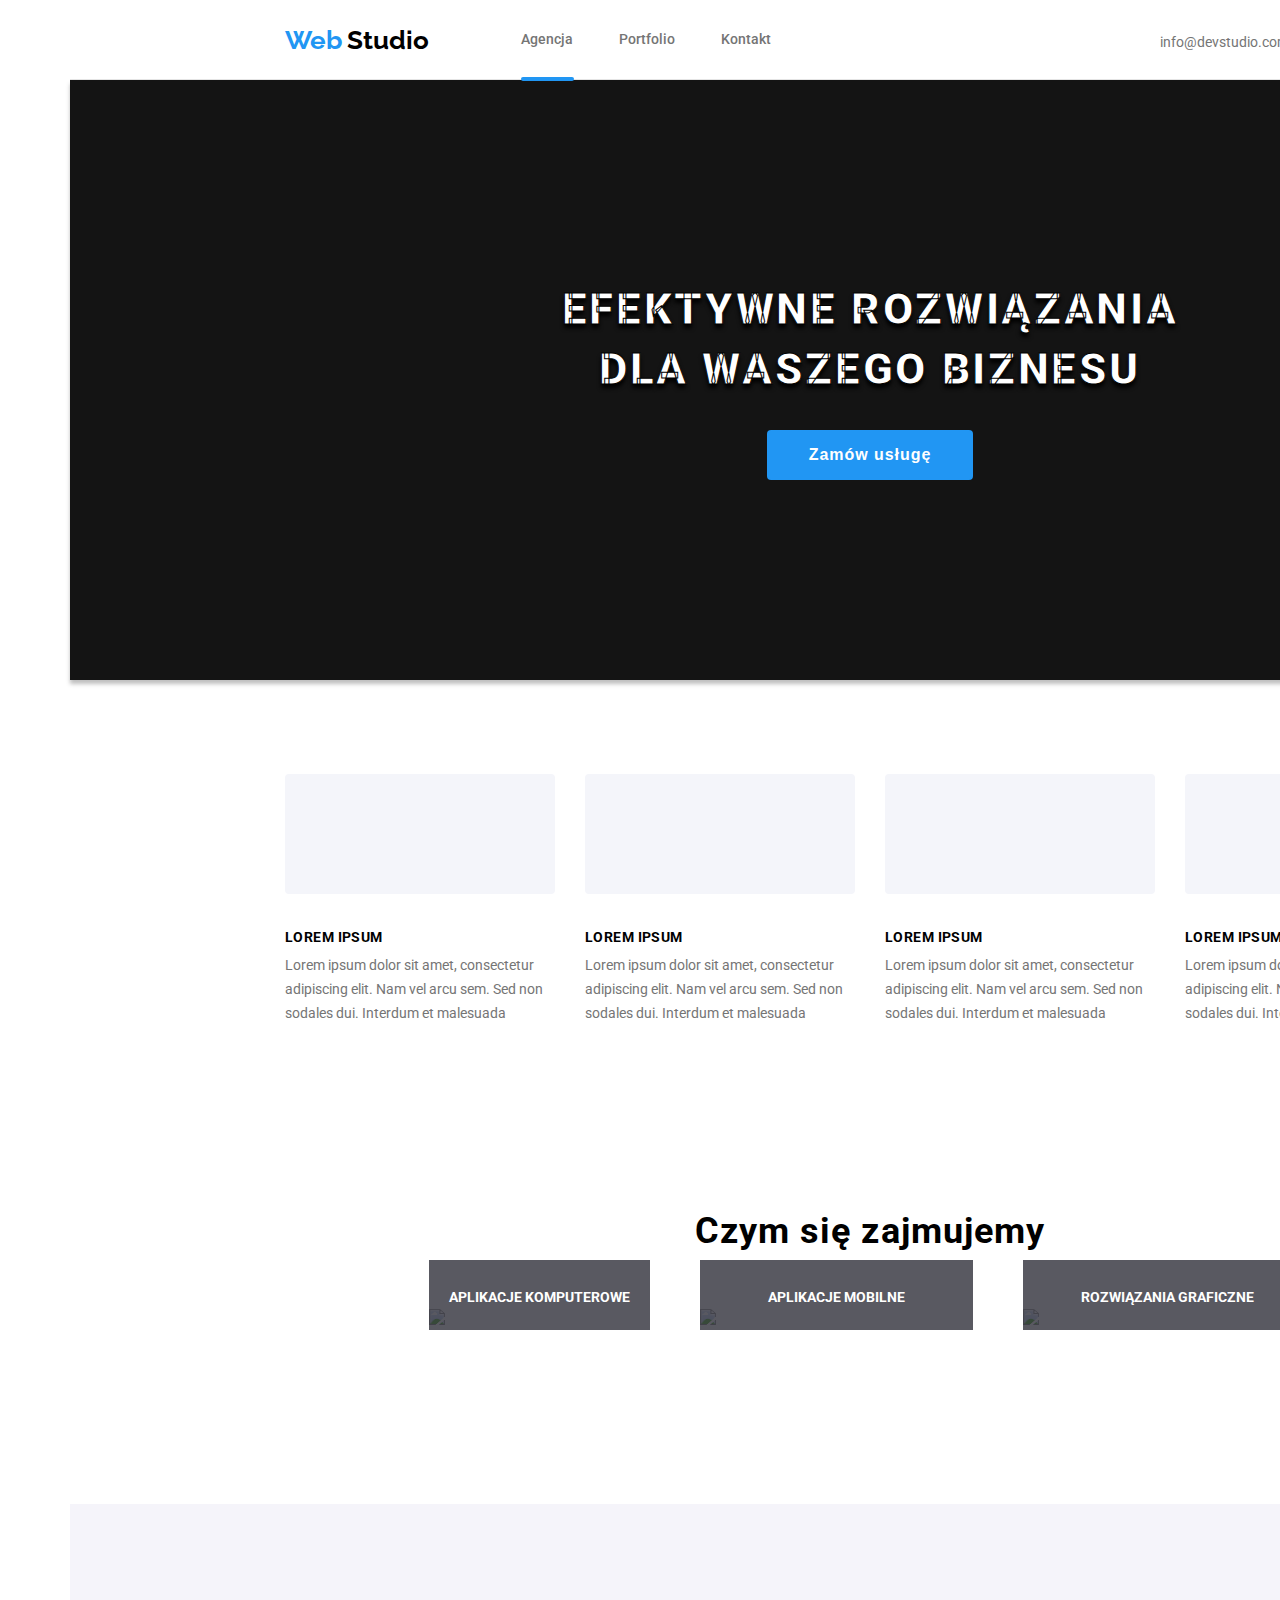
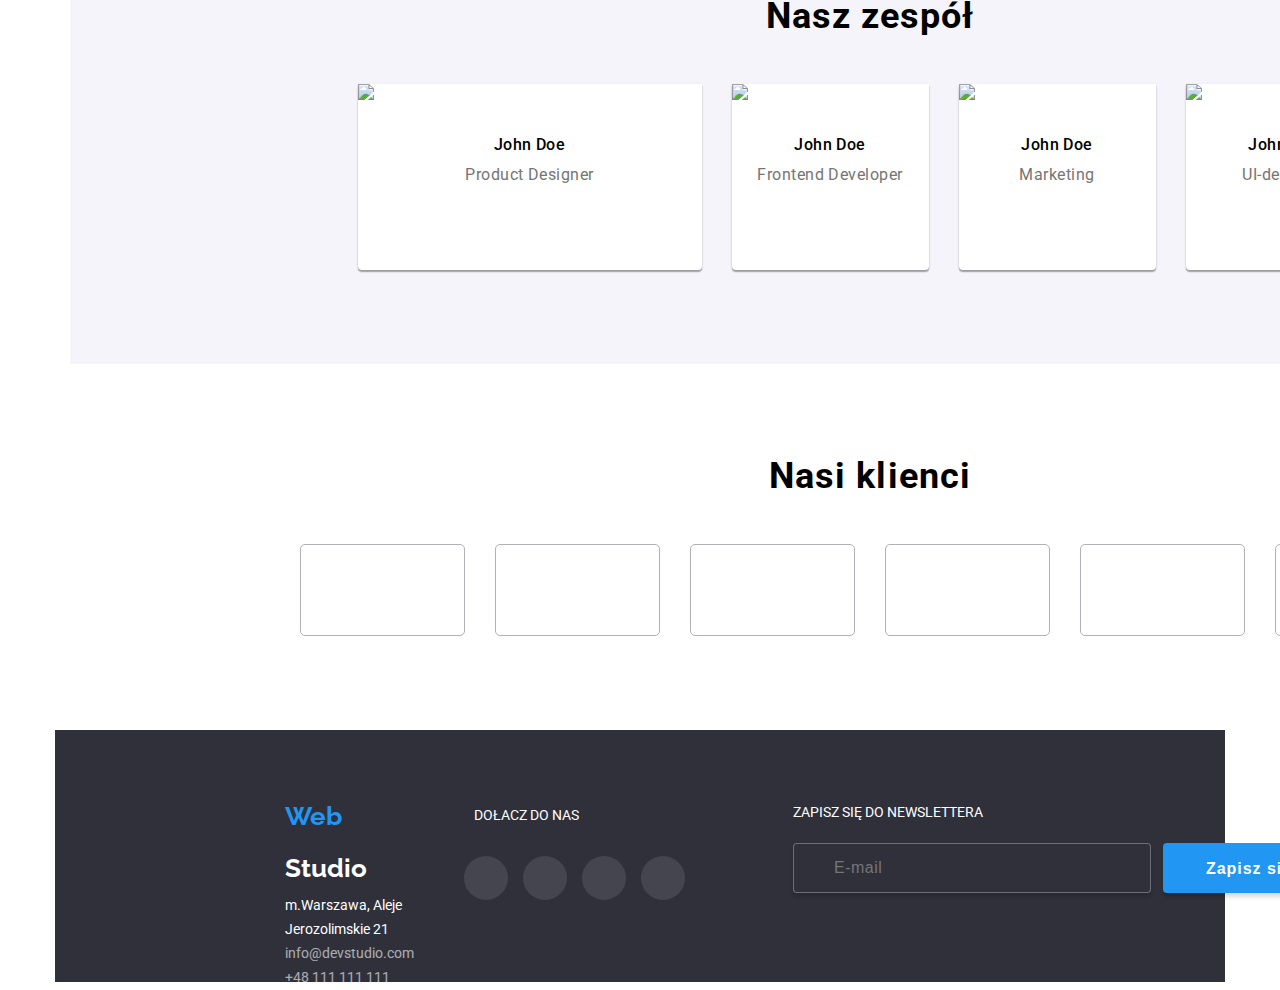
==== index.html @ 4d80f60a "Update 1.2" ====
<!DOCTYPE html>
<html lang="pl">
<head>
    <meta charset="UTF-8">
    <meta http-equiv="X-UA-Compatible" content="IE=edge">
    <meta name="zadanie 7" content="width=device-width, initial-scale=1.0">
    <link rel="stylesheet" href="./css/main.min.css" type="text/css">
    <title>WebStudio Zadanie 7</title>
    <link
        rel="stylesheet"
        href="https://cdnjs.cloudflare.com/ajax/libs/modern-normalize/2.0.0/modern-normalize.min.css"
        integrity="sha512-4xo8blKMVCiXpTaLzQSLSw3KFOVPWhm/TRtuPVc4WG6kUgjH6J03IBuG7JZPkcWMxJ5huwaBpOpnwYElP/m6wg=="
        crossorigin="anonymous"
        referrerpolicy="no-referrer">
    <!--<link rel="stylesheet" href="css/styles.css" type="text/css">-->
    <link rel="preconnect" href="https://fonts.googleapis.com">
    <link rel="preconnect" href="https://fonts.gstatic.com" crossorigin>
    <link
        href="https://fonts.googleapis.com/css2?family=Josefin+Sans&amp;family=Raleway:wght@700&amp;family=Roboto:wght@400;500;700;900&amp;display=swap"
        rel="stylesheet">
       
</head>
<body>

<header class="container">
    <div class="header">

            <div class="header__nav">

                <section class="header__logo">
                <h2 >
                    <a href="index.html">
                    <span class="logo-pre">Web</span>
                    <span class="logo-after">Studio</span></a>
                </h2>
                </section>

            <nav>
                <ul class="header-nav">
                    <li class="header__nav-item"><a href="index.html">Agencja</a><div class="header__nav__accent"></div></li>
                    <li class="header__nav-item"><a href="portfolio.html">Portfolio</a></li>
                    <li class="header__nav-item"><a href="#">Kontakt</a></li>
                </ul>
            </nav>

 <button class="menu-toggle js-open-menu" aria-expanded="false" aria-controls="mobile-menu">
          <svg width="24" height="24" fill="currentColor" viewBox="0 0 20 20" xmlns="http://www.w3.org/2000/svg">
            <path
              fill-rule="evenodd"
              d="M3 5a1 1 0 011-1h12a1 1 0 110 2H4a1 1 0 01-1-1zM3 10a1 1 0 011-1h12a1 1 0 110 2H4a1 1 0 01-1-1zM3 15a1 1 0 011-1h12a1 1 0 110 2H4a1 1 0 01-1-1z"
              clip-rule="evenodd"
            ></path>
          </svg>
        </button>

            
            </div>
            <div class="header__contacts">
                <div class="header__contacts-block">
                    <div class="header__contacts-link">
                        <a class="header__contacts-item" href="mailto:info@devstudio.com">
                            <svg class="header__contacts-icon1" width="16" height="12">
                            <use href="./images/icons.svg#icon-envelope"></use></svg>
                            info@devstudio.com</a>
                    </div>

                    <div class="header__contacts-link">
                        <a class="header__contacts-item" href="tel:+48111111111">
                            <svg class="header__contacts-icon2" width="10" height="16">
                            <use href="./images/icons.svg#icon-smartphone"></use></svg>
                            +48 111 111 111</a>
                    </div>
                </div>
            </div>
    </div>
</header>
<main class="container">

    <!--advertisement-->
        <section class="advert">
            <div class="container">
                <h1 class="advert__title">EFEKTYWNE ROZWIĄZANIA DLA WASZEGO BIZNESU</h1>
                <button data-modal-open class="advert__button" type="button">Zamów usługę</button>
            </div>
        </section>
       
    <!--our strenghts -->    
        <section class="strenghts">
        <div class="strenghts__block">
            <ul class="strenghts__list">
                <li class="strenghts__item">
                    <svg class="strenghts__icon"><use href="./images/icons.svg#icon-antenna1"></use> </svg>
                    <h4 class="strenghts__title">LOREM IPSUM</h4>
                    <p class="strenghts__text">
                    Lorem ipsum dolor sit amet, consectetur adipiscing elit. Nam vel
                    arcu sem. Sed non sodales dui. Interdum et malesuada
                    </p>
                </li>
                <li class="strenghts__item">
                    <svg class="strenghts__icon"><use href="./images/icons.svg#icon-clock1"></use> </svg>
                    <h4 class="strenghts__title">LOREM IPSUM</h4>
                    <p class="strenghts__text">
                    Lorem ipsum dolor sit amet, consectetur adipiscing elit. Nam vel
                    arcu sem. Sed non sodales dui. Interdum et malesuada
                    </p>
                </li>
                <li class="strenghts__item">
                    <svg class="strenghts__icon"><use href="./images/icons.svg#icon-diagram1"></use> </svg>
                    <h4 class="strenghts__title">LOREM IPSUM</h4>
                    <p class="strenghts__text">
                    Lorem ipsum dolor sit amet, consectetur adipiscing elit. Nam vel
                    arcu sem. Sed non sodales dui. Interdum et malesuada
                    </p>
                </li>
                <li class="strenghts__item">
                    <svg class="strenghts__icon"><use href="./images/icons.svg#icon-astronaut1"></use> </svg>
                    <h4 class="strenghts__title">LOREM IPSUM</h4>
                    <p class="strenghts__text">
                    Lorem ipsum dolor sit amet, consectetur adipiscing elit. Nam vel
                    arcu sem. Sed non sodales dui. Interdum et malesuada
                    </p>
                </li>
            </ul>
        </div>
        </section>
    
    <!--what we do / offer-->    
        <section class="offer">
        <div class="container">
            <h2 class="main__title">Czym się zajmujemy</h2>
            <div class="offer__list">
                <div class="offer__item">
                    <img
                    src="./images/box1b.jpg"
                    alt="hands on the computer keyboard"
                    height="294"
                    width="370"
                    >
                    <div class="offer__text">
                    <p>APLIKACJE KOMPUTEROWE</p>
                    </div>
                </div>
                <div class="offer__item">
                    <img
                    src="./images/box2.jpg"
                    alt="phone in one hand and laptop in the other"
                    height="294"
                    width="370"
                    >
                    <div class="offer__text">
                    <p>APLIKACJE MOBILNE</p>
                    </div>
                </div>
                <div class="offer__item">
                    <img
                    src="./images/box3.jpg"
                    alt="tablet in hands, computer in the background"
                    height="294"
                    width="370"
                    >
                    <div class="offer__text">
                    <p>ROZWIĄZANIA GRAFICZNE</p></div>
                </div>
            </div>
        </div>
    </section>

    <!--our team-->
    <section class="team__block">
        <div class="container">
        <h2 class="main__title">Nasz zespół</h2>
            <ul class="team__list">
                <li class="team__item">
                    <figure>
                        <img
                        src="./images/img1.jpg"
                        alt="young smiling brunette with a beard, wearing glasses"
                        height="260"
                        width="270"
                        >
                        <figcaption class="team__card">
                        <h4 class="team__name">John Doe</h4>
                        <p class="team__title">Product Designer</p>
                        <ul class="team__card-socialmedia">
                            <li class="team__card-item">
                                <svg class="item__socialmedia" width="20" height="20">
                                    <use href="./images/icons.svg#icon-instagram1"></use>
                                </svg>
                            </li>
                            <li class="team__card-item">
                                <svg class="item__socialmedia" width="20" height="20">
                                    <use href="./images/icons.svg#icon-twitter1"></use> 
                                </svg>
                            </li>
                            <li class="team__card-item">
                                <svg class="item__socialmedia" width="20" height="20">
                                    <use href="./images/icons.svg#icon-facebook1"></use> 
                                </svg>
                            </li>
                            <li class="team__card-item">
                                <svg class="item__socialmedia" width="20" height="20">
                                    <use href="./images/icons.svg#icon-linkedin1"></use> 
                                </svg>
                            </li>
                        </ul>
                    </figcaption>
                    </figure>
                </li>
                <li class="team__item">
                    <figure>
                        <img
                        src="./images/img2.jpg"
                        alt="blonde in a black jacket"
                        height="260"
                        width="270"
                        >
                        <figcaption class="team__card">
                        <h4 class="team__name">John Doe</h4>
                        <p class="team__title">Frontend Developer</p>
                        <ul class="team__card-socialmedia">
                            <li class="team__card-item">
                                <svg class="item__socialmedia" width="20" height="20">
                                    <use href="./images/icons.svg#icon-instagram1"></use>
                                </svg>
                            </li>
                            <li class="team__card-item">
                            <svg class="item__socialmedia"  width="20" height="20">
                                <use href="./images/icons.svg#icon-twitter1"></use> 
                            </svg>
                            </li>
                            <li class="team__card-item">
                            <svg class="item__socialmedia" width="20" height="20">
                                <use href="./images/icons.svg#icon-facebook1"></use> 
                            </svg>
                            </li>
                            <li class="team__card-item">
                            <svg class="item__socialmedia" width="20" height="20">
                                <use href="./images/icons.svg#icon-linkedin1"></use> 
                            </svg>
                            </li>
                        </ul>
                    </figcaption>
                    </figure>
                </li>
                <li class="team__item">
                    <figure>
                        <img
                        src="./images/img3.jpg"
                        alt="smailing young man"
                        height="260"
                        width="270">
                        <figcaption class="team__card">
                        <h4 class="team__name">John Doe</h4>
                        <p class="team__title">Marketing</p>
                        <ul class="team__card-socialmedia">
                            <li class="team__card-item">
                                <svg class="item__socialmedia" width="20" height="20">
                                    <use href="./images/icons.svg#icon-instagram1"></use>
                                </svg>
                            </li>
                            <li class="team__card-item">
                            <svg class="item__socialmedia" width="20" height="20">
                                <use href="./images/icons.svg#icon-twitter1"></use> 
                            </svg>
                            </li>
                            <li class="team__card-item">
                            <svg class="item__socialmedia" width="20" height="20">
                                <use href="./images/icons.svg#icon-facebook1"></use> 
                            </svg>
                            </li>
                            <li class="team__card-item">
                            <svg class="item__socialmedia" width="20" height="20">
                                <use href="./images/icons.svg#icon-linkedin1"></use> 
                            </svg>
                            </li>
                        </ul>
                    </figcaption>
                    </figure>
                </li>
                <li class="team__item">
                    <figure>
                        <img
                        src="./images/img4.jpg"
                        alt="young man inblack t-shirt"
                        height="260"
                        width="270">
                    <figcaption class="team__card">
                    <h4 class="team__name">John Doe</h4>
                    <p class="team__title">UI-designer</p>
                    <ul class="team__card-socialmedia">
                            <li class="team__card-item">
                                <svg class="item__socialmedia" width="20" height="20">
                                    <use href="./images/icons.svg#icon-instagram1"></use>
                                </svg>
                            </li>
                            <li class="team__card-item">
                            <svg class="item__socialmedia" width="20" height="20">
                                <use href="./images/icons.svg#icon-twitter1"></use> 
                            </svg>
                            </li>
                            <li class="team__card-item">
                            <svg class="item__socialmedia" width="20" height="20">
                                <use href="./images/icons.svg#icon-facebook1"></use> 
                            </svg>
                            </li>
                            <li class="team__card-item">
                            <svg class="item__socialmedia" width="20" height="20">
                                <use href="./images/icons.svg#icon-linkedin1"></use> 
                            </svg>
                            </li>
                        </ul>
                    </figcaption>
                    </figure>
                </li>
            </ul>
        </div>
    </section>

    <!--our customers-->
    <section class="customers__block">
        <div class="container">
            <h2 class="main__title">Nasi klienci</h2>
            <ul class="customers__list">
                <li class="customers__item">
                    <svg class="customers__icon" ><use href="./images/icons.svg#icon-customer1" ></use> </svg>
                </li>
                <li class="customers__item">
                    <svg class="customers__icon" ><use href="./images/icons.svg#icon-customer2" ></use> </svg>
                </li>
                <li class="customers__item">
                    <svg class="customers__icon"><use href="./images/icons.svg#icon-customer3" ></use> </svg>
                </li>
                <li class="customers__item">
                    <svg class="customers__icon"><use href="./images/icons.svg#icon-customer4" ></use> </svg>
                </li>
                <li class="customers__item">
                    <svg class="customers__icon"><use href="./images/icons.svg#icon-customer5" ></use> </svg>
                </li>
                <li class="customers__item">
                    <svg class="customers__icon"><use href="./images/icons.svg#icon-customer6" ></use> </svg>
                </li>
            </ul>
        </div>
    </section>
</main>

    


<!--footer-->
    <footer class="container">
        <div class="footer__block">
            <h2 class="footer__logo">
                <a href="index.html">
                <span class="logo-pre">Web</span>
                <span class="logo__after2">Studio</span></a>
            </h2>
            <address>
                <ul class="footer__address">
                    <li><span class="footer__address-item"> m.Warszawa, Aleje Jerozolimskie 21</span></li>
                    <li>
                    <a class="footer__mail-tel" href="mailto:info@devstudio.com"
                    >info@devstudio.com</a>
                    </li>
                    <li>
                    <a class="footer__mail-tel" href="tel:+48111111111">+48 111 111 111</a>
                    </li>
                </ul>
            </address>
        </div>
        <div class="footer__social-box">  
            <p class="footer__socialmedia-text">DOŁACZ DO NAS</p>
                <ul class="socialmedia__list">
                    <li class="socialmedia__list-item">
                        <svg class="socialmedia__icon" width="20" height="20">
                            <use href="./images/icons.svg#icon-instagram1"></use>
                        </svg>
                    </li>
                    <li class="socialmedia__list-item">
                        <svg class="socialmedia__icon" width="20" height="20">
                            <use href="./images/icons.svg#icon-twitter1"></use> 
                        </svg>
                    </li>
                    <li class="socialmedia__list-item">
                        <svg class="socialmedia__icon" width="20" height="20">
                            <use href="./images/icons.svg#icon-facebook1"></use> 
                        </svg>
                    </li>
                    <li class="socialmedia__list-item">
                        <svg class="socialmedia__icon" width="20" height="20">
                            <use href="./images/icons.svg#icon-linkedin1"></use> 
                        </svg>
                    </li>
                </ul>
        </div>
        <div class="footer__newsletter">
        <p class="footer__newsletter-text">ZAPISZ SIĘ DO NEWSLETTERA</p>
                <form class="footer__newsletter-field">
                    <label  for="signup"></label>
                    <input class="footer__email" type="email" id="signup"
                            name="signup" placeholder="E-mail">
                    <button class="footer__button-signup" type="submit">
                        <span class="footer__button-text">Zapisz się</span>
                        <svg class="footer__button-icon">
                        <use href="./images/icons.svg#icon-paper-plane">
                        </use>
                        </svg>
                    </button>
                </form>
        </div>
    </footer>

    <!--modal window-->

    <div class="modal__backdrop modal__is-hidden" data-modal>
        <div class="modal">
                    <button class="modal__close" data-modal-close>
                        <svg width="30" height="30">
                        <line
                        x1="9"  y1="10" x2="20" y2="20"
                        stroke="#000" stroke-width="1.5"/>

                        <line
                        x1="9"  y1="20" x2="20" y2="10"
                        stroke="#000" stroke-width="1.5"/>
                        </svg> 
                    </button>

                <p class="modal__title">Zostaw swoje dane w formularzu poniżej</p>

            <form action="#"  name="modal-window" method="post">    
                <div class="modal__inputs">
                    <div class="modal__label">
                        <div><label for="name">Imię</label></div>
                            <div class="modal__field">
                                <input class="modal__input"  type="text" id="name" required>
                                
                                <svg class="modal__icon" width="18" height="18">
                                <use href="./images/icons.svg#icon-user"></use>
                                </svg>
                            </div>
                    </div>
                    <div class="modal__label">
                        <label for="phonenumber">Telefon</label>
                            <div class="modal__field">
                                <input class="modal__input" type="number" id="phonenumber">
                                <svg class="modal__icon" width="18" height="18">
                                <use href="./images/icons.svg#icon-phone"></use>
                                </svg>
                            </div>
                    </div>
                    <div class="modal__label">
                        <label for="email">Email</label>
                            <div class="modal__field">
                                <input class="modal__input"  type="email" id="email">
                                <svg class="modal__icon" width="18" height="18">
                                <use href="./images/icons.svg#icon-email"></use>
                                </svg>
                            </div>
                    </div>
                    <div class="modal__comment">
                    <label class="modal__label" for="comment">Komentarz</label>
                        <div >
                            <textarea  class="modal__comment-field" name="comment" id="comment" maxlength="264" placeholder="Wprowadź tekst"></textarea>
                        </div>
                    </div>
                </div>
            </form>
                <form>   
                    <label class="modal__checkbox">
                        <input class="accept" type="checkbox" name="statement">
                            <span class="checkbox__field"></span>
                                <span class="modal__statement-text">Oświadczam iż akceptuję  
                                <a class="modal__link" href="">Regulamin</a>
                                i 
                                <a class="modal__link" href="">Politykę Prywatności</a>.
                                </span>
                    </label>
                    
                        <button class="modal__send" type="submit">Wyślij</button>
                    
                </form>
        </div>    
    </div>
    <script src="./js/modal.js"></script>   
    
    
    <!-- mobile menu -->
 <div class="menu-container js-menu-container" id="mobile-menu">
      <button class="menu-toggle js-close-menu">
        <svg
          fill="currentColor"
          viewBox="0 0 20 20"
          xmlns="http://www.w3.org/2000/svg"
          width="24"
          height="24"
        >
          <path
            fill-rule="evenodd"
            d="M4.293 4.293a1 1 0 011.414 0L10 8.586l4.293-4.293a1 1 0 111.414 1.414L11.414 10l4.293 4.293a1 1 0 01-1.414 1.414L10 11.414l-4.293 4.293a1 1 0 01-1.414-1.414L8.586 10 4.293 5.707a1 1 0 010-1.414z"
            clip-rule="evenodd"
          ></path>
        </svg>
      </button>

      <ul class="mobile-menu">
        <li><a href="" class="link">Agencja</a></li>
        <li><a href="" class="link">Portfolio</a></li>
        <li><a href="" class="link">Kontakt</a></li>
        
      </ul>
    </div>
 <script
      defer
      src="https://cdnjs.cloudflare.com/ajax/libs/body-scroll-lock/3.1.5/bodyScrollLock.min.js"
      integrity="sha512-HowizSDbQl7UPEAsPnvJHlQsnBmU2YMrv7KkTBulTLEGz9chfBoWYyZJL+MUO6p/yBuuMO/8jI7O29YRZ2uBlA=="
      crossorigin="anonymous"
    ></script>
    <script defer src="js/mobile-menu.js"></script>
</body>
</html>
---- css/main.min.css ----
.advert{background-color:#212121;height:600px;width:1600px;min-width:-webkit-fit-content;min-width:-moz-fit-content;min-width:fit-content;margin:0 auto;text-align:center;padding:200px 200px;color:#fff;background-image:-webkit-gradient(linear, left top, left bottom, from(rgba(0, 0, 0, 0.4)), to(rgba(0, 0, 0, 0.4))),url("../images/imgbackground.jpg");background-image:linear-gradient(rgba(0, 0, 0, 0.4), rgba(0, 0, 0, 0.4)),url("../images/imgbackground.jpg");background-position:center;background-repeat:no-repeat;-webkit-box-shadow:0px 4px 4px rgba(0,0,0,.25);box-shadow:0px 4px 4px rgba(0,0,0,.25)}.advert__title{font-weight:900;font-size:44px;line-height:1.36em;text-align:center;letter-spacing:.06em;text-transform:uppercase;width:696px;margin:0 auto;margin-bottom:30px;text-shadow:0px 4px 4px #000;-webkit-text-stroke:1px #000}.advert__button{cursor:pointer;background-color:#2196f3;color:#fff;font-weight:700;font-size:16px;line-height:1.88em;letter-spacing:.06em;text-align:center;min-width:200px;border:none;border-radius:4px;padding:10px 42px}.customers__block{display:-webkit-box;display:-ms-flexbox;display:flex;gap:30px;-webkit-box-pack:center;-ms-flex-pack:center;justify-content:center;margin:0 auto;width:1600px;min-width:-webkit-fit-content;min-width:-moz-fit-content;min-width:fit-content}.customers__list{height:92px;display:-webkit-box;display:-ms-flexbox;display:flex;list-style:none;gap:30px;-webkit-box-pack:center;-ms-flex-pack:center;justify-content:center}.customers__item{width:170px;height:92px;fill:#afb1b8;border:1px solid #afb1b8;border-radius:5px;display:-webkit-box;display:-ms-flexbox;display:flex;-webkit-box-pack:center;-ms-flex-pack:center;justify-content:center;-webkit-box-align:center;-ms-flex-align:center;align-items:center;cursor:pointer;-webkit-transition-property:border-color,fill,-webkit-transform;transition-property:border-color,fill,-webkit-transform;transition-property:transform,border-color,fill;transition-property:transform,border-color,fill,-webkit-transform;-webkit-transition-duration:.25s;transition-duration:.25s;-webkit-transition-timing-function:cubic-bezier(0.4, 0, 0.2, 1);transition-timing-function:cubic-bezier(0.4, 0, 0.2, 1)}.customers__item:hover,.customers__item:active,.customers__item:focus{fill:#2196f3;border-color:#2196f3}.customers__icon{height:60px;width:106px}footer{width:1600px;height:252px;display:-webkit-box;display:-ms-flexbox;display:flex;background:#2f303a}footer.container{display:-webkit-box;display:-ms-flexbox;display:flex}.footer__address{list-style-type:none;font-style:normal;margin-left:215px}.footer__address-item{color:#fff;font-style:normal;font-weight:400;line-height:1.71em;letter-spacing:letter-spacing-normal;text-decoration:none}.footer__mail-tel{color:#fff;font-weight:400;line-height:1.71em;text-decoration:none;opacity:.6}.footer__logo{margin-top:60px;margin-left:215px}.footer__socialmedia-text{font-family:"Roboto",sans-serif;margin:75px 0px 30px 10px}.footer__social-box{margin-left:50px}.footer__newsletter{width:570px;height:86px;margin-top:72px;margin-left:78px}.footer__newsletter-text{margin-bottom:20px}.footer__email{width:358px;height:50px;font-size:16px;font-weight:400;line-height:1.5em;letter-spacing:.03em;padding-left:40px;color:#fff;border:1px solid rgba(255,255,255,.3);border-radius:4px;background-color:#2f303a;-webkit-box-shadow:0px 4px 4px 0px rgba(0,0,0,.15);box-shadow:0px 4px 4px 0px rgba(0,0,0,.15);stroke:1px solid rgba(255,255,255,.3)}.footer__button-signup{display:-webkit-box;display:-ms-flexbox;display:flex;-webkit-box-pack:center;-ms-flex-pack:center;justify-content:center;width:200px;height:50px;cursor:pointer;background-color:#2196f3;padding-top:12px;margin-left:12px;border:none;border-radius:4px;-webkit-box-shadow:0px 4px 4px rgba(0,0,0,.15);box-shadow:0px 4px 4px rgba(0,0,0,.15)}.footer__newsletter-field{display:-webkit-box;display:-ms-flexbox;display:flex;width:570px}.footer__button-icon{width:24px;height:24px;fill:#fff;margin-left:24px}.footer__button-text{margin-left:20px;color:#fff;font-weight:700;font-size:16px;line-height:1.7em;letter-spacing:.06em;text-align:center}.socialmedia__list{display:-webkit-box;display:-ms-flexbox;display:flex;list-style:none;gap:15px;margin:10px 30px 30px 0px;background:#2f303a}.socialmedia__list-item{height:44px;width:44px;fill:#fff;background-color:rgba(255,255,255,.1);border-radius:50%;cursor:pointer;-webkit-transition-property:background-color;transition-property:background-color;-webkit-transition-duration:.25s;transition-duration:.25s;-webkit-transition-timing-function:cubic-bezier(0.4, 0, 0.2, 1);transition-timing-function:cubic-bezier(0.4, 0, 0.2, 1)}.socialmedia__list-item:hover{background-color:#2196f3}.socialmedia__list-item:focus{background-color:#2196f3}.socialmedia__icon{width:44px;height:44px;padding:12px;fill:#fff}*{margin:0;padding:0;-webkit-box-sizing:border-box;box-sizing:border-box;list-style-type:none}h2{font-weight:700px;size:26px;line-height:1.97em;margin:20px;text-decoration:none}body{font-family:"Roboto",sans-serif;font-size:14px}section{padding-top:94px;padding-bottom:94px}a{margin:0px;text-decoration:none;color:#757575}a:hover,a:focus,a:active{color:#2196f3}img{max-width:100%;height:auto}h1,h2,h3,h4,p{margin:0px}.main__title{color:#000;font-weight:700;font-size:36px;line-height:1em;letter-spacing:.03em;text-align:center;margin-bottom:50px}.container{padding:0 0 0 0px;margin:0 auto;color:#fff}.logo-pre{font-family:"raleway",sans-serif;font-style:normal;font-weight:700;font-size:26px;line-height:2em;letter-spacing:3%;color:#2196f3}.logo-after{font-family:"raleway",sans-serif;font-style:normal;font-weight:700;font-size:26px;line-height:2em;letter-spacing:3%;color:#000}.logo__after2{font-family:"raleway",sans-serif;font-style:normal;font-weight:700;font-size:26px;line-height:2em;letter-spacing:3%;color:#fff}.modal{width:528px;height:581px;position:absolute;top:50%;left:50%;margin:auto;background-color:#fff;border-radius:4px;-webkit-box-shadow:0px 1px 3px rgba(0,0,0,.12),0px 1px 1px rgba(0,0,0,.14),0px 2px 1px rgba(0,0,0,.2);box-shadow:0px 1px 3px rgba(0,0,0,.12),0px 1px 1px rgba(0,0,0,.14),0px 2px 1px rgba(0,0,0,.2);-webkit-transition-property:-webkit-transform;transition-property:-webkit-transform;transition-property:transform;transition-property:transform, -webkit-transform;-webkit-transition-duration:1s;transition-duration:1s;-webkit-transform:translateX(-50%) translateY(-50%) scale(1);transform:translateX(-50%) translateY(-50%) scale(1);cursor:not-allowed}.modal__is-hidden{pointer-events:none;visibility:hidden;opacity:0;-webkit-transform:scale(0);transform:scale(0)}.modal__backdrop{display:-webkit-box;display:-ms-flexbox;display:flex;position:fixed;top:0;left:0;right:0;bottom:0;background-color:rgba(0,0,0,.2);z-index:1;cursor:not-allowed;-webkit-transform:scale(1);transform:scale(1);-webkit-transition-property:visibility,opacity,-webkit-transform;transition-property:visibility,opacity,-webkit-transform;transition-property:visibility,opacity,transform;transition-property:visibility,opacity,transform,-webkit-transform;-webkit-transition-duration:.5s;transition-duration:.5s;-webkit-transition-timing-function:cubic-bezier(0.4, 0, 0.2, 1);transition-timing-function:cubic-bezier(0.4, 0, 0.2, 1)}.modal__close{width:30px;height:30px;border:1px solid #afb1b8;border-radius:50%;background-color:#fff;position:relative;top:8px;left:93%;cursor:pointer}.modal__title{font-weight:700;font-size:20px;line-height:2em;text-align:center;letter-spacing:.03em;margin-top:5px;margin-bottom:12px}.modal__label{height:60px;font-size:12px;letter-spacing:.01em;color:#757575;line-height:1em;margin-bottom:10px}.modal__inputs{line-height:1.5em;margin-top:12px;margin-left:40px}.modal__field{width:408px;height:40px;left:40px;margin-top:4px;-webkit-transition-property:background-color,fill,-webkit-transform;transition-property:background-color,fill,-webkit-transform;transition-property:transform,background-color,fill;transition-property:transform,background-color,fill,-webkit-transform;-webkit-transition-duration:.25s;transition-duration:.25s;-webkit-transition-timing-function:cubic-bezier(0.4, 0, 0.2, 1);transition-timing-function:cubic-bezier(0.4, 0, 0.2, 1)}.modal__field:focus-within,.modal__field:active{fill:#2196f3;border-color:#2196f3;outline:none}.modal__icon{position:relative;top:-68%;left:5.5%;-webkit-transform:translate(-50%);transform:translate(-50%)}.modal__send{cursor:pointer;background-color:#2196f3;color:#fff;font-weight:700;font-size:16px;line-height:1.88em;letter-spacing:.06em;text-align:center;width:200px;height:50px;margin-top:30px;margin-left:164px;border:none;border-radius:4px;padding:10px 42px;-webkit-box-shadow:0px 4px 4px rgba(0,0,0,.15);box-shadow:0px 4px 4px rgba(0,0,0,.15)}.modal__comment{width:448px;height:138px}.modal__input{height:40px;width:448px;line-height:1em;text-indent:44px;border:1px solid rgba(33,33,33,.2);border-radius:4px;-webkit-transition-property:fill,border-color;transition-property:fill,border-color;-webkit-transition-duration:.25s;transition-duration:.25s;-webkit-transition-timing-function:cubic-bezier(0.4, 0, 0.2, 1);transition-timing-function:cubic-bezier(0.4, 0, 0.2, 1)}.modal__input:focus-within,.modal__input:active{border:1px solid #2196f3;outline:none}.modal__comment-field{height:120px;width:448px;resize:none;padding:12px 16px;border:1px solid rgba(33,33,33,.2);border-radius:4px;-webkit-transition-property:border;transition-property:border;-webkit-transition-duration:.25s;transition-duration:.25s;-webkit-transition-timing-function:cubic-bezier(0.4, 0, 0.2, 1);transition-timing-function:cubic-bezier(0.4, 0, 0.2, 1)}.modal__comment-field:focus-visible,.modal__comment-field:focus-within,.modal__comment-field:active{border:1px solid #2196f3;outline:none}.modal__comment-field::-webkit-input-placeholder{line-height:1em;font-size:12px;letter-spacing:.01em;color:rgba(117,117,117,.5)}.modal__comment-field::-moz-placeholder{line-height:1em;font-size:12px;letter-spacing:.01em;color:rgba(117,117,117,.5)}.modal__comment-field:-ms-input-placeholder{line-height:1em;font-size:12px;letter-spacing:.01em;color:rgba(117,117,117,.5)}.modal__comment-field::-ms-input-placeholder{line-height:1em;font-size:12px;letter-spacing:.01em;color:rgba(117,117,117,.5)}.modal__comment-field::placeholder{line-height:1em;font-size:12px;letter-spacing:.01em;color:rgba(117,117,117,.5)}.modal__checkbox{display:-webkit-box;display:-ms-flexbox;display:flex;-webkit-box-pack:center;-ms-flex-pack:center;justify-content:center;color:#757575;line-height:1.7em;margin-top:10px;padding-left:10px;-webkit-user-select:none;-moz-user-select:none;-ms-user-select:none;user-select:none}.modal__link{text-decoration:underline;color:#2196f3}.modal__statement-text{cursor:not-allowed;line-height:1.7em;letter-spacing:.03em}.modal__checkbox input{position:absolute;opacity:0;cursor:pointer;height:0;width:0}.checkbox__field{position:relative;top:5px;left:-9px;height:15px;width:16px;border-radius:2px;background-color:#fff;background-position:50% 50%;-webkit-box-shadow:0 0 0 .1em #757575;box-shadow:0 0 0 .1em #757575;cursor:pointer}.modal__checkbox:hover input~.checkbox__field{background-color:#e5e5e5;-webkit-box-shadow:0 0 0 .1em #2196f3;box-shadow:0 0 0 .1em #2196f3}.modal__checkbox input:checked~.checkbox__field{background-color:#2196f3;-webkit-box-shadow:0 0 0 .1em #2196f3;box-shadow:0 0 0 .1em #2196f3}.checkbox__field:after{content:"";position:absolute;display:none;background-image:url("../images/icons.svg#icon-checkmark")}.modal__checkbox input:checked~.checkbox__field:after{display:block}.modal__checkbox .checkbox__field:after{left:5px;top:1px;width:5px;height:10px;border:solid #fff;border-width:0 3px 3px 0;-webkit-transform:rotate(45deg);transform:rotate(45deg)}.header{width:1600px;margin:0 auto;height:80px;border-bottom:solid 1px;border-color:#e5e5e5;display:-webkit-box;display:-ms-flexbox;display:flex;-webkit-box-pack:justify;-ms-flex-pack:justify;justify-content:space-between;-webkit-box-align:center;-ms-flex-align:center;align-items:center;background:#fff}.header__nav{display:-webkit-box;display:-ms-flexbox;display:flex;-webkit-box-align:center;-ms-flex-align:center;align-items:center;padding-top:25px;padding-bottom:25px;color:#000;font-size:14px;font-weight:500;gap:46px}.header__nav__accent{position:relative}.header__nav__accent::after{content:"";width:53px;height:4px;border-radius:2px;background-color:#2196f3;top:27px;position:absolute}.header__nav-item{float:left;margin-left:46px;color:#000;-webkit-transition-property:visibility,opacity,color,-webkit-transform;transition-property:visibility,opacity,color,-webkit-transform;transition-property:visibility,opacity,transform,color;transition-property:visibility,opacity,transform,color,-webkit-transform;-webkit-transition-duration:.25s;transition-duration:.25s;-webkit-transition-timing-function:cubic-bezier(0.4, 0, 0.2, 1);transition-timing-function:cubic-bezier(0.4, 0, 0.2, 1)}.header__nav-item:hover,.header__nav-item:focus{color:#2196f3}.header__logo{margin-left:215px}.header__contacts-icon1{width:16px;height:12px;margin-right:10px;fill:#757575;-webkit-transition-property:fill,color;transition-property:fill,color;-webkit-transition-duration:.25s;transition-duration:.25s;-webkit-transition-timing-function:cubic-bezier(0.4, 0, 0.2, 1);transition-timing-function:cubic-bezier(0.4, 0, 0.2, 1)}.header__contacts-icon2{width:10px;height:16px;margin-right:10px;margin-bottom:-3px;fill:#757575;-webkit-transition-property:fill,color;transition-property:fill,color;-webkit-transition-duration:.25s;transition-duration:.25s;-webkit-transition-timing-function:var(cubic-bezier(0.4, 0, 0.2, 1));transition-timing-function:var(cubic-bezier(0.4, 0, 0.2, 1))}.header__contacts-item{height:16px;color:#757575;-webkit-transition-property:fill,color;transition-property:fill,color;-webkit-transition-duration:.25s;transition-duration:.25s;-webkit-transition-timing-function:cubic-bezier(0.4, 0, 0.2, 1);transition-timing-function:cubic-bezier(0.4, 0, 0.2, 1)}.header__contacts{margin-right:187px;-webkit-box-pack:justify;-ms-flex-pack:justify;justify-content:space-between;-webkit-box-align:center;-ms-flex-align:center;align-items:center}.header__contacts-block{font-weight:400;height:80px;display:-webkit-box;display:-ms-flexbox;display:flex;-webkit-box-pack:center;-ms-flex-pack:center;justify-content:center;gap:30px}.header__contacts-link{width:161px;height:16px;line-height:1.5em;letter-spacing:2%;margin-top:32px;display:-webkit-box;display:-ms-flexbox;display:flex;color:#2f303a;fill:#757575}.header__contacts-link:hover .header__contacts-icon1,.header__contacts-link:hover .header__contacts-icon2{color:#2196f3;fill:#2196f3;cursor:pointer}.offer{display:-webkit-box;display:-ms-flexbox;display:flex;gap:30px;-webkit-box-pack:center;-ms-flex-pack:center;justify-content:center;margin:0 auto;width:1600px;min-width:-webkit-fit-content;min-width:-moz-fit-content;min-width:fit-content}.offer__list{display:-webkit-box;display:-ms-flexbox;display:flex;list-style:none;gap:30px;-webkit-box-pack:center;-ms-flex-pack:center;justify-content:center}.offer__item{position:relative;-ms-flex-preferred-size:auto;flex-basis:auto;padding:10px}.offer__text{color:#fff;position:relative;width:100%;height:70px;font-weight:700;text-align:center;-webkit-transform:translate(0%, -100%);transform:translate(0%, -100%);background-color:rgba(47,48,58,.8);padding:27px 0px}.portfolio{padding:0 0 0px 0px;max-width:100%;margin:0 auto}.portfolio__cards{background-color:#fff;width:100%;gap:30px;display:-webkit-box;display:-ms-flexbox;display:flex;-webkit-box-pack:center;-ms-flex-pack:center;justify-content:center;margin:0 auto;width:1600px;margin-bottom:94px}.portfolio__buttons{display:-webkit-box;display:-ms-flexbox;display:flex;-webkit-column-gap:8px;-moz-column-gap:8px;column-gap:8px;-webkit-box-pack:center;-ms-flex-pack:center;justify-content:center;list-style-type:none;margin:0 auto;width:1600px;min-width:-webkit-fit-content;min-width:-moz-fit-content;min-width:fit-content}.portfolio__button{cursor:pointer;background-color:#f5f4fa;color:#000;font-weight:500;font-size:16px;line-height:1.88em;letter-spacing:.03em;text-align:center;min-width:0px;border:none;border-radius:4px;padding:7px 28px}.portfolio__card-item{background-color:#fff;height:404px;width:370px;margin-bottom:30px;list-style-type:none}.portfolio__card-picture{position:relative;height:297px;width:370px;overflow:hidden}.portfolio__card-hiddentext{position:absolute;bottom:0;right:0;height:297px;width:370px;text-align:left;line-height:1.5em;letter-spacing:.03em;padding:49px 45px 49px 24px;background:rgba(33,150,243,.9);color:#fff;font-size:18px;-webkit-transform:translateY(100%);transform:translateY(100%);-webkit-transition-property:visibility,opacity,-webkit-transform;transition-property:visibility,opacity,-webkit-transform;transition-property:visibility,opacity,transform;transition-property:visibility,opacity,transform,-webkit-transform;-webkit-transition:250ms cubic-bezier(0.4, 0, 0.2, 1);transition:250ms cubic-bezier(0.4, 0, 0.2, 1)}.portfolio__card-shadow:hover,.portfolio__card-shadow:focus,.portfolio__card-shadow:hover .portfolio__card-hiddentext,.portfolio__card-shadow:focus .portfolio__card-hiddentext{-webkit-box-shadow:1px 4px 6px 0px rgba(0,0,0,.16),0px 4px 4px 0px rgba(0,0,0,.06),0px 1px 1px 0px rgba(0,0,0,.12);box-shadow:1px 4px 6px 0px rgba(0,0,0,.16),0px 4px 4px 0px rgba(0,0,0,.06),0px 1px 1px 0px rgba(0,0,0,.12);cursor:pointer;-webkit-transition-property:visibility,opacity,-webkit-transform;transition-property:visibility,opacity,-webkit-transform;transition-property:visibility,opacity,transform;transition-property:visibility,opacity,transform,-webkit-transform;-webkit-transition-duration:.25s;transition-duration:.25s;-webkit-transition-timing-function:cubic-bezier(0.4, 0, 0.2, 1);transition-timing-function:cubic-bezier(0.4, 0, 0.2, 1);-webkit-transform:translateY(0);transform:translateY(0)}.portfolio__button:hover,.portfolio__button:focus,.portfolio__button:active{background-color:#2196f3;color:#fff;-webkit-transition-property:visibility,opacity,-webkit-transform;transition-property:visibility,opacity,-webkit-transform;transition-property:visibility,opacity,transform;transition-property:visibility,opacity,transform,-webkit-transform;-webkit-transition-duration:.25s;transition-duration:.25s;-webkit-transition-timing-function:cubic-bezier(0.4, 0, 0.2, 1);transition-timing-function:cubic-bezier(0.4, 0, 0.2, 1);-webkit-box-shadow:0 2px 2px 0 rgba(0,0,0,.12),0 1px 2px 0 rgba(0,0,0,.08),0 3px 1px 0 rgba(0,0,0,.1);box-shadow:0 2px 2px 0 rgba(0,0,0,.12),0 1px 2px 0 rgba(0,0,0,.08),0 3px 1px 0 rgba(0,0,0,.1)}.portfolio__project{margin-top:-5px;padding:20px 0 0 24px;background-color:#fff;border:1px solid #eee;border-top:0px}.portfolio__card-title{font-style:normal;font-weight:700;font-size:18px;line-height:2em;text-align:left;letter-spacing:.06em;color:#212121}.portfolio__project-type{font-style:normal;font-weight:400;font-size:16px;line-height:2em;text-align:left;letter-spacing:.03em;color:#757575}.strenghts{margin:0 auto;-webkit-box-pack:justify;-ms-flex-pack:justify;justify-content:space-between;width:1600px;min-width:-webkit-fit-content;min-width:-moz-fit-content;min-width:fit-content}.strenghts__block{height:251px}.strenghts__list{display:-webkit-box;display:-ms-flexbox;display:flex;gap:30px;-webkit-box-pack:center;-ms-flex-pack:center;justify-content:center;list-style:none;margin-bottom:50px}.strenghts__item{width:270px;height:101px}.strenghts__title{color:#000;font-weight:700;line-height:1em;letter-spacing:.03em;text-transform:uppercase;margin-bottom:10px}.strenghts__text{color:#757575;line-height:1.71em;width:270px}.strenghts__icon{fill:#000;width:270px;height:120px;padding:25px 100px;background-color:#f4f5fa;border-radius:4px;margin-bottom:30px}.team__block{background-color:#f5f4fa;margin:0px auto;-webkit-box-align:center;-ms-flex-align:center;align-items:center;width:1600px;min-width:-webkit-fit-content;min-width:-moz-fit-content;min-width:fit-content}.team__list{display:-webkit-box;display:-ms-flexbox;display:flex;gap:30px;-webkit-box-pack:center;-ms-flex-pack:center;justify-content:center;list-style:none}.team__item{background-color:#fff;-webkit-box-shadow:0px 1px 3px rgba(0,0,0,.1),0px 2px 2px rgba(0,0,0,.12),0px 2px 1px rgba(0,0,0,.22);box-shadow:0px 1px 3px rgba(0,0,0,.1),0px 2px 2px rgba(0,0,0,.12),0px 2px 1px rgba(0,0,0,.22);border-radius:0px 0px 4px 4px}.team__card{padding-top:25px;padding-bottom:30px;text-align:center}.team__name{font-style:normal;font-weight:500;font-size:16px;line-height:1.9em;text-align:center;letter-spacing:.03em;color:#000}.team__title{font-style:normal;font-weight:400;font-size:16px;line-height:1.9em;text-align:center;letter-spacing:.03em;color:#757575;margin-bottom:5px}.team__card-socialmedia{display:-webkit-box;display:-ms-flexbox;display:flex;-webkit-box-pack:center;-ms-flex-pack:center;justify-content:center;gap:7px;list-style:none;-webkit-box-shadow:none;box-shadow:none}.team__card-item{background:#fff;border-radius:50%;width:44px;height:44px;padding:12px;cursor:pointer;-webkit-transition-property:background-color,fill,-webkit-transform;transition-property:background-color,fill,-webkit-transform;transition-property:transform,background-color,fill;transition-property:transform,background-color,fill,-webkit-transform;-webkit-transition-duration:.25s;transition-duration:.25s;-webkit-transition-timing-function:cubic-bezier(0.4, 0, 0.2, 1);transition-timing-function:cubic-bezier(0.4, 0, 0.2, 1)}.item__socialmedia{fill:#afb1b8;background-color:#fff;-webkit-transition-property:background-color,fill,-webkit-transform;transition-property:background-color,fill,-webkit-transform;transition-property:transform,background-color,fill;transition-property:transform,background-color,fill,-webkit-transform;-webkit-transition-duration:.25s;transition-duration:.25s;-webkit-transition-timing-function:cubic-bezier(0.4, 0, 0.2, 1);transition-timing-function:cubic-bezier(0.4, 0, 0.2, 1)}.team__card-item:hover .item__socialmedia,.team__card-item:focus .item__socialmedia,.team__card-item:hover,.team__card-item:focus{fill:#fff;background-color:#2196f3}body{font-family:-apple-system,BlinkMacSystemFont,"Segoe UI",Roboto,Oxygen,Ubuntu,Cantarell,"Open Sans","Helvetica Neue",sans-serif;line-height:1.5;color:#212121;background-color:#fff}.container{min-width:320px;max-width:1170px;padding-left:15px;padding-right:15px;margin-left:auto;margin-right:auto}.page-header{-webkit-box-shadow:0px 2px 4px -1px rgba(0,0,0,.2),0px 4px 5px 0px rgba(0,0,0,.14),0px 1px 10px 0px rgba(0,0,0,.12);box-shadow:0px 2px 4px -1px rgba(0,0,0,.2),0px 4px 5px 0px rgba(0,0,0,.14),0px 1px 10px 0px rgba(0,0,0,.12)}.page-header .container{min-height:80px;display:-webkit-box;display:-ms-flexbox;display:flex;-webkit-box-align:center;-ms-flex-align:center;align-items:center;-webkit-box-pack:end;-ms-flex-pack:end;justify-content:flex-end}.menu{display:-webkit-box;display:-ms-flexbox;display:flex;padding:0;margin:0;list-style:none}@media(max-width: 767px){.menu{display:none}}.menu .link{padding:10px;color:inherit;text-decoration:none}.menu .link:hover,.menu .link:focus{text-decoration:underline}.menu-toggle{min-height:40px;min-width:40px;display:-webkit-box;display:-ms-flexbox;display:flex;-webkit-box-align:center;-ms-flex-align:center;align-items:center;-webkit-box-pack:center;-ms-flex-pack:center;justify-content:center;margin:0;padding:0;background-color:rgba(0,0,0,0);cursor:pointer;border:none;border-radius:50%;outline:none}@media(min-width: 768px){.menu-toggle{display:none}}.menu-toggle:hover,.menu-toggle:focus{background-color:rgba(0,0,0,.1)}.menu-container{position:fixed;top:0;left:0;width:100vw;height:100vh;padding:32px;background-color:#3f51b5;z-index:999;-webkit-transform:translateX(100%);transform:translateX(100%);-webkit-transition:-webkit-transform 250ms ease-in-out;transition:-webkit-transform 250ms ease-in-out;transition:transform 250ms ease-in-out;transition:transform 250ms ease-in-out, -webkit-transform 250ms ease-in-out}.menu-container.is-open{-webkit-transform:translateX(0);transform:translateX(0)}.menu-container .menu-toggle{position:absolute;top:16px;right:16px;color:#fff}.mobile-menu{padding:0;margin:0;list-style:none}.mobile-menu .link{display:block;padding:10px;color:#fff;text-decoration:none}/*# sourceMappingURL=main.min.css.map */
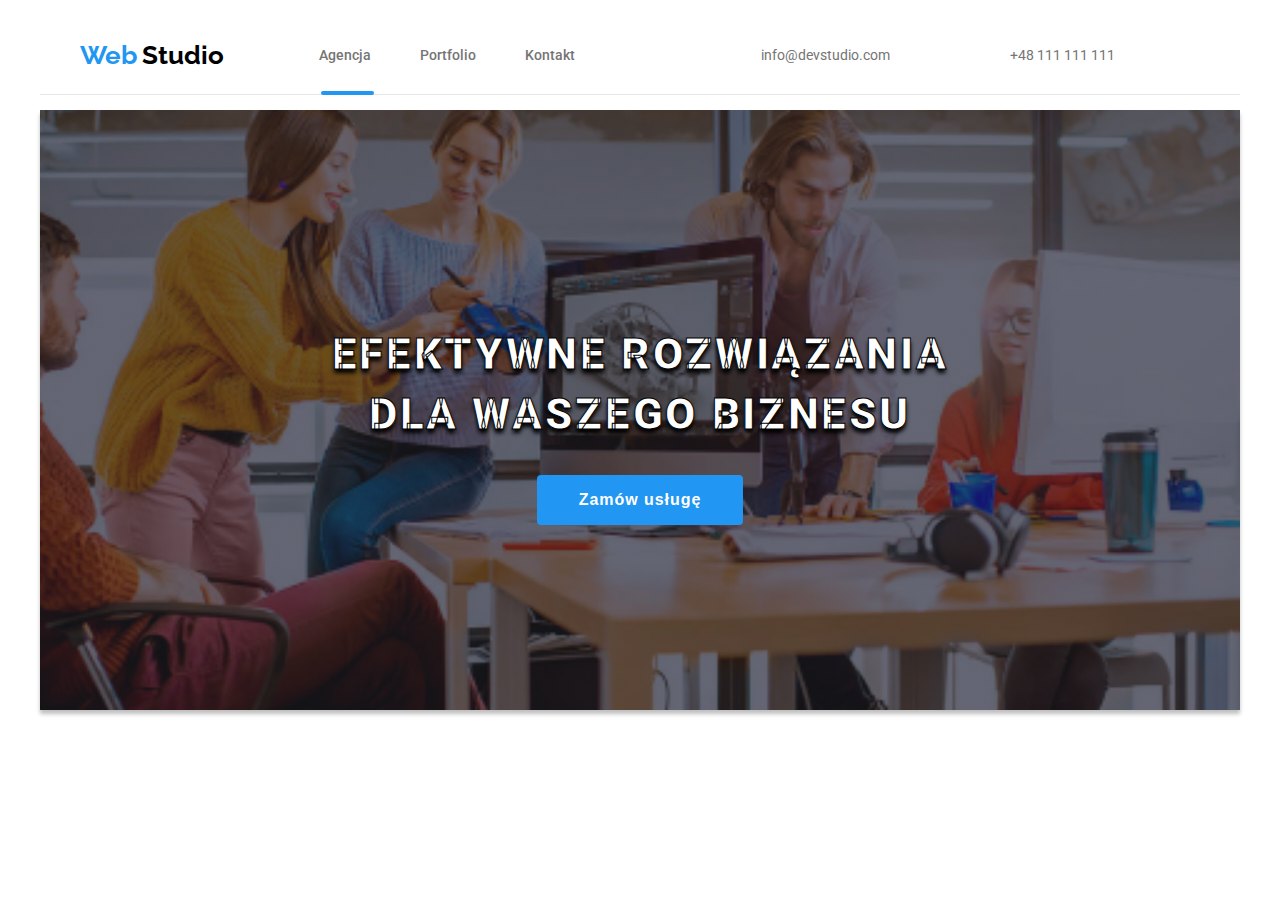
==== commit f2304736: "update 3.1" ====
--- a/index.html
+++ b/index.html
@@ -3,27 +3,29 @@
 <head>
     <meta charset="UTF-8">
     <meta http-equiv="X-UA-Compatible" content="IE=edge">
-    <meta name="zadanie 7" content="width=device-width, initial-scale=1.0">
-    <link rel="stylesheet" href="./css/main.min.css" type="text/css">
-    <title>WebStudio Zadanie 7</title>
+    <meta name="viewport" content="width=device-width, initial-scale=1.0">
+    
+    <title>WebStudio Zadanie 8</title>
     <link
         rel="stylesheet"
         href="https://cdnjs.cloudflare.com/ajax/libs/modern-normalize/2.0.0/modern-normalize.min.css"
         integrity="sha512-4xo8blKMVCiXpTaLzQSLSw3KFOVPWhm/TRtuPVc4WG6kUgjH6J03IBuG7JZPkcWMxJ5huwaBpOpnwYElP/m6wg=="
         crossorigin="anonymous"
         referrerpolicy="no-referrer">
-    <!--<link rel="stylesheet" href="css/styles.css" type="text/css">-->
+    <link rel="stylesheet" href="./css/main.min.css" type="text/css">
     <link rel="preconnect" href="https://fonts.googleapis.com">
     <link rel="preconnect" href="https://fonts.gstatic.com" crossorigin>
     <link
         href="https://fonts.googleapis.com/css2?family=Josefin+Sans&amp;family=Raleway:wght@700&amp;family=Roboto:wght@400;500;700;900&amp;display=swap"
         rel="stylesheet">
-       
+    
 </head>
 <body>
 
 <header class="container">
     <div class="header">
+
+        
 
             <div class="header__nav">
 
@@ -35,6 +37,12 @@
                 </h2>
                 </section>
 
+          <button type="button" 
+          class="menu-toggle js-open-menu"
+          aria-expanded="false"
+          aria-controls="mobile-menu"><svg class="header__hamburger-icon" width="30px" height="30px"><use href="./images/icons.svg#icon-menu-mobile"></use></svg>
+        </button>
+
             <nav>
                 <ul class="header-nav">
                     <li class="header__nav-item"><a href="index.html">Agencja</a><div class="header__nav__accent"></div></li>
@@ -42,17 +50,6 @@
                     <li class="header__nav-item"><a href="#">Kontakt</a></li>
                 </ul>
             </nav>
-
- <button class="menu-toggle js-open-menu" aria-expanded="false" aria-controls="mobile-menu">
-          <svg width="24" height="24" fill="currentColor" viewBox="0 0 20 20" xmlns="http://www.w3.org/2000/svg">
-            <path
-              fill-rule="evenodd"
-              d="M3 5a1 1 0 011-1h12a1 1 0 110 2H4a1 1 0 01-1-1zM3 10a1 1 0 011-1h12a1 1 0 110 2H4a1 1 0 01-1-1zM3 15a1 1 0 011-1h12a1 1 0 110 2H4a1 1 0 01-1-1z"
-              clip-rule="evenodd"
-            ></path>
-          </svg>
-        </button>
-
             
             </div>
             <div class="header__contacts">
@@ -74,7 +71,7 @@
             </div>
     </div>
 </header>
-<main class="container">
+<main>
 
     <!--advertisement-->
         <section class="advert">
@@ -344,11 +341,8 @@
     </section>
 </main>
 
-    
-
-
 <!--footer-->
-    <footer class="container">
+<footer class="container">
         <div class="footer__block">
             <h2 class="footer__logo">
                 <a href="index.html">
@@ -408,8 +402,66 @@
                     </button>
                 </form>
         </div>
-    </footer>
-
+</footer>
+
+    <!--mobile-->
+    <div class="menu-container js-menu-container" id="mobile-menu">
+      <button class="menu-toggle js-close-menu" type="button">
+        <svg width="20" height="20">
+          <use href="./images/icons.svg#icon-mobile-cross"></use>
+        </svg>
+      </button>
+
+      <ul class="mobile-menu">
+        <li class="mobile-menu__list">
+          <a
+            class="mobile-menu__link"
+            href="index.html"
+            >Agencja</a
+          >
+        </li>
+        <li class="mobile-menu__list">
+          <a class="mobile-menu__link" href="portfolio.html">Portfolio</a>
+        </li>
+        <li class="mobile-menu__list">
+          <a class="mobile-menu__link" href="#">Kontakt</a>
+        </li>
+      </ul>
+
+      <div class="mobile-contact">
+        <a class="mobile-contact__phone" href="tel:+48111111111"
+          >+48 111 111 111</a
+        >
+        <a class="mobile-contact__email" href="mailto:info@devstudio.com"
+          >info@devstudio.com</a
+        >
+      </div>
+
+      <ul class="mobile-socials">
+        <li class="mobile-socials__item">
+          <a class="mobile-socials__link" href="#">Instagram</a>
+        </li>
+        <li class="mobile-socials__item">
+          <a class="mobile-socials__link" href="#">Tweeter</a>
+        </li>
+        <li class="mobile-socials__item">
+          <a class="mobile-socials__link" href="#">Facebook</a>
+        </li>
+        <li class="mobile-socials__item">
+          <a class="mobile-socials__link" href="#">LinkedIn</a>
+        </li>
+      </ul>
+    </div>
+
+
+
+
+
+
+
+
+
+    
     <!--modal window-->
 
     <div class="modal__backdrop modal__is-hidden" data-modal>
@@ -482,40 +534,14 @@
                 </form>
         </div>    
     </div>
-    <script src="./js/modal.js"></script>   
-    
-    
-    <!-- mobile menu -->
- <div class="menu-container js-menu-container" id="mobile-menu">
-      <button class="menu-toggle js-close-menu">
-        <svg
-          fill="currentColor"
-          viewBox="0 0 20 20"
-          xmlns="http://www.w3.org/2000/svg"
-          width="24"
-          height="24"
-        >
-          <path
-            fill-rule="evenodd"
-            d="M4.293 4.293a1 1 0 011.414 0L10 8.586l4.293-4.293a1 1 0 111.414 1.414L11.414 10l4.293 4.293a1 1 0 01-1.414 1.414L10 11.414l-4.293 4.293a1 1 0 01-1.414-1.414L8.586 10 4.293 5.707a1 1 0 010-1.414z"
-            clip-rule="evenodd"
-          ></path>
-        </svg>
-      </button>
-
-      <ul class="mobile-menu">
-        <li><a href="" class="link">Agencja</a></li>
-        <li><a href="" class="link">Portfolio</a></li>
-        <li><a href="" class="link">Kontakt</a></li>
-        
-      </ul>
-    </div>
+
  <script
-      defer
-      src="https://cdnjs.cloudflare.com/ajax/libs/body-scroll-lock/3.1.5/bodyScrollLock.min.js"
-      integrity="sha512-HowizSDbQl7UPEAsPnvJHlQsnBmU2YMrv7KkTBulTLEGz9chfBoWYyZJL+MUO6p/yBuuMO/8jI7O29YRZ2uBlA=="
-      crossorigin="anonymous"
-    ></script>
-    <script defer src="js/mobile-menu.js"></script>
+    defer
+    src="https://cdnjs.cloudflare.com/ajax/libs/body-scroll-lock/3.1.5/bodyScrollLock.min.js"
+    integrity="sha512-HowizSDbQl7UPEAsPnvJHlQsnBmU2YMrv7KkTBulTLEGz9chfBoWYyZJL+MUO6p/yBuuMO/8jI7O29YRZ2uBlA=="
+    crossorigin="anonymous"
+  ></script>
+  <script defer src="./js/mobile-menu.js"></script>    
+    <script src="./js/modal.js"></script>    
 </body>
 </html>
--- a/css/main.min.css
+++ b/css/main.min.css
@@ -1 +1 @@
-.advert{background-color:#212121;height:600px;width:1600px;min-width:-webkit-fit-content;min-width:-moz-fit-content;min-width:fit-content;margin:0 auto;text-align:center;padding:200px 200px;color:#fff;background-image:-webkit-gradient(linear, left top, left bottom, from(rgba(0, 0, 0, 0.4)), to(rgba(0, 0, 0, 0.4))),url("../images/imgbackground.jpg");background-image:linear-gradient(rgba(0, 0, 0, 0.4), rgba(0, 0, 0, 0.4)),url("../images/imgbackground.jpg");background-position:center;background-repeat:no-repeat;-webkit-box-shadow:0px 4px 4px rgba(0,0,0,.25);box-shadow:0px 4px 4px rgba(0,0,0,.25)}.advert__title{font-weight:900;font-size:44px;line-height:1.36em;text-align:center;letter-spacing:.06em;text-transform:uppercase;width:696px;margin:0 auto;margin-bottom:30px;text-shadow:0px 4px 4px #000;-webkit-text-stroke:1px #000}.advert__button{cursor:pointer;background-color:#2196f3;color:#fff;font-weight:700;font-size:16px;line-height:1.88em;letter-spacing:.06em;text-align:center;min-width:200px;border:none;border-radius:4px;padding:10px 42px}.customers__block{display:-webkit-box;display:-ms-flexbox;display:flex;gap:30px;-webkit-box-pack:center;-ms-flex-pack:center;justify-content:center;margin:0 auto;width:1600px;min-width:-webkit-fit-content;min-width:-moz-fit-content;min-width:fit-content}.customers__list{height:92px;display:-webkit-box;display:-ms-flexbox;display:flex;list-style:none;gap:30px;-webkit-box-pack:center;-ms-flex-pack:center;justify-content:center}.customers__item{width:170px;height:92px;fill:#afb1b8;border:1px solid #afb1b8;border-radius:5px;display:-webkit-box;display:-ms-flexbox;display:flex;-webkit-box-pack:center;-ms-flex-pack:center;justify-content:center;-webkit-box-align:center;-ms-flex-align:center;align-items:center;cursor:pointer;-webkit-transition-property:border-color,fill,-webkit-transform;transition-property:border-color,fill,-webkit-transform;transition-property:transform,border-color,fill;transition-property:transform,border-color,fill,-webkit-transform;-webkit-transition-duration:.25s;transition-duration:.25s;-webkit-transition-timing-function:cubic-bezier(0.4, 0, 0.2, 1);transition-timing-function:cubic-bezier(0.4, 0, 0.2, 1)}.customers__item:hover,.customers__item:active,.customers__item:focus{fill:#2196f3;border-color:#2196f3}.customers__icon{height:60px;width:106px}footer{width:1600px;height:252px;display:-webkit-box;display:-ms-flexbox;display:flex;background:#2f303a}footer.container{display:-webkit-box;display:-ms-flexbox;display:flex}.footer__address{list-style-type:none;font-style:normal;margin-left:215px}.footer__address-item{color:#fff;font-style:normal;font-weight:400;line-height:1.71em;letter-spacing:letter-spacing-normal;text-decoration:none}.footer__mail-tel{color:#fff;font-weight:400;line-height:1.71em;text-decoration:none;opacity:.6}.footer__logo{margin-top:60px;margin-left:215px}.footer__socialmedia-text{font-family:"Roboto",sans-serif;margin:75px 0px 30px 10px}.footer__social-box{margin-left:50px}.footer__newsletter{width:570px;height:86px;margin-top:72px;margin-left:78px}.footer__newsletter-text{margin-bottom:20px}.footer__email{width:358px;height:50px;font-size:16px;font-weight:400;line-height:1.5em;letter-spacing:.03em;padding-left:40px;color:#fff;border:1px solid rgba(255,255,255,.3);border-radius:4px;background-color:#2f303a;-webkit-box-shadow:0px 4px 4px 0px rgba(0,0,0,.15);box-shadow:0px 4px 4px 0px rgba(0,0,0,.15);stroke:1px solid rgba(255,255,255,.3)}.footer__button-signup{display:-webkit-box;display:-ms-flexbox;display:flex;-webkit-box-pack:center;-ms-flex-pack:center;justify-content:center;width:200px;height:50px;cursor:pointer;background-color:#2196f3;padding-top:12px;margin-left:12px;border:none;border-radius:4px;-webkit-box-shadow:0px 4px 4px rgba(0,0,0,.15);box-shadow:0px 4px 4px rgba(0,0,0,.15)}.footer__newsletter-field{display:-webkit-box;display:-ms-flexbox;display:flex;width:570px}.footer__button-icon{width:24px;height:24px;fill:#fff;margin-left:24px}.footer__button-text{margin-left:20px;color:#fff;font-weight:700;font-size:16px;line-height:1.7em;letter-spacing:.06em;text-align:center}.socialmedia__list{display:-webkit-box;display:-ms-flexbox;display:flex;list-style:none;gap:15px;margin:10px 30px 30px 0px;background:#2f303a}.socialmedia__list-item{height:44px;width:44px;fill:#fff;background-color:rgba(255,255,255,.1);border-radius:50%;cursor:pointer;-webkit-transition-property:background-color;transition-property:background-color;-webkit-transition-duration:.25s;transition-duration:.25s;-webkit-transition-timing-function:cubic-bezier(0.4, 0, 0.2, 1);transition-timing-function:cubic-bezier(0.4, 0, 0.2, 1)}.socialmedia__list-item:hover{background-color:#2196f3}.socialmedia__list-item:focus{background-color:#2196f3}.socialmedia__icon{width:44px;height:44px;padding:12px;fill:#fff}*{margin:0;padding:0;-webkit-box-sizing:border-box;box-sizing:border-box;list-style-type:none}h2{font-weight:700px;size:26px;line-height:1.97em;margin:20px;text-decoration:none}body{font-family:"Roboto",sans-serif;font-size:14px}section{padding-top:94px;padding-bottom:94px}a{margin:0px;text-decoration:none;color:#757575}a:hover,a:focus,a:active{color:#2196f3}img{max-width:100%;height:auto}h1,h2,h3,h4,p{margin:0px}.main__title{color:#000;font-weight:700;font-size:36px;line-height:1em;letter-spacing:.03em;text-align:center;margin-bottom:50px}.container{padding:0 0 0 0px;margin:0 auto;color:#fff}.logo-pre{font-family:"raleway",sans-serif;font-style:normal;font-weight:700;font-size:26px;line-height:2em;letter-spacing:3%;color:#2196f3}.logo-after{font-family:"raleway",sans-serif;font-style:normal;font-weight:700;font-size:26px;line-height:2em;letter-spacing:3%;color:#000}.logo__after2{font-family:"raleway",sans-serif;font-style:normal;font-weight:700;font-size:26px;line-height:2em;letter-spacing:3%;color:#fff}.modal{width:528px;height:581px;position:absolute;top:50%;left:50%;margin:auto;background-color:#fff;border-radius:4px;-webkit-box-shadow:0px 1px 3px rgba(0,0,0,.12),0px 1px 1px rgba(0,0,0,.14),0px 2px 1px rgba(0,0,0,.2);box-shadow:0px 1px 3px rgba(0,0,0,.12),0px 1px 1px rgba(0,0,0,.14),0px 2px 1px rgba(0,0,0,.2);-webkit-transition-property:-webkit-transform;transition-property:-webkit-transform;transition-property:transform;transition-property:transform, -webkit-transform;-webkit-transition-duration:1s;transition-duration:1s;-webkit-transform:translateX(-50%) translateY(-50%) scale(1);transform:translateX(-50%) translateY(-50%) scale(1);cursor:not-allowed}.modal__is-hidden{pointer-events:none;visibility:hidden;opacity:0;-webkit-transform:scale(0);transform:scale(0)}.modal__backdrop{display:-webkit-box;display:-ms-flexbox;display:flex;position:fixed;top:0;left:0;right:0;bottom:0;background-color:rgba(0,0,0,.2);z-index:1;cursor:not-allowed;-webkit-transform:scale(1);transform:scale(1);-webkit-transition-property:visibility,opacity,-webkit-transform;transition-property:visibility,opacity,-webkit-transform;transition-property:visibility,opacity,transform;transition-property:visibility,opacity,transform,-webkit-transform;-webkit-transition-duration:.5s;transition-duration:.5s;-webkit-transition-timing-function:cubic-bezier(0.4, 0, 0.2, 1);transition-timing-function:cubic-bezier(0.4, 0, 0.2, 1)}.modal__close{width:30px;height:30px;border:1px solid #afb1b8;border-radius:50%;background-color:#fff;position:relative;top:8px;left:93%;cursor:pointer}.modal__title{font-weight:700;font-size:20px;line-height:2em;text-align:center;letter-spacing:.03em;margin-top:5px;margin-bottom:12px}.modal__label{height:60px;font-size:12px;letter-spacing:.01em;color:#757575;line-height:1em;margin-bottom:10px}.modal__inputs{line-height:1.5em;margin-top:12px;margin-left:40px}.modal__field{width:408px;height:40px;left:40px;margin-top:4px;-webkit-transition-property:background-color,fill,-webkit-transform;transition-property:background-color,fill,-webkit-transform;transition-property:transform,background-color,fill;transition-property:transform,background-color,fill,-webkit-transform;-webkit-transition-duration:.25s;transition-duration:.25s;-webkit-transition-timing-function:cubic-bezier(0.4, 0, 0.2, 1);transition-timing-function:cubic-bezier(0.4, 0, 0.2, 1)}.modal__field:focus-within,.modal__field:active{fill:#2196f3;border-color:#2196f3;outline:none}.modal__icon{position:relative;top:-68%;left:5.5%;-webkit-transform:translate(-50%);transform:translate(-50%)}.modal__send{cursor:pointer;background-color:#2196f3;color:#fff;font-weight:700;font-size:16px;line-height:1.88em;letter-spacing:.06em;text-align:center;width:200px;height:50px;margin-top:30px;margin-left:164px;border:none;border-radius:4px;padding:10px 42px;-webkit-box-shadow:0px 4px 4px rgba(0,0,0,.15);box-shadow:0px 4px 4px rgba(0,0,0,.15)}.modal__comment{width:448px;height:138px}.modal__input{height:40px;width:448px;line-height:1em;text-indent:44px;border:1px solid rgba(33,33,33,.2);border-radius:4px;-webkit-transition-property:fill,border-color;transition-property:fill,border-color;-webkit-transition-duration:.25s;transition-duration:.25s;-webkit-transition-timing-function:cubic-bezier(0.4, 0, 0.2, 1);transition-timing-function:cubic-bezier(0.4, 0, 0.2, 1)}.modal__input:focus-within,.modal__input:active{border:1px solid #2196f3;outline:none}.modal__comment-field{height:120px;width:448px;resize:none;padding:12px 16px;border:1px solid rgba(33,33,33,.2);border-radius:4px;-webkit-transition-property:border;transition-property:border;-webkit-transition-duration:.25s;transition-duration:.25s;-webkit-transition-timing-function:cubic-bezier(0.4, 0, 0.2, 1);transition-timing-function:cubic-bezier(0.4, 0, 0.2, 1)}.modal__comment-field:focus-visible,.modal__comment-field:focus-within,.modal__comment-field:active{border:1px solid #2196f3;outline:none}.modal__comment-field::-webkit-input-placeholder{line-height:1em;font-size:12px;letter-spacing:.01em;color:rgba(117,117,117,.5)}.modal__comment-field::-moz-placeholder{line-height:1em;font-size:12px;letter-spacing:.01em;color:rgba(117,117,117,.5)}.modal__comment-field:-ms-input-placeholder{line-height:1em;font-size:12px;letter-spacing:.01em;color:rgba(117,117,117,.5)}.modal__comment-field::-ms-input-placeholder{line-height:1em;font-size:12px;letter-spacing:.01em;color:rgba(117,117,117,.5)}.modal__comment-field::placeholder{line-height:1em;font-size:12px;letter-spacing:.01em;color:rgba(117,117,117,.5)}.modal__checkbox{display:-webkit-box;display:-ms-flexbox;display:flex;-webkit-box-pack:center;-ms-flex-pack:center;justify-content:center;color:#757575;line-height:1.7em;margin-top:10px;padding-left:10px;-webkit-user-select:none;-moz-user-select:none;-ms-user-select:none;user-select:none}.modal__link{text-decoration:underline;color:#2196f3}.modal__statement-text{cursor:not-allowed;line-height:1.7em;letter-spacing:.03em}.modal__checkbox input{position:absolute;opacity:0;cursor:pointer;height:0;width:0}.checkbox__field{position:relative;top:5px;left:-9px;height:15px;width:16px;border-radius:2px;background-color:#fff;background-position:50% 50%;-webkit-box-shadow:0 0 0 .1em #757575;box-shadow:0 0 0 .1em #757575;cursor:pointer}.modal__checkbox:hover input~.checkbox__field{background-color:#e5e5e5;-webkit-box-shadow:0 0 0 .1em #2196f3;box-shadow:0 0 0 .1em #2196f3}.modal__checkbox input:checked~.checkbox__field{background-color:#2196f3;-webkit-box-shadow:0 0 0 .1em #2196f3;box-shadow:0 0 0 .1em #2196f3}.checkbox__field:after{content:"";position:absolute;display:none;background-image:url("../images/icons.svg#icon-checkmark")}.modal__checkbox input:checked~.checkbox__field:after{display:block}.modal__checkbox .checkbox__field:after{left:5px;top:1px;width:5px;height:10px;border:solid #fff;border-width:0 3px 3px 0;-webkit-transform:rotate(45deg);transform:rotate(45deg)}.header{width:1600px;margin:0 auto;height:80px;border-bottom:solid 1px;border-color:#e5e5e5;display:-webkit-box;display:-ms-flexbox;display:flex;-webkit-box-pack:justify;-ms-flex-pack:justify;justify-content:space-between;-webkit-box-align:center;-ms-flex-align:center;align-items:center;background:#fff}.header__nav{display:-webkit-box;display:-ms-flexbox;display:flex;-webkit-box-align:center;-ms-flex-align:center;align-items:center;padding-top:25px;padding-bottom:25px;color:#000;font-size:14px;font-weight:500;gap:46px}.header__nav__accent{position:relative}.header__nav__accent::after{content:"";width:53px;height:4px;border-radius:2px;background-color:#2196f3;top:27px;position:absolute}.header__nav-item{float:left;margin-left:46px;color:#000;-webkit-transition-property:visibility,opacity,color,-webkit-transform;transition-property:visibility,opacity,color,-webkit-transform;transition-property:visibility,opacity,transform,color;transition-property:visibility,opacity,transform,color,-webkit-transform;-webkit-transition-duration:.25s;transition-duration:.25s;-webkit-transition-timing-function:cubic-bezier(0.4, 0, 0.2, 1);transition-timing-function:cubic-bezier(0.4, 0, 0.2, 1)}.header__nav-item:hover,.header__nav-item:focus{color:#2196f3}.header__logo{margin-left:215px}.header__contacts-icon1{width:16px;height:12px;margin-right:10px;fill:#757575;-webkit-transition-property:fill,color;transition-property:fill,color;-webkit-transition-duration:.25s;transition-duration:.25s;-webkit-transition-timing-function:cubic-bezier(0.4, 0, 0.2, 1);transition-timing-function:cubic-bezier(0.4, 0, 0.2, 1)}.header__contacts-icon2{width:10px;height:16px;margin-right:10px;margin-bottom:-3px;fill:#757575;-webkit-transition-property:fill,color;transition-property:fill,color;-webkit-transition-duration:.25s;transition-duration:.25s;-webkit-transition-timing-function:var(cubic-bezier(0.4, 0, 0.2, 1));transition-timing-function:var(cubic-bezier(0.4, 0, 0.2, 1))}.header__contacts-item{height:16px;color:#757575;-webkit-transition-property:fill,color;transition-property:fill,color;-webkit-transition-duration:.25s;transition-duration:.25s;-webkit-transition-timing-function:cubic-bezier(0.4, 0, 0.2, 1);transition-timing-function:cubic-bezier(0.4, 0, 0.2, 1)}.header__contacts{margin-right:187px;-webkit-box-pack:justify;-ms-flex-pack:justify;justify-content:space-between;-webkit-box-align:center;-ms-flex-align:center;align-items:center}.header__contacts-block{font-weight:400;height:80px;display:-webkit-box;display:-ms-flexbox;display:flex;-webkit-box-pack:center;-ms-flex-pack:center;justify-content:center;gap:30px}.header__contacts-link{width:161px;height:16px;line-height:1.5em;letter-spacing:2%;margin-top:32px;display:-webkit-box;display:-ms-flexbox;display:flex;color:#2f303a;fill:#757575}.header__contacts-link:hover .header__contacts-icon1,.header__contacts-link:hover .header__contacts-icon2{color:#2196f3;fill:#2196f3;cursor:pointer}.offer{display:-webkit-box;display:-ms-flexbox;display:flex;gap:30px;-webkit-box-pack:center;-ms-flex-pack:center;justify-content:center;margin:0 auto;width:1600px;min-width:-webkit-fit-content;min-width:-moz-fit-content;min-width:fit-content}.offer__list{display:-webkit-box;display:-ms-flexbox;display:flex;list-style:none;gap:30px;-webkit-box-pack:center;-ms-flex-pack:center;justify-content:center}.offer__item{position:relative;-ms-flex-preferred-size:auto;flex-basis:auto;padding:10px}.offer__text{color:#fff;position:relative;width:100%;height:70px;font-weight:700;text-align:center;-webkit-transform:translate(0%, -100%);transform:translate(0%, -100%);background-color:rgba(47,48,58,.8);padding:27px 0px}.portfolio{padding:0 0 0px 0px;max-width:100%;margin:0 auto}.portfolio__cards{background-color:#fff;width:100%;gap:30px;display:-webkit-box;display:-ms-flexbox;display:flex;-webkit-box-pack:center;-ms-flex-pack:center;justify-content:center;margin:0 auto;width:1600px;margin-bottom:94px}.portfolio__buttons{display:-webkit-box;display:-ms-flexbox;display:flex;-webkit-column-gap:8px;-moz-column-gap:8px;column-gap:8px;-webkit-box-pack:center;-ms-flex-pack:center;justify-content:center;list-style-type:none;margin:0 auto;width:1600px;min-width:-webkit-fit-content;min-width:-moz-fit-content;min-width:fit-content}.portfolio__button{cursor:pointer;background-color:#f5f4fa;color:#000;font-weight:500;font-size:16px;line-height:1.88em;letter-spacing:.03em;text-align:center;min-width:0px;border:none;border-radius:4px;padding:7px 28px}.portfolio__card-item{background-color:#fff;height:404px;width:370px;margin-bottom:30px;list-style-type:none}.portfolio__card-picture{position:relative;height:297px;width:370px;overflow:hidden}.portfolio__card-hiddentext{position:absolute;bottom:0;right:0;height:297px;width:370px;text-align:left;line-height:1.5em;letter-spacing:.03em;padding:49px 45px 49px 24px;background:rgba(33,150,243,.9);color:#fff;font-size:18px;-webkit-transform:translateY(100%);transform:translateY(100%);-webkit-transition-property:visibility,opacity,-webkit-transform;transition-property:visibility,opacity,-webkit-transform;transition-property:visibility,opacity,transform;transition-property:visibility,opacity,transform,-webkit-transform;-webkit-transition:250ms cubic-bezier(0.4, 0, 0.2, 1);transition:250ms cubic-bezier(0.4, 0, 0.2, 1)}.portfolio__card-shadow:hover,.portfolio__card-shadow:focus,.portfolio__card-shadow:hover .portfolio__card-hiddentext,.portfolio__card-shadow:focus .portfolio__card-hiddentext{-webkit-box-shadow:1px 4px 6px 0px rgba(0,0,0,.16),0px 4px 4px 0px rgba(0,0,0,.06),0px 1px 1px 0px rgba(0,0,0,.12);box-shadow:1px 4px 6px 0px rgba(0,0,0,.16),0px 4px 4px 0px rgba(0,0,0,.06),0px 1px 1px 0px rgba(0,0,0,.12);cursor:pointer;-webkit-transition-property:visibility,opacity,-webkit-transform;transition-property:visibility,opacity,-webkit-transform;transition-property:visibility,opacity,transform;transition-property:visibility,opacity,transform,-webkit-transform;-webkit-transition-duration:.25s;transition-duration:.25s;-webkit-transition-timing-function:cubic-bezier(0.4, 0, 0.2, 1);transition-timing-function:cubic-bezier(0.4, 0, 0.2, 1);-webkit-transform:translateY(0);transform:translateY(0)}.portfolio__button:hover,.portfolio__button:focus,.portfolio__button:active{background-color:#2196f3;color:#fff;-webkit-transition-property:visibility,opacity,-webkit-transform;transition-property:visibility,opacity,-webkit-transform;transition-property:visibility,opacity,transform;transition-property:visibility,opacity,transform,-webkit-transform;-webkit-transition-duration:.25s;transition-duration:.25s;-webkit-transition-timing-function:cubic-bezier(0.4, 0, 0.2, 1);transition-timing-function:cubic-bezier(0.4, 0, 0.2, 1);-webkit-box-shadow:0 2px 2px 0 rgba(0,0,0,.12),0 1px 2px 0 rgba(0,0,0,.08),0 3px 1px 0 rgba(0,0,0,.1);box-shadow:0 2px 2px 0 rgba(0,0,0,.12),0 1px 2px 0 rgba(0,0,0,.08),0 3px 1px 0 rgba(0,0,0,.1)}.portfolio__project{margin-top:-5px;padding:20px 0 0 24px;background-color:#fff;border:1px solid #eee;border-top:0px}.portfolio__card-title{font-style:normal;font-weight:700;font-size:18px;line-height:2em;text-align:left;letter-spacing:.06em;color:#212121}.portfolio__project-type{font-style:normal;font-weight:400;font-size:16px;line-height:2em;text-align:left;letter-spacing:.03em;color:#757575}.strenghts{margin:0 auto;-webkit-box-pack:justify;-ms-flex-pack:justify;justify-content:space-between;width:1600px;min-width:-webkit-fit-content;min-width:-moz-fit-content;min-width:fit-content}.strenghts__block{height:251px}.strenghts__list{display:-webkit-box;display:-ms-flexbox;display:flex;gap:30px;-webkit-box-pack:center;-ms-flex-pack:center;justify-content:center;list-style:none;margin-bottom:50px}.strenghts__item{width:270px;height:101px}.strenghts__title{color:#000;font-weight:700;line-height:1em;letter-spacing:.03em;text-transform:uppercase;margin-bottom:10px}.strenghts__text{color:#757575;line-height:1.71em;width:270px}.strenghts__icon{fill:#000;width:270px;height:120px;padding:25px 100px;background-color:#f4f5fa;border-radius:4px;margin-bottom:30px}.team__block{background-color:#f5f4fa;margin:0px auto;-webkit-box-align:center;-ms-flex-align:center;align-items:center;width:1600px;min-width:-webkit-fit-content;min-width:-moz-fit-content;min-width:fit-content}.team__list{display:-webkit-box;display:-ms-flexbox;display:flex;gap:30px;-webkit-box-pack:center;-ms-flex-pack:center;justify-content:center;list-style:none}.team__item{background-color:#fff;-webkit-box-shadow:0px 1px 3px rgba(0,0,0,.1),0px 2px 2px rgba(0,0,0,.12),0px 2px 1px rgba(0,0,0,.22);box-shadow:0px 1px 3px rgba(0,0,0,.1),0px 2px 2px rgba(0,0,0,.12),0px 2px 1px rgba(0,0,0,.22);border-radius:0px 0px 4px 4px}.team__card{padding-top:25px;padding-bottom:30px;text-align:center}.team__name{font-style:normal;font-weight:500;font-size:16px;line-height:1.9em;text-align:center;letter-spacing:.03em;color:#000}.team__title{font-style:normal;font-weight:400;font-size:16px;line-height:1.9em;text-align:center;letter-spacing:.03em;color:#757575;margin-bottom:5px}.team__card-socialmedia{display:-webkit-box;display:-ms-flexbox;display:flex;-webkit-box-pack:center;-ms-flex-pack:center;justify-content:center;gap:7px;list-style:none;-webkit-box-shadow:none;box-shadow:none}.team__card-item{background:#fff;border-radius:50%;width:44px;height:44px;padding:12px;cursor:pointer;-webkit-transition-property:background-color,fill,-webkit-transform;transition-property:background-color,fill,-webkit-transform;transition-property:transform,background-color,fill;transition-property:transform,background-color,fill,-webkit-transform;-webkit-transition-duration:.25s;transition-duration:.25s;-webkit-transition-timing-function:cubic-bezier(0.4, 0, 0.2, 1);transition-timing-function:cubic-bezier(0.4, 0, 0.2, 1)}.item__socialmedia{fill:#afb1b8;background-color:#fff;-webkit-transition-property:background-color,fill,-webkit-transform;transition-property:background-color,fill,-webkit-transform;transition-property:transform,background-color,fill;transition-property:transform,background-color,fill,-webkit-transform;-webkit-transition-duration:.25s;transition-duration:.25s;-webkit-transition-timing-function:cubic-bezier(0.4, 0, 0.2, 1);transition-timing-function:cubic-bezier(0.4, 0, 0.2, 1)}.team__card-item:hover .item__socialmedia,.team__card-item:focus .item__socialmedia,.team__card-item:hover,.team__card-item:focus{fill:#fff;background-color:#2196f3}body{font-family:-apple-system,BlinkMacSystemFont,"Segoe UI",Roboto,Oxygen,Ubuntu,Cantarell,"Open Sans","Helvetica Neue",sans-serif;line-height:1.5;color:#212121;background-color:#fff}.container{min-width:320px;max-width:1170px;padding-left:15px;padding-right:15px;margin-left:auto;margin-right:auto}.page-header{-webkit-box-shadow:0px 2px 4px -1px rgba(0,0,0,.2),0px 4px 5px 0px rgba(0,0,0,.14),0px 1px 10px 0px rgba(0,0,0,.12);box-shadow:0px 2px 4px -1px rgba(0,0,0,.2),0px 4px 5px 0px rgba(0,0,0,.14),0px 1px 10px 0px rgba(0,0,0,.12)}.page-header .container{min-height:80px;display:-webkit-box;display:-ms-flexbox;display:flex;-webkit-box-align:center;-ms-flex-align:center;align-items:center;-webkit-box-pack:end;-ms-flex-pack:end;justify-content:flex-end}.menu{display:-webkit-box;display:-ms-flexbox;display:flex;padding:0;margin:0;list-style:none}@media(max-width: 767px){.menu{display:none}}.menu .link{padding:10px;color:inherit;text-decoration:none}.menu .link:hover,.menu .link:focus{text-decoration:underline}.menu-toggle{min-height:40px;min-width:40px;display:-webkit-box;display:-ms-flexbox;display:flex;-webkit-box-align:center;-ms-flex-align:center;align-items:center;-webkit-box-pack:center;-ms-flex-pack:center;justify-content:center;margin:0;padding:0;background-color:rgba(0,0,0,0);cursor:pointer;border:none;border-radius:50%;outline:none}@media(min-width: 768px){.menu-toggle{display:none}}.menu-toggle:hover,.menu-toggle:focus{background-color:rgba(0,0,0,.1)}.menu-container{position:fixed;top:0;left:0;width:100vw;height:100vh;padding:32px;background-color:#3f51b5;z-index:999;-webkit-transform:translateX(100%);transform:translateX(100%);-webkit-transition:-webkit-transform 250ms ease-in-out;transition:-webkit-transform 250ms ease-in-out;transition:transform 250ms ease-in-out;transition:transform 250ms ease-in-out, -webkit-transform 250ms ease-in-out}.menu-container.is-open{-webkit-transform:translateX(0);transform:translateX(0)}.menu-container .menu-toggle{position:absolute;top:16px;right:16px;color:#fff}.mobile-menu{padding:0;margin:0;list-style:none}.mobile-menu .link{display:block;padding:10px;color:#fff;text-decoration:none}/*# sourceMappingURL=main.min.css.map */+*{margin:0;padding:0;-webkit-box-sizing:border-box;box-sizing:border-box;list-style-type:none}h2{font-weight:700px;size:26px;line-height:1.97em;margin:20px;text-decoration:none}body{font-family:"Roboto",sans-serif;font-size:14px}@media screen and (max-width: 320px){body{overflow-x:scroll}}section{margin:0;padding:0}a{margin:0px;text-decoration:none;color:#757575}a:hover,a:focus,a:active{color:#2196f3}img{max-width:100%;height:auto}h1,h2,h3,h4,p{margin:0px}.main__title{color:#000;font-weight:700;font-size:36px;line-height:1em;letter-spacing:.03em;text-align:center;margin-bottom:50px}.container{padding:15px 0px;margin:0 auto}@media screen and (min-width: 768px){.container{max-width:768px}}@media screen and (min-width: 1200px){.container{max-width:1200px}}.logo-pre{font-family:"raleway",sans-serif;font-style:normal;font-weight:700;font-size:24px;line-height:2em;letter-spacing:3%;color:#2196f3}@media screen and (min-width: 1200px){.logo-pre{font-size:26px}}.logo-after{font-family:"raleway",sans-serif;font-style:normal;font-weight:700;font-size:24px;line-height:2em;letter-spacing:3%;color:#000}@media screen and (min-width: 1200px){.logo-after{font-size:26px}}.logo__after2{font-family:"raleway",sans-serif;font-style:normal;font-weight:700;font-size:24px;line-height:2em;letter-spacing:3%;color:#fff}@media screen and (min-width: 1200px){.logo__after2{font-size:26px}}.menu-container.is-open{-webkit-transform:translateX(0);transform:translateX(0)}.menu-container{background-color:#fff;position:fixed;inset:0;display:-webkit-box;display:-ms-flexbox;display:flex;-webkit-box-orient:vertical;-webkit-box-direction:normal;-ms-flex-direction:column;flex-direction:column;-webkit-transform:translateX(100%);transform:translateX(100%);-webkit-transition:-webkit-transform 250ms cubic-bezier(0.4, 0, 0.2, 1);transition:-webkit-transform 250ms cubic-bezier(0.4, 0, 0.2, 1);transition:transform 250ms cubic-bezier(0.4, 0, 0.2, 1);transition:transform 250ms cubic-bezier(0.4, 0, 0.2, 1), -webkit-transform 250ms cubic-bezier(0.4, 0, 0.2, 1);padding:48px 40px}@media screen and (min-width: 768px){.menu-container{display:none}}@media screen and (min-width: 1200px){.menu-container{display:none}}.menu-toggle{position:relative;right:-272px;top:0px;fill:#212121;color:#212121;border:none;background-color:rgba(0,0,0,0);display:-webkit-box;display:-ms-flexbox;display:flex;-webkit-box-pack:justify;-ms-flex-pack:justify;justify-content:space-between;border-radius:50%;cursor:pointer;outline:none;margin-right:120px;padding:0}@media screen and (min-width: 1200px){.menu-toggle{display:none}}@media screen and (min-width: 768px){.menu-toggle{display:none}}.mobile-menu__link{font-size:40px;line-height:1.17;font-weight:500;letter-spacing:.02em;color:#212121;display:block;-webkit-transition:-webkit-transform 250ms cubic-bezier(0.4, 0, 0.2, 1);transition:-webkit-transform 250ms cubic-bezier(0.4, 0, 0.2, 1);transition:transform 250ms cubic-bezier(0.4, 0, 0.2, 1);transition:transform 250ms cubic-bezier(0.4, 0, 0.2, 1), -webkit-transform 250ms cubic-bezier(0.4, 0, 0.2, 1)}.mobile-menu__link:focus,.mobile-menu__link:hover{color:#2196f3}.mobile-menu__list:not(:last-child){margin-bottom:36px}.mobile-contact{margin-top:306px}.mobile-contact__phone,.mobile-contact__email{font-size:34px;font-weight:500;letter-spacing:.02em;line-height:1.2;display:block;color:#2196f3;margin-bottom:32px;-webkit-transition:-webkit-transform 250ms cubic-bezier(0.4, 0, 0.2, 1);transition:-webkit-transform 250ms cubic-bezier(0.4, 0, 0.2, 1);transition:transform 250ms cubic-bezier(0.4, 0, 0.2, 1);transition:transform 250ms cubic-bezier(0.4, 0, 0.2, 1), -webkit-transform 250ms cubic-bezier(0.4, 0, 0.2, 1)}.mobile-contact__email{font-size:24px;color:#757575;margin-bottom:64px}.mobile-socials{display:-webkit-box;display:-ms-flexbox;display:flex;-ms-flex-wrap:wrap;flex-wrap:wrap;row-gap:10px}.mobile-socials__item:not(:last-child){border-right:1px solid rgba(33,33,33,.2);margin-right:10px;padding-right:10px}.mobile-socials__link{color:#2196f3;font-weight:500;font-size:18px;line-height:1.2em;letter-spacing:.02em;padding:0;-webkit-transition:-webkit-transform 250ms cubic-bezier(0.4, 0, 0.2, 1);transition:-webkit-transform 250ms cubic-bezier(0.4, 0, 0.2, 1);transition:transform 250ms cubic-bezier(0.4, 0, 0.2, 1);transition:transform 250ms cubic-bezier(0.4, 0, 0.2, 1), -webkit-transform 250ms cubic-bezier(0.4, 0, 0.2, 1)}.advert{background-color:#212121;max-width:1600px;min-width:-webkit-fit-content;min-width:-moz-fit-content;min-width:fit-content;margin:0 auto;text-align:center;padding:200px 0;color:#fff;background-image:-webkit-gradient(linear, left top, left bottom, from(rgba(0, 0, 0, 0.4)), to(rgba(0, 0, 0, 0.4))),url("../images/mobile-img/headerimagemobile-x1.jpg");background-image:linear-gradient(rgba(0, 0, 0, 0.4), rgba(0, 0, 0, 0.4)),url("../images/mobile-img/headerimagemobile-x1.jpg");background-position:center;background-repeat:no-repeat;-webkit-box-shadow:0px 4px 4px rgba(0,0,0,.25);box-shadow:0px 4px 4px rgba(0,0,0,.25)}@media(min-device-pixel-ratio: 2),(-webkit-min-device-pixel-ratio: 2),(min-resolution: 192dpi),(min-resolution: 2dppx){.advert{background-image:-webkit-gradient(linear, left top, right top, from(rgba(47, 48, 58, 0.4)), color-stop(0%, rgba(47, 48, 58, 0.4))),url("../images/mobile-img/headerimagemobile-x2.jpg");background-image:linear-gradient(90deg, rgba(47, 48, 58, 0.4) 0%, rgba(47, 48, 58, 0.4) 0%),url("../images/mobile-img/headerimagemobile-x2.jpg")}}@media screen and (min-width: 1200px){.advert{max-width:1600px;height:600px;.padding:200px 0;background-size:cover;background-image:-webkit-gradient(linear, left top, right top, from(rgba(47, 48, 58, 0.4)), color-stop(0%, rgba(47, 48, 58, 0.4))),url("../images/mobile-img/headerimagemobile-x1.jpg");background-image:linear-gradient(90deg, rgba(47, 48, 58, 0.4) 0%, rgba(47, 48, 58, 0.4) 0%),url("../images/mobile-img/headerimagemobile-x1.jpg")}}@media screen and (min-width: 1200px)and (min-device-pixel-ratio: 2),screen and (min-width: 1200px)and (-webkit-min-device-pixel-ratio: 2),screen and (min-width: 1200px)and (min-resolution: 192dpi),screen and (min-width: 1200px)and (min-resolution: 2dppx){.advert{background-image:-webkit-gradient(linear, left top, right top, from(rgba(47, 48, 58, 0.4)), color-stop(0%, rgba(47, 48, 58, 0.4))),url("../images/mobile-img/headerimagemobile-x2.jpg");background-image:linear-gradient(90deg, rgba(47, 48, 58, 0.4) 0%, rgba(47, 48, 58, 0.4) 0%),url("../images/mobile-img/headerimagemobile-x2.jpg")}}@media screen and (min-width: 768px){.advert{max-width:1200px;background-image:-webkit-gradient(linear, left top, right top, from(rgba(47, 48, 58, 0.4)), color-stop(0%, rgba(47, 48, 58, 0.4))),url("../images/mobile-img/headerimagemobile-x1.jpg");background-image:linear-gradient(90deg, rgba(47, 48, 58, 0.4) 0%, rgba(47, 48, 58, 0.4) 0%),url("../images/mobile-img/headerimagemobile-x1.jpg")}}@media screen and (min-width: 768px)and (min-device-pixel-ratio: 2),screen and (min-width: 768px)and (-webkit-min-device-pixel-ratio: 2),screen and (min-width: 768px)and (min-resolution: 192dpi),screen and (min-width: 768px)and (min-resolution: 2dppx){.advert{background-image:-webkit-gradient(linear, left top, right top, from(rgba(47, 48, 58, 0.4)), color-stop(0%, rgba(47, 48, 58, 0.4))),url("../images/mobile-img/headerimagemobile-x2.jpg");background-image:linear-gradient(90deg, rgba(47, 48, 58, 0.4) 0%, rgba(47, 48, 58, 0.4) 0%),url("../images/mobile-img/headerimagemobile-x2.jpg")}}.advert__title{font-weight:900;font-size:44px;line-height:1.36em;text-align:center;letter-spacing:.06em;text-transform:uppercase;width:696px;margin:0 auto;margin-bottom:30px;text-shadow:0px 4px 4px #000;-webkit-text-stroke:1px #000}.advert__button{cursor:pointer;background-color:#2196f3;color:#fff;font-weight:700;font-size:16px;line-height:1.88em;letter-spacing:.06em;text-align:center;min-width:200px;border:none;border-radius:4px;padding:10px 42px}.customers__block{display:-webkit-box;display:-ms-flexbox;display:flex;display:none;gap:30px;-webkit-box-pack:center;-ms-flex-pack:center;justify-content:center;margin:0 auto;width:1600px;min-width:-webkit-fit-content;min-width:-moz-fit-content;min-width:fit-content}.customers__list{height:92px;display:-webkit-box;display:-ms-flexbox;display:flex;list-style:none;gap:30px;-webkit-box-pack:center;-ms-flex-pack:center;justify-content:center}.customers__item{width:170px;height:92px;fill:#afb1b8;border:1px solid #afb1b8;border-radius:5px;display:-webkit-box;display:-ms-flexbox;display:flex;-webkit-box-pack:center;-ms-flex-pack:center;justify-content:center;-webkit-box-align:center;-ms-flex-align:center;align-items:center;cursor:pointer;-webkit-transition-property:border-color,fill,-webkit-transform;transition-property:border-color,fill,-webkit-transform;transition-property:transform,border-color,fill;transition-property:transform,border-color,fill,-webkit-transform;-webkit-transition-duration:.25s;transition-duration:.25s;-webkit-transition-timing-function:cubic-bezier(0.4, 0, 0.2, 1);transition-timing-function:cubic-bezier(0.4, 0, 0.2, 1)}.customers__item:hover,.customers__item:active,.customers__item:focus{fill:#2196f3;border-color:#2196f3}.customers__icon{height:60px;width:106px}footer{width:1600px;height:252px;display:-webkit-box;display:-ms-flexbox;display:flex;background:#2f303a}footer.container{display:-webkit-box;display:-ms-flexbox;display:flex;display:none}.footer__address{list-style-type:none;font-style:normal;margin-left:215px}.footer__address-item{color:#fff;font-style:normal;font-weight:400;line-height:1.71em;letter-spacing:letter-spacing-normal;text-decoration:none}.footer__mail-tel{color:#fff;font-weight:400;line-height:1.71em;text-decoration:none;opacity:.6}.footer__logo{margin-top:60px;margin-left:215px}.footer__socialmedia-text{font-family:"Roboto",sans-serif;margin:75px 0px 30px 10px}.footer__social-box{margin-left:50px}.footer__newsletter{width:570px;height:86px;margin-top:72px;margin-left:78px}.footer__newsletter-text{margin-bottom:20px}.footer__email{width:358px;height:50px;font-size:16px;font-weight:400;line-height:1.5em;letter-spacing:.03em;padding-left:40px;color:#fff;border:1px solid rgba(255,255,255,.3);border-radius:4px;background-color:#2f303a;-webkit-box-shadow:0px 4px 4px 0px rgba(0,0,0,.15);box-shadow:0px 4px 4px 0px rgba(0,0,0,.15);stroke:1px solid rgba(255,255,255,.3)}.footer__button-signup{display:-webkit-box;display:-ms-flexbox;display:flex;-webkit-box-pack:center;-ms-flex-pack:center;justify-content:center;width:200px;height:50px;cursor:pointer;background-color:#2196f3;padding-top:12px;margin-left:12px;border:none;border-radius:4px;-webkit-box-shadow:0px 4px 4px rgba(0,0,0,.15);box-shadow:0px 4px 4px rgba(0,0,0,.15)}.footer__newsletter-field{display:-webkit-box;display:-ms-flexbox;display:flex;width:570px}.footer__button-icon{width:24px;height:24px;fill:#fff;margin-left:24px}.footer__button-text{margin-left:20px;color:#fff;font-weight:700;font-size:16px;line-height:1.7em;letter-spacing:.06em;text-align:center}.socialmedia__list{display:-webkit-box;display:-ms-flexbox;display:flex;list-style:none;gap:15px;margin:10px 30px 30px 0px;background:#2f303a}.socialmedia__list-item{height:44px;width:44px;fill:#fff;background-color:rgba(255,255,255,.1);border-radius:50%;cursor:pointer;-webkit-transition-property:background-color;transition-property:background-color;-webkit-transition-duration:.25s;transition-duration:.25s;-webkit-transition-timing-function:cubic-bezier(0.4, 0, 0.2, 1);transition-timing-function:cubic-bezier(0.4, 0, 0.2, 1)}.socialmedia__list-item:hover{background-color:#2196f3}.socialmedia__list-item:focus{background-color:#2196f3}.socialmedia__icon{width:44px;height:44px;padding:12px;fill:#fff}.modal{width:528px;height:581px;position:absolute;top:50%;left:50%;margin:auto;background-color:#fff;border-radius:4px;-webkit-box-shadow:0px 1px 3px rgba(0,0,0,.12),0px 1px 1px rgba(0,0,0,.14),0px 2px 1px rgba(0,0,0,.2);box-shadow:0px 1px 3px rgba(0,0,0,.12),0px 1px 1px rgba(0,0,0,.14),0px 2px 1px rgba(0,0,0,.2);-webkit-transition-property:-webkit-transform;transition-property:-webkit-transform;transition-property:transform;transition-property:transform, -webkit-transform;-webkit-transition-duration:1s;transition-duration:1s;-webkit-transform:translateX(-50%) translateY(-50%) scale(1);transform:translateX(-50%) translateY(-50%) scale(1);cursor:not-allowed}.modal__is-hidden{pointer-events:none;visibility:hidden;opacity:0;-webkit-transform:scale(0);transform:scale(0)}.modal__backdrop{display:-webkit-box;display:-ms-flexbox;display:flex;position:fixed;top:0;left:0;right:0;bottom:0;background-color:rgba(0,0,0,.2);z-index:1;cursor:not-allowed;-webkit-transform:scale(1);transform:scale(1);-webkit-transition-property:visibility,opacity,-webkit-transform;transition-property:visibility,opacity,-webkit-transform;transition-property:visibility,opacity,transform;transition-property:visibility,opacity,transform,-webkit-transform;-webkit-transition-duration:.5s;transition-duration:.5s;-webkit-transition-timing-function:cubic-bezier(0.4, 0, 0.2, 1);transition-timing-function:cubic-bezier(0.4, 0, 0.2, 1)}.modal__close{width:30px;height:30px;border:1px solid #afb1b8;border-radius:50%;background-color:#fff;position:relative;top:8px;left:93%;cursor:pointer}.modal__title{font-weight:700;font-size:20px;line-height:2em;text-align:center;letter-spacing:.03em;margin-top:5px;margin-bottom:12px}.modal__label{height:60px;font-size:12px;letter-spacing:.01em;color:#757575;line-height:1em;margin-bottom:10px}.modal__inputs{line-height:1.5em;margin-top:12px;margin-left:40px}.modal__field{width:408px;height:40px;left:40px;margin-top:4px;-webkit-transition-property:background-color,fill,-webkit-transform;transition-property:background-color,fill,-webkit-transform;transition-property:transform,background-color,fill;transition-property:transform,background-color,fill,-webkit-transform;-webkit-transition-duration:.25s;transition-duration:.25s;-webkit-transition-timing-function:cubic-bezier(0.4, 0, 0.2, 1);transition-timing-function:cubic-bezier(0.4, 0, 0.2, 1)}.modal__field:focus-within,.modal__field:active{fill:#2196f3;border-color:#2196f3;outline:none}.modal__icon{position:relative;top:-68%;left:5.5%;-webkit-transform:translate(-50%);transform:translate(-50%)}.modal__send{cursor:pointer;background-color:#2196f3;color:#fff;font-weight:700;font-size:16px;line-height:1.88em;letter-spacing:.06em;text-align:center;width:200px;height:50px;margin-top:30px;margin-left:164px;border:none;border-radius:4px;padding:10px 42px;-webkit-box-shadow:0px 4px 4px rgba(0,0,0,.15);box-shadow:0px 4px 4px rgba(0,0,0,.15)}.modal__comment{width:448px;height:138px}.modal__input{height:40px;width:448px;line-height:1em;text-indent:44px;border:1px solid rgba(33,33,33,.2);border-radius:4px;-webkit-transition-property:fill,border-color;transition-property:fill,border-color;-webkit-transition-duration:.25s;transition-duration:.25s;-webkit-transition-timing-function:cubic-bezier(0.4, 0, 0.2, 1);transition-timing-function:cubic-bezier(0.4, 0, 0.2, 1)}.modal__input:focus-within,.modal__input:active{border:1px solid #2196f3;outline:none}.modal__comment-field{height:120px;width:448px;resize:none;padding:12px 16px;border:1px solid rgba(33,33,33,.2);border-radius:4px;-webkit-transition-property:border;transition-property:border;-webkit-transition-duration:.25s;transition-duration:.25s;-webkit-transition-timing-function:cubic-bezier(0.4, 0, 0.2, 1);transition-timing-function:cubic-bezier(0.4, 0, 0.2, 1)}.modal__comment-field:focus-visible,.modal__comment-field:focus-within,.modal__comment-field:active{border:1px solid #2196f3;outline:none}.modal__comment-field::-webkit-input-placeholder{line-height:1em;font-size:12px;letter-spacing:.01em;color:rgba(117,117,117,.5)}.modal__comment-field::-moz-placeholder{line-height:1em;font-size:12px;letter-spacing:.01em;color:rgba(117,117,117,.5)}.modal__comment-field:-ms-input-placeholder{line-height:1em;font-size:12px;letter-spacing:.01em;color:rgba(117,117,117,.5)}.modal__comment-field::-ms-input-placeholder{line-height:1em;font-size:12px;letter-spacing:.01em;color:rgba(117,117,117,.5)}.modal__comment-field::placeholder{line-height:1em;font-size:12px;letter-spacing:.01em;color:rgba(117,117,117,.5)}.modal__checkbox{display:-webkit-box;display:-ms-flexbox;display:flex;-webkit-box-pack:center;-ms-flex-pack:center;justify-content:center;color:#757575;line-height:1.7em;margin-top:10px;padding-left:10px;-webkit-user-select:none;-moz-user-select:none;-ms-user-select:none;user-select:none}.modal__link{text-decoration:underline;color:#2196f3}.modal__statement-text{cursor:not-allowed;line-height:1.7em;letter-spacing:.03em}.modal__checkbox input{position:absolute;opacity:0;cursor:pointer;height:0;width:0}.checkbox__field{position:relative;top:5px;left:-9px;height:15px;width:16px;border-radius:2px;background-color:#fff;background-position:50% 50%;-webkit-box-shadow:0 0 0 .1em #757575;box-shadow:0 0 0 .1em #757575;cursor:pointer}.modal__checkbox:hover input~.checkbox__field{background-color:#e5e5e5;-webkit-box-shadow:0 0 0 .1em #2196f3;box-shadow:0 0 0 .1em #2196f3}.modal__checkbox input:checked~.checkbox__field{background-color:#2196f3;-webkit-box-shadow:0 0 0 .1em #2196f3;box-shadow:0 0 0 .1em #2196f3}.checkbox__field:after{content:"";position:absolute;display:none;background-image:url("../images/icons.svg#icon-checkmark")}.modal__checkbox input:checked~.checkbox__field:after{display:block}.modal__checkbox .checkbox__field:after{left:5px;top:1px;width:5px;height:10px;border:solid #fff;border-width:0 3px 3px 0;-webkit-transform:rotate(45deg);transform:rotate(45deg)}.header{width:1200px;margin:0 auto;border-bottom:solid 1px;border-color:#e5e5e5;display:-webkit-box;display:-ms-flexbox;display:flex;background:#fff}@media screen and (min-width: 768px){.header{display:-webkit-box;display:-ms-flexbox;display:flex;-webkit-box-align:center;-ms-flex-align:center;align-items:center;padding:21px 15px;height:80px}}@media screen and (min-width: 1200px){.header{-webkit-box-align:center;-ms-flex-align:center;align-items:center;padding:25px 0;height:80px}}.header__hamburger-icon{fill:#000;-webkit-transition:color 250ms cubic-bezier(0.4, 0, 0.2, 1);transition:color 250ms cubic-bezier(0.4, 0, 0.2, 1)}.header__hamburger-icon:hover,.header__hamburger-icon:focus{fill:#2196f3}.header__nav{display:-webkit-box;display:-ms-flexbox;display:flex;-webkit-box-align:center;-ms-flex-align:center;align-items:center;color:#000;font-size:14px;font-weight:500;gap:46px}.header__nav__accent{position:relative}.header__nav__accent::after{content:"";width:53px;height:4px;border-radius:2px;background-color:#2196f3;top:44px;left:-50px;position:absolute}.header__nav-item{display:none;float:left;margin-left:46px;color:#000;-webkit-transition-property:visibility,opacity,color,-webkit-transform;transition-property:visibility,opacity,color,-webkit-transform;transition-property:visibility,opacity,transform,color;transition-property:visibility,opacity,transform,color,-webkit-transform;-webkit-transition-duration:.25s;transition-duration:.25s;-webkit-transition-timing-function:cubic-bezier(0.4, 0, 0.2, 1);transition-timing-function:cubic-bezier(0.4, 0, 0.2, 1)}@media screen and (min-width: 768px){.header__nav-item{display:-webkit-box;display:-ms-flexbox;display:flex;margin-left:30px}}@media screen and (min-width: 1200px){.header__nav-item{display:-webkit-box;display:-ms-flexbox;display:flex;margin-left:49px}}.header__nav-item:hover,.header__nav-item:focus{color:#2196f3}.header__logo{margin-left:40px}.header__contacts{float:left;width:550px;margin-left:60px;-webkit-box-align:center;-ms-flex-align:center;align-items:center}.header-block{display:-webkit-box;display:-ms-flexbox;display:flex;float:left;font-weight:400;height:80px}.header-link{width:161px;height:16px;line-height:1.5em;letter-spacing:2%;margin-top:32px;display:-webkit-box;display:-ms-flexbox;display:flex;color:#2f303a;fill:#757575}.header__contacts-item{display:none;color:#757575;-webkit-transition-property:fill,color;transition-property:fill,color;-webkit-transition-duration:.25s;transition-duration:.25s;-webkit-transition-timing-function:cubic-bezier(0.4, 0, 0.2, 1);transition-timing-function:cubic-bezier(0.4, 0, 0.2, 1)}.header__contacts-item:hover .header__contacts-icon1,.header__contacts-item:hover .header__contacts-icon2,.header__contacts-item:focus .header__contacts-icon1,.header__contacts-item:focus .header__contacts-icon2{color:#2196f3;fill:#2196f3;cursor:pointer}@media screen and (min-width: 768px){.header__contacts-item{display:-webkit-box;display:-ms-flexbox;display:flex;padding-left:100px}}@media screen and (min-width: 1200px){.header__contacts-item{display:-webkit-box;display:-ms-flexbox;display:flex;float:left;padding-left:100px}}.header__contacts-icon1{width:16px;height:12px;margin-right:10px;fill:#757575;-webkit-transition-property:fill,color;transition-property:fill,color;-webkit-transition-duration:.25s;transition-duration:.25s;-webkit-transition-timing-function:cubic-bezier(0.4, 0, 0.2, 1);transition-timing-function:cubic-bezier(0.4, 0, 0.2, 1)}.header__contacts-icon2{width:10px;height:16px;margin-right:10px;margin-bottom:-3px;fill:#757575;-webkit-transition-property:fill,color;transition-property:fill,color;-webkit-transition-duration:.25s;transition-duration:.25s;-webkit-transition-timing-function:cubic-bezier(0.4, 0, 0.2, 1);transition-timing-function:cubic-bezier(0.4, 0, 0.2, 1)}.offer{display:-webkit-box;display:-ms-flexbox;display:flex;display:none;gap:30px;-webkit-box-pack:center;-ms-flex-pack:center;justify-content:center;margin:0 auto;width:1600px;min-width:-webkit-fit-content;min-width:-moz-fit-content;min-width:fit-content}.offer__list{display:-webkit-box;display:-ms-flexbox;display:flex;list-style:none;gap:30px;-webkit-box-pack:center;-ms-flex-pack:center;justify-content:center}.offer__item{position:relative;-ms-flex-preferred-size:auto;flex-basis:auto;padding:10px}.offer__text{color:#fff;position:relative;width:100%;height:70px;font-weight:700;text-align:center;-webkit-transform:translate(0%, -100%);transform:translate(0%, -100%);background-color:rgba(47,48,58,.8);padding:27px 0px}.portfolio{padding:0 0 0px 0px;max-width:100%;margin:0 auto}.portfolio__cards{background-color:#fff;width:100%;gap:30px;display:-webkit-box;display:-ms-flexbox;display:flex;-webkit-box-pack:center;-ms-flex-pack:center;justify-content:center;margin:0 auto;width:1600px;margin-bottom:94px}.portfolio__buttons{display:-webkit-box;display:-ms-flexbox;display:flex;-webkit-column-gap:8px;-moz-column-gap:8px;column-gap:8px;-webkit-box-pack:center;-ms-flex-pack:center;justify-content:center;list-style-type:none;margin:0 auto;width:1600px;min-width:-webkit-fit-content;min-width:-moz-fit-content;min-width:fit-content}.portfolio__button{cursor:pointer;background-color:#f5f4fa;color:#000;font-weight:500;font-size:16px;line-height:1.88em;letter-spacing:.03em;text-align:center;min-width:0px;border:none;border-radius:4px;padding:7px 28px}.portfolio__card-item{background-color:#fff;height:404px;width:370px;margin-bottom:30px;list-style-type:none}.portfolio__card-picture{position:relative;height:297px;width:370px;overflow:hidden}.portfolio__card-hiddentext{position:absolute;bottom:0;right:0;height:297px;width:370px;text-align:left;line-height:1.5em;letter-spacing:.03em;padding:49px 45px 49px 24px;background:rgba(33,150,243,.9);color:#fff;font-size:18px;-webkit-transform:translateY(100%);transform:translateY(100%);-webkit-transition-property:visibility,opacity,-webkit-transform;transition-property:visibility,opacity,-webkit-transform;transition-property:visibility,opacity,transform;transition-property:visibility,opacity,transform,-webkit-transform;-webkit-transition:250ms cubic-bezier(0.4, 0, 0.2, 1);transition:250ms cubic-bezier(0.4, 0, 0.2, 1)}.portfolio__card-shadow:hover,.portfolio__card-shadow:focus,.portfolio__card-shadow:hover .portfolio__card-hiddentext,.portfolio__card-shadow:focus .portfolio__card-hiddentext{-webkit-box-shadow:1px 4px 6px 0px rgba(0,0,0,.16),0px 4px 4px 0px rgba(0,0,0,.06),0px 1px 1px 0px rgba(0,0,0,.12);box-shadow:1px 4px 6px 0px rgba(0,0,0,.16),0px 4px 4px 0px rgba(0,0,0,.06),0px 1px 1px 0px rgba(0,0,0,.12);cursor:pointer;-webkit-transition-property:visibility,opacity,-webkit-transform;transition-property:visibility,opacity,-webkit-transform;transition-property:visibility,opacity,transform;transition-property:visibility,opacity,transform,-webkit-transform;-webkit-transition-duration:.25s;transition-duration:.25s;-webkit-transition-timing-function:cubic-bezier(0.4, 0, 0.2, 1);transition-timing-function:cubic-bezier(0.4, 0, 0.2, 1);-webkit-transform:translateY(0);transform:translateY(0)}.portfolio__button:hover,.portfolio__button:focus,.portfolio__button:active{background-color:#2196f3;color:#fff;-webkit-transition-property:visibility,opacity,-webkit-transform;transition-property:visibility,opacity,-webkit-transform;transition-property:visibility,opacity,transform;transition-property:visibility,opacity,transform,-webkit-transform;-webkit-transition-duration:.25s;transition-duration:.25s;-webkit-transition-timing-function:cubic-bezier(0.4, 0, 0.2, 1);transition-timing-function:cubic-bezier(0.4, 0, 0.2, 1);-webkit-box-shadow:0 2px 2px 0 rgba(0,0,0,.12),0 1px 2px 0 rgba(0,0,0,.08),0 3px 1px 0 rgba(0,0,0,.1);box-shadow:0 2px 2px 0 rgba(0,0,0,.12),0 1px 2px 0 rgba(0,0,0,.08),0 3px 1px 0 rgba(0,0,0,.1)}.portfolio__project{margin-top:-5px;padding:20px 0 0 24px;background-color:#fff;border:1px solid #eee;border-top:0px}.portfolio__card-title{font-style:normal;font-weight:700;font-size:18px;line-height:2em;text-align:left;letter-spacing:.06em;color:#212121}.portfolio__project-type{font-style:normal;font-weight:400;font-size:16px;line-height:2em;text-align:left;letter-spacing:.03em;color:#757575}.strenghts{display:none;margin:0 auto;-webkit-box-pack:justify;-ms-flex-pack:justify;justify-content:space-between;width:1600px;min-width:-webkit-fit-content;min-width:-moz-fit-content;min-width:fit-content}.strenghts__block{height:251px}.strenghts__list{display:-webkit-box;display:-ms-flexbox;display:flex;gap:30px;-webkit-box-pack:center;-ms-flex-pack:center;justify-content:center;list-style:none;margin-bottom:50px}.strenghts__item{width:270px;height:101px}.strenghts__title{color:#000;font-weight:700;line-height:1em;letter-spacing:.03em;text-transform:uppercase;margin-bottom:10px}.strenghts__text{color:#757575;line-height:1.71em;width:270px}.strenghts__icon{fill:#000;width:270px;height:120px;padding:25px 100px;background-color:#f4f5fa;border-radius:4px;margin-bottom:30px}.team__block{display:none;background-color:#f5f4fa;margin:0px auto;-webkit-box-align:center;-ms-flex-align:center;align-items:center;width:1600px;min-width:-webkit-fit-content;min-width:-moz-fit-content;min-width:fit-content}.team__list{display:-webkit-box;display:-ms-flexbox;display:flex;gap:30px;-webkit-box-pack:center;-ms-flex-pack:center;justify-content:center;list-style:none}.team__item{background-color:#fff;-webkit-box-shadow:0px 1px 3px rgba(0,0,0,.1),0px 2px 2px rgba(0,0,0,.12),0px 2px 1px rgba(0,0,0,.22);box-shadow:0px 1px 3px rgba(0,0,0,.1),0px 2px 2px rgba(0,0,0,.12),0px 2px 1px rgba(0,0,0,.22);border-radius:0px 0px 4px 4px}.team__card{padding-top:25px;padding-bottom:30px;text-align:center}.team__name{font-style:normal;font-weight:500;font-size:16px;line-height:1.9em;text-align:center;letter-spacing:.03em;color:#000}.team__title{font-style:normal;font-weight:400;font-size:16px;line-height:1.9em;text-align:center;letter-spacing:.03em;color:#757575;margin-bottom:5px}.team__card-socialmedia{display:-webkit-box;display:-ms-flexbox;display:flex;-webkit-box-pack:center;-ms-flex-pack:center;justify-content:center;gap:7px;list-style:none;-webkit-box-shadow:none;box-shadow:none}.team__card-item{background:#fff;border-radius:50%;width:44px;height:44px;padding:12px;cursor:pointer;-webkit-transition-property:background-color,fill,-webkit-transform;transition-property:background-color,fill,-webkit-transform;transition-property:transform,background-color,fill;transition-property:transform,background-color,fill,-webkit-transform;-webkit-transition-duration:.25s;transition-duration:.25s;-webkit-transition-timing-function:cubic-bezier(0.4, 0, 0.2, 1);transition-timing-function:cubic-bezier(0.4, 0, 0.2, 1)}.item__socialmedia{fill:#afb1b8;background-color:#fff;-webkit-transition-property:background-color,fill,-webkit-transform;transition-property:background-color,fill,-webkit-transform;transition-property:transform,background-color,fill;transition-property:transform,background-color,fill,-webkit-transform;-webkit-transition-duration:.25s;transition-duration:.25s;-webkit-transition-timing-function:cubic-bezier(0.4, 0, 0.2, 1);transition-timing-function:cubic-bezier(0.4, 0, 0.2, 1)}.team__card-item:hover .item__socialmedia,.team__card-item:focus .item__socialmedia,.team__card-item:hover,.team__card-item:focus{fill:#fff;background-color:#2196f3}/*# sourceMappingURL=main.min.css.map */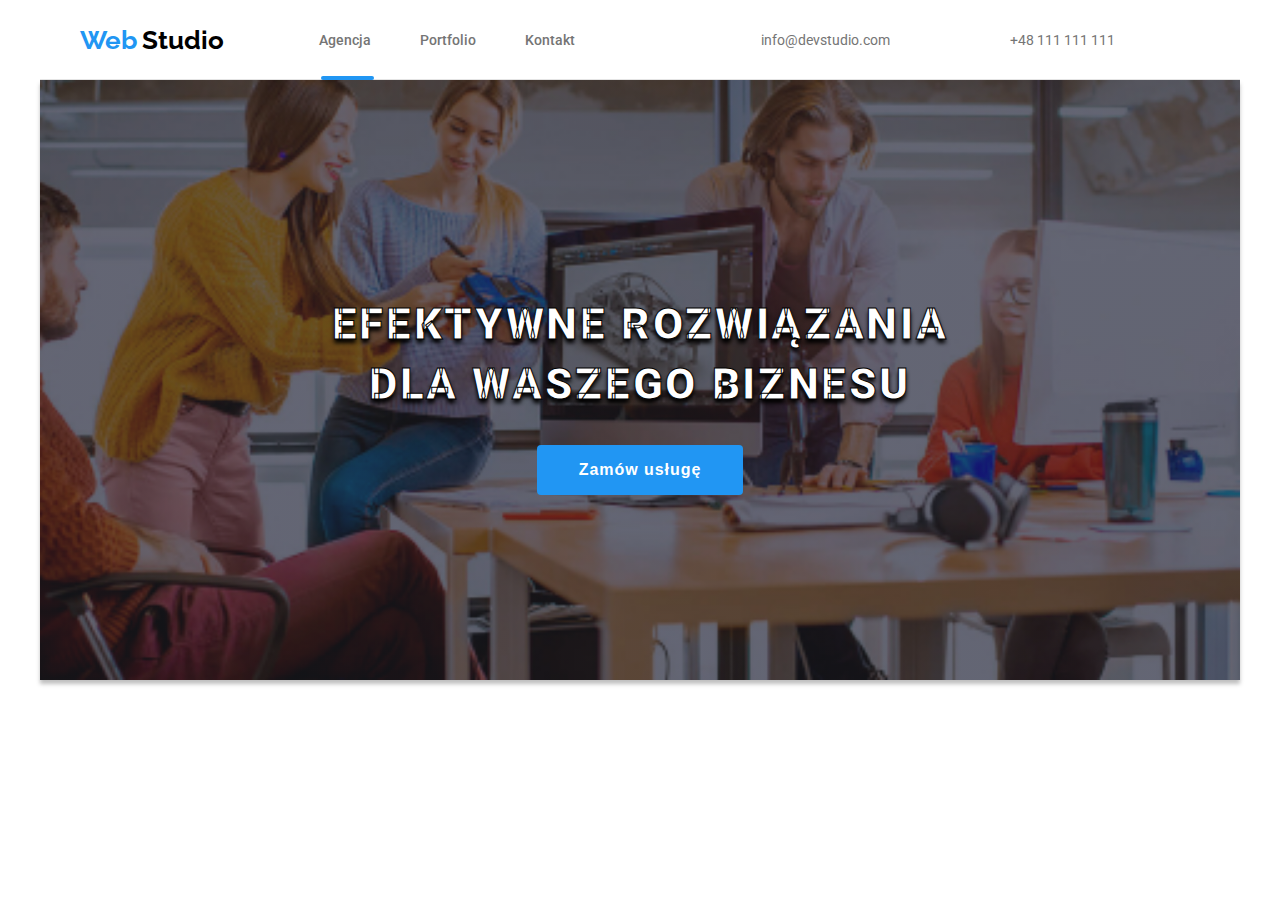
==== commit 9ef05d93: "update 3.2" ====
--- a/index.html
+++ b/index.html
@@ -22,7 +22,7 @@
 </head>
 <body>
 
-<header class="container">
+<header>
     <div class="header">
 
         
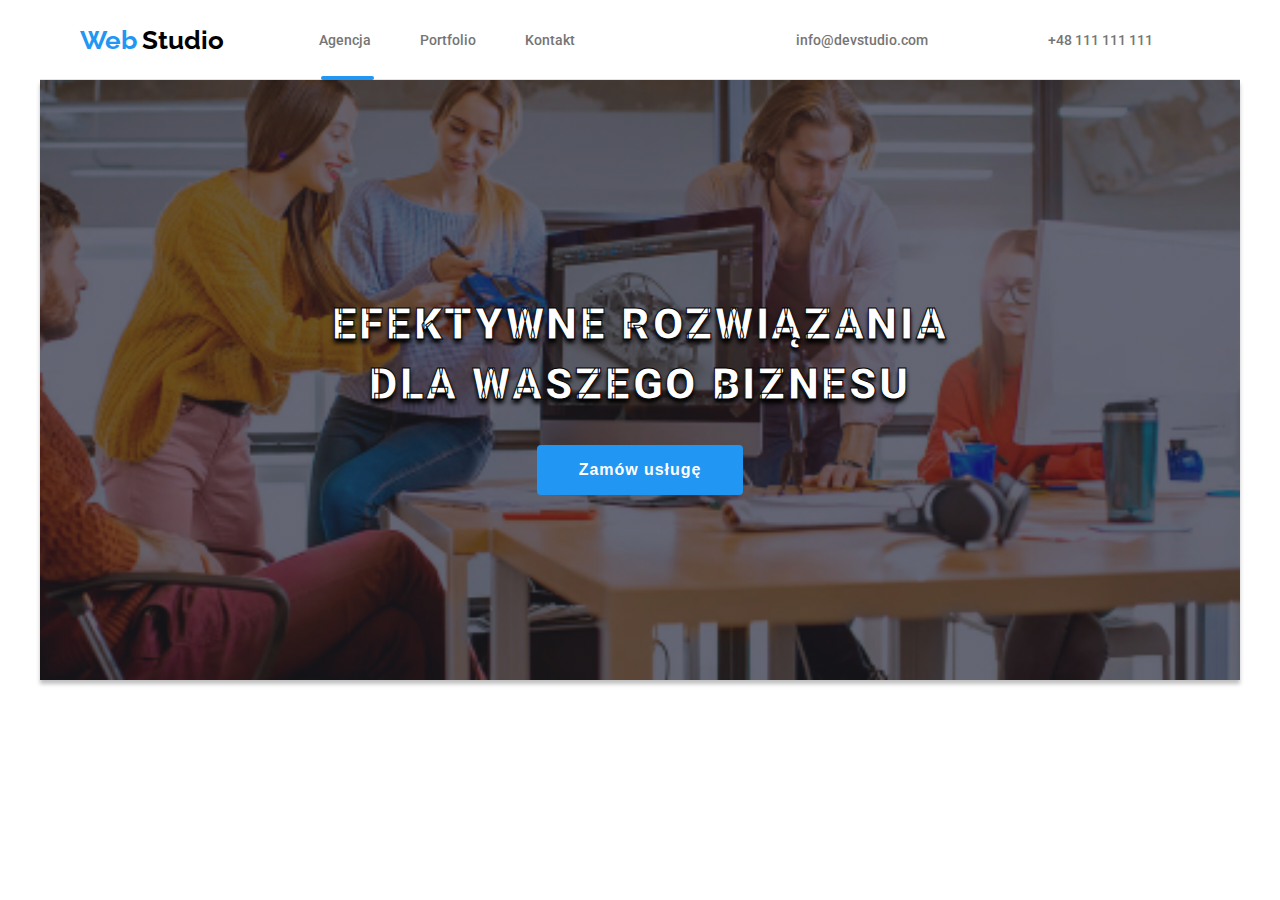
==== commit 1e9f18d1: "update 3.3" ====
--- a/index.html
+++ b/index.html
@@ -51,7 +51,7 @@
                 </ul>
             </nav>
             
-            </div>
+            
             <div class="header__contacts">
                 <div class="header__contacts-block">
                     <div class="header__contacts-link">
@@ -67,6 +67,7 @@
                             <use href="./images/icons.svg#icon-smartphone"></use></svg>
                             +48 111 111 111</a>
                     </div>
+                </div>
                 </div>
             </div>
     </div>
--- a/css/main.min.css
+++ b/css/main.min.css
@@ -1 +1 @@
-*{margin:0;padding:0;-webkit-box-sizing:border-box;box-sizing:border-box;list-style-type:none}h2{font-weight:700px;size:26px;line-height:1.97em;margin:20px;text-decoration:none}body{font-family:"Roboto",sans-serif;font-size:14px}@media screen and (max-width: 320px){body{overflow-x:scroll}}section{margin:0;padding:0}a{margin:0px;text-decoration:none;color:#757575}a:hover,a:focus,a:active{color:#2196f3}img{max-width:100%;height:auto}h1,h2,h3,h4,p{margin:0px}.main__title{color:#000;font-weight:700;font-size:36px;line-height:1em;letter-spacing:.03em;text-align:center;margin-bottom:50px}.container{padding:15px 0px;margin:0 auto}@media screen and (min-width: 768px){.container{max-width:768px}}@media screen and (min-width: 1200px){.container{max-width:1200px}}.logo-pre{font-family:"raleway",sans-serif;font-style:normal;font-weight:700;font-size:24px;line-height:2em;letter-spacing:3%;color:#2196f3}@media screen and (min-width: 1200px){.logo-pre{font-size:26px}}.logo-after{font-family:"raleway",sans-serif;font-style:normal;font-weight:700;font-size:24px;line-height:2em;letter-spacing:3%;color:#000}@media screen and (min-width: 1200px){.logo-after{font-size:26px}}.logo__after2{font-family:"raleway",sans-serif;font-style:normal;font-weight:700;font-size:24px;line-height:2em;letter-spacing:3%;color:#fff}@media screen and (min-width: 1200px){.logo__after2{font-size:26px}}.menu-container.is-open{-webkit-transform:translateX(0);transform:translateX(0)}.menu-container{background-color:#fff;position:fixed;inset:0;display:-webkit-box;display:-ms-flexbox;display:flex;-webkit-box-orient:vertical;-webkit-box-direction:normal;-ms-flex-direction:column;flex-direction:column;-webkit-transform:translateX(100%);transform:translateX(100%);-webkit-transition:-webkit-transform 250ms cubic-bezier(0.4, 0, 0.2, 1);transition:-webkit-transform 250ms cubic-bezier(0.4, 0, 0.2, 1);transition:transform 250ms cubic-bezier(0.4, 0, 0.2, 1);transition:transform 250ms cubic-bezier(0.4, 0, 0.2, 1), -webkit-transform 250ms cubic-bezier(0.4, 0, 0.2, 1);padding:48px 40px}@media screen and (min-width: 768px){.menu-container{display:none}}@media screen and (min-width: 1200px){.menu-container{display:none}}.menu-toggle{position:relative;right:-272px;top:0px;fill:#212121;color:#212121;border:none;background-color:rgba(0,0,0,0);display:-webkit-box;display:-ms-flexbox;display:flex;-webkit-box-pack:justify;-ms-flex-pack:justify;justify-content:space-between;border-radius:50%;cursor:pointer;outline:none;margin-right:120px;padding:0}@media screen and (min-width: 1200px){.menu-toggle{display:none}}@media screen and (min-width: 768px){.menu-toggle{display:none}}.mobile-menu__link{font-size:40px;line-height:1.17;font-weight:500;letter-spacing:.02em;color:#212121;display:block;-webkit-transition:-webkit-transform 250ms cubic-bezier(0.4, 0, 0.2, 1);transition:-webkit-transform 250ms cubic-bezier(0.4, 0, 0.2, 1);transition:transform 250ms cubic-bezier(0.4, 0, 0.2, 1);transition:transform 250ms cubic-bezier(0.4, 0, 0.2, 1), -webkit-transform 250ms cubic-bezier(0.4, 0, 0.2, 1)}.mobile-menu__link:focus,.mobile-menu__link:hover{color:#2196f3}.mobile-menu__list:not(:last-child){margin-bottom:36px}.mobile-contact{margin-top:306px}.mobile-contact__phone,.mobile-contact__email{font-size:34px;font-weight:500;letter-spacing:.02em;line-height:1.2;display:block;color:#2196f3;margin-bottom:32px;-webkit-transition:-webkit-transform 250ms cubic-bezier(0.4, 0, 0.2, 1);transition:-webkit-transform 250ms cubic-bezier(0.4, 0, 0.2, 1);transition:transform 250ms cubic-bezier(0.4, 0, 0.2, 1);transition:transform 250ms cubic-bezier(0.4, 0, 0.2, 1), -webkit-transform 250ms cubic-bezier(0.4, 0, 0.2, 1)}.mobile-contact__email{font-size:24px;color:#757575;margin-bottom:64px}.mobile-socials{display:-webkit-box;display:-ms-flexbox;display:flex;-ms-flex-wrap:wrap;flex-wrap:wrap;row-gap:10px}.mobile-socials__item:not(:last-child){border-right:1px solid rgba(33,33,33,.2);margin-right:10px;padding-right:10px}.mobile-socials__link{color:#2196f3;font-weight:500;font-size:18px;line-height:1.2em;letter-spacing:.02em;padding:0;-webkit-transition:-webkit-transform 250ms cubic-bezier(0.4, 0, 0.2, 1);transition:-webkit-transform 250ms cubic-bezier(0.4, 0, 0.2, 1);transition:transform 250ms cubic-bezier(0.4, 0, 0.2, 1);transition:transform 250ms cubic-bezier(0.4, 0, 0.2, 1), -webkit-transform 250ms cubic-bezier(0.4, 0, 0.2, 1)}.advert{background-color:#212121;max-width:1600px;min-width:-webkit-fit-content;min-width:-moz-fit-content;min-width:fit-content;margin:0 auto;text-align:center;padding:200px 0;color:#fff;background-image:-webkit-gradient(linear, left top, left bottom, from(rgba(0, 0, 0, 0.4)), to(rgba(0, 0, 0, 0.4))),url("../images/mobile-img/headerimagemobile-x1.jpg");background-image:linear-gradient(rgba(0, 0, 0, 0.4), rgba(0, 0, 0, 0.4)),url("../images/mobile-img/headerimagemobile-x1.jpg");background-position:center;background-repeat:no-repeat;-webkit-box-shadow:0px 4px 4px rgba(0,0,0,.25);box-shadow:0px 4px 4px rgba(0,0,0,.25)}@media(min-device-pixel-ratio: 2),(-webkit-min-device-pixel-ratio: 2),(min-resolution: 192dpi),(min-resolution: 2dppx){.advert{background-image:-webkit-gradient(linear, left top, right top, from(rgba(47, 48, 58, 0.4)), color-stop(0%, rgba(47, 48, 58, 0.4))),url("../images/mobile-img/headerimagemobile-x2.jpg");background-image:linear-gradient(90deg, rgba(47, 48, 58, 0.4) 0%, rgba(47, 48, 58, 0.4) 0%),url("../images/mobile-img/headerimagemobile-x2.jpg")}}@media screen and (min-width: 1200px){.advert{max-width:1600px;height:600px;.padding:200px 0;background-size:cover;background-image:-webkit-gradient(linear, left top, right top, from(rgba(47, 48, 58, 0.4)), color-stop(0%, rgba(47, 48, 58, 0.4))),url("../images/mobile-img/headerimagemobile-x1.jpg");background-image:linear-gradient(90deg, rgba(47, 48, 58, 0.4) 0%, rgba(47, 48, 58, 0.4) 0%),url("../images/mobile-img/headerimagemobile-x1.jpg")}}@media screen and (min-width: 1200px)and (min-device-pixel-ratio: 2),screen and (min-width: 1200px)and (-webkit-min-device-pixel-ratio: 2),screen and (min-width: 1200px)and (min-resolution: 192dpi),screen and (min-width: 1200px)and (min-resolution: 2dppx){.advert{background-image:-webkit-gradient(linear, left top, right top, from(rgba(47, 48, 58, 0.4)), color-stop(0%, rgba(47, 48, 58, 0.4))),url("../images/mobile-img/headerimagemobile-x2.jpg");background-image:linear-gradient(90deg, rgba(47, 48, 58, 0.4) 0%, rgba(47, 48, 58, 0.4) 0%),url("../images/mobile-img/headerimagemobile-x2.jpg")}}@media screen and (min-width: 768px){.advert{max-width:1200px;background-image:-webkit-gradient(linear, left top, right top, from(rgba(47, 48, 58, 0.4)), color-stop(0%, rgba(47, 48, 58, 0.4))),url("../images/mobile-img/headerimagemobile-x1.jpg");background-image:linear-gradient(90deg, rgba(47, 48, 58, 0.4) 0%, rgba(47, 48, 58, 0.4) 0%),url("../images/mobile-img/headerimagemobile-x1.jpg")}}@media screen and (min-width: 768px)and (min-device-pixel-ratio: 2),screen and (min-width: 768px)and (-webkit-min-device-pixel-ratio: 2),screen and (min-width: 768px)and (min-resolution: 192dpi),screen and (min-width: 768px)and (min-resolution: 2dppx){.advert{background-image:-webkit-gradient(linear, left top, right top, from(rgba(47, 48, 58, 0.4)), color-stop(0%, rgba(47, 48, 58, 0.4))),url("../images/mobile-img/headerimagemobile-x2.jpg");background-image:linear-gradient(90deg, rgba(47, 48, 58, 0.4) 0%, rgba(47, 48, 58, 0.4) 0%),url("../images/mobile-img/headerimagemobile-x2.jpg")}}.advert__title{font-weight:900;font-size:44px;line-height:1.36em;text-align:center;letter-spacing:.06em;text-transform:uppercase;width:696px;margin:0 auto;margin-bottom:30px;text-shadow:0px 4px 4px #000;-webkit-text-stroke:1px #000}.advert__button{cursor:pointer;background-color:#2196f3;color:#fff;font-weight:700;font-size:16px;line-height:1.88em;letter-spacing:.06em;text-align:center;min-width:200px;border:none;border-radius:4px;padding:10px 42px}.customers__block{display:-webkit-box;display:-ms-flexbox;display:flex;display:none;gap:30px;-webkit-box-pack:center;-ms-flex-pack:center;justify-content:center;margin:0 auto;width:1600px;min-width:-webkit-fit-content;min-width:-moz-fit-content;min-width:fit-content}.customers__list{height:92px;display:-webkit-box;display:-ms-flexbox;display:flex;list-style:none;gap:30px;-webkit-box-pack:center;-ms-flex-pack:center;justify-content:center}.customers__item{width:170px;height:92px;fill:#afb1b8;border:1px solid #afb1b8;border-radius:5px;display:-webkit-box;display:-ms-flexbox;display:flex;-webkit-box-pack:center;-ms-flex-pack:center;justify-content:center;-webkit-box-align:center;-ms-flex-align:center;align-items:center;cursor:pointer;-webkit-transition-property:border-color,fill,-webkit-transform;transition-property:border-color,fill,-webkit-transform;transition-property:transform,border-color,fill;transition-property:transform,border-color,fill,-webkit-transform;-webkit-transition-duration:.25s;transition-duration:.25s;-webkit-transition-timing-function:cubic-bezier(0.4, 0, 0.2, 1);transition-timing-function:cubic-bezier(0.4, 0, 0.2, 1)}.customers__item:hover,.customers__item:active,.customers__item:focus{fill:#2196f3;border-color:#2196f3}.customers__icon{height:60px;width:106px}footer{width:1600px;height:252px;display:-webkit-box;display:-ms-flexbox;display:flex;background:#2f303a}footer.container{display:-webkit-box;display:-ms-flexbox;display:flex;display:none}.footer__address{list-style-type:none;font-style:normal;margin-left:215px}.footer__address-item{color:#fff;font-style:normal;font-weight:400;line-height:1.71em;letter-spacing:letter-spacing-normal;text-decoration:none}.footer__mail-tel{color:#fff;font-weight:400;line-height:1.71em;text-decoration:none;opacity:.6}.footer__logo{margin-top:60px;margin-left:215px}.footer__socialmedia-text{font-family:"Roboto",sans-serif;margin:75px 0px 30px 10px}.footer__social-box{margin-left:50px}.footer__newsletter{width:570px;height:86px;margin-top:72px;margin-left:78px}.footer__newsletter-text{margin-bottom:20px}.footer__email{width:358px;height:50px;font-size:16px;font-weight:400;line-height:1.5em;letter-spacing:.03em;padding-left:40px;color:#fff;border:1px solid rgba(255,255,255,.3);border-radius:4px;background-color:#2f303a;-webkit-box-shadow:0px 4px 4px 0px rgba(0,0,0,.15);box-shadow:0px 4px 4px 0px rgba(0,0,0,.15);stroke:1px solid rgba(255,255,255,.3)}.footer__button-signup{display:-webkit-box;display:-ms-flexbox;display:flex;-webkit-box-pack:center;-ms-flex-pack:center;justify-content:center;width:200px;height:50px;cursor:pointer;background-color:#2196f3;padding-top:12px;margin-left:12px;border:none;border-radius:4px;-webkit-box-shadow:0px 4px 4px rgba(0,0,0,.15);box-shadow:0px 4px 4px rgba(0,0,0,.15)}.footer__newsletter-field{display:-webkit-box;display:-ms-flexbox;display:flex;width:570px}.footer__button-icon{width:24px;height:24px;fill:#fff;margin-left:24px}.footer__button-text{margin-left:20px;color:#fff;font-weight:700;font-size:16px;line-height:1.7em;letter-spacing:.06em;text-align:center}.socialmedia__list{display:-webkit-box;display:-ms-flexbox;display:flex;list-style:none;gap:15px;margin:10px 30px 30px 0px;background:#2f303a}.socialmedia__list-item{height:44px;width:44px;fill:#fff;background-color:rgba(255,255,255,.1);border-radius:50%;cursor:pointer;-webkit-transition-property:background-color;transition-property:background-color;-webkit-transition-duration:.25s;transition-duration:.25s;-webkit-transition-timing-function:cubic-bezier(0.4, 0, 0.2, 1);transition-timing-function:cubic-bezier(0.4, 0, 0.2, 1)}.socialmedia__list-item:hover{background-color:#2196f3}.socialmedia__list-item:focus{background-color:#2196f3}.socialmedia__icon{width:44px;height:44px;padding:12px;fill:#fff}.modal{width:528px;height:581px;position:absolute;top:50%;left:50%;margin:auto;background-color:#fff;border-radius:4px;-webkit-box-shadow:0px 1px 3px rgba(0,0,0,.12),0px 1px 1px rgba(0,0,0,.14),0px 2px 1px rgba(0,0,0,.2);box-shadow:0px 1px 3px rgba(0,0,0,.12),0px 1px 1px rgba(0,0,0,.14),0px 2px 1px rgba(0,0,0,.2);-webkit-transition-property:-webkit-transform;transition-property:-webkit-transform;transition-property:transform;transition-property:transform, -webkit-transform;-webkit-transition-duration:1s;transition-duration:1s;-webkit-transform:translateX(-50%) translateY(-50%) scale(1);transform:translateX(-50%) translateY(-50%) scale(1);cursor:not-allowed}.modal__is-hidden{pointer-events:none;visibility:hidden;opacity:0;-webkit-transform:scale(0);transform:scale(0)}.modal__backdrop{display:-webkit-box;display:-ms-flexbox;display:flex;position:fixed;top:0;left:0;right:0;bottom:0;background-color:rgba(0,0,0,.2);z-index:1;cursor:not-allowed;-webkit-transform:scale(1);transform:scale(1);-webkit-transition-property:visibility,opacity,-webkit-transform;transition-property:visibility,opacity,-webkit-transform;transition-property:visibility,opacity,transform;transition-property:visibility,opacity,transform,-webkit-transform;-webkit-transition-duration:.5s;transition-duration:.5s;-webkit-transition-timing-function:cubic-bezier(0.4, 0, 0.2, 1);transition-timing-function:cubic-bezier(0.4, 0, 0.2, 1)}.modal__close{width:30px;height:30px;border:1px solid #afb1b8;border-radius:50%;background-color:#fff;position:relative;top:8px;left:93%;cursor:pointer}.modal__title{font-weight:700;font-size:20px;line-height:2em;text-align:center;letter-spacing:.03em;margin-top:5px;margin-bottom:12px}.modal__label{height:60px;font-size:12px;letter-spacing:.01em;color:#757575;line-height:1em;margin-bottom:10px}.modal__inputs{line-height:1.5em;margin-top:12px;margin-left:40px}.modal__field{width:408px;height:40px;left:40px;margin-top:4px;-webkit-transition-property:background-color,fill,-webkit-transform;transition-property:background-color,fill,-webkit-transform;transition-property:transform,background-color,fill;transition-property:transform,background-color,fill,-webkit-transform;-webkit-transition-duration:.25s;transition-duration:.25s;-webkit-transition-timing-function:cubic-bezier(0.4, 0, 0.2, 1);transition-timing-function:cubic-bezier(0.4, 0, 0.2, 1)}.modal__field:focus-within,.modal__field:active{fill:#2196f3;border-color:#2196f3;outline:none}.modal__icon{position:relative;top:-68%;left:5.5%;-webkit-transform:translate(-50%);transform:translate(-50%)}.modal__send{cursor:pointer;background-color:#2196f3;color:#fff;font-weight:700;font-size:16px;line-height:1.88em;letter-spacing:.06em;text-align:center;width:200px;height:50px;margin-top:30px;margin-left:164px;border:none;border-radius:4px;padding:10px 42px;-webkit-box-shadow:0px 4px 4px rgba(0,0,0,.15);box-shadow:0px 4px 4px rgba(0,0,0,.15)}.modal__comment{width:448px;height:138px}.modal__input{height:40px;width:448px;line-height:1em;text-indent:44px;border:1px solid rgba(33,33,33,.2);border-radius:4px;-webkit-transition-property:fill,border-color;transition-property:fill,border-color;-webkit-transition-duration:.25s;transition-duration:.25s;-webkit-transition-timing-function:cubic-bezier(0.4, 0, 0.2, 1);transition-timing-function:cubic-bezier(0.4, 0, 0.2, 1)}.modal__input:focus-within,.modal__input:active{border:1px solid #2196f3;outline:none}.modal__comment-field{height:120px;width:448px;resize:none;padding:12px 16px;border:1px solid rgba(33,33,33,.2);border-radius:4px;-webkit-transition-property:border;transition-property:border;-webkit-transition-duration:.25s;transition-duration:.25s;-webkit-transition-timing-function:cubic-bezier(0.4, 0, 0.2, 1);transition-timing-function:cubic-bezier(0.4, 0, 0.2, 1)}.modal__comment-field:focus-visible,.modal__comment-field:focus-within,.modal__comment-field:active{border:1px solid #2196f3;outline:none}.modal__comment-field::-webkit-input-placeholder{line-height:1em;font-size:12px;letter-spacing:.01em;color:rgba(117,117,117,.5)}.modal__comment-field::-moz-placeholder{line-height:1em;font-size:12px;letter-spacing:.01em;color:rgba(117,117,117,.5)}.modal__comment-field:-ms-input-placeholder{line-height:1em;font-size:12px;letter-spacing:.01em;color:rgba(117,117,117,.5)}.modal__comment-field::-ms-input-placeholder{line-height:1em;font-size:12px;letter-spacing:.01em;color:rgba(117,117,117,.5)}.modal__comment-field::placeholder{line-height:1em;font-size:12px;letter-spacing:.01em;color:rgba(117,117,117,.5)}.modal__checkbox{display:-webkit-box;display:-ms-flexbox;display:flex;-webkit-box-pack:center;-ms-flex-pack:center;justify-content:center;color:#757575;line-height:1.7em;margin-top:10px;padding-left:10px;-webkit-user-select:none;-moz-user-select:none;-ms-user-select:none;user-select:none}.modal__link{text-decoration:underline;color:#2196f3}.modal__statement-text{cursor:not-allowed;line-height:1.7em;letter-spacing:.03em}.modal__checkbox input{position:absolute;opacity:0;cursor:pointer;height:0;width:0}.checkbox__field{position:relative;top:5px;left:-9px;height:15px;width:16px;border-radius:2px;background-color:#fff;background-position:50% 50%;-webkit-box-shadow:0 0 0 .1em #757575;box-shadow:0 0 0 .1em #757575;cursor:pointer}.modal__checkbox:hover input~.checkbox__field{background-color:#e5e5e5;-webkit-box-shadow:0 0 0 .1em #2196f3;box-shadow:0 0 0 .1em #2196f3}.modal__checkbox input:checked~.checkbox__field{background-color:#2196f3;-webkit-box-shadow:0 0 0 .1em #2196f3;box-shadow:0 0 0 .1em #2196f3}.checkbox__field:after{content:"";position:absolute;display:none;background-image:url("../images/icons.svg#icon-checkmark")}.modal__checkbox input:checked~.checkbox__field:after{display:block}.modal__checkbox .checkbox__field:after{left:5px;top:1px;width:5px;height:10px;border:solid #fff;border-width:0 3px 3px 0;-webkit-transform:rotate(45deg);transform:rotate(45deg)}.header{width:1200px;margin:0 auto;border-bottom:solid 1px;border-color:#e5e5e5;display:-webkit-box;display:-ms-flexbox;display:flex;background:#fff}@media screen and (min-width: 768px){.header{display:-webkit-box;display:-ms-flexbox;display:flex;-webkit-box-align:center;-ms-flex-align:center;align-items:center;padding:21px 15px;height:80px}}@media screen and (min-width: 1200px){.header{-webkit-box-align:center;-ms-flex-align:center;align-items:center;padding:25px 0;height:80px}}.header__hamburger-icon{fill:#000;-webkit-transition:color 250ms cubic-bezier(0.4, 0, 0.2, 1);transition:color 250ms cubic-bezier(0.4, 0, 0.2, 1)}.header__hamburger-icon:hover,.header__hamburger-icon:focus{fill:#2196f3}.header__nav{display:-webkit-box;display:-ms-flexbox;display:flex;-webkit-box-align:center;-ms-flex-align:center;align-items:center;color:#000;font-size:14px;font-weight:500;gap:46px}.header__nav__accent{position:relative}.header__nav__accent::after{content:"";width:53px;height:4px;border-radius:2px;background-color:#2196f3;top:44px;left:-50px;position:absolute}.header__nav-item{display:none;float:left;margin-left:46px;color:#000;-webkit-transition-property:visibility,opacity,color,-webkit-transform;transition-property:visibility,opacity,color,-webkit-transform;transition-property:visibility,opacity,transform,color;transition-property:visibility,opacity,transform,color,-webkit-transform;-webkit-transition-duration:.25s;transition-duration:.25s;-webkit-transition-timing-function:cubic-bezier(0.4, 0, 0.2, 1);transition-timing-function:cubic-bezier(0.4, 0, 0.2, 1)}@media screen and (min-width: 768px){.header__nav-item{display:-webkit-box;display:-ms-flexbox;display:flex;margin-left:30px}}@media screen and (min-width: 1200px){.header__nav-item{display:-webkit-box;display:-ms-flexbox;display:flex;margin-left:49px}}.header__nav-item:hover,.header__nav-item:focus{color:#2196f3}.header__logo{margin-left:40px}.header__contacts{float:left;width:550px;margin-left:60px;-webkit-box-align:center;-ms-flex-align:center;align-items:center}.header-block{display:-webkit-box;display:-ms-flexbox;display:flex;float:left;font-weight:400;height:80px}.header-link{width:161px;height:16px;line-height:1.5em;letter-spacing:2%;margin-top:32px;display:-webkit-box;display:-ms-flexbox;display:flex;color:#2f303a;fill:#757575}.header__contacts-item{display:none;color:#757575;-webkit-transition-property:fill,color;transition-property:fill,color;-webkit-transition-duration:.25s;transition-duration:.25s;-webkit-transition-timing-function:cubic-bezier(0.4, 0, 0.2, 1);transition-timing-function:cubic-bezier(0.4, 0, 0.2, 1)}.header__contacts-item:hover .header__contacts-icon1,.header__contacts-item:hover .header__contacts-icon2,.header__contacts-item:focus .header__contacts-icon1,.header__contacts-item:focus .header__contacts-icon2{color:#2196f3;fill:#2196f3;cursor:pointer}@media screen and (min-width: 768px){.header__contacts-item{display:-webkit-box;display:-ms-flexbox;display:flex;padding-left:100px}}@media screen and (min-width: 1200px){.header__contacts-item{display:-webkit-box;display:-ms-flexbox;display:flex;float:left;padding-left:100px}}.header__contacts-icon1{width:16px;height:12px;margin-right:10px;fill:#757575;-webkit-transition-property:fill,color;transition-property:fill,color;-webkit-transition-duration:.25s;transition-duration:.25s;-webkit-transition-timing-function:cubic-bezier(0.4, 0, 0.2, 1);transition-timing-function:cubic-bezier(0.4, 0, 0.2, 1)}.header__contacts-icon2{width:10px;height:16px;margin-right:10px;margin-bottom:-3px;fill:#757575;-webkit-transition-property:fill,color;transition-property:fill,color;-webkit-transition-duration:.25s;transition-duration:.25s;-webkit-transition-timing-function:cubic-bezier(0.4, 0, 0.2, 1);transition-timing-function:cubic-bezier(0.4, 0, 0.2, 1)}.offer{display:-webkit-box;display:-ms-flexbox;display:flex;display:none;gap:30px;-webkit-box-pack:center;-ms-flex-pack:center;justify-content:center;margin:0 auto;width:1600px;min-width:-webkit-fit-content;min-width:-moz-fit-content;min-width:fit-content}.offer__list{display:-webkit-box;display:-ms-flexbox;display:flex;list-style:none;gap:30px;-webkit-box-pack:center;-ms-flex-pack:center;justify-content:center}.offer__item{position:relative;-ms-flex-preferred-size:auto;flex-basis:auto;padding:10px}.offer__text{color:#fff;position:relative;width:100%;height:70px;font-weight:700;text-align:center;-webkit-transform:translate(0%, -100%);transform:translate(0%, -100%);background-color:rgba(47,48,58,.8);padding:27px 0px}.portfolio{padding:0 0 0px 0px;max-width:100%;margin:0 auto}.portfolio__cards{background-color:#fff;width:100%;gap:30px;display:-webkit-box;display:-ms-flexbox;display:flex;-webkit-box-pack:center;-ms-flex-pack:center;justify-content:center;margin:0 auto;width:1600px;margin-bottom:94px}.portfolio__buttons{display:-webkit-box;display:-ms-flexbox;display:flex;-webkit-column-gap:8px;-moz-column-gap:8px;column-gap:8px;-webkit-box-pack:center;-ms-flex-pack:center;justify-content:center;list-style-type:none;margin:0 auto;width:1600px;min-width:-webkit-fit-content;min-width:-moz-fit-content;min-width:fit-content}.portfolio__button{cursor:pointer;background-color:#f5f4fa;color:#000;font-weight:500;font-size:16px;line-height:1.88em;letter-spacing:.03em;text-align:center;min-width:0px;border:none;border-radius:4px;padding:7px 28px}.portfolio__card-item{background-color:#fff;height:404px;width:370px;margin-bottom:30px;list-style-type:none}.portfolio__card-picture{position:relative;height:297px;width:370px;overflow:hidden}.portfolio__card-hiddentext{position:absolute;bottom:0;right:0;height:297px;width:370px;text-align:left;line-height:1.5em;letter-spacing:.03em;padding:49px 45px 49px 24px;background:rgba(33,150,243,.9);color:#fff;font-size:18px;-webkit-transform:translateY(100%);transform:translateY(100%);-webkit-transition-property:visibility,opacity,-webkit-transform;transition-property:visibility,opacity,-webkit-transform;transition-property:visibility,opacity,transform;transition-property:visibility,opacity,transform,-webkit-transform;-webkit-transition:250ms cubic-bezier(0.4, 0, 0.2, 1);transition:250ms cubic-bezier(0.4, 0, 0.2, 1)}.portfolio__card-shadow:hover,.portfolio__card-shadow:focus,.portfolio__card-shadow:hover .portfolio__card-hiddentext,.portfolio__card-shadow:focus .portfolio__card-hiddentext{-webkit-box-shadow:1px 4px 6px 0px rgba(0,0,0,.16),0px 4px 4px 0px rgba(0,0,0,.06),0px 1px 1px 0px rgba(0,0,0,.12);box-shadow:1px 4px 6px 0px rgba(0,0,0,.16),0px 4px 4px 0px rgba(0,0,0,.06),0px 1px 1px 0px rgba(0,0,0,.12);cursor:pointer;-webkit-transition-property:visibility,opacity,-webkit-transform;transition-property:visibility,opacity,-webkit-transform;transition-property:visibility,opacity,transform;transition-property:visibility,opacity,transform,-webkit-transform;-webkit-transition-duration:.25s;transition-duration:.25s;-webkit-transition-timing-function:cubic-bezier(0.4, 0, 0.2, 1);transition-timing-function:cubic-bezier(0.4, 0, 0.2, 1);-webkit-transform:translateY(0);transform:translateY(0)}.portfolio__button:hover,.portfolio__button:focus,.portfolio__button:active{background-color:#2196f3;color:#fff;-webkit-transition-property:visibility,opacity,-webkit-transform;transition-property:visibility,opacity,-webkit-transform;transition-property:visibility,opacity,transform;transition-property:visibility,opacity,transform,-webkit-transform;-webkit-transition-duration:.25s;transition-duration:.25s;-webkit-transition-timing-function:cubic-bezier(0.4, 0, 0.2, 1);transition-timing-function:cubic-bezier(0.4, 0, 0.2, 1);-webkit-box-shadow:0 2px 2px 0 rgba(0,0,0,.12),0 1px 2px 0 rgba(0,0,0,.08),0 3px 1px 0 rgba(0,0,0,.1);box-shadow:0 2px 2px 0 rgba(0,0,0,.12),0 1px 2px 0 rgba(0,0,0,.08),0 3px 1px 0 rgba(0,0,0,.1)}.portfolio__project{margin-top:-5px;padding:20px 0 0 24px;background-color:#fff;border:1px solid #eee;border-top:0px}.portfolio__card-title{font-style:normal;font-weight:700;font-size:18px;line-height:2em;text-align:left;letter-spacing:.06em;color:#212121}.portfolio__project-type{font-style:normal;font-weight:400;font-size:16px;line-height:2em;text-align:left;letter-spacing:.03em;color:#757575}.strenghts{display:none;margin:0 auto;-webkit-box-pack:justify;-ms-flex-pack:justify;justify-content:space-between;width:1600px;min-width:-webkit-fit-content;min-width:-moz-fit-content;min-width:fit-content}.strenghts__block{height:251px}.strenghts__list{display:-webkit-box;display:-ms-flexbox;display:flex;gap:30px;-webkit-box-pack:center;-ms-flex-pack:center;justify-content:center;list-style:none;margin-bottom:50px}.strenghts__item{width:270px;height:101px}.strenghts__title{color:#000;font-weight:700;line-height:1em;letter-spacing:.03em;text-transform:uppercase;margin-bottom:10px}.strenghts__text{color:#757575;line-height:1.71em;width:270px}.strenghts__icon{fill:#000;width:270px;height:120px;padding:25px 100px;background-color:#f4f5fa;border-radius:4px;margin-bottom:30px}.team__block{display:none;background-color:#f5f4fa;margin:0px auto;-webkit-box-align:center;-ms-flex-align:center;align-items:center;width:1600px;min-width:-webkit-fit-content;min-width:-moz-fit-content;min-width:fit-content}.team__list{display:-webkit-box;display:-ms-flexbox;display:flex;gap:30px;-webkit-box-pack:center;-ms-flex-pack:center;justify-content:center;list-style:none}.team__item{background-color:#fff;-webkit-box-shadow:0px 1px 3px rgba(0,0,0,.1),0px 2px 2px rgba(0,0,0,.12),0px 2px 1px rgba(0,0,0,.22);box-shadow:0px 1px 3px rgba(0,0,0,.1),0px 2px 2px rgba(0,0,0,.12),0px 2px 1px rgba(0,0,0,.22);border-radius:0px 0px 4px 4px}.team__card{padding-top:25px;padding-bottom:30px;text-align:center}.team__name{font-style:normal;font-weight:500;font-size:16px;line-height:1.9em;text-align:center;letter-spacing:.03em;color:#000}.team__title{font-style:normal;font-weight:400;font-size:16px;line-height:1.9em;text-align:center;letter-spacing:.03em;color:#757575;margin-bottom:5px}.team__card-socialmedia{display:-webkit-box;display:-ms-flexbox;display:flex;-webkit-box-pack:center;-ms-flex-pack:center;justify-content:center;gap:7px;list-style:none;-webkit-box-shadow:none;box-shadow:none}.team__card-item{background:#fff;border-radius:50%;width:44px;height:44px;padding:12px;cursor:pointer;-webkit-transition-property:background-color,fill,-webkit-transform;transition-property:background-color,fill,-webkit-transform;transition-property:transform,background-color,fill;transition-property:transform,background-color,fill,-webkit-transform;-webkit-transition-duration:.25s;transition-duration:.25s;-webkit-transition-timing-function:cubic-bezier(0.4, 0, 0.2, 1);transition-timing-function:cubic-bezier(0.4, 0, 0.2, 1)}.item__socialmedia{fill:#afb1b8;background-color:#fff;-webkit-transition-property:background-color,fill,-webkit-transform;transition-property:background-color,fill,-webkit-transform;transition-property:transform,background-color,fill;transition-property:transform,background-color,fill,-webkit-transform;-webkit-transition-duration:.25s;transition-duration:.25s;-webkit-transition-timing-function:cubic-bezier(0.4, 0, 0.2, 1);transition-timing-function:cubic-bezier(0.4, 0, 0.2, 1)}.team__card-item:hover .item__socialmedia,.team__card-item:focus .item__socialmedia,.team__card-item:hover,.team__card-item:focus{fill:#fff;background-color:#2196f3}/*# sourceMappingURL=main.min.css.map */+*{margin:0;padding:0;-webkit-box-sizing:border-box;box-sizing:border-box;list-style-type:none}h2{font-weight:700px;size:26px;line-height:1.97em;margin:20px;text-decoration:none}body{font-family:"Roboto",sans-serif;font-size:14px}@media screen and (max-width: 320px){body{overflow-x:scroll}}section{margin:0;padding:0}a{margin:0px;text-decoration:none;color:#757575}a:hover,a:focus,a:active{color:#2196f3}img{max-width:100%;height:auto}h1,h2,h3,h4,p{margin:0px}.main__title{color:#000;font-weight:700;font-size:36px;line-height:1em;letter-spacing:.03em;text-align:center;margin-bottom:50px}.container{padding:15px 0px;margin:0 auto}@media screen and (min-width: 768px){.container{max-width:768px}}@media screen and (min-width: 1200px){.container{max-width:1200px}}.logo-pre{font-family:"raleway",sans-serif;font-style:normal;font-weight:700;font-size:24px;line-height:2em;letter-spacing:3%;color:#2196f3}@media screen and (min-width: 1200px){.logo-pre{font-size:26px}}.logo-after{font-family:"raleway",sans-serif;font-style:normal;font-weight:700;font-size:24px;line-height:2em;letter-spacing:3%;color:#000}@media screen and (min-width: 1200px){.logo-after{font-size:26px}}.logo__after2{font-family:"raleway",sans-serif;font-style:normal;font-weight:700;font-size:24px;line-height:2em;letter-spacing:3%;color:#fff}@media screen and (min-width: 1200px){.logo__after2{font-size:26px}}.menu-container.is-open{-webkit-transform:translateX(0);transform:translateX(0)}.menu-container{background-color:#fff;position:fixed;inset:0;display:-webkit-box;display:-ms-flexbox;display:flex;-webkit-box-orient:vertical;-webkit-box-direction:normal;-ms-flex-direction:column;flex-direction:column;-webkit-transform:translateX(100%);transform:translateX(100%);-webkit-transition:-webkit-transform 250ms cubic-bezier(0.4, 0, 0.2, 1);transition:-webkit-transform 250ms cubic-bezier(0.4, 0, 0.2, 1);transition:transform 250ms cubic-bezier(0.4, 0, 0.2, 1);transition:transform 250ms cubic-bezier(0.4, 0, 0.2, 1), -webkit-transform 250ms cubic-bezier(0.4, 0, 0.2, 1);padding:48px 40px}@media screen and (min-width: 768px){.menu-container{display:none}}@media screen and (min-width: 1200px){.menu-container{display:none}}.menu-toggle{position:absolute;right:15px;top:23px;fill:#212121;color:#212121;border:none;background-color:rgba(0,0,0,0);display:-webkit-box;display:-ms-flexbox;display:flex;-webkit-box-pack:justify;-ms-flex-pack:justify;justify-content:space-between;border-radius:50%;cursor:pointer;outline:none;.margin-right:-140px;padding:0}@media screen and (min-width: 1200px){.menu-toggle{display:none}}@media screen and (min-width: 768px){.menu-toggle{display:none}}.mobile-menu__link{font-size:40px;line-height:1.17;font-weight:500;letter-spacing:.02em;color:#212121;display:block;-webkit-transition:-webkit-transform 250ms cubic-bezier(0.4, 0, 0.2, 1);transition:-webkit-transform 250ms cubic-bezier(0.4, 0, 0.2, 1);transition:transform 250ms cubic-bezier(0.4, 0, 0.2, 1);transition:transform 250ms cubic-bezier(0.4, 0, 0.2, 1), -webkit-transform 250ms cubic-bezier(0.4, 0, 0.2, 1)}.mobile-menu__link:focus,.mobile-menu__link:hover{color:#2196f3}.mobile-menu__list:not(:last-child){margin-bottom:36px}.mobile-contact{margin-top:306px}.mobile-contact__phone,.mobile-contact__email{font-size:34px;font-weight:500;letter-spacing:.02em;line-height:1.2;display:block;color:#2196f3;margin-bottom:32px;-webkit-transition:-webkit-transform 250ms cubic-bezier(0.4, 0, 0.2, 1);transition:-webkit-transform 250ms cubic-bezier(0.4, 0, 0.2, 1);transition:transform 250ms cubic-bezier(0.4, 0, 0.2, 1);transition:transform 250ms cubic-bezier(0.4, 0, 0.2, 1), -webkit-transform 250ms cubic-bezier(0.4, 0, 0.2, 1)}.mobile-contact__email{font-size:24px;color:#757575;margin-bottom:64px}.mobile-socials{display:-webkit-box;display:-ms-flexbox;display:flex;-ms-flex-wrap:wrap;flex-wrap:wrap;row-gap:10px}.mobile-socials__item:not(:last-child){border-right:1px solid rgba(33,33,33,.2);margin-right:10px;padding-right:10px}.mobile-socials__link{color:#2196f3;font-weight:500;font-size:18px;line-height:1.2em;letter-spacing:.02em;padding:0;-webkit-transition:-webkit-transform 250ms cubic-bezier(0.4, 0, 0.2, 1);transition:-webkit-transform 250ms cubic-bezier(0.4, 0, 0.2, 1);transition:transform 250ms cubic-bezier(0.4, 0, 0.2, 1);transition:transform 250ms cubic-bezier(0.4, 0, 0.2, 1), -webkit-transform 250ms cubic-bezier(0.4, 0, 0.2, 1)}.advert{background-color:#fff;max-width:1600px;min-width:-webkit-fit-content;min-width:-moz-fit-content;min-width:fit-content;margin:0 auto;text-align:center;padding:200px 0;color:#fff;-webkit-box-shadow:0px 4px 4px rgba(0,0,0,.25);box-shadow:0px 4px 4px rgba(0,0,0,.25);background-image:-webkit-gradient(linear, left top, left bottom, from(rgba(0, 0, 0, 0.4)), to(rgba(0, 0, 0, 0.4))),url("../images/mobile-img/headerimagemobile-x1.jpg");background-image:linear-gradient(rgba(0, 0, 0, 0.4), rgba(0, 0, 0, 0.4)),url("../images/mobile-img/headerimagemobile-x1.jpg");background-position:center;background-repeat:no-repeat}@media(min-device-pixel-ratio: 2),(-webkit-min-device-pixel-ratio: 2),(min-resolution: 192dpi),(min-resolution: 2dppx){.advert{background-image:-webkit-gradient(linear, left top, right top, from(rgba(47, 48, 58, 0.4)), color-stop(0%, rgba(47, 48, 58, 0.4))),url("../images/mobile-img/headerimagemobile-x2.jpg");background-image:linear-gradient(90deg, rgba(47, 48, 58, 0.4) 0%, rgba(47, 48, 58, 0.4) 0%),url("../images/mobile-img/headerimagemobile-x2.jpg")}}@media screen and (min-width: 1200px){.advert{max-width:1600px;height:600px;.padding:200px 0;background-size:cover;background-image:-webkit-gradient(linear, left top, right top, from(rgba(47, 48, 58, 0.4)), color-stop(0%, rgba(47, 48, 58, 0.4))),url("../images/mobile-img/headerimagemobile-x1.jpg");background-image:linear-gradient(90deg, rgba(47, 48, 58, 0.4) 0%, rgba(47, 48, 58, 0.4) 0%),url("../images/mobile-img/headerimagemobile-x1.jpg")}}@media screen and (min-width: 1200px)and (min-device-pixel-ratio: 2),screen and (min-width: 1200px)and (-webkit-min-device-pixel-ratio: 2),screen and (min-width: 1200px)and (min-resolution: 192dpi),screen and (min-width: 1200px)and (min-resolution: 2dppx){.advert{background-image:-webkit-gradient(linear, left top, right top, from(rgba(47, 48, 58, 0.4)), color-stop(0%, rgba(47, 48, 58, 0.4))),url("../images/mobile-img/headerimagemobile-x2.jpg");background-image:linear-gradient(90deg, rgba(47, 48, 58, 0.4) 0%, rgba(47, 48, 58, 0.4) 0%),url("../images/mobile-img/headerimagemobile-x2.jpg")}}@media screen and (min-width: 768px){.advert{max-width:1200px;background-size:cover;background-image:-webkit-gradient(linear, left top, right top, from(rgba(47, 48, 58, 0.4)), color-stop(0%, rgba(47, 48, 58, 0.4))),url("../images/mobile-img/headerimagemobile-x1.jpg");background-image:linear-gradient(90deg, rgba(47, 48, 58, 0.4) 0%, rgba(47, 48, 58, 0.4) 0%),url("../images/mobile-img/headerimagemobile-x1.jpg")}}@media screen and (min-width: 768px)and (min-device-pixel-ratio: 2),screen and (min-width: 768px)and (-webkit-min-device-pixel-ratio: 2),screen and (min-width: 768px)and (min-resolution: 192dpi),screen and (min-width: 768px)and (min-resolution: 2dppx){.advert{background-size:cover;background-image:-webkit-gradient(linear, left top, right top, from(rgba(47, 48, 58, 0.4)), color-stop(0%, rgba(47, 48, 58, 0.4))),url("../images/mobile-img/headerimagemobile-x2.jpg");background-image:linear-gradient(90deg, rgba(47, 48, 58, 0.4) 0%, rgba(47, 48, 58, 0.4) 0%),url("../images/mobile-img/headerimagemobile-x2.jpg")}}.advert__title{font-weight:900;font-size:44px;line-height:1.36em;text-align:center;letter-spacing:.06em;text-transform:uppercase;max-width:696px;margin:0 auto;margin-bottom:30px;text-shadow:0px 4px 4px #000;-webkit-text-stroke:1px #000}.advert__button{cursor:pointer;background-color:#2196f3;color:#fff;font-weight:700;font-size:16px;line-height:1.88em;letter-spacing:.06em;text-align:center;min-width:200px;border:none;border-radius:4px;padding:10px 42px}.customers__block{display:-webkit-box;display:-ms-flexbox;display:flex;display:none;gap:30px;-webkit-box-pack:center;-ms-flex-pack:center;justify-content:center;margin:0 auto;width:1600px;min-width:-webkit-fit-content;min-width:-moz-fit-content;min-width:fit-content}.customers__list{height:92px;display:-webkit-box;display:-ms-flexbox;display:flex;list-style:none;gap:30px;-webkit-box-pack:center;-ms-flex-pack:center;justify-content:center}.customers__item{width:170px;height:92px;fill:#afb1b8;border:1px solid #afb1b8;border-radius:5px;display:-webkit-box;display:-ms-flexbox;display:flex;-webkit-box-pack:center;-ms-flex-pack:center;justify-content:center;-webkit-box-align:center;-ms-flex-align:center;align-items:center;cursor:pointer;-webkit-transition-property:border-color,fill,-webkit-transform;transition-property:border-color,fill,-webkit-transform;transition-property:transform,border-color,fill;transition-property:transform,border-color,fill,-webkit-transform;-webkit-transition-duration:.25s;transition-duration:.25s;-webkit-transition-timing-function:cubic-bezier(0.4, 0, 0.2, 1);transition-timing-function:cubic-bezier(0.4, 0, 0.2, 1)}.customers__item:hover,.customers__item:active,.customers__item:focus{fill:#2196f3;border-color:#2196f3}.customers__icon{height:60px;width:106px}footer{width:1600px;height:252px;display:-webkit-box;display:-ms-flexbox;display:flex;background:#2f303a}footer.container{display:-webkit-box;display:-ms-flexbox;display:flex;display:none}.footer__address{list-style-type:none;font-style:normal;margin-left:215px}.footer__address-item{color:#fff;font-style:normal;font-weight:400;line-height:1.71em;letter-spacing:letter-spacing-normal;text-decoration:none}.footer__mail-tel{color:#fff;font-weight:400;line-height:1.71em;text-decoration:none;opacity:.6}.footer__logo{margin-top:60px;margin-left:215px}.footer__socialmedia-text{font-family:"Roboto",sans-serif;margin:75px 0px 30px 10px}.footer__social-box{margin-left:50px}.footer__newsletter{width:570px;height:86px;margin-top:72px;margin-left:78px}.footer__newsletter-text{margin-bottom:20px}.footer__email{width:358px;height:50px;font-size:16px;font-weight:400;line-height:1.5em;letter-spacing:.03em;padding-left:40px;color:#fff;border:1px solid rgba(255,255,255,.3);border-radius:4px;background-color:#2f303a;-webkit-box-shadow:0px 4px 4px 0px rgba(0,0,0,.15);box-shadow:0px 4px 4px 0px rgba(0,0,0,.15);stroke:1px solid rgba(255,255,255,.3)}.footer__button-signup{display:-webkit-box;display:-ms-flexbox;display:flex;-webkit-box-pack:center;-ms-flex-pack:center;justify-content:center;width:200px;height:50px;cursor:pointer;background-color:#2196f3;padding-top:12px;margin-left:12px;border:none;border-radius:4px;-webkit-box-shadow:0px 4px 4px rgba(0,0,0,.15);box-shadow:0px 4px 4px rgba(0,0,0,.15)}.footer__newsletter-field{display:-webkit-box;display:-ms-flexbox;display:flex;width:570px}.footer__button-icon{width:24px;height:24px;fill:#fff;margin-left:24px}.footer__button-text{margin-left:20px;color:#fff;font-weight:700;font-size:16px;line-height:1.7em;letter-spacing:.06em;text-align:center}.socialmedia__list{display:-webkit-box;display:-ms-flexbox;display:flex;list-style:none;gap:15px;margin:10px 30px 30px 0px;background:#2f303a}.socialmedia__list-item{height:44px;width:44px;fill:#fff;background-color:rgba(255,255,255,.1);border-radius:50%;cursor:pointer;-webkit-transition-property:background-color;transition-property:background-color;-webkit-transition-duration:.25s;transition-duration:.25s;-webkit-transition-timing-function:cubic-bezier(0.4, 0, 0.2, 1);transition-timing-function:cubic-bezier(0.4, 0, 0.2, 1)}.socialmedia__list-item:hover{background-color:#2196f3}.socialmedia__list-item:focus{background-color:#2196f3}.socialmedia__icon{width:44px;height:44px;padding:12px;fill:#fff}.modal{width:528px;height:581px;position:absolute;top:50%;left:50%;margin:auto;background-color:#fff;border-radius:4px;-webkit-box-shadow:0px 1px 3px rgba(0,0,0,.12),0px 1px 1px rgba(0,0,0,.14),0px 2px 1px rgba(0,0,0,.2);box-shadow:0px 1px 3px rgba(0,0,0,.12),0px 1px 1px rgba(0,0,0,.14),0px 2px 1px rgba(0,0,0,.2);-webkit-transition-property:-webkit-transform;transition-property:-webkit-transform;transition-property:transform;transition-property:transform, -webkit-transform;-webkit-transition-duration:1s;transition-duration:1s;-webkit-transform:translateX(-50%) translateY(-50%) scale(1);transform:translateX(-50%) translateY(-50%) scale(1);cursor:not-allowed}.modal__is-hidden{pointer-events:none;visibility:hidden;opacity:0;-webkit-transform:scale(0);transform:scale(0)}.modal__backdrop{display:-webkit-box;display:-ms-flexbox;display:flex;position:fixed;top:0;left:0;right:0;bottom:0;background-color:rgba(0,0,0,.2);z-index:1;cursor:not-allowed;-webkit-transform:scale(1);transform:scale(1);-webkit-transition-property:visibility,opacity,-webkit-transform;transition-property:visibility,opacity,-webkit-transform;transition-property:visibility,opacity,transform;transition-property:visibility,opacity,transform,-webkit-transform;-webkit-transition-duration:.5s;transition-duration:.5s;-webkit-transition-timing-function:cubic-bezier(0.4, 0, 0.2, 1);transition-timing-function:cubic-bezier(0.4, 0, 0.2, 1)}.modal__close{width:30px;height:30px;border:1px solid #afb1b8;border-radius:50%;background-color:#fff;position:relative;top:8px;left:93%;cursor:pointer}.modal__title{font-weight:700;font-size:20px;line-height:2em;text-align:center;letter-spacing:.03em;margin-top:5px;margin-bottom:12px}.modal__label{height:60px;font-size:12px;letter-spacing:.01em;color:#757575;line-height:1em;margin-bottom:10px}.modal__inputs{line-height:1.5em;margin-top:12px;margin-left:40px}.modal__field{width:408px;height:40px;left:40px;margin-top:4px;-webkit-transition-property:background-color,fill,-webkit-transform;transition-property:background-color,fill,-webkit-transform;transition-property:transform,background-color,fill;transition-property:transform,background-color,fill,-webkit-transform;-webkit-transition-duration:.25s;transition-duration:.25s;-webkit-transition-timing-function:cubic-bezier(0.4, 0, 0.2, 1);transition-timing-function:cubic-bezier(0.4, 0, 0.2, 1)}.modal__field:focus-within,.modal__field:active{fill:#2196f3;border-color:#2196f3;outline:none}.modal__icon{position:relative;top:-68%;left:5.5%;-webkit-transform:translate(-50%);transform:translate(-50%)}.modal__send{cursor:pointer;background-color:#2196f3;color:#fff;font-weight:700;font-size:16px;line-height:1.88em;letter-spacing:.06em;text-align:center;width:200px;height:50px;margin-top:30px;margin-left:164px;border:none;border-radius:4px;padding:10px 42px;-webkit-box-shadow:0px 4px 4px rgba(0,0,0,.15);box-shadow:0px 4px 4px rgba(0,0,0,.15)}.modal__comment{width:448px;height:138px}.modal__input{height:40px;width:448px;line-height:1em;text-indent:44px;border:1px solid rgba(33,33,33,.2);border-radius:4px;-webkit-transition-property:fill,border-color;transition-property:fill,border-color;-webkit-transition-duration:.25s;transition-duration:.25s;-webkit-transition-timing-function:cubic-bezier(0.4, 0, 0.2, 1);transition-timing-function:cubic-bezier(0.4, 0, 0.2, 1)}.modal__input:focus-within,.modal__input:active{border:1px solid #2196f3;outline:none}.modal__comment-field{height:120px;width:448px;resize:none;padding:12px 16px;border:1px solid rgba(33,33,33,.2);border-radius:4px;-webkit-transition-property:border;transition-property:border;-webkit-transition-duration:.25s;transition-duration:.25s;-webkit-transition-timing-function:cubic-bezier(0.4, 0, 0.2, 1);transition-timing-function:cubic-bezier(0.4, 0, 0.2, 1)}.modal__comment-field:focus-visible,.modal__comment-field:focus-within,.modal__comment-field:active{border:1px solid #2196f3;outline:none}.modal__comment-field::-webkit-input-placeholder{line-height:1em;font-size:12px;letter-spacing:.01em;color:rgba(117,117,117,.5)}.modal__comment-field::-moz-placeholder{line-height:1em;font-size:12px;letter-spacing:.01em;color:rgba(117,117,117,.5)}.modal__comment-field:-ms-input-placeholder{line-height:1em;font-size:12px;letter-spacing:.01em;color:rgba(117,117,117,.5)}.modal__comment-field::-ms-input-placeholder{line-height:1em;font-size:12px;letter-spacing:.01em;color:rgba(117,117,117,.5)}.modal__comment-field::placeholder{line-height:1em;font-size:12px;letter-spacing:.01em;color:rgba(117,117,117,.5)}.modal__checkbox{display:-webkit-box;display:-ms-flexbox;display:flex;-webkit-box-pack:center;-ms-flex-pack:center;justify-content:center;color:#757575;line-height:1.7em;margin-top:10px;padding-left:10px;-webkit-user-select:none;-moz-user-select:none;-ms-user-select:none;user-select:none}.modal__link{text-decoration:underline;color:#2196f3}.modal__statement-text{cursor:not-allowed;line-height:1.7em;letter-spacing:.03em}.modal__checkbox input{position:absolute;opacity:0;cursor:pointer;height:0;width:0}.checkbox__field{position:relative;top:5px;left:-9px;height:15px;width:16px;border-radius:2px;background-color:#fff;background-position:50% 50%;-webkit-box-shadow:0 0 0 .1em #757575;box-shadow:0 0 0 .1em #757575;cursor:pointer}.modal__checkbox:hover input~.checkbox__field{background-color:#e5e5e5;-webkit-box-shadow:0 0 0 .1em #2196f3;box-shadow:0 0 0 .1em #2196f3}.modal__checkbox input:checked~.checkbox__field{background-color:#2196f3;-webkit-box-shadow:0 0 0 .1em #2196f3;box-shadow:0 0 0 .1em #2196f3}.checkbox__field:after{content:"";position:absolute;display:none;background-image:url("../images/icons.svg#icon-checkmark")}.modal__checkbox input:checked~.checkbox__field:after{display:block}.modal__checkbox .checkbox__field:after{left:5px;top:1px;width:5px;height:10px;border:solid #fff;border-width:0 3px 3px 0;-webkit-transform:rotate(45deg);transform:rotate(45deg)}.header{max-width:1200px;min-height:80px;margin:0 auto;border-bottom:solid 1px;border-color:#e5e5e5;display:-webkit-box;display:-ms-flexbox;display:flex;background:#fff}@media screen and (min-width: 768px){.header{.display:flex;-webkit-box-align:center;-ms-flex-align:center;align-items:center;padding:21px 15px;height:80px}}@media screen and (min-width: 1200px){.header{display:-webkit-box;display:-ms-flexbox;display:flex;-webkit-box-align:center;-ms-flex-align:center;align-items:center;padding:25px 0;height:80px}}.header__hamburger-icon{fill:#000;-webkit-transition:color 250ms cubic-bezier(0.4, 0, 0.2, 1);transition:color 250ms cubic-bezier(0.4, 0, 0.2, 1)}.header__hamburger-icon:hover,.header__hamburger-icon:focus{fill:#2196f3}.header__nav{display:-webkit-box;display:-ms-flexbox;display:flex;-webkit-box-align:center;-ms-flex-align:center;align-items:center;color:#000;font-size:14px;font-weight:500;gap:46px}.header__nav__accent{position:relative}.header__nav__accent::after{content:"";width:53px;height:4px;border-radius:2px;background-color:#2196f3;top:44px;left:-50px;position:absolute}.header__nav-item{display:none;float:left;margin-left:46px;color:#000;-webkit-transition-property:visibility,opacity,color,-webkit-transform;transition-property:visibility,opacity,color,-webkit-transform;transition-property:visibility,opacity,transform,color;transition-property:visibility,opacity,transform,color,-webkit-transform;-webkit-transition-duration:.25s;transition-duration:.25s;-webkit-transition-timing-function:cubic-bezier(0.4, 0, 0.2, 1);transition-timing-function:cubic-bezier(0.4, 0, 0.2, 1)}@media screen and (min-width: 768px){.header__nav-item{display:-webkit-box;display:-ms-flexbox;display:flex;margin-left:30px}}@media screen and (min-width: 1200px){.header__nav-item{display:-webkit-box;display:-ms-flexbox;display:flex;float:left;margin-left:49px}}.header__nav-item:hover,.header__nav-item:focus{color:#2196f3}.header__logo{margin-left:40px;min-width:140px}.header__contacts{float:left;.margin-left:60px;-webkit-box-align:center;-ms-flex-align:center;align-items:center}@media screen and (min-width: 1200px){.header__contacts{.display:flex;min-width:550px;float:left;margin-left:49px}}.header-block{display:-webkit-box;display:-ms-flexbox;display:flex;float:left;font-weight:400;height:80px}.header-link{width:161px;height:16px;line-height:1.5em;letter-spacing:2%;margin-top:32px;display:-webkit-box;display:-ms-flexbox;display:flex;color:#2f303a;fill:#757575}.header__contacts-item{display:none;color:#757575;-webkit-transition-property:fill,color;transition-property:fill,color;-webkit-transition-duration:.25s;transition-duration:.25s;-webkit-transition-timing-function:cubic-bezier(0.4, 0, 0.2, 1);transition-timing-function:cubic-bezier(0.4, 0, 0.2, 1)}.header__contacts-item:hover .header__contacts-icon1,.header__contacts-item:hover .header__contacts-icon2,.header__contacts-item:focus .header__contacts-icon1,.header__contacts-item:focus .header__contacts-icon2{color:#2196f3;fill:#2196f3;cursor:pointer}@media screen and (min-width: 768px){.header__contacts-item{display:-webkit-box;display:-ms-flexbox;display:flex;.padding-left:100px}}@media screen and (min-width: 1200px){.header__contacts-item{display:-webkit-box;display:-ms-flexbox;display:flex;float:left;padding-left:100px}}.header__contacts-icon1{width:16px;height:12px;margin-right:10px;fill:#757575;-webkit-transition-property:fill,color;transition-property:fill,color;-webkit-transition-duration:.25s;transition-duration:.25s;-webkit-transition-timing-function:cubic-bezier(0.4, 0, 0.2, 1);transition-timing-function:cubic-bezier(0.4, 0, 0.2, 1)}.header__contacts-icon2{width:10px;height:16px;margin-right:10px;margin-bottom:-3px;fill:#757575;-webkit-transition-property:fill,color;transition-property:fill,color;-webkit-transition-duration:.25s;transition-duration:.25s;-webkit-transition-timing-function:cubic-bezier(0.4, 0, 0.2, 1);transition-timing-function:cubic-bezier(0.4, 0, 0.2, 1)}.offer{display:-webkit-box;display:-ms-flexbox;display:flex;display:none;gap:30px;-webkit-box-pack:center;-ms-flex-pack:center;justify-content:center;margin:0 auto;width:1600px;min-width:-webkit-fit-content;min-width:-moz-fit-content;min-width:fit-content}.offer__list{display:-webkit-box;display:-ms-flexbox;display:flex;list-style:none;gap:30px;-webkit-box-pack:center;-ms-flex-pack:center;justify-content:center}.offer__item{position:relative;-ms-flex-preferred-size:auto;flex-basis:auto;padding:10px}.offer__text{color:#fff;position:relative;width:100%;height:70px;font-weight:700;text-align:center;-webkit-transform:translate(0%, -100%);transform:translate(0%, -100%);background-color:rgba(47,48,58,.8);padding:27px 0px}.portfolio{padding:0 0 0px 0px;max-width:100%;margin:0 auto}.portfolio__cards{background-color:#fff;width:100%;gap:30px;display:-webkit-box;display:-ms-flexbox;display:flex;-webkit-box-pack:center;-ms-flex-pack:center;justify-content:center;margin:0 auto;width:1600px;margin-bottom:94px}.portfolio__buttons{display:-webkit-box;display:-ms-flexbox;display:flex;-webkit-column-gap:8px;-moz-column-gap:8px;column-gap:8px;-webkit-box-pack:center;-ms-flex-pack:center;justify-content:center;list-style-type:none;margin:0 auto;width:1600px;min-width:-webkit-fit-content;min-width:-moz-fit-content;min-width:fit-content}.portfolio__button{cursor:pointer;background-color:#f5f4fa;color:#000;font-weight:500;font-size:16px;line-height:1.88em;letter-spacing:.03em;text-align:center;min-width:0px;border:none;border-radius:4px;padding:7px 28px}.portfolio__card-item{background-color:#fff;height:404px;width:370px;margin-bottom:30px;list-style-type:none}.portfolio__card-picture{position:relative;height:297px;width:370px;overflow:hidden}.portfolio__card-hiddentext{position:absolute;bottom:0;right:0;height:297px;width:370px;text-align:left;line-height:1.5em;letter-spacing:.03em;padding:49px 45px 49px 24px;background:rgba(33,150,243,.9);color:#fff;font-size:18px;-webkit-transform:translateY(100%);transform:translateY(100%);-webkit-transition-property:visibility,opacity,-webkit-transform;transition-property:visibility,opacity,-webkit-transform;transition-property:visibility,opacity,transform;transition-property:visibility,opacity,transform,-webkit-transform;-webkit-transition:250ms cubic-bezier(0.4, 0, 0.2, 1);transition:250ms cubic-bezier(0.4, 0, 0.2, 1)}.portfolio__card-shadow:hover,.portfolio__card-shadow:focus,.portfolio__card-shadow:hover .portfolio__card-hiddentext,.portfolio__card-shadow:focus .portfolio__card-hiddentext{-webkit-box-shadow:1px 4px 6px 0px rgba(0,0,0,.16),0px 4px 4px 0px rgba(0,0,0,.06),0px 1px 1px 0px rgba(0,0,0,.12);box-shadow:1px 4px 6px 0px rgba(0,0,0,.16),0px 4px 4px 0px rgba(0,0,0,.06),0px 1px 1px 0px rgba(0,0,0,.12);cursor:pointer;-webkit-transition-property:visibility,opacity,-webkit-transform;transition-property:visibility,opacity,-webkit-transform;transition-property:visibility,opacity,transform;transition-property:visibility,opacity,transform,-webkit-transform;-webkit-transition-duration:.25s;transition-duration:.25s;-webkit-transition-timing-function:cubic-bezier(0.4, 0, 0.2, 1);transition-timing-function:cubic-bezier(0.4, 0, 0.2, 1);-webkit-transform:translateY(0);transform:translateY(0)}.portfolio__button:hover,.portfolio__button:focus,.portfolio__button:active{background-color:#2196f3;color:#fff;-webkit-transition-property:visibility,opacity,-webkit-transform;transition-property:visibility,opacity,-webkit-transform;transition-property:visibility,opacity,transform;transition-property:visibility,opacity,transform,-webkit-transform;-webkit-transition-duration:.25s;transition-duration:.25s;-webkit-transition-timing-function:cubic-bezier(0.4, 0, 0.2, 1);transition-timing-function:cubic-bezier(0.4, 0, 0.2, 1);-webkit-box-shadow:0 2px 2px 0 rgba(0,0,0,.12),0 1px 2px 0 rgba(0,0,0,.08),0 3px 1px 0 rgba(0,0,0,.1);box-shadow:0 2px 2px 0 rgba(0,0,0,.12),0 1px 2px 0 rgba(0,0,0,.08),0 3px 1px 0 rgba(0,0,0,.1)}.portfolio__project{margin-top:-5px;padding:20px 0 0 24px;background-color:#fff;border:1px solid #eee;border-top:0px}.portfolio__card-title{font-style:normal;font-weight:700;font-size:18px;line-height:2em;text-align:left;letter-spacing:.06em;color:#212121}.portfolio__project-type{font-style:normal;font-weight:400;font-size:16px;line-height:2em;text-align:left;letter-spacing:.03em;color:#757575}.strenghts{display:none;margin:0 auto;-webkit-box-pack:justify;-ms-flex-pack:justify;justify-content:space-between;width:1600px;min-width:-webkit-fit-content;min-width:-moz-fit-content;min-width:fit-content}.strenghts__block{height:251px}.strenghts__list{display:-webkit-box;display:-ms-flexbox;display:flex;gap:30px;-webkit-box-pack:center;-ms-flex-pack:center;justify-content:center;list-style:none;margin-bottom:50px}.strenghts__item{width:270px;height:101px}.strenghts__title{color:#000;font-weight:700;line-height:1em;letter-spacing:.03em;text-transform:uppercase;margin-bottom:10px}.strenghts__text{color:#757575;line-height:1.71em;width:270px}.strenghts__icon{fill:#000;width:270px;height:120px;padding:25px 100px;background-color:#f4f5fa;border-radius:4px;margin-bottom:30px}.team__block{display:none;background-color:#f5f4fa;margin:0px auto;-webkit-box-align:center;-ms-flex-align:center;align-items:center;width:1600px;min-width:-webkit-fit-content;min-width:-moz-fit-content;min-width:fit-content}.team__list{display:-webkit-box;display:-ms-flexbox;display:flex;gap:30px;-webkit-box-pack:center;-ms-flex-pack:center;justify-content:center;list-style:none}.team__item{background-color:#fff;-webkit-box-shadow:0px 1px 3px rgba(0,0,0,.1),0px 2px 2px rgba(0,0,0,.12),0px 2px 1px rgba(0,0,0,.22);box-shadow:0px 1px 3px rgba(0,0,0,.1),0px 2px 2px rgba(0,0,0,.12),0px 2px 1px rgba(0,0,0,.22);border-radius:0px 0px 4px 4px}.team__card{padding-top:25px;padding-bottom:30px;text-align:center}.team__name{font-style:normal;font-weight:500;font-size:16px;line-height:1.9em;text-align:center;letter-spacing:.03em;color:#000}.team__title{font-style:normal;font-weight:400;font-size:16px;line-height:1.9em;text-align:center;letter-spacing:.03em;color:#757575;margin-bottom:5px}.team__card-socialmedia{display:-webkit-box;display:-ms-flexbox;display:flex;-webkit-box-pack:center;-ms-flex-pack:center;justify-content:center;gap:7px;list-style:none;-webkit-box-shadow:none;box-shadow:none}.team__card-item{background:#fff;border-radius:50%;width:44px;height:44px;padding:12px;cursor:pointer;-webkit-transition-property:background-color,fill,-webkit-transform;transition-property:background-color,fill,-webkit-transform;transition-property:transform,background-color,fill;transition-property:transform,background-color,fill,-webkit-transform;-webkit-transition-duration:.25s;transition-duration:.25s;-webkit-transition-timing-function:cubic-bezier(0.4, 0, 0.2, 1);transition-timing-function:cubic-bezier(0.4, 0, 0.2, 1)}.item__socialmedia{fill:#afb1b8;background-color:#fff;-webkit-transition-property:background-color,fill,-webkit-transform;transition-property:background-color,fill,-webkit-transform;transition-property:transform,background-color,fill;transition-property:transform,background-color,fill,-webkit-transform;-webkit-transition-duration:.25s;transition-duration:.25s;-webkit-transition-timing-function:cubic-bezier(0.4, 0, 0.2, 1);transition-timing-function:cubic-bezier(0.4, 0, 0.2, 1)}.team__card-item:hover .item__socialmedia,.team__card-item:focus .item__socialmedia,.team__card-item:hover,.team__card-item:focus{fill:#fff;background-color:#2196f3}/*# sourceMappingURL=main.min.css.map */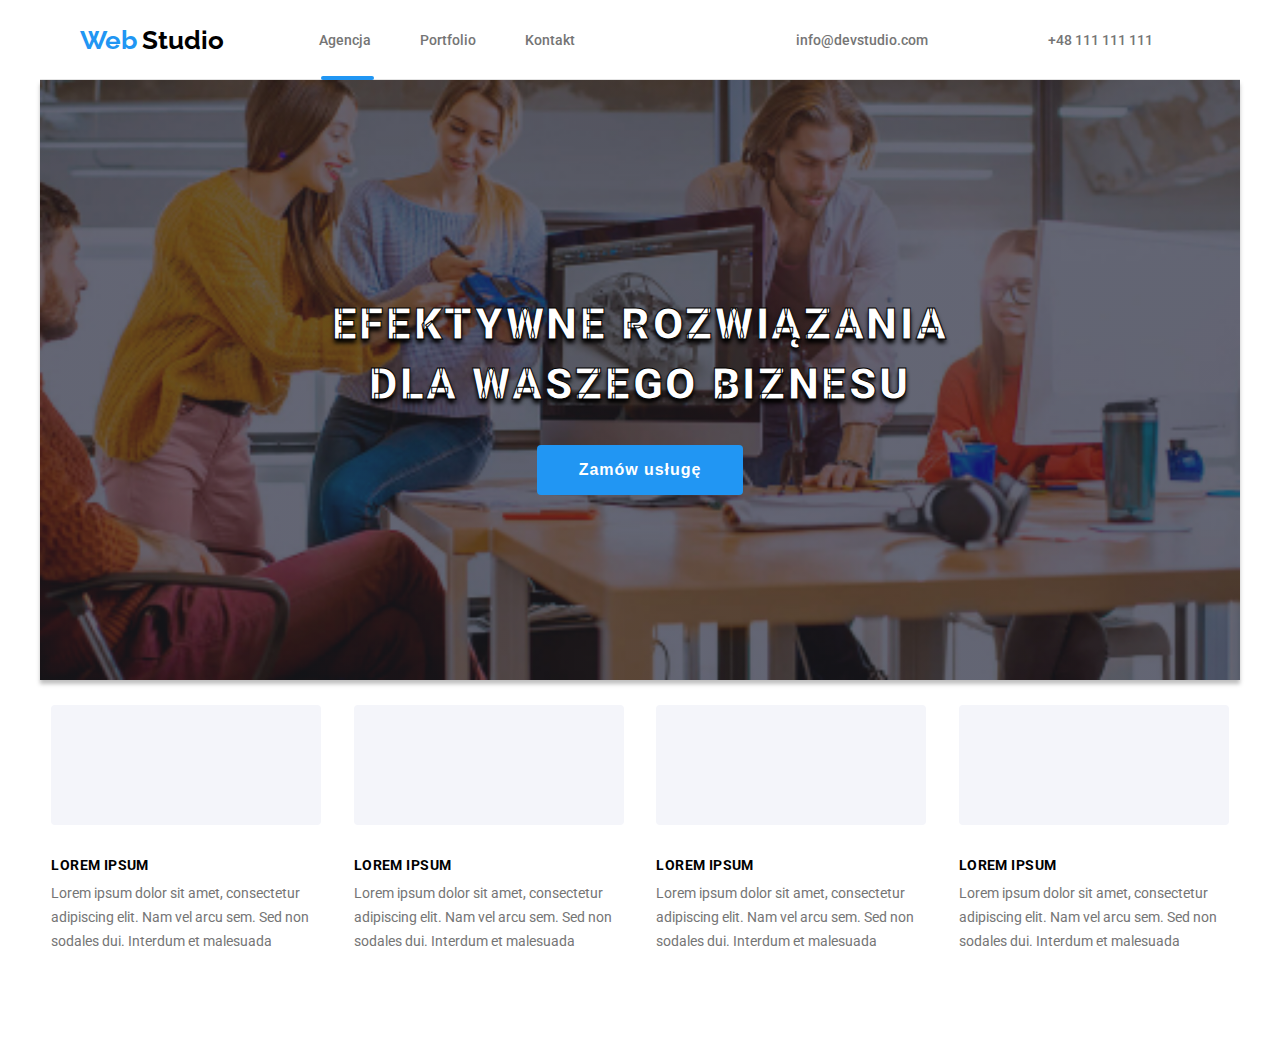
==== commit 40b3bf5f: "update 3.5" ====
--- a/index.html
+++ b/index.html
@@ -84,10 +84,10 @@
        
     <!--our strenghts -->    
         <section class="strenghts">
-        <div class="strenghts__block">
+        <div class="container">
             <ul class="strenghts__list">
                 <li class="strenghts__item">
-                    <svg class="strenghts__icon"><use href="./images/icons.svg#icon-antenna1"></use> </svg>
+                    <svg class="strenghts__icon" width="65.32" height="70"><use href="./images/icons.svg#icon-antenna1"></use> </svg>
                     <h4 class="strenghts__title">LOREM IPSUM</h4>
                     <p class="strenghts__text">
                     Lorem ipsum dolor sit amet, consectetur adipiscing elit. Nam vel
@@ -95,7 +95,7 @@
                     </p>
                 </li>
                 <li class="strenghts__item">
-                    <svg class="strenghts__icon"><use href="./images/icons.svg#icon-clock1"></use> </svg>
+                    <svg class="strenghts__icon" width="65.32" height="70"><use href="./images/icons.svg#icon-clock1"></use> </svg>
                     <h4 class="strenghts__title">LOREM IPSUM</h4>
                     <p class="strenghts__text">
                     Lorem ipsum dolor sit amet, consectetur adipiscing elit. Nam vel
@@ -103,7 +103,7 @@
                     </p>
                 </li>
                 <li class="strenghts__item">
-                    <svg class="strenghts__icon"><use href="./images/icons.svg#icon-diagram1"></use> </svg>
+                    <svg class="strenghts__icon" width="65.32" height="70"><use href="./images/icons.svg#icon-diagram1"></use> </svg>
                     <h4 class="strenghts__title">LOREM IPSUM</h4>
                     <p class="strenghts__text">
                     Lorem ipsum dolor sit amet, consectetur adipiscing elit. Nam vel
@@ -111,7 +111,7 @@
                     </p>
                 </li>
                 <li class="strenghts__item">
-                    <svg class="strenghts__icon"><use href="./images/icons.svg#icon-astronaut1"></use> </svg>
+                    <svg class="strenghts__icon" width="65.32" height="70"><use href="./images/icons.svg#icon-astronaut1"></use> </svg>
                     <h4 class="strenghts__title">LOREM IPSUM</h4>
                     <p class="strenghts__text">
                     Lorem ipsum dolor sit amet, consectetur adipiscing elit. Nam vel
--- a/css/main.min.css
+++ b/css/main.min.css
@@ -1 +1 @@
-*{margin:0;padding:0;-webkit-box-sizing:border-box;box-sizing:border-box;list-style-type:none}h2{font-weight:700px;size:26px;line-height:1.97em;margin:20px;text-decoration:none}body{font-family:"Roboto",sans-serif;font-size:14px}@media screen and (max-width: 320px){body{overflow-x:scroll}}section{margin:0;padding:0}a{margin:0px;text-decoration:none;color:#757575}a:hover,a:focus,a:active{color:#2196f3}img{max-width:100%;height:auto}h1,h2,h3,h4,p{margin:0px}.main__title{color:#000;font-weight:700;font-size:36px;line-height:1em;letter-spacing:.03em;text-align:center;margin-bottom:50px}.container{padding:15px 0px;margin:0 auto}@media screen and (min-width: 768px){.container{max-width:768px}}@media screen and (min-width: 1200px){.container{max-width:1200px}}.logo-pre{font-family:"raleway",sans-serif;font-style:normal;font-weight:700;font-size:24px;line-height:2em;letter-spacing:3%;color:#2196f3}@media screen and (min-width: 1200px){.logo-pre{font-size:26px}}.logo-after{font-family:"raleway",sans-serif;font-style:normal;font-weight:700;font-size:24px;line-height:2em;letter-spacing:3%;color:#000}@media screen and (min-width: 1200px){.logo-after{font-size:26px}}.logo__after2{font-family:"raleway",sans-serif;font-style:normal;font-weight:700;font-size:24px;line-height:2em;letter-spacing:3%;color:#fff}@media screen and (min-width: 1200px){.logo__after2{font-size:26px}}.menu-container.is-open{-webkit-transform:translateX(0);transform:translateX(0)}.menu-container{background-color:#fff;position:fixed;inset:0;display:-webkit-box;display:-ms-flexbox;display:flex;-webkit-box-orient:vertical;-webkit-box-direction:normal;-ms-flex-direction:column;flex-direction:column;-webkit-transform:translateX(100%);transform:translateX(100%);-webkit-transition:-webkit-transform 250ms cubic-bezier(0.4, 0, 0.2, 1);transition:-webkit-transform 250ms cubic-bezier(0.4, 0, 0.2, 1);transition:transform 250ms cubic-bezier(0.4, 0, 0.2, 1);transition:transform 250ms cubic-bezier(0.4, 0, 0.2, 1), -webkit-transform 250ms cubic-bezier(0.4, 0, 0.2, 1);padding:48px 40px}@media screen and (min-width: 768px){.menu-container{display:none}}@media screen and (min-width: 1200px){.menu-container{display:none}}.menu-toggle{position:absolute;right:15px;top:23px;fill:#212121;color:#212121;border:none;background-color:rgba(0,0,0,0);display:-webkit-box;display:-ms-flexbox;display:flex;-webkit-box-pack:justify;-ms-flex-pack:justify;justify-content:space-between;border-radius:50%;cursor:pointer;outline:none;.margin-right:-140px;padding:0}@media screen and (min-width: 1200px){.menu-toggle{display:none}}@media screen and (min-width: 768px){.menu-toggle{display:none}}.mobile-menu__link{font-size:40px;line-height:1.17;font-weight:500;letter-spacing:.02em;color:#212121;display:block;-webkit-transition:-webkit-transform 250ms cubic-bezier(0.4, 0, 0.2, 1);transition:-webkit-transform 250ms cubic-bezier(0.4, 0, 0.2, 1);transition:transform 250ms cubic-bezier(0.4, 0, 0.2, 1);transition:transform 250ms cubic-bezier(0.4, 0, 0.2, 1), -webkit-transform 250ms cubic-bezier(0.4, 0, 0.2, 1)}.mobile-menu__link:focus,.mobile-menu__link:hover{color:#2196f3}.mobile-menu__list:not(:last-child){margin-bottom:36px}.mobile-contact{margin-top:306px}.mobile-contact__phone,.mobile-contact__email{font-size:34px;font-weight:500;letter-spacing:.02em;line-height:1.2;display:block;color:#2196f3;margin-bottom:32px;-webkit-transition:-webkit-transform 250ms cubic-bezier(0.4, 0, 0.2, 1);transition:-webkit-transform 250ms cubic-bezier(0.4, 0, 0.2, 1);transition:transform 250ms cubic-bezier(0.4, 0, 0.2, 1);transition:transform 250ms cubic-bezier(0.4, 0, 0.2, 1), -webkit-transform 250ms cubic-bezier(0.4, 0, 0.2, 1)}.mobile-contact__email{font-size:24px;color:#757575;margin-bottom:64px}.mobile-socials{display:-webkit-box;display:-ms-flexbox;display:flex;-ms-flex-wrap:wrap;flex-wrap:wrap;row-gap:10px}.mobile-socials__item:not(:last-child){border-right:1px solid rgba(33,33,33,.2);margin-right:10px;padding-right:10px}.mobile-socials__link{color:#2196f3;font-weight:500;font-size:18px;line-height:1.2em;letter-spacing:.02em;padding:0;-webkit-transition:-webkit-transform 250ms cubic-bezier(0.4, 0, 0.2, 1);transition:-webkit-transform 250ms cubic-bezier(0.4, 0, 0.2, 1);transition:transform 250ms cubic-bezier(0.4, 0, 0.2, 1);transition:transform 250ms cubic-bezier(0.4, 0, 0.2, 1), -webkit-transform 250ms cubic-bezier(0.4, 0, 0.2, 1)}.advert{background-color:#fff;max-width:1600px;min-width:-webkit-fit-content;min-width:-moz-fit-content;min-width:fit-content;margin:0 auto;text-align:center;padding:200px 0;color:#fff;-webkit-box-shadow:0px 4px 4px rgba(0,0,0,.25);box-shadow:0px 4px 4px rgba(0,0,0,.25);background-image:-webkit-gradient(linear, left top, left bottom, from(rgba(0, 0, 0, 0.4)), to(rgba(0, 0, 0, 0.4))),url("../images/mobile-img/headerimagemobile-x1.jpg");background-image:linear-gradient(rgba(0, 0, 0, 0.4), rgba(0, 0, 0, 0.4)),url("../images/mobile-img/headerimagemobile-x1.jpg");background-position:center;background-repeat:no-repeat}@media(min-device-pixel-ratio: 2),(-webkit-min-device-pixel-ratio: 2),(min-resolution: 192dpi),(min-resolution: 2dppx){.advert{background-image:-webkit-gradient(linear, left top, right top, from(rgba(47, 48, 58, 0.4)), color-stop(0%, rgba(47, 48, 58, 0.4))),url("../images/mobile-img/headerimagemobile-x2.jpg");background-image:linear-gradient(90deg, rgba(47, 48, 58, 0.4) 0%, rgba(47, 48, 58, 0.4) 0%),url("../images/mobile-img/headerimagemobile-x2.jpg")}}@media screen and (min-width: 1200px){.advert{max-width:1600px;height:600px;.padding:200px 0;background-size:cover;background-image:-webkit-gradient(linear, left top, right top, from(rgba(47, 48, 58, 0.4)), color-stop(0%, rgba(47, 48, 58, 0.4))),url("../images/mobile-img/headerimagemobile-x1.jpg");background-image:linear-gradient(90deg, rgba(47, 48, 58, 0.4) 0%, rgba(47, 48, 58, 0.4) 0%),url("../images/mobile-img/headerimagemobile-x1.jpg")}}@media screen and (min-width: 1200px)and (min-device-pixel-ratio: 2),screen and (min-width: 1200px)and (-webkit-min-device-pixel-ratio: 2),screen and (min-width: 1200px)and (min-resolution: 192dpi),screen and (min-width: 1200px)and (min-resolution: 2dppx){.advert{background-image:-webkit-gradient(linear, left top, right top, from(rgba(47, 48, 58, 0.4)), color-stop(0%, rgba(47, 48, 58, 0.4))),url("../images/mobile-img/headerimagemobile-x2.jpg");background-image:linear-gradient(90deg, rgba(47, 48, 58, 0.4) 0%, rgba(47, 48, 58, 0.4) 0%),url("../images/mobile-img/headerimagemobile-x2.jpg")}}@media screen and (min-width: 768px){.advert{max-width:1200px;background-size:cover;background-image:-webkit-gradient(linear, left top, right top, from(rgba(47, 48, 58, 0.4)), color-stop(0%, rgba(47, 48, 58, 0.4))),url("../images/mobile-img/headerimagemobile-x1.jpg");background-image:linear-gradient(90deg, rgba(47, 48, 58, 0.4) 0%, rgba(47, 48, 58, 0.4) 0%),url("../images/mobile-img/headerimagemobile-x1.jpg")}}@media screen and (min-width: 768px)and (min-device-pixel-ratio: 2),screen and (min-width: 768px)and (-webkit-min-device-pixel-ratio: 2),screen and (min-width: 768px)and (min-resolution: 192dpi),screen and (min-width: 768px)and (min-resolution: 2dppx){.advert{background-size:cover;background-image:-webkit-gradient(linear, left top, right top, from(rgba(47, 48, 58, 0.4)), color-stop(0%, rgba(47, 48, 58, 0.4))),url("../images/mobile-img/headerimagemobile-x2.jpg");background-image:linear-gradient(90deg, rgba(47, 48, 58, 0.4) 0%, rgba(47, 48, 58, 0.4) 0%),url("../images/mobile-img/headerimagemobile-x2.jpg")}}.advert__title{font-weight:900;font-size:44px;line-height:1.36em;text-align:center;letter-spacing:.06em;text-transform:uppercase;max-width:696px;margin:0 auto;margin-bottom:30px;text-shadow:0px 4px 4px #000;-webkit-text-stroke:1px #000}.advert__button{cursor:pointer;background-color:#2196f3;color:#fff;font-weight:700;font-size:16px;line-height:1.88em;letter-spacing:.06em;text-align:center;min-width:200px;border:none;border-radius:4px;padding:10px 42px}.customers__block{display:-webkit-box;display:-ms-flexbox;display:flex;display:none;gap:30px;-webkit-box-pack:center;-ms-flex-pack:center;justify-content:center;margin:0 auto;width:1600px;min-width:-webkit-fit-content;min-width:-moz-fit-content;min-width:fit-content}.customers__list{height:92px;display:-webkit-box;display:-ms-flexbox;display:flex;list-style:none;gap:30px;-webkit-box-pack:center;-ms-flex-pack:center;justify-content:center}.customers__item{width:170px;height:92px;fill:#afb1b8;border:1px solid #afb1b8;border-radius:5px;display:-webkit-box;display:-ms-flexbox;display:flex;-webkit-box-pack:center;-ms-flex-pack:center;justify-content:center;-webkit-box-align:center;-ms-flex-align:center;align-items:center;cursor:pointer;-webkit-transition-property:border-color,fill,-webkit-transform;transition-property:border-color,fill,-webkit-transform;transition-property:transform,border-color,fill;transition-property:transform,border-color,fill,-webkit-transform;-webkit-transition-duration:.25s;transition-duration:.25s;-webkit-transition-timing-function:cubic-bezier(0.4, 0, 0.2, 1);transition-timing-function:cubic-bezier(0.4, 0, 0.2, 1)}.customers__item:hover,.customers__item:active,.customers__item:focus{fill:#2196f3;border-color:#2196f3}.customers__icon{height:60px;width:106px}footer{width:1600px;height:252px;display:-webkit-box;display:-ms-flexbox;display:flex;background:#2f303a}footer.container{display:-webkit-box;display:-ms-flexbox;display:flex;display:none}.footer__address{list-style-type:none;font-style:normal;margin-left:215px}.footer__address-item{color:#fff;font-style:normal;font-weight:400;line-height:1.71em;letter-spacing:letter-spacing-normal;text-decoration:none}.footer__mail-tel{color:#fff;font-weight:400;line-height:1.71em;text-decoration:none;opacity:.6}.footer__logo{margin-top:60px;margin-left:215px}.footer__socialmedia-text{font-family:"Roboto",sans-serif;margin:75px 0px 30px 10px}.footer__social-box{margin-left:50px}.footer__newsletter{width:570px;height:86px;margin-top:72px;margin-left:78px}.footer__newsletter-text{margin-bottom:20px}.footer__email{width:358px;height:50px;font-size:16px;font-weight:400;line-height:1.5em;letter-spacing:.03em;padding-left:40px;color:#fff;border:1px solid rgba(255,255,255,.3);border-radius:4px;background-color:#2f303a;-webkit-box-shadow:0px 4px 4px 0px rgba(0,0,0,.15);box-shadow:0px 4px 4px 0px rgba(0,0,0,.15);stroke:1px solid rgba(255,255,255,.3)}.footer__button-signup{display:-webkit-box;display:-ms-flexbox;display:flex;-webkit-box-pack:center;-ms-flex-pack:center;justify-content:center;width:200px;height:50px;cursor:pointer;background-color:#2196f3;padding-top:12px;margin-left:12px;border:none;border-radius:4px;-webkit-box-shadow:0px 4px 4px rgba(0,0,0,.15);box-shadow:0px 4px 4px rgba(0,0,0,.15)}.footer__newsletter-field{display:-webkit-box;display:-ms-flexbox;display:flex;width:570px}.footer__button-icon{width:24px;height:24px;fill:#fff;margin-left:24px}.footer__button-text{margin-left:20px;color:#fff;font-weight:700;font-size:16px;line-height:1.7em;letter-spacing:.06em;text-align:center}.socialmedia__list{display:-webkit-box;display:-ms-flexbox;display:flex;list-style:none;gap:15px;margin:10px 30px 30px 0px;background:#2f303a}.socialmedia__list-item{height:44px;width:44px;fill:#fff;background-color:rgba(255,255,255,.1);border-radius:50%;cursor:pointer;-webkit-transition-property:background-color;transition-property:background-color;-webkit-transition-duration:.25s;transition-duration:.25s;-webkit-transition-timing-function:cubic-bezier(0.4, 0, 0.2, 1);transition-timing-function:cubic-bezier(0.4, 0, 0.2, 1)}.socialmedia__list-item:hover{background-color:#2196f3}.socialmedia__list-item:focus{background-color:#2196f3}.socialmedia__icon{width:44px;height:44px;padding:12px;fill:#fff}.modal{width:528px;height:581px;position:absolute;top:50%;left:50%;margin:auto;background-color:#fff;border-radius:4px;-webkit-box-shadow:0px 1px 3px rgba(0,0,0,.12),0px 1px 1px rgba(0,0,0,.14),0px 2px 1px rgba(0,0,0,.2);box-shadow:0px 1px 3px rgba(0,0,0,.12),0px 1px 1px rgba(0,0,0,.14),0px 2px 1px rgba(0,0,0,.2);-webkit-transition-property:-webkit-transform;transition-property:-webkit-transform;transition-property:transform;transition-property:transform, -webkit-transform;-webkit-transition-duration:1s;transition-duration:1s;-webkit-transform:translateX(-50%) translateY(-50%) scale(1);transform:translateX(-50%) translateY(-50%) scale(1);cursor:not-allowed}.modal__is-hidden{pointer-events:none;visibility:hidden;opacity:0;-webkit-transform:scale(0);transform:scale(0)}.modal__backdrop{display:-webkit-box;display:-ms-flexbox;display:flex;position:fixed;top:0;left:0;right:0;bottom:0;background-color:rgba(0,0,0,.2);z-index:1;cursor:not-allowed;-webkit-transform:scale(1);transform:scale(1);-webkit-transition-property:visibility,opacity,-webkit-transform;transition-property:visibility,opacity,-webkit-transform;transition-property:visibility,opacity,transform;transition-property:visibility,opacity,transform,-webkit-transform;-webkit-transition-duration:.5s;transition-duration:.5s;-webkit-transition-timing-function:cubic-bezier(0.4, 0, 0.2, 1);transition-timing-function:cubic-bezier(0.4, 0, 0.2, 1)}.modal__close{width:30px;height:30px;border:1px solid #afb1b8;border-radius:50%;background-color:#fff;position:relative;top:8px;left:93%;cursor:pointer}.modal__title{font-weight:700;font-size:20px;line-height:2em;text-align:center;letter-spacing:.03em;margin-top:5px;margin-bottom:12px}.modal__label{height:60px;font-size:12px;letter-spacing:.01em;color:#757575;line-height:1em;margin-bottom:10px}.modal__inputs{line-height:1.5em;margin-top:12px;margin-left:40px}.modal__field{width:408px;height:40px;left:40px;margin-top:4px;-webkit-transition-property:background-color,fill,-webkit-transform;transition-property:background-color,fill,-webkit-transform;transition-property:transform,background-color,fill;transition-property:transform,background-color,fill,-webkit-transform;-webkit-transition-duration:.25s;transition-duration:.25s;-webkit-transition-timing-function:cubic-bezier(0.4, 0, 0.2, 1);transition-timing-function:cubic-bezier(0.4, 0, 0.2, 1)}.modal__field:focus-within,.modal__field:active{fill:#2196f3;border-color:#2196f3;outline:none}.modal__icon{position:relative;top:-68%;left:5.5%;-webkit-transform:translate(-50%);transform:translate(-50%)}.modal__send{cursor:pointer;background-color:#2196f3;color:#fff;font-weight:700;font-size:16px;line-height:1.88em;letter-spacing:.06em;text-align:center;width:200px;height:50px;margin-top:30px;margin-left:164px;border:none;border-radius:4px;padding:10px 42px;-webkit-box-shadow:0px 4px 4px rgba(0,0,0,.15);box-shadow:0px 4px 4px rgba(0,0,0,.15)}.modal__comment{width:448px;height:138px}.modal__input{height:40px;width:448px;line-height:1em;text-indent:44px;border:1px solid rgba(33,33,33,.2);border-radius:4px;-webkit-transition-property:fill,border-color;transition-property:fill,border-color;-webkit-transition-duration:.25s;transition-duration:.25s;-webkit-transition-timing-function:cubic-bezier(0.4, 0, 0.2, 1);transition-timing-function:cubic-bezier(0.4, 0, 0.2, 1)}.modal__input:focus-within,.modal__input:active{border:1px solid #2196f3;outline:none}.modal__comment-field{height:120px;width:448px;resize:none;padding:12px 16px;border:1px solid rgba(33,33,33,.2);border-radius:4px;-webkit-transition-property:border;transition-property:border;-webkit-transition-duration:.25s;transition-duration:.25s;-webkit-transition-timing-function:cubic-bezier(0.4, 0, 0.2, 1);transition-timing-function:cubic-bezier(0.4, 0, 0.2, 1)}.modal__comment-field:focus-visible,.modal__comment-field:focus-within,.modal__comment-field:active{border:1px solid #2196f3;outline:none}.modal__comment-field::-webkit-input-placeholder{line-height:1em;font-size:12px;letter-spacing:.01em;color:rgba(117,117,117,.5)}.modal__comment-field::-moz-placeholder{line-height:1em;font-size:12px;letter-spacing:.01em;color:rgba(117,117,117,.5)}.modal__comment-field:-ms-input-placeholder{line-height:1em;font-size:12px;letter-spacing:.01em;color:rgba(117,117,117,.5)}.modal__comment-field::-ms-input-placeholder{line-height:1em;font-size:12px;letter-spacing:.01em;color:rgba(117,117,117,.5)}.modal__comment-field::placeholder{line-height:1em;font-size:12px;letter-spacing:.01em;color:rgba(117,117,117,.5)}.modal__checkbox{display:-webkit-box;display:-ms-flexbox;display:flex;-webkit-box-pack:center;-ms-flex-pack:center;justify-content:center;color:#757575;line-height:1.7em;margin-top:10px;padding-left:10px;-webkit-user-select:none;-moz-user-select:none;-ms-user-select:none;user-select:none}.modal__link{text-decoration:underline;color:#2196f3}.modal__statement-text{cursor:not-allowed;line-height:1.7em;letter-spacing:.03em}.modal__checkbox input{position:absolute;opacity:0;cursor:pointer;height:0;width:0}.checkbox__field{position:relative;top:5px;left:-9px;height:15px;width:16px;border-radius:2px;background-color:#fff;background-position:50% 50%;-webkit-box-shadow:0 0 0 .1em #757575;box-shadow:0 0 0 .1em #757575;cursor:pointer}.modal__checkbox:hover input~.checkbox__field{background-color:#e5e5e5;-webkit-box-shadow:0 0 0 .1em #2196f3;box-shadow:0 0 0 .1em #2196f3}.modal__checkbox input:checked~.checkbox__field{background-color:#2196f3;-webkit-box-shadow:0 0 0 .1em #2196f3;box-shadow:0 0 0 .1em #2196f3}.checkbox__field:after{content:"";position:absolute;display:none;background-image:url("../images/icons.svg#icon-checkmark")}.modal__checkbox input:checked~.checkbox__field:after{display:block}.modal__checkbox .checkbox__field:after{left:5px;top:1px;width:5px;height:10px;border:solid #fff;border-width:0 3px 3px 0;-webkit-transform:rotate(45deg);transform:rotate(45deg)}.header{max-width:1200px;min-height:80px;margin:0 auto;border-bottom:solid 1px;border-color:#e5e5e5;display:-webkit-box;display:-ms-flexbox;display:flex;background:#fff}@media screen and (min-width: 768px){.header{.display:flex;-webkit-box-align:center;-ms-flex-align:center;align-items:center;padding:21px 15px;height:80px}}@media screen and (min-width: 1200px){.header{display:-webkit-box;display:-ms-flexbox;display:flex;-webkit-box-align:center;-ms-flex-align:center;align-items:center;padding:25px 0;height:80px}}.header__hamburger-icon{fill:#000;-webkit-transition:color 250ms cubic-bezier(0.4, 0, 0.2, 1);transition:color 250ms cubic-bezier(0.4, 0, 0.2, 1)}.header__hamburger-icon:hover,.header__hamburger-icon:focus{fill:#2196f3}.header__nav{display:-webkit-box;display:-ms-flexbox;display:flex;-webkit-box-align:center;-ms-flex-align:center;align-items:center;color:#000;font-size:14px;font-weight:500;gap:46px}.header__nav__accent{position:relative}.header__nav__accent::after{content:"";width:53px;height:4px;border-radius:2px;background-color:#2196f3;top:44px;left:-50px;position:absolute}.header__nav-item{display:none;float:left;margin-left:46px;color:#000;-webkit-transition-property:visibility,opacity,color,-webkit-transform;transition-property:visibility,opacity,color,-webkit-transform;transition-property:visibility,opacity,transform,color;transition-property:visibility,opacity,transform,color,-webkit-transform;-webkit-transition-duration:.25s;transition-duration:.25s;-webkit-transition-timing-function:cubic-bezier(0.4, 0, 0.2, 1);transition-timing-function:cubic-bezier(0.4, 0, 0.2, 1)}@media screen and (min-width: 768px){.header__nav-item{display:-webkit-box;display:-ms-flexbox;display:flex;margin-left:30px}}@media screen and (min-width: 1200px){.header__nav-item{display:-webkit-box;display:-ms-flexbox;display:flex;float:left;margin-left:49px}}.header__nav-item:hover,.header__nav-item:focus{color:#2196f3}.header__logo{margin-left:40px;min-width:140px}.header__contacts{float:left;.margin-left:60px;-webkit-box-align:center;-ms-flex-align:center;align-items:center}@media screen and (min-width: 1200px){.header__contacts{.display:flex;min-width:550px;float:left;margin-left:49px}}.header-block{display:-webkit-box;display:-ms-flexbox;display:flex;float:left;font-weight:400;height:80px}.header-link{width:161px;height:16px;line-height:1.5em;letter-spacing:2%;margin-top:32px;display:-webkit-box;display:-ms-flexbox;display:flex;color:#2f303a;fill:#757575}.header__contacts-item{display:none;color:#757575;-webkit-transition-property:fill,color;transition-property:fill,color;-webkit-transition-duration:.25s;transition-duration:.25s;-webkit-transition-timing-function:cubic-bezier(0.4, 0, 0.2, 1);transition-timing-function:cubic-bezier(0.4, 0, 0.2, 1)}.header__contacts-item:hover .header__contacts-icon1,.header__contacts-item:hover .header__contacts-icon2,.header__contacts-item:focus .header__contacts-icon1,.header__contacts-item:focus .header__contacts-icon2{color:#2196f3;fill:#2196f3;cursor:pointer}@media screen and (min-width: 768px){.header__contacts-item{display:-webkit-box;display:-ms-flexbox;display:flex;.padding-left:100px}}@media screen and (min-width: 1200px){.header__contacts-item{display:-webkit-box;display:-ms-flexbox;display:flex;float:left;padding-left:100px}}.header__contacts-icon1{width:16px;height:12px;margin-right:10px;fill:#757575;-webkit-transition-property:fill,color;transition-property:fill,color;-webkit-transition-duration:.25s;transition-duration:.25s;-webkit-transition-timing-function:cubic-bezier(0.4, 0, 0.2, 1);transition-timing-function:cubic-bezier(0.4, 0, 0.2, 1)}.header__contacts-icon2{width:10px;height:16px;margin-right:10px;margin-bottom:-3px;fill:#757575;-webkit-transition-property:fill,color;transition-property:fill,color;-webkit-transition-duration:.25s;transition-duration:.25s;-webkit-transition-timing-function:cubic-bezier(0.4, 0, 0.2, 1);transition-timing-function:cubic-bezier(0.4, 0, 0.2, 1)}.offer{display:-webkit-box;display:-ms-flexbox;display:flex;display:none;gap:30px;-webkit-box-pack:center;-ms-flex-pack:center;justify-content:center;margin:0 auto;width:1600px;min-width:-webkit-fit-content;min-width:-moz-fit-content;min-width:fit-content}.offer__list{display:-webkit-box;display:-ms-flexbox;display:flex;list-style:none;gap:30px;-webkit-box-pack:center;-ms-flex-pack:center;justify-content:center}.offer__item{position:relative;-ms-flex-preferred-size:auto;flex-basis:auto;padding:10px}.offer__text{color:#fff;position:relative;width:100%;height:70px;font-weight:700;text-align:center;-webkit-transform:translate(0%, -100%);transform:translate(0%, -100%);background-color:rgba(47,48,58,.8);padding:27px 0px}.portfolio{padding:0 0 0px 0px;max-width:100%;margin:0 auto}.portfolio__cards{background-color:#fff;width:100%;gap:30px;display:-webkit-box;display:-ms-flexbox;display:flex;-webkit-box-pack:center;-ms-flex-pack:center;justify-content:center;margin:0 auto;width:1600px;margin-bottom:94px}.portfolio__buttons{display:-webkit-box;display:-ms-flexbox;display:flex;-webkit-column-gap:8px;-moz-column-gap:8px;column-gap:8px;-webkit-box-pack:center;-ms-flex-pack:center;justify-content:center;list-style-type:none;margin:0 auto;width:1600px;min-width:-webkit-fit-content;min-width:-moz-fit-content;min-width:fit-content}.portfolio__button{cursor:pointer;background-color:#f5f4fa;color:#000;font-weight:500;font-size:16px;line-height:1.88em;letter-spacing:.03em;text-align:center;min-width:0px;border:none;border-radius:4px;padding:7px 28px}.portfolio__card-item{background-color:#fff;height:404px;width:370px;margin-bottom:30px;list-style-type:none}.portfolio__card-picture{position:relative;height:297px;width:370px;overflow:hidden}.portfolio__card-hiddentext{position:absolute;bottom:0;right:0;height:297px;width:370px;text-align:left;line-height:1.5em;letter-spacing:.03em;padding:49px 45px 49px 24px;background:rgba(33,150,243,.9);color:#fff;font-size:18px;-webkit-transform:translateY(100%);transform:translateY(100%);-webkit-transition-property:visibility,opacity,-webkit-transform;transition-property:visibility,opacity,-webkit-transform;transition-property:visibility,opacity,transform;transition-property:visibility,opacity,transform,-webkit-transform;-webkit-transition:250ms cubic-bezier(0.4, 0, 0.2, 1);transition:250ms cubic-bezier(0.4, 0, 0.2, 1)}.portfolio__card-shadow:hover,.portfolio__card-shadow:focus,.portfolio__card-shadow:hover .portfolio__card-hiddentext,.portfolio__card-shadow:focus .portfolio__card-hiddentext{-webkit-box-shadow:1px 4px 6px 0px rgba(0,0,0,.16),0px 4px 4px 0px rgba(0,0,0,.06),0px 1px 1px 0px rgba(0,0,0,.12);box-shadow:1px 4px 6px 0px rgba(0,0,0,.16),0px 4px 4px 0px rgba(0,0,0,.06),0px 1px 1px 0px rgba(0,0,0,.12);cursor:pointer;-webkit-transition-property:visibility,opacity,-webkit-transform;transition-property:visibility,opacity,-webkit-transform;transition-property:visibility,opacity,transform;transition-property:visibility,opacity,transform,-webkit-transform;-webkit-transition-duration:.25s;transition-duration:.25s;-webkit-transition-timing-function:cubic-bezier(0.4, 0, 0.2, 1);transition-timing-function:cubic-bezier(0.4, 0, 0.2, 1);-webkit-transform:translateY(0);transform:translateY(0)}.portfolio__button:hover,.portfolio__button:focus,.portfolio__button:active{background-color:#2196f3;color:#fff;-webkit-transition-property:visibility,opacity,-webkit-transform;transition-property:visibility,opacity,-webkit-transform;transition-property:visibility,opacity,transform;transition-property:visibility,opacity,transform,-webkit-transform;-webkit-transition-duration:.25s;transition-duration:.25s;-webkit-transition-timing-function:cubic-bezier(0.4, 0, 0.2, 1);transition-timing-function:cubic-bezier(0.4, 0, 0.2, 1);-webkit-box-shadow:0 2px 2px 0 rgba(0,0,0,.12),0 1px 2px 0 rgba(0,0,0,.08),0 3px 1px 0 rgba(0,0,0,.1);box-shadow:0 2px 2px 0 rgba(0,0,0,.12),0 1px 2px 0 rgba(0,0,0,.08),0 3px 1px 0 rgba(0,0,0,.1)}.portfolio__project{margin-top:-5px;padding:20px 0 0 24px;background-color:#fff;border:1px solid #eee;border-top:0px}.portfolio__card-title{font-style:normal;font-weight:700;font-size:18px;line-height:2em;text-align:left;letter-spacing:.06em;color:#212121}.portfolio__project-type{font-style:normal;font-weight:400;font-size:16px;line-height:2em;text-align:left;letter-spacing:.03em;color:#757575}.strenghts{display:none;margin:0 auto;-webkit-box-pack:justify;-ms-flex-pack:justify;justify-content:space-between;width:1600px;min-width:-webkit-fit-content;min-width:-moz-fit-content;min-width:fit-content}.strenghts__block{height:251px}.strenghts__list{display:-webkit-box;display:-ms-flexbox;display:flex;gap:30px;-webkit-box-pack:center;-ms-flex-pack:center;justify-content:center;list-style:none;margin-bottom:50px}.strenghts__item{width:270px;height:101px}.strenghts__title{color:#000;font-weight:700;line-height:1em;letter-spacing:.03em;text-transform:uppercase;margin-bottom:10px}.strenghts__text{color:#757575;line-height:1.71em;width:270px}.strenghts__icon{fill:#000;width:270px;height:120px;padding:25px 100px;background-color:#f4f5fa;border-radius:4px;margin-bottom:30px}.team__block{display:none;background-color:#f5f4fa;margin:0px auto;-webkit-box-align:center;-ms-flex-align:center;align-items:center;width:1600px;min-width:-webkit-fit-content;min-width:-moz-fit-content;min-width:fit-content}.team__list{display:-webkit-box;display:-ms-flexbox;display:flex;gap:30px;-webkit-box-pack:center;-ms-flex-pack:center;justify-content:center;list-style:none}.team__item{background-color:#fff;-webkit-box-shadow:0px 1px 3px rgba(0,0,0,.1),0px 2px 2px rgba(0,0,0,.12),0px 2px 1px rgba(0,0,0,.22);box-shadow:0px 1px 3px rgba(0,0,0,.1),0px 2px 2px rgba(0,0,0,.12),0px 2px 1px rgba(0,0,0,.22);border-radius:0px 0px 4px 4px}.team__card{padding-top:25px;padding-bottom:30px;text-align:center}.team__name{font-style:normal;font-weight:500;font-size:16px;line-height:1.9em;text-align:center;letter-spacing:.03em;color:#000}.team__title{font-style:normal;font-weight:400;font-size:16px;line-height:1.9em;text-align:center;letter-spacing:.03em;color:#757575;margin-bottom:5px}.team__card-socialmedia{display:-webkit-box;display:-ms-flexbox;display:flex;-webkit-box-pack:center;-ms-flex-pack:center;justify-content:center;gap:7px;list-style:none;-webkit-box-shadow:none;box-shadow:none}.team__card-item{background:#fff;border-radius:50%;width:44px;height:44px;padding:12px;cursor:pointer;-webkit-transition-property:background-color,fill,-webkit-transform;transition-property:background-color,fill,-webkit-transform;transition-property:transform,background-color,fill;transition-property:transform,background-color,fill,-webkit-transform;-webkit-transition-duration:.25s;transition-duration:.25s;-webkit-transition-timing-function:cubic-bezier(0.4, 0, 0.2, 1);transition-timing-function:cubic-bezier(0.4, 0, 0.2, 1)}.item__socialmedia{fill:#afb1b8;background-color:#fff;-webkit-transition-property:background-color,fill,-webkit-transform;transition-property:background-color,fill,-webkit-transform;transition-property:transform,background-color,fill;transition-property:transform,background-color,fill,-webkit-transform;-webkit-transition-duration:.25s;transition-duration:.25s;-webkit-transition-timing-function:cubic-bezier(0.4, 0, 0.2, 1);transition-timing-function:cubic-bezier(0.4, 0, 0.2, 1)}.team__card-item:hover .item__socialmedia,.team__card-item:focus .item__socialmedia,.team__card-item:hover,.team__card-item:focus{fill:#fff;background-color:#2196f3}/*# sourceMappingURL=main.min.css.map */+*{margin:0;padding:0;-webkit-box-sizing:border-box;box-sizing:border-box;list-style-type:none}h2{font-weight:700px;size:26px;line-height:1.97em;margin:20px;text-decoration:none}body{font-family:"Roboto",sans-serif;font-size:14px}@media screen and (max-width: 320px){body{overflow-x:scroll}}section{margin:0;padding:0}a{margin:0px;text-decoration:none;color:#757575}a:hover,a:focus,a:active{color:#2196f3}img{max-width:100%;height:auto}h1,h2,h3,h4,p{margin:0px}.main__title{color:#000;font-weight:700;font-size:36px;line-height:1em;letter-spacing:.03em;text-align:center;margin-bottom:50px}.container{padding:15px 0px;margin:0 auto}@media screen and (min-width: 768px){.container{max-width:768px}}@media screen and (min-width: 1200px){.container{max-width:1200px}}.logo-pre{font-family:"raleway",sans-serif;font-style:normal;font-weight:700;font-size:24px;line-height:2em;letter-spacing:3%;color:#2196f3}@media screen and (min-width: 1200px){.logo-pre{font-size:26px}}.logo-after{font-family:"raleway",sans-serif;font-style:normal;font-weight:700;font-size:24px;line-height:2em;letter-spacing:3%;color:#000}@media screen and (min-width: 1200px){.logo-after{font-size:26px}}.logo__after2{font-family:"raleway",sans-serif;font-style:normal;font-weight:700;font-size:24px;line-height:2em;letter-spacing:3%;color:#fff}@media screen and (min-width: 1200px){.logo__after2{font-size:26px}}.menu-container.is-open{-webkit-transform:translateX(0);transform:translateX(0)}.menu-container{background-color:#fff;position:fixed;inset:0;display:-webkit-box;display:-ms-flexbox;display:flex;-webkit-box-orient:vertical;-webkit-box-direction:normal;-ms-flex-direction:column;flex-direction:column;-webkit-transform:translateX(100%);transform:translateX(100%);-webkit-transition:-webkit-transform 250ms cubic-bezier(0.4, 0, 0.2, 1);transition:-webkit-transform 250ms cubic-bezier(0.4, 0, 0.2, 1);transition:transform 250ms cubic-bezier(0.4, 0, 0.2, 1);transition:transform 250ms cubic-bezier(0.4, 0, 0.2, 1), -webkit-transform 250ms cubic-bezier(0.4, 0, 0.2, 1);padding:48px 40px}@media screen and (min-width: 768px){.menu-container{display:none}}@media screen and (min-width: 1200px){.menu-container{display:none}}.menu-toggle{position:absolute;right:15px;top:23px;fill:#212121;color:#212121;border:none;background-color:rgba(0,0,0,0);display:-webkit-box;display:-ms-flexbox;display:flex;-webkit-box-pack:justify;-ms-flex-pack:justify;justify-content:space-between;border-radius:50%;cursor:pointer;outline:none;.margin-right:-140px;padding:0}@media screen and (min-width: 1200px){.menu-toggle{display:none}}@media screen and (min-width: 768px){.menu-toggle{display:none}}.mobile-menu__link{font-size:40px;line-height:1.17;font-weight:500;letter-spacing:.02em;color:#212121;display:block;-webkit-transition:-webkit-transform 250ms cubic-bezier(0.4, 0, 0.2, 1);transition:-webkit-transform 250ms cubic-bezier(0.4, 0, 0.2, 1);transition:transform 250ms cubic-bezier(0.4, 0, 0.2, 1);transition:transform 250ms cubic-bezier(0.4, 0, 0.2, 1), -webkit-transform 250ms cubic-bezier(0.4, 0, 0.2, 1)}.mobile-menu__link:focus,.mobile-menu__link:hover{color:#2196f3}.mobile-menu__list:not(:last-child){margin-bottom:36px}.mobile-contact{margin-top:306px}.mobile-contact__phone,.mobile-contact__email{font-size:34px;font-weight:500;letter-spacing:.02em;line-height:1.2;display:block;color:#2196f3;margin-bottom:32px;-webkit-transition:-webkit-transform 250ms cubic-bezier(0.4, 0, 0.2, 1);transition:-webkit-transform 250ms cubic-bezier(0.4, 0, 0.2, 1);transition:transform 250ms cubic-bezier(0.4, 0, 0.2, 1);transition:transform 250ms cubic-bezier(0.4, 0, 0.2, 1), -webkit-transform 250ms cubic-bezier(0.4, 0, 0.2, 1)}.mobile-contact__email{font-size:24px;color:#757575;margin-bottom:64px}.mobile-socials{display:-webkit-box;display:-ms-flexbox;display:flex;-ms-flex-wrap:wrap;flex-wrap:wrap;row-gap:10px}.mobile-socials__item:not(:last-child){border-right:1px solid rgba(33,33,33,.2);margin-right:10px;padding-right:10px}.mobile-socials__link{color:#2196f3;font-weight:500;font-size:18px;line-height:1.2em;letter-spacing:.02em;padding:0;-webkit-transition:-webkit-transform 250ms cubic-bezier(0.4, 0, 0.2, 1);transition:-webkit-transform 250ms cubic-bezier(0.4, 0, 0.2, 1);transition:transform 250ms cubic-bezier(0.4, 0, 0.2, 1);transition:transform 250ms cubic-bezier(0.4, 0, 0.2, 1), -webkit-transform 250ms cubic-bezier(0.4, 0, 0.2, 1)}.advert{background-color:#fff;max-width:1600px;min-width:-webkit-fit-content;min-width:-moz-fit-content;min-width:fit-content;margin:0 auto;text-align:center;padding:200px 0;color:#fff;-webkit-box-shadow:0px 4px 4px rgba(0,0,0,.25);box-shadow:0px 4px 4px rgba(0,0,0,.25);background-image:-webkit-gradient(linear, left top, left bottom, from(rgba(0, 0, 0, 0.4)), to(rgba(0, 0, 0, 0.4))),url("../images/mobile-img/headerimagemobile-x1.jpg");background-image:linear-gradient(rgba(0, 0, 0, 0.4), rgba(0, 0, 0, 0.4)),url("../images/mobile-img/headerimagemobile-x1.jpg");background-position:center;background-repeat:no-repeat}@media(min-device-pixel-ratio: 2),(-webkit-min-device-pixel-ratio: 2),(min-resolution: 192dpi),(min-resolution: 2dppx){.advert{background-image:-webkit-gradient(linear, left top, right top, from(rgba(47, 48, 58, 0.4)), color-stop(0%, rgba(47, 48, 58, 0.4))),url("../images/mobile-img/headerimagemobile-x2.jpg");background-image:linear-gradient(90deg, rgba(47, 48, 58, 0.4) 0%, rgba(47, 48, 58, 0.4) 0%),url("../images/mobile-img/headerimagemobile-x2.jpg")}}@media screen and (min-width: 1200px){.advert{max-width:1600px;height:600px;.padding:200px 0;background-size:cover;background-image:-webkit-gradient(linear, left top, right top, from(rgba(47, 48, 58, 0.4)), color-stop(0%, rgba(47, 48, 58, 0.4))),url("../images/mobile-img/headerimagemobile-x1.jpg");background-image:linear-gradient(90deg, rgba(47, 48, 58, 0.4) 0%, rgba(47, 48, 58, 0.4) 0%),url("../images/mobile-img/headerimagemobile-x1.jpg")}}@media screen and (min-width: 1200px)and (min-device-pixel-ratio: 2),screen and (min-width: 1200px)and (-webkit-min-device-pixel-ratio: 2),screen and (min-width: 1200px)and (min-resolution: 192dpi),screen and (min-width: 1200px)and (min-resolution: 2dppx){.advert{background-image:-webkit-gradient(linear, left top, right top, from(rgba(47, 48, 58, 0.4)), color-stop(0%, rgba(47, 48, 58, 0.4))),url("../images/mobile-img/headerimagemobile-x2.jpg");background-image:linear-gradient(90deg, rgba(47, 48, 58, 0.4) 0%, rgba(47, 48, 58, 0.4) 0%),url("../images/mobile-img/headerimagemobile-x2.jpg")}}@media screen and (min-width: 768px){.advert{max-width:1200px;background-size:cover;background-image:-webkit-gradient(linear, left top, right top, from(rgba(47, 48, 58, 0.4)), color-stop(0%, rgba(47, 48, 58, 0.4))),url("../images/mobile-img/headerimagemobile-x1.jpg");background-image:linear-gradient(90deg, rgba(47, 48, 58, 0.4) 0%, rgba(47, 48, 58, 0.4) 0%),url("../images/mobile-img/headerimagemobile-x1.jpg")}}@media screen and (min-width: 768px)and (min-device-pixel-ratio: 2),screen and (min-width: 768px)and (-webkit-min-device-pixel-ratio: 2),screen and (min-width: 768px)and (min-resolution: 192dpi),screen and (min-width: 768px)and (min-resolution: 2dppx){.advert{background-size:cover;background-image:-webkit-gradient(linear, left top, right top, from(rgba(47, 48, 58, 0.4)), color-stop(0%, rgba(47, 48, 58, 0.4))),url("../images/mobile-img/headerimagemobile-x2.jpg");background-image:linear-gradient(90deg, rgba(47, 48, 58, 0.4) 0%, rgba(47, 48, 58, 0.4) 0%),url("../images/mobile-img/headerimagemobile-x2.jpg")}}.advert__title{font-weight:900;font-size:44px;line-height:1.36em;text-align:center;letter-spacing:.06em;text-transform:uppercase;max-width:696px;margin:0 auto;margin-bottom:30px;text-shadow:0px 4px 4px #000;-webkit-text-stroke:1px #000}.advert__button{cursor:pointer;background-color:#2196f3;color:#fff;font-weight:700;font-size:16px;line-height:1.88em;letter-spacing:.06em;text-align:center;min-width:200px;border:none;border-radius:4px;padding:10px 42px}.customers__block{display:-webkit-box;display:-ms-flexbox;display:flex;display:none;gap:30px;-webkit-box-pack:center;-ms-flex-pack:center;justify-content:center;margin:0 auto;width:1600px;min-width:-webkit-fit-content;min-width:-moz-fit-content;min-width:fit-content}.customers__list{height:92px;display:-webkit-box;display:-ms-flexbox;display:flex;list-style:none;gap:30px;-webkit-box-pack:center;-ms-flex-pack:center;justify-content:center}.customers__item{width:170px;height:92px;fill:#afb1b8;border:1px solid #afb1b8;border-radius:5px;display:-webkit-box;display:-ms-flexbox;display:flex;-webkit-box-pack:center;-ms-flex-pack:center;justify-content:center;-webkit-box-align:center;-ms-flex-align:center;align-items:center;cursor:pointer;-webkit-transition-property:border-color,fill,-webkit-transform;transition-property:border-color,fill,-webkit-transform;transition-property:transform,border-color,fill;transition-property:transform,border-color,fill,-webkit-transform;-webkit-transition-duration:.25s;transition-duration:.25s;-webkit-transition-timing-function:cubic-bezier(0.4, 0, 0.2, 1);transition-timing-function:cubic-bezier(0.4, 0, 0.2, 1)}.customers__item:hover,.customers__item:active,.customers__item:focus{fill:#2196f3;border-color:#2196f3}.customers__icon{height:60px;width:106px}footer{width:1600px;height:252px;display:-webkit-box;display:-ms-flexbox;display:flex;background:#2f303a}footer.container{display:-webkit-box;display:-ms-flexbox;display:flex;display:none}.footer__address{list-style-type:none;font-style:normal;margin-left:215px}.footer__address-item{color:#fff;font-style:normal;font-weight:400;line-height:1.71em;letter-spacing:letter-spacing-normal;text-decoration:none}.footer__mail-tel{color:#fff;font-weight:400;line-height:1.71em;text-decoration:none;opacity:.6}.footer__logo{margin-top:60px;margin-left:215px}.footer__socialmedia-text{font-family:"Roboto",sans-serif;margin:75px 0px 30px 10px}.footer__social-box{margin-left:50px}.footer__newsletter{width:570px;height:86px;margin-top:72px;margin-left:78px}.footer__newsletter-text{margin-bottom:20px}.footer__email{width:358px;height:50px;font-size:16px;font-weight:400;line-height:1.5em;letter-spacing:.03em;padding-left:40px;color:#fff;border:1px solid rgba(255,255,255,.3);border-radius:4px;background-color:#2f303a;-webkit-box-shadow:0px 4px 4px 0px rgba(0,0,0,.15);box-shadow:0px 4px 4px 0px rgba(0,0,0,.15);stroke:1px solid rgba(255,255,255,.3)}.footer__button-signup{display:-webkit-box;display:-ms-flexbox;display:flex;-webkit-box-pack:center;-ms-flex-pack:center;justify-content:center;width:200px;height:50px;cursor:pointer;background-color:#2196f3;padding-top:12px;margin-left:12px;border:none;border-radius:4px;-webkit-box-shadow:0px 4px 4px rgba(0,0,0,.15);box-shadow:0px 4px 4px rgba(0,0,0,.15)}.footer__newsletter-field{display:-webkit-box;display:-ms-flexbox;display:flex;width:570px}.footer__button-icon{width:24px;height:24px;fill:#fff;margin-left:24px}.footer__button-text{margin-left:20px;color:#fff;font-weight:700;font-size:16px;line-height:1.7em;letter-spacing:.06em;text-align:center}.socialmedia__list{display:-webkit-box;display:-ms-flexbox;display:flex;list-style:none;gap:15px;margin:10px 30px 30px 0px;background:#2f303a}.socialmedia__list-item{height:44px;width:44px;fill:#fff;background-color:rgba(255,255,255,.1);border-radius:50%;cursor:pointer;-webkit-transition-property:background-color;transition-property:background-color;-webkit-transition-duration:.25s;transition-duration:.25s;-webkit-transition-timing-function:cubic-bezier(0.4, 0, 0.2, 1);transition-timing-function:cubic-bezier(0.4, 0, 0.2, 1)}.socialmedia__list-item:hover{background-color:#2196f3}.socialmedia__list-item:focus{background-color:#2196f3}.socialmedia__icon{width:44px;height:44px;padding:12px;fill:#fff}.modal{width:528px;height:581px;position:absolute;top:50%;left:50%;margin:auto;background-color:#fff;border-radius:4px;-webkit-box-shadow:0px 1px 3px rgba(0,0,0,.12),0px 1px 1px rgba(0,0,0,.14),0px 2px 1px rgba(0,0,0,.2);box-shadow:0px 1px 3px rgba(0,0,0,.12),0px 1px 1px rgba(0,0,0,.14),0px 2px 1px rgba(0,0,0,.2);-webkit-transition-property:-webkit-transform;transition-property:-webkit-transform;transition-property:transform;transition-property:transform, -webkit-transform;-webkit-transition-duration:1s;transition-duration:1s;-webkit-transform:translateX(-50%) translateY(-50%) scale(1);transform:translateX(-50%) translateY(-50%) scale(1);cursor:not-allowed}.modal__is-hidden{pointer-events:none;visibility:hidden;opacity:0;-webkit-transform:scale(0);transform:scale(0)}.modal__backdrop{display:-webkit-box;display:-ms-flexbox;display:flex;position:fixed;top:0;left:0;right:0;bottom:0;background-color:rgba(0,0,0,.2);z-index:1;cursor:not-allowed;-webkit-transform:scale(1);transform:scale(1);-webkit-transition-property:visibility,opacity,-webkit-transform;transition-property:visibility,opacity,-webkit-transform;transition-property:visibility,opacity,transform;transition-property:visibility,opacity,transform,-webkit-transform;-webkit-transition-duration:.5s;transition-duration:.5s;-webkit-transition-timing-function:cubic-bezier(0.4, 0, 0.2, 1);transition-timing-function:cubic-bezier(0.4, 0, 0.2, 1)}.modal__close{width:30px;height:30px;border:1px solid #afb1b8;border-radius:50%;background-color:#fff;position:relative;top:8px;left:93%;cursor:pointer}.modal__title{font-weight:700;font-size:20px;line-height:2em;text-align:center;letter-spacing:.03em;margin-top:5px;margin-bottom:12px}.modal__label{height:60px;font-size:12px;letter-spacing:.01em;color:#757575;line-height:1em;margin-bottom:10px}.modal__inputs{line-height:1.5em;margin-top:12px;margin-left:40px}.modal__field{width:408px;height:40px;left:40px;margin-top:4px;-webkit-transition-property:background-color,fill,-webkit-transform;transition-property:background-color,fill,-webkit-transform;transition-property:transform,background-color,fill;transition-property:transform,background-color,fill,-webkit-transform;-webkit-transition-duration:.25s;transition-duration:.25s;-webkit-transition-timing-function:cubic-bezier(0.4, 0, 0.2, 1);transition-timing-function:cubic-bezier(0.4, 0, 0.2, 1)}.modal__field:focus-within,.modal__field:active{fill:#2196f3;border-color:#2196f3;outline:none}.modal__icon{position:relative;top:-68%;left:5.5%;-webkit-transform:translate(-50%);transform:translate(-50%)}.modal__send{cursor:pointer;background-color:#2196f3;color:#fff;font-weight:700;font-size:16px;line-height:1.88em;letter-spacing:.06em;text-align:center;width:200px;height:50px;margin-top:30px;margin-left:164px;border:none;border-radius:4px;padding:10px 42px;-webkit-box-shadow:0px 4px 4px rgba(0,0,0,.15);box-shadow:0px 4px 4px rgba(0,0,0,.15)}.modal__comment{width:448px;height:138px}.modal__input{height:40px;width:448px;line-height:1em;text-indent:44px;border:1px solid rgba(33,33,33,.2);border-radius:4px;-webkit-transition-property:fill,border-color;transition-property:fill,border-color;-webkit-transition-duration:.25s;transition-duration:.25s;-webkit-transition-timing-function:cubic-bezier(0.4, 0, 0.2, 1);transition-timing-function:cubic-bezier(0.4, 0, 0.2, 1)}.modal__input:focus-within,.modal__input:active{border:1px solid #2196f3;outline:none}.modal__comment-field{height:120px;width:448px;resize:none;padding:12px 16px;border:1px solid rgba(33,33,33,.2);border-radius:4px;-webkit-transition-property:border;transition-property:border;-webkit-transition-duration:.25s;transition-duration:.25s;-webkit-transition-timing-function:cubic-bezier(0.4, 0, 0.2, 1);transition-timing-function:cubic-bezier(0.4, 0, 0.2, 1)}.modal__comment-field:focus-visible,.modal__comment-field:focus-within,.modal__comment-field:active{border:1px solid #2196f3;outline:none}.modal__comment-field::-webkit-input-placeholder{line-height:1em;font-size:12px;letter-spacing:.01em;color:rgba(117,117,117,.5)}.modal__comment-field::-moz-placeholder{line-height:1em;font-size:12px;letter-spacing:.01em;color:rgba(117,117,117,.5)}.modal__comment-field:-ms-input-placeholder{line-height:1em;font-size:12px;letter-spacing:.01em;color:rgba(117,117,117,.5)}.modal__comment-field::-ms-input-placeholder{line-height:1em;font-size:12px;letter-spacing:.01em;color:rgba(117,117,117,.5)}.modal__comment-field::placeholder{line-height:1em;font-size:12px;letter-spacing:.01em;color:rgba(117,117,117,.5)}.modal__checkbox{display:-webkit-box;display:-ms-flexbox;display:flex;-webkit-box-pack:center;-ms-flex-pack:center;justify-content:center;color:#757575;line-height:1.7em;margin-top:10px;padding-left:10px;-webkit-user-select:none;-moz-user-select:none;-ms-user-select:none;user-select:none}.modal__link{text-decoration:underline;color:#2196f3}.modal__statement-text{cursor:not-allowed;line-height:1.7em;letter-spacing:.03em}.modal__checkbox input{position:absolute;opacity:0;cursor:pointer;height:0;width:0}.checkbox__field{position:relative;top:5px;left:-9px;height:15px;width:16px;border-radius:2px;background-color:#fff;background-position:50% 50%;-webkit-box-shadow:0 0 0 .1em #757575;box-shadow:0 0 0 .1em #757575;cursor:pointer}.modal__checkbox:hover input~.checkbox__field{background-color:#e5e5e5;-webkit-box-shadow:0 0 0 .1em #2196f3;box-shadow:0 0 0 .1em #2196f3}.modal__checkbox input:checked~.checkbox__field{background-color:#2196f3;-webkit-box-shadow:0 0 0 .1em #2196f3;box-shadow:0 0 0 .1em #2196f3}.checkbox__field:after{content:"";position:absolute;display:none;background-image:url("../images/icons.svg#icon-checkmark")}.modal__checkbox input:checked~.checkbox__field:after{display:block}.modal__checkbox .checkbox__field:after{left:5px;top:1px;width:5px;height:10px;border:solid #fff;border-width:0 3px 3px 0;-webkit-transform:rotate(45deg);transform:rotate(45deg)}.header{max-width:1200px;min-height:80px;margin:0 auto;border-bottom:solid 1px;border-color:#e5e5e5;display:-webkit-box;display:-ms-flexbox;display:flex;background:#fff}@media screen and (min-width: 768px){.header{.display:flex;-webkit-box-align:center;-ms-flex-align:center;align-items:center;padding:21px 15px;height:80px}}@media screen and (min-width: 1200px){.header{display:-webkit-box;display:-ms-flexbox;display:flex;-webkit-box-align:center;-ms-flex-align:center;align-items:center;padding:25px 0;height:80px}}.header__hamburger-icon{fill:#000;-webkit-transition:color 250ms cubic-bezier(0.4, 0, 0.2, 1);transition:color 250ms cubic-bezier(0.4, 0, 0.2, 1)}.header__hamburger-icon:hover,.header__hamburger-icon:focus{fill:#2196f3}.header__nav{display:-webkit-box;display:-ms-flexbox;display:flex;-webkit-box-align:center;-ms-flex-align:center;align-items:center;color:#000;font-size:14px;font-weight:500;gap:46px}.header__nav__accent{position:relative}.header__nav__accent::after{content:"";width:53px;height:4px;border-radius:2px;background-color:#2196f3;top:44px;left:-50px;position:absolute}.header__nav-item{display:none;float:left;margin-left:46px;color:#000;-webkit-transition-property:visibility,opacity,color,-webkit-transform;transition-property:visibility,opacity,color,-webkit-transform;transition-property:visibility,opacity,transform,color;transition-property:visibility,opacity,transform,color,-webkit-transform;-webkit-transition-duration:.25s;transition-duration:.25s;-webkit-transition-timing-function:cubic-bezier(0.4, 0, 0.2, 1);transition-timing-function:cubic-bezier(0.4, 0, 0.2, 1)}@media screen and (min-width: 768px){.header__nav-item{display:-webkit-box;display:-ms-flexbox;display:flex;margin-left:30px}}@media screen and (min-width: 1200px){.header__nav-item{display:-webkit-box;display:-ms-flexbox;display:flex;float:left;margin-left:49px}}.header__nav-item:hover,.header__nav-item:focus{color:#2196f3}.header__logo{margin-left:40px;min-width:140px}.header__contacts{float:left;.margin-left:60px;-webkit-box-align:center;-ms-flex-align:center;align-items:center}@media screen and (min-width: 1200px){.header__contacts{.display:flex;min-width:550px;float:left;margin-left:49px}}.header-block{display:-webkit-box;display:-ms-flexbox;display:flex;float:left;font-weight:400;height:80px}.header-link{width:161px;height:16px;line-height:1.5em;letter-spacing:2%;margin-top:32px;display:-webkit-box;display:-ms-flexbox;display:flex;color:#2f303a;fill:#757575}.header__contacts-item{display:none;color:#757575;-webkit-transition-property:fill,color;transition-property:fill,color;-webkit-transition-duration:.25s;transition-duration:.25s;-webkit-transition-timing-function:cubic-bezier(0.4, 0, 0.2, 1);transition-timing-function:cubic-bezier(0.4, 0, 0.2, 1)}.header__contacts-item:hover .header__contacts-icon1,.header__contacts-item:hover .header__contacts-icon2,.header__contacts-item:focus .header__contacts-icon1,.header__contacts-item:focus .header__contacts-icon2{color:#2196f3;fill:#2196f3;cursor:pointer}@media screen and (min-width: 768px){.header__contacts-item{display:-webkit-box;display:-ms-flexbox;display:flex;.padding-left:100px}}@media screen and (min-width: 1200px){.header__contacts-item{display:-webkit-box;display:-ms-flexbox;display:flex;float:left;padding-left:100px}}.header__contacts-icon1{width:16px;height:12px;margin-right:10px;fill:#757575;-webkit-transition-property:fill,color;transition-property:fill,color;-webkit-transition-duration:.25s;transition-duration:.25s;-webkit-transition-timing-function:cubic-bezier(0.4, 0, 0.2, 1);transition-timing-function:cubic-bezier(0.4, 0, 0.2, 1)}.header__contacts-icon2{width:10px;height:16px;margin-right:10px;margin-bottom:-3px;fill:#757575;-webkit-transition-property:fill,color;transition-property:fill,color;-webkit-transition-duration:.25s;transition-duration:.25s;-webkit-transition-timing-function:cubic-bezier(0.4, 0, 0.2, 1);transition-timing-function:cubic-bezier(0.4, 0, 0.2, 1)}.offer{display:-webkit-box;display:-ms-flexbox;display:flex;display:none;gap:30px;-webkit-box-pack:center;-ms-flex-pack:center;justify-content:center;margin:0 auto;width:1600px;min-width:-webkit-fit-content;min-width:-moz-fit-content;min-width:fit-content}.offer__list{display:-webkit-box;display:-ms-flexbox;display:flex;list-style:none;gap:30px;-webkit-box-pack:center;-ms-flex-pack:center;justify-content:center}.offer__item{position:relative;-ms-flex-preferred-size:auto;flex-basis:auto;padding:10px}.offer__text{color:#fff;position:relative;width:100%;height:70px;font-weight:700;text-align:center;-webkit-transform:translate(0%, -100%);transform:translate(0%, -100%);background-color:rgba(47,48,58,.8);padding:27px 0px}.portfolio{padding:0 0 0px 0px;max-width:100%;margin:0 auto}.portfolio__cards{background-color:#fff;width:100%;gap:30px;display:-webkit-box;display:-ms-flexbox;display:flex;-webkit-box-pack:center;-ms-flex-pack:center;justify-content:center;margin:0 auto;width:1600px;margin-bottom:94px}.portfolio__buttons{display:-webkit-box;display:-ms-flexbox;display:flex;-webkit-column-gap:8px;-moz-column-gap:8px;column-gap:8px;-webkit-box-pack:center;-ms-flex-pack:center;justify-content:center;list-style-type:none;margin:0 auto;width:1600px;min-width:-webkit-fit-content;min-width:-moz-fit-content;min-width:fit-content}.portfolio__button{cursor:pointer;background-color:#f5f4fa;color:#000;font-weight:500;font-size:16px;line-height:1.88em;letter-spacing:.03em;text-align:center;min-width:0px;border:none;border-radius:4px;padding:7px 28px}.portfolio__card-item{background-color:#fff;height:404px;width:370px;margin-bottom:30px;list-style-type:none}.portfolio__card-picture{position:relative;height:297px;width:370px;overflow:hidden}.portfolio__card-hiddentext{position:absolute;bottom:0;right:0;height:297px;width:370px;text-align:left;line-height:1.5em;letter-spacing:.03em;padding:49px 45px 49px 24px;background:rgba(33,150,243,.9);color:#fff;font-size:18px;-webkit-transform:translateY(100%);transform:translateY(100%);-webkit-transition-property:visibility,opacity,-webkit-transform;transition-property:visibility,opacity,-webkit-transform;transition-property:visibility,opacity,transform;transition-property:visibility,opacity,transform,-webkit-transform;-webkit-transition:250ms cubic-bezier(0.4, 0, 0.2, 1);transition:250ms cubic-bezier(0.4, 0, 0.2, 1)}.portfolio__card-shadow:hover,.portfolio__card-shadow:focus,.portfolio__card-shadow:hover .portfolio__card-hiddentext,.portfolio__card-shadow:focus .portfolio__card-hiddentext{-webkit-box-shadow:1px 4px 6px 0px rgba(0,0,0,.16),0px 4px 4px 0px rgba(0,0,0,.06),0px 1px 1px 0px rgba(0,0,0,.12);box-shadow:1px 4px 6px 0px rgba(0,0,0,.16),0px 4px 4px 0px rgba(0,0,0,.06),0px 1px 1px 0px rgba(0,0,0,.12);cursor:pointer;-webkit-transition-property:visibility,opacity,-webkit-transform;transition-property:visibility,opacity,-webkit-transform;transition-property:visibility,opacity,transform;transition-property:visibility,opacity,transform,-webkit-transform;-webkit-transition-duration:.25s;transition-duration:.25s;-webkit-transition-timing-function:cubic-bezier(0.4, 0, 0.2, 1);transition-timing-function:cubic-bezier(0.4, 0, 0.2, 1);-webkit-transform:translateY(0);transform:translateY(0)}.portfolio__button:hover,.portfolio__button:focus,.portfolio__button:active{background-color:#2196f3;color:#fff;-webkit-transition-property:visibility,opacity,-webkit-transform;transition-property:visibility,opacity,-webkit-transform;transition-property:visibility,opacity,transform;transition-property:visibility,opacity,transform,-webkit-transform;-webkit-transition-duration:.25s;transition-duration:.25s;-webkit-transition-timing-function:cubic-bezier(0.4, 0, 0.2, 1);transition-timing-function:cubic-bezier(0.4, 0, 0.2, 1);-webkit-box-shadow:0 2px 2px 0 rgba(0,0,0,.12),0 1px 2px 0 rgba(0,0,0,.08),0 3px 1px 0 rgba(0,0,0,.1);box-shadow:0 2px 2px 0 rgba(0,0,0,.12),0 1px 2px 0 rgba(0,0,0,.08),0 3px 1px 0 rgba(0,0,0,.1)}.portfolio__project{margin-top:-5px;padding:20px 0 0 24px;background-color:#fff;border:1px solid #eee;border-top:0px}.portfolio__card-title{font-style:normal;font-weight:700;font-size:18px;line-height:2em;text-align:left;letter-spacing:.06em;color:#212121}.portfolio__project-type{font-style:normal;font-weight:400;font-size:16px;line-height:2em;text-align:left;letter-spacing:.03em;color:#757575}.strenghts__list{-webkit-box-orient:vertical;-webkit-box-direction:normal;-ms-flex-direction:column;flex-direction:column;padding:10px 10px;list-style:none;-webkit-box-align:center;-ms-flex-align:center;align-items:center;gap:30px;-webkit-box-pack:center;-ms-flex-pack:center;justify-content:center}@media screen and (min-width: 768px){.strenghts__list{display:-webkit-box;display:-ms-flexbox;display:flex;-webkit-box-orient:horizontal;-webkit-box-direction:normal;-ms-flex-direction:row;flex-direction:row;-ms-flex-wrap:wrap;flex-wrap:wrap}}@media screen and (min-width: 1200px){.strenghts__list{display:-webkit-box;display:-ms-flexbox;display:flex;-webkit-box-orient:horizontal;-webkit-box-direction:normal;-ms-flex-direction:row;flex-direction:row;-webkit-box-pack:center;-ms-flex-pack:center;justify-content:center}}@media screen and (min-width: 1200px){.strenghts__item{margin:0 auto;width:270px;gap:30px}}@media screen and (min-width: 768px){.strenghts__item{width:270px;margin-bottom:30px}}.strenghts__title{color:#000;font-weight:700;line-height:1em;letter-spacing:.03em;text-transform:uppercase;text-align:center;margin-bottom:10px}@media screen and (min-width: 768px){.strenghts__title{text-align:left}}@media screen and (min-width: 1200px){.strenghts__title{text-align:left}}.strenghts__text{color:#757575;line-height:1.71em;min-width:270px;margin-bottom:30px}.strenghts__text:not(:last-child){margin-right:30px}.strenghts__icon{margin:0 auto;position:center;fill:#000;width:450px;height:120px;padding:25px 0px;background-color:#f4f5fa;border-radius:4px;margin-bottom:30px}@media screen and (min-width: 1200px){.strenghts__icon{margin:0 auto;width:270px;gap:30px}}@media screen and (min-width: 768px){.strenghts__icon{width:270px;margin-bottom:30px}}.team__block{display:none;background-color:#f5f4fa;margin:0px auto;-webkit-box-align:center;-ms-flex-align:center;align-items:center;width:1600px;min-width:-webkit-fit-content;min-width:-moz-fit-content;min-width:fit-content}.team__list{display:-webkit-box;display:-ms-flexbox;display:flex;gap:30px;-webkit-box-pack:center;-ms-flex-pack:center;justify-content:center;list-style:none}.team__item{background-color:#fff;-webkit-box-shadow:0px 1px 3px rgba(0,0,0,.1),0px 2px 2px rgba(0,0,0,.12),0px 2px 1px rgba(0,0,0,.22);box-shadow:0px 1px 3px rgba(0,0,0,.1),0px 2px 2px rgba(0,0,0,.12),0px 2px 1px rgba(0,0,0,.22);border-radius:0px 0px 4px 4px}.team__card{padding-top:25px;padding-bottom:30px;text-align:center}.team__name{font-style:normal;font-weight:500;font-size:16px;line-height:1.9em;text-align:center;letter-spacing:.03em;color:#000}.team__title{font-style:normal;font-weight:400;font-size:16px;line-height:1.9em;text-align:center;letter-spacing:.03em;color:#757575;margin-bottom:5px}.team__card-socialmedia{display:-webkit-box;display:-ms-flexbox;display:flex;-webkit-box-pack:center;-ms-flex-pack:center;justify-content:center;gap:7px;list-style:none;-webkit-box-shadow:none;box-shadow:none}.team__card-item{background:#fff;border-radius:50%;width:44px;height:44px;padding:12px;cursor:pointer;-webkit-transition-property:background-color,fill,-webkit-transform;transition-property:background-color,fill,-webkit-transform;transition-property:transform,background-color,fill;transition-property:transform,background-color,fill,-webkit-transform;-webkit-transition-duration:.25s;transition-duration:.25s;-webkit-transition-timing-function:cubic-bezier(0.4, 0, 0.2, 1);transition-timing-function:cubic-bezier(0.4, 0, 0.2, 1)}.item__socialmedia{fill:#afb1b8;background-color:#fff;-webkit-transition-property:background-color,fill,-webkit-transform;transition-property:background-color,fill,-webkit-transform;transition-property:transform,background-color,fill;transition-property:transform,background-color,fill,-webkit-transform;-webkit-transition-duration:.25s;transition-duration:.25s;-webkit-transition-timing-function:cubic-bezier(0.4, 0, 0.2, 1);transition-timing-function:cubic-bezier(0.4, 0, 0.2, 1)}.team__card-item:hover .item__socialmedia,.team__card-item:focus .item__socialmedia,.team__card-item:hover,.team__card-item:focus{fill:#fff;background-color:#2196f3}/*# sourceMappingURL=main.min.css.map */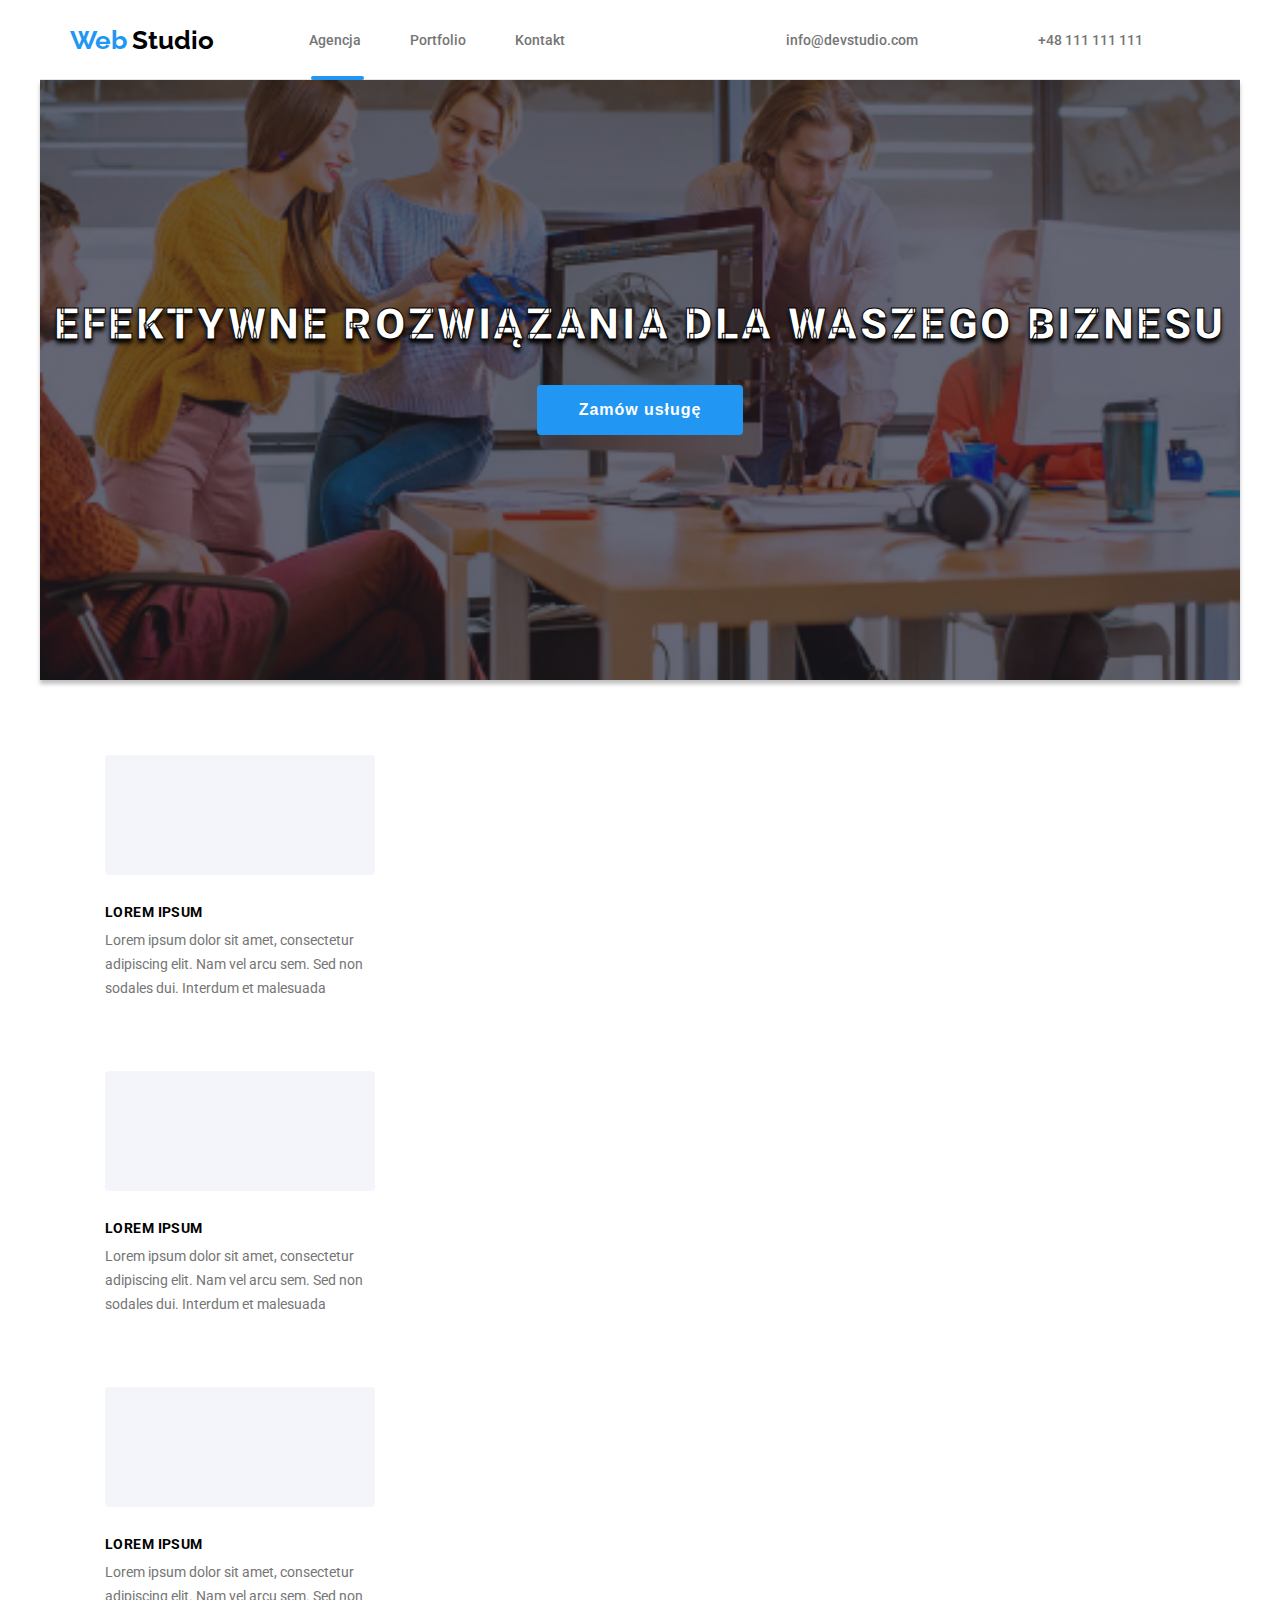
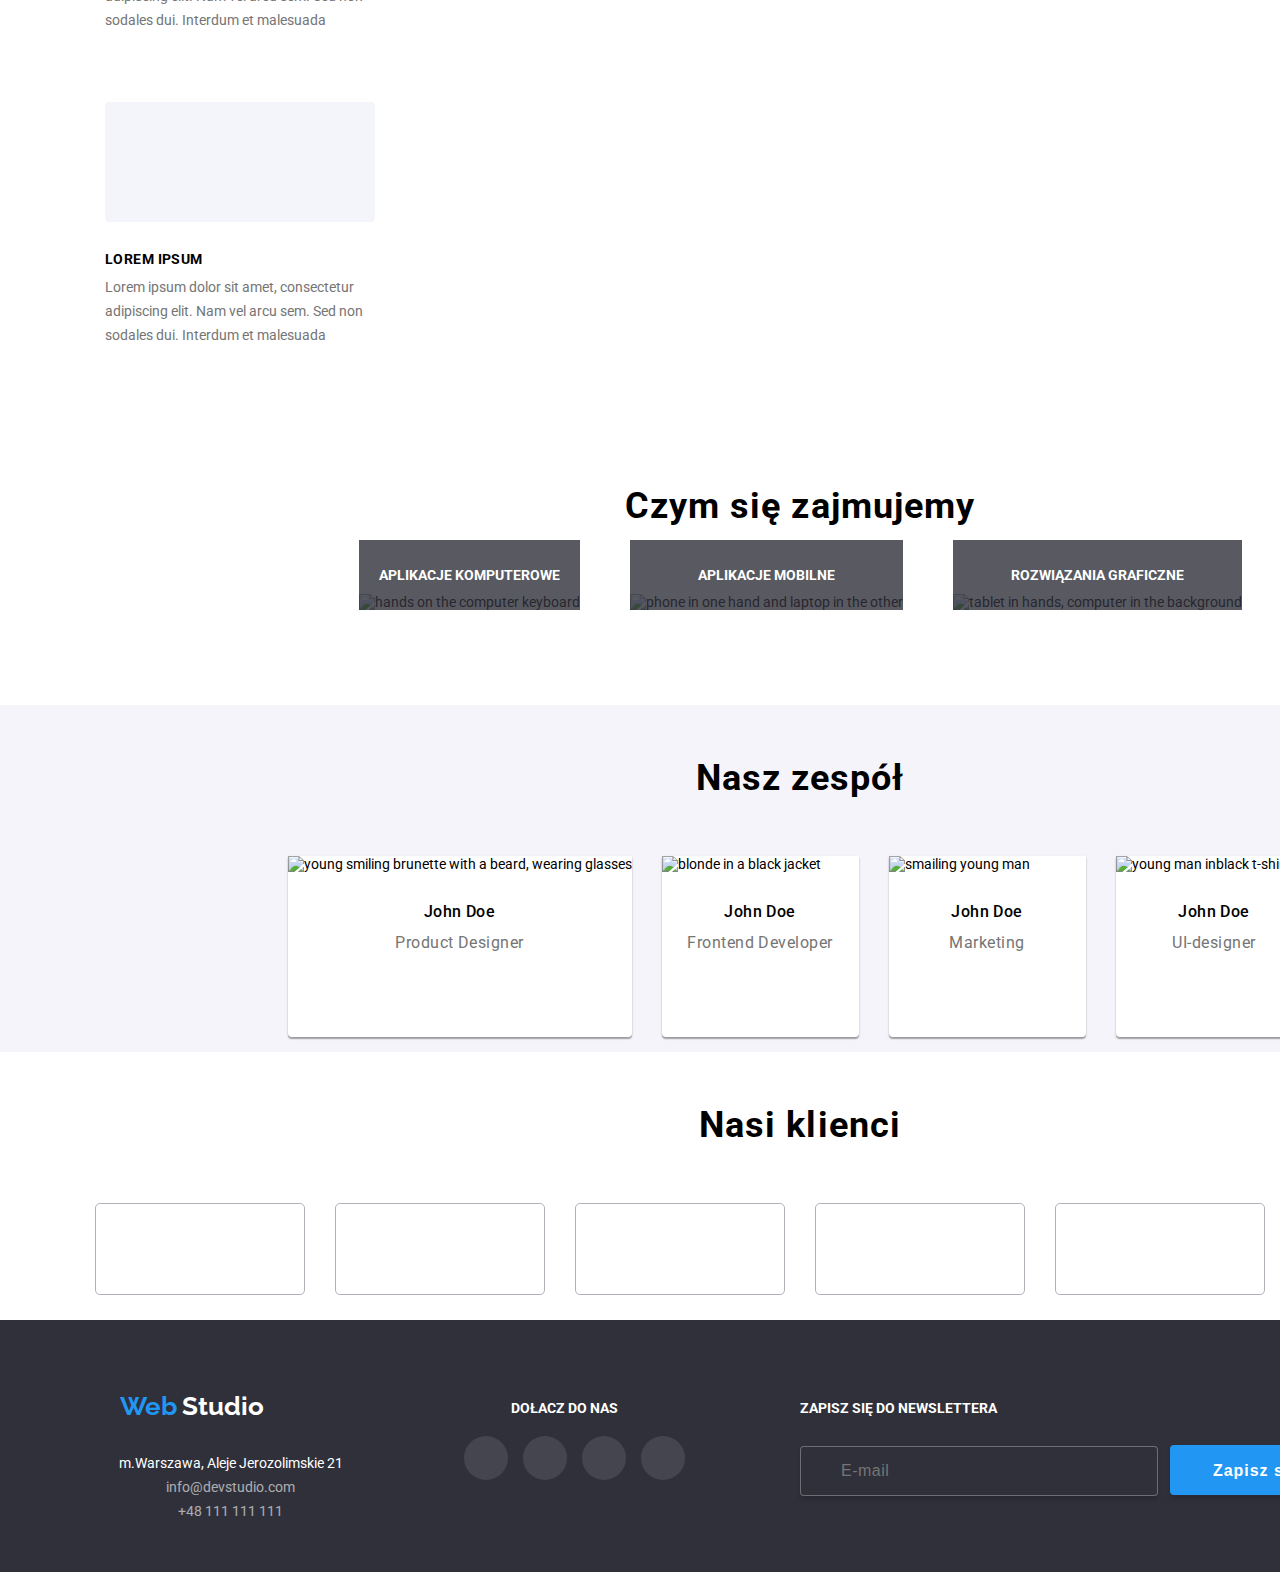
==== commit a5b14a93: "update 4.1" ====
--- a/index.html
+++ b/index.html
@@ -21,6 +21,7 @@
     
 </head>
 <body>
+    
 
 <header>
     <div class="header">
@@ -318,32 +319,34 @@
     <section class="customers__block">
         <div class="container">
             <h2 class="main__title">Nasi klienci</h2>
+           
             <ul class="customers__list">
                 <li class="customers__item">
-                    <svg class="customers__icon" ><use href="./images/icons.svg#icon-customer1" ></use> </svg>
+                    <svg class="customers__icon"  width="106" height="60"><use href="./images/icons.svg#icon-customer1" ></use> </svg>
                 </li>
                 <li class="customers__item">
-                    <svg class="customers__icon" ><use href="./images/icons.svg#icon-customer2" ></use> </svg>
+                    <svg class="customers__icon" width="106" height="60"><use href="./images/icons.svg#icon-customer2" ></use> </svg>
                 </li>
                 <li class="customers__item">
-                    <svg class="customers__icon"><use href="./images/icons.svg#icon-customer3" ></use> </svg>
+                    <svg class="customers__icon" width="106" height="60"><use href="./images/icons.svg#icon-customer3" ></use> </svg>
                 </li>
                 <li class="customers__item">
-                    <svg class="customers__icon"><use href="./images/icons.svg#icon-customer4" ></use> </svg>
+                    <svg class="customers__icon" width="106" height="60"><use href="./images/icons.svg#icon-customer4" ></use> </svg>
                 </li>
                 <li class="customers__item">
-                    <svg class="customers__icon"><use href="./images/icons.svg#icon-customer5" ></use> </svg>
+                    <svg class="customers__icon" width="106" height="60"><use href="./images/icons.svg#icon-customer5" ></use> </svg>
                 </li>
                 <li class="customers__item">
-                    <svg class="customers__icon"><use href="./images/icons.svg#icon-customer6" ></use> </svg>
+                    <svg class="customers__icon" width="106" height="60"><use href="./images/icons.svg#icon-customer6" ></use> </svg>
                 </li>
             </ul>
-        </div>
+        </div> 
     </section>
 </main>
 
 <!--footer-->
 <footer class="container">
+    <div class="footer2">
         <div class="footer__block">
             <h2 class="footer__logo">
                 <a href="index.html">
@@ -388,6 +391,7 @@
                     </li>
                 </ul>
         </div>
+    </div>    
         <div class="footer__newsletter">
         <p class="footer__newsletter-text">ZAPISZ SIĘ DO NEWSLETTERA</p>
                 <form class="footer__newsletter-field">
--- a/css/main.min.css
+++ b/css/main.min.css
@@ -1 +1 @@
-*{margin:0;padding:0;-webkit-box-sizing:border-box;box-sizing:border-box;list-style-type:none}h2{font-weight:700px;size:26px;line-height:1.97em;margin:20px;text-decoration:none}body{font-family:"Roboto",sans-serif;font-size:14px}@media screen and (max-width: 320px){body{overflow-x:scroll}}section{margin:0;padding:0}a{margin:0px;text-decoration:none;color:#757575}a:hover,a:focus,a:active{color:#2196f3}img{max-width:100%;height:auto}h1,h2,h3,h4,p{margin:0px}.main__title{color:#000;font-weight:700;font-size:36px;line-height:1em;letter-spacing:.03em;text-align:center;margin-bottom:50px}.container{padding:15px 0px;margin:0 auto}@media screen and (min-width: 768px){.container{max-width:768px}}@media screen and (min-width: 1200px){.container{max-width:1200px}}.logo-pre{font-family:"raleway",sans-serif;font-style:normal;font-weight:700;font-size:24px;line-height:2em;letter-spacing:3%;color:#2196f3}@media screen and (min-width: 1200px){.logo-pre{font-size:26px}}.logo-after{font-family:"raleway",sans-serif;font-style:normal;font-weight:700;font-size:24px;line-height:2em;letter-spacing:3%;color:#000}@media screen and (min-width: 1200px){.logo-after{font-size:26px}}.logo__after2{font-family:"raleway",sans-serif;font-style:normal;font-weight:700;font-size:24px;line-height:2em;letter-spacing:3%;color:#fff}@media screen and (min-width: 1200px){.logo__after2{font-size:26px}}.menu-container.is-open{-webkit-transform:translateX(0);transform:translateX(0)}.menu-container{background-color:#fff;position:fixed;inset:0;display:-webkit-box;display:-ms-flexbox;display:flex;-webkit-box-orient:vertical;-webkit-box-direction:normal;-ms-flex-direction:column;flex-direction:column;-webkit-transform:translateX(100%);transform:translateX(100%);-webkit-transition:-webkit-transform 250ms cubic-bezier(0.4, 0, 0.2, 1);transition:-webkit-transform 250ms cubic-bezier(0.4, 0, 0.2, 1);transition:transform 250ms cubic-bezier(0.4, 0, 0.2, 1);transition:transform 250ms cubic-bezier(0.4, 0, 0.2, 1), -webkit-transform 250ms cubic-bezier(0.4, 0, 0.2, 1);padding:48px 40px}@media screen and (min-width: 768px){.menu-container{display:none}}@media screen and (min-width: 1200px){.menu-container{display:none}}.menu-toggle{position:absolute;right:15px;top:23px;fill:#212121;color:#212121;border:none;background-color:rgba(0,0,0,0);display:-webkit-box;display:-ms-flexbox;display:flex;-webkit-box-pack:justify;-ms-flex-pack:justify;justify-content:space-between;border-radius:50%;cursor:pointer;outline:none;.margin-right:-140px;padding:0}@media screen and (min-width: 1200px){.menu-toggle{display:none}}@media screen and (min-width: 768px){.menu-toggle{display:none}}.mobile-menu__link{font-size:40px;line-height:1.17;font-weight:500;letter-spacing:.02em;color:#212121;display:block;-webkit-transition:-webkit-transform 250ms cubic-bezier(0.4, 0, 0.2, 1);transition:-webkit-transform 250ms cubic-bezier(0.4, 0, 0.2, 1);transition:transform 250ms cubic-bezier(0.4, 0, 0.2, 1);transition:transform 250ms cubic-bezier(0.4, 0, 0.2, 1), -webkit-transform 250ms cubic-bezier(0.4, 0, 0.2, 1)}.mobile-menu__link:focus,.mobile-menu__link:hover{color:#2196f3}.mobile-menu__list:not(:last-child){margin-bottom:36px}.mobile-contact{margin-top:306px}.mobile-contact__phone,.mobile-contact__email{font-size:34px;font-weight:500;letter-spacing:.02em;line-height:1.2;display:block;color:#2196f3;margin-bottom:32px;-webkit-transition:-webkit-transform 250ms cubic-bezier(0.4, 0, 0.2, 1);transition:-webkit-transform 250ms cubic-bezier(0.4, 0, 0.2, 1);transition:transform 250ms cubic-bezier(0.4, 0, 0.2, 1);transition:transform 250ms cubic-bezier(0.4, 0, 0.2, 1), -webkit-transform 250ms cubic-bezier(0.4, 0, 0.2, 1)}.mobile-contact__email{font-size:24px;color:#757575;margin-bottom:64px}.mobile-socials{display:-webkit-box;display:-ms-flexbox;display:flex;-ms-flex-wrap:wrap;flex-wrap:wrap;row-gap:10px}.mobile-socials__item:not(:last-child){border-right:1px solid rgba(33,33,33,.2);margin-right:10px;padding-right:10px}.mobile-socials__link{color:#2196f3;font-weight:500;font-size:18px;line-height:1.2em;letter-spacing:.02em;padding:0;-webkit-transition:-webkit-transform 250ms cubic-bezier(0.4, 0, 0.2, 1);transition:-webkit-transform 250ms cubic-bezier(0.4, 0, 0.2, 1);transition:transform 250ms cubic-bezier(0.4, 0, 0.2, 1);transition:transform 250ms cubic-bezier(0.4, 0, 0.2, 1), -webkit-transform 250ms cubic-bezier(0.4, 0, 0.2, 1)}.advert{background-color:#fff;max-width:1600px;min-width:-webkit-fit-content;min-width:-moz-fit-content;min-width:fit-content;margin:0 auto;text-align:center;padding:200px 0;color:#fff;-webkit-box-shadow:0px 4px 4px rgba(0,0,0,.25);box-shadow:0px 4px 4px rgba(0,0,0,.25);background-image:-webkit-gradient(linear, left top, left bottom, from(rgba(0, 0, 0, 0.4)), to(rgba(0, 0, 0, 0.4))),url("../images/mobile-img/headerimagemobile-x1.jpg");background-image:linear-gradient(rgba(0, 0, 0, 0.4), rgba(0, 0, 0, 0.4)),url("../images/mobile-img/headerimagemobile-x1.jpg");background-position:center;background-repeat:no-repeat}@media(min-device-pixel-ratio: 2),(-webkit-min-device-pixel-ratio: 2),(min-resolution: 192dpi),(min-resolution: 2dppx){.advert{background-image:-webkit-gradient(linear, left top, right top, from(rgba(47, 48, 58, 0.4)), color-stop(0%, rgba(47, 48, 58, 0.4))),url("../images/mobile-img/headerimagemobile-x2.jpg");background-image:linear-gradient(90deg, rgba(47, 48, 58, 0.4) 0%, rgba(47, 48, 58, 0.4) 0%),url("../images/mobile-img/headerimagemobile-x2.jpg")}}@media screen and (min-width: 1200px){.advert{max-width:1600px;height:600px;.padding:200px 0;background-size:cover;background-image:-webkit-gradient(linear, left top, right top, from(rgba(47, 48, 58, 0.4)), color-stop(0%, rgba(47, 48, 58, 0.4))),url("../images/mobile-img/headerimagemobile-x1.jpg");background-image:linear-gradient(90deg, rgba(47, 48, 58, 0.4) 0%, rgba(47, 48, 58, 0.4) 0%),url("../images/mobile-img/headerimagemobile-x1.jpg")}}@media screen and (min-width: 1200px)and (min-device-pixel-ratio: 2),screen and (min-width: 1200px)and (-webkit-min-device-pixel-ratio: 2),screen and (min-width: 1200px)and (min-resolution: 192dpi),screen and (min-width: 1200px)and (min-resolution: 2dppx){.advert{background-image:-webkit-gradient(linear, left top, right top, from(rgba(47, 48, 58, 0.4)), color-stop(0%, rgba(47, 48, 58, 0.4))),url("../images/mobile-img/headerimagemobile-x2.jpg");background-image:linear-gradient(90deg, rgba(47, 48, 58, 0.4) 0%, rgba(47, 48, 58, 0.4) 0%),url("../images/mobile-img/headerimagemobile-x2.jpg")}}@media screen and (min-width: 768px){.advert{max-width:1200px;background-size:cover;background-image:-webkit-gradient(linear, left top, right top, from(rgba(47, 48, 58, 0.4)), color-stop(0%, rgba(47, 48, 58, 0.4))),url("../images/mobile-img/headerimagemobile-x1.jpg");background-image:linear-gradient(90deg, rgba(47, 48, 58, 0.4) 0%, rgba(47, 48, 58, 0.4) 0%),url("../images/mobile-img/headerimagemobile-x1.jpg")}}@media screen and (min-width: 768px)and (min-device-pixel-ratio: 2),screen and (min-width: 768px)and (-webkit-min-device-pixel-ratio: 2),screen and (min-width: 768px)and (min-resolution: 192dpi),screen and (min-width: 768px)and (min-resolution: 2dppx){.advert{background-size:cover;background-image:-webkit-gradient(linear, left top, right top, from(rgba(47, 48, 58, 0.4)), color-stop(0%, rgba(47, 48, 58, 0.4))),url("../images/mobile-img/headerimagemobile-x2.jpg");background-image:linear-gradient(90deg, rgba(47, 48, 58, 0.4) 0%, rgba(47, 48, 58, 0.4) 0%),url("../images/mobile-img/headerimagemobile-x2.jpg")}}.advert__title{font-weight:900;font-size:44px;line-height:1.36em;text-align:center;letter-spacing:.06em;text-transform:uppercase;max-width:696px;margin:0 auto;margin-bottom:30px;text-shadow:0px 4px 4px #000;-webkit-text-stroke:1px #000}.advert__button{cursor:pointer;background-color:#2196f3;color:#fff;font-weight:700;font-size:16px;line-height:1.88em;letter-spacing:.06em;text-align:center;min-width:200px;border:none;border-radius:4px;padding:10px 42px}.customers__block{display:-webkit-box;display:-ms-flexbox;display:flex;display:none;gap:30px;-webkit-box-pack:center;-ms-flex-pack:center;justify-content:center;margin:0 auto;width:1600px;min-width:-webkit-fit-content;min-width:-moz-fit-content;min-width:fit-content}.customers__list{height:92px;display:-webkit-box;display:-ms-flexbox;display:flex;list-style:none;gap:30px;-webkit-box-pack:center;-ms-flex-pack:center;justify-content:center}.customers__item{width:170px;height:92px;fill:#afb1b8;border:1px solid #afb1b8;border-radius:5px;display:-webkit-box;display:-ms-flexbox;display:flex;-webkit-box-pack:center;-ms-flex-pack:center;justify-content:center;-webkit-box-align:center;-ms-flex-align:center;align-items:center;cursor:pointer;-webkit-transition-property:border-color,fill,-webkit-transform;transition-property:border-color,fill,-webkit-transform;transition-property:transform,border-color,fill;transition-property:transform,border-color,fill,-webkit-transform;-webkit-transition-duration:.25s;transition-duration:.25s;-webkit-transition-timing-function:cubic-bezier(0.4, 0, 0.2, 1);transition-timing-function:cubic-bezier(0.4, 0, 0.2, 1)}.customers__item:hover,.customers__item:active,.customers__item:focus{fill:#2196f3;border-color:#2196f3}.customers__icon{height:60px;width:106px}footer{width:1600px;height:252px;display:-webkit-box;display:-ms-flexbox;display:flex;background:#2f303a}footer.container{display:-webkit-box;display:-ms-flexbox;display:flex;display:none}.footer__address{list-style-type:none;font-style:normal;margin-left:215px}.footer__address-item{color:#fff;font-style:normal;font-weight:400;line-height:1.71em;letter-spacing:letter-spacing-normal;text-decoration:none}.footer__mail-tel{color:#fff;font-weight:400;line-height:1.71em;text-decoration:none;opacity:.6}.footer__logo{margin-top:60px;margin-left:215px}.footer__socialmedia-text{font-family:"Roboto",sans-serif;margin:75px 0px 30px 10px}.footer__social-box{margin-left:50px}.footer__newsletter{width:570px;height:86px;margin-top:72px;margin-left:78px}.footer__newsletter-text{margin-bottom:20px}.footer__email{width:358px;height:50px;font-size:16px;font-weight:400;line-height:1.5em;letter-spacing:.03em;padding-left:40px;color:#fff;border:1px solid rgba(255,255,255,.3);border-radius:4px;background-color:#2f303a;-webkit-box-shadow:0px 4px 4px 0px rgba(0,0,0,.15);box-shadow:0px 4px 4px 0px rgba(0,0,0,.15);stroke:1px solid rgba(255,255,255,.3)}.footer__button-signup{display:-webkit-box;display:-ms-flexbox;display:flex;-webkit-box-pack:center;-ms-flex-pack:center;justify-content:center;width:200px;height:50px;cursor:pointer;background-color:#2196f3;padding-top:12px;margin-left:12px;border:none;border-radius:4px;-webkit-box-shadow:0px 4px 4px rgba(0,0,0,.15);box-shadow:0px 4px 4px rgba(0,0,0,.15)}.footer__newsletter-field{display:-webkit-box;display:-ms-flexbox;display:flex;width:570px}.footer__button-icon{width:24px;height:24px;fill:#fff;margin-left:24px}.footer__button-text{margin-left:20px;color:#fff;font-weight:700;font-size:16px;line-height:1.7em;letter-spacing:.06em;text-align:center}.socialmedia__list{display:-webkit-box;display:-ms-flexbox;display:flex;list-style:none;gap:15px;margin:10px 30px 30px 0px;background:#2f303a}.socialmedia__list-item{height:44px;width:44px;fill:#fff;background-color:rgba(255,255,255,.1);border-radius:50%;cursor:pointer;-webkit-transition-property:background-color;transition-property:background-color;-webkit-transition-duration:.25s;transition-duration:.25s;-webkit-transition-timing-function:cubic-bezier(0.4, 0, 0.2, 1);transition-timing-function:cubic-bezier(0.4, 0, 0.2, 1)}.socialmedia__list-item:hover{background-color:#2196f3}.socialmedia__list-item:focus{background-color:#2196f3}.socialmedia__icon{width:44px;height:44px;padding:12px;fill:#fff}.modal{width:528px;height:581px;position:absolute;top:50%;left:50%;margin:auto;background-color:#fff;border-radius:4px;-webkit-box-shadow:0px 1px 3px rgba(0,0,0,.12),0px 1px 1px rgba(0,0,0,.14),0px 2px 1px rgba(0,0,0,.2);box-shadow:0px 1px 3px rgba(0,0,0,.12),0px 1px 1px rgba(0,0,0,.14),0px 2px 1px rgba(0,0,0,.2);-webkit-transition-property:-webkit-transform;transition-property:-webkit-transform;transition-property:transform;transition-property:transform, -webkit-transform;-webkit-transition-duration:1s;transition-duration:1s;-webkit-transform:translateX(-50%) translateY(-50%) scale(1);transform:translateX(-50%) translateY(-50%) scale(1);cursor:not-allowed}.modal__is-hidden{pointer-events:none;visibility:hidden;opacity:0;-webkit-transform:scale(0);transform:scale(0)}.modal__backdrop{display:-webkit-box;display:-ms-flexbox;display:flex;position:fixed;top:0;left:0;right:0;bottom:0;background-color:rgba(0,0,0,.2);z-index:1;cursor:not-allowed;-webkit-transform:scale(1);transform:scale(1);-webkit-transition-property:visibility,opacity,-webkit-transform;transition-property:visibility,opacity,-webkit-transform;transition-property:visibility,opacity,transform;transition-property:visibility,opacity,transform,-webkit-transform;-webkit-transition-duration:.5s;transition-duration:.5s;-webkit-transition-timing-function:cubic-bezier(0.4, 0, 0.2, 1);transition-timing-function:cubic-bezier(0.4, 0, 0.2, 1)}.modal__close{width:30px;height:30px;border:1px solid #afb1b8;border-radius:50%;background-color:#fff;position:relative;top:8px;left:93%;cursor:pointer}.modal__title{font-weight:700;font-size:20px;line-height:2em;text-align:center;letter-spacing:.03em;margin-top:5px;margin-bottom:12px}.modal__label{height:60px;font-size:12px;letter-spacing:.01em;color:#757575;line-height:1em;margin-bottom:10px}.modal__inputs{line-height:1.5em;margin-top:12px;margin-left:40px}.modal__field{width:408px;height:40px;left:40px;margin-top:4px;-webkit-transition-property:background-color,fill,-webkit-transform;transition-property:background-color,fill,-webkit-transform;transition-property:transform,background-color,fill;transition-property:transform,background-color,fill,-webkit-transform;-webkit-transition-duration:.25s;transition-duration:.25s;-webkit-transition-timing-function:cubic-bezier(0.4, 0, 0.2, 1);transition-timing-function:cubic-bezier(0.4, 0, 0.2, 1)}.modal__field:focus-within,.modal__field:active{fill:#2196f3;border-color:#2196f3;outline:none}.modal__icon{position:relative;top:-68%;left:5.5%;-webkit-transform:translate(-50%);transform:translate(-50%)}.modal__send{cursor:pointer;background-color:#2196f3;color:#fff;font-weight:700;font-size:16px;line-height:1.88em;letter-spacing:.06em;text-align:center;width:200px;height:50px;margin-top:30px;margin-left:164px;border:none;border-radius:4px;padding:10px 42px;-webkit-box-shadow:0px 4px 4px rgba(0,0,0,.15);box-shadow:0px 4px 4px rgba(0,0,0,.15)}.modal__comment{width:448px;height:138px}.modal__input{height:40px;width:448px;line-height:1em;text-indent:44px;border:1px solid rgba(33,33,33,.2);border-radius:4px;-webkit-transition-property:fill,border-color;transition-property:fill,border-color;-webkit-transition-duration:.25s;transition-duration:.25s;-webkit-transition-timing-function:cubic-bezier(0.4, 0, 0.2, 1);transition-timing-function:cubic-bezier(0.4, 0, 0.2, 1)}.modal__input:focus-within,.modal__input:active{border:1px solid #2196f3;outline:none}.modal__comment-field{height:120px;width:448px;resize:none;padding:12px 16px;border:1px solid rgba(33,33,33,.2);border-radius:4px;-webkit-transition-property:border;transition-property:border;-webkit-transition-duration:.25s;transition-duration:.25s;-webkit-transition-timing-function:cubic-bezier(0.4, 0, 0.2, 1);transition-timing-function:cubic-bezier(0.4, 0, 0.2, 1)}.modal__comment-field:focus-visible,.modal__comment-field:focus-within,.modal__comment-field:active{border:1px solid #2196f3;outline:none}.modal__comment-field::-webkit-input-placeholder{line-height:1em;font-size:12px;letter-spacing:.01em;color:rgba(117,117,117,.5)}.modal__comment-field::-moz-placeholder{line-height:1em;font-size:12px;letter-spacing:.01em;color:rgba(117,117,117,.5)}.modal__comment-field:-ms-input-placeholder{line-height:1em;font-size:12px;letter-spacing:.01em;color:rgba(117,117,117,.5)}.modal__comment-field::-ms-input-placeholder{line-height:1em;font-size:12px;letter-spacing:.01em;color:rgba(117,117,117,.5)}.modal__comment-field::placeholder{line-height:1em;font-size:12px;letter-spacing:.01em;color:rgba(117,117,117,.5)}.modal__checkbox{display:-webkit-box;display:-ms-flexbox;display:flex;-webkit-box-pack:center;-ms-flex-pack:center;justify-content:center;color:#757575;line-height:1.7em;margin-top:10px;padding-left:10px;-webkit-user-select:none;-moz-user-select:none;-ms-user-select:none;user-select:none}.modal__link{text-decoration:underline;color:#2196f3}.modal__statement-text{cursor:not-allowed;line-height:1.7em;letter-spacing:.03em}.modal__checkbox input{position:absolute;opacity:0;cursor:pointer;height:0;width:0}.checkbox__field{position:relative;top:5px;left:-9px;height:15px;width:16px;border-radius:2px;background-color:#fff;background-position:50% 50%;-webkit-box-shadow:0 0 0 .1em #757575;box-shadow:0 0 0 .1em #757575;cursor:pointer}.modal__checkbox:hover input~.checkbox__field{background-color:#e5e5e5;-webkit-box-shadow:0 0 0 .1em #2196f3;box-shadow:0 0 0 .1em #2196f3}.modal__checkbox input:checked~.checkbox__field{background-color:#2196f3;-webkit-box-shadow:0 0 0 .1em #2196f3;box-shadow:0 0 0 .1em #2196f3}.checkbox__field:after{content:"";position:absolute;display:none;background-image:url("../images/icons.svg#icon-checkmark")}.modal__checkbox input:checked~.checkbox__field:after{display:block}.modal__checkbox .checkbox__field:after{left:5px;top:1px;width:5px;height:10px;border:solid #fff;border-width:0 3px 3px 0;-webkit-transform:rotate(45deg);transform:rotate(45deg)}.header{max-width:1200px;min-height:80px;margin:0 auto;border-bottom:solid 1px;border-color:#e5e5e5;display:-webkit-box;display:-ms-flexbox;display:flex;background:#fff}@media screen and (min-width: 768px){.header{.display:flex;-webkit-box-align:center;-ms-flex-align:center;align-items:center;padding:21px 15px;height:80px}}@media screen and (min-width: 1200px){.header{display:-webkit-box;display:-ms-flexbox;display:flex;-webkit-box-align:center;-ms-flex-align:center;align-items:center;padding:25px 0;height:80px}}.header__hamburger-icon{fill:#000;-webkit-transition:color 250ms cubic-bezier(0.4, 0, 0.2, 1);transition:color 250ms cubic-bezier(0.4, 0, 0.2, 1)}.header__hamburger-icon:hover,.header__hamburger-icon:focus{fill:#2196f3}.header__nav{display:-webkit-box;display:-ms-flexbox;display:flex;-webkit-box-align:center;-ms-flex-align:center;align-items:center;color:#000;font-size:14px;font-weight:500;gap:46px}.header__nav__accent{position:relative}.header__nav__accent::after{content:"";width:53px;height:4px;border-radius:2px;background-color:#2196f3;top:44px;left:-50px;position:absolute}.header__nav-item{display:none;float:left;margin-left:46px;color:#000;-webkit-transition-property:visibility,opacity,color,-webkit-transform;transition-property:visibility,opacity,color,-webkit-transform;transition-property:visibility,opacity,transform,color;transition-property:visibility,opacity,transform,color,-webkit-transform;-webkit-transition-duration:.25s;transition-duration:.25s;-webkit-transition-timing-function:cubic-bezier(0.4, 0, 0.2, 1);transition-timing-function:cubic-bezier(0.4, 0, 0.2, 1)}@media screen and (min-width: 768px){.header__nav-item{display:-webkit-box;display:-ms-flexbox;display:flex;margin-left:30px}}@media screen and (min-width: 1200px){.header__nav-item{display:-webkit-box;display:-ms-flexbox;display:flex;float:left;margin-left:49px}}.header__nav-item:hover,.header__nav-item:focus{color:#2196f3}.header__logo{margin-left:40px;min-width:140px}.header__contacts{float:left;.margin-left:60px;-webkit-box-align:center;-ms-flex-align:center;align-items:center}@media screen and (min-width: 1200px){.header__contacts{.display:flex;min-width:550px;float:left;margin-left:49px}}.header-block{display:-webkit-box;display:-ms-flexbox;display:flex;float:left;font-weight:400;height:80px}.header-link{width:161px;height:16px;line-height:1.5em;letter-spacing:2%;margin-top:32px;display:-webkit-box;display:-ms-flexbox;display:flex;color:#2f303a;fill:#757575}.header__contacts-item{display:none;color:#757575;-webkit-transition-property:fill,color;transition-property:fill,color;-webkit-transition-duration:.25s;transition-duration:.25s;-webkit-transition-timing-function:cubic-bezier(0.4, 0, 0.2, 1);transition-timing-function:cubic-bezier(0.4, 0, 0.2, 1)}.header__contacts-item:hover .header__contacts-icon1,.header__contacts-item:hover .header__contacts-icon2,.header__contacts-item:focus .header__contacts-icon1,.header__contacts-item:focus .header__contacts-icon2{color:#2196f3;fill:#2196f3;cursor:pointer}@media screen and (min-width: 768px){.header__contacts-item{display:-webkit-box;display:-ms-flexbox;display:flex;.padding-left:100px}}@media screen and (min-width: 1200px){.header__contacts-item{display:-webkit-box;display:-ms-flexbox;display:flex;float:left;padding-left:100px}}.header__contacts-icon1{width:16px;height:12px;margin-right:10px;fill:#757575;-webkit-transition-property:fill,color;transition-property:fill,color;-webkit-transition-duration:.25s;transition-duration:.25s;-webkit-transition-timing-function:cubic-bezier(0.4, 0, 0.2, 1);transition-timing-function:cubic-bezier(0.4, 0, 0.2, 1)}.header__contacts-icon2{width:10px;height:16px;margin-right:10px;margin-bottom:-3px;fill:#757575;-webkit-transition-property:fill,color;transition-property:fill,color;-webkit-transition-duration:.25s;transition-duration:.25s;-webkit-transition-timing-function:cubic-bezier(0.4, 0, 0.2, 1);transition-timing-function:cubic-bezier(0.4, 0, 0.2, 1)}.offer{display:-webkit-box;display:-ms-flexbox;display:flex;display:none;gap:30px;-webkit-box-pack:center;-ms-flex-pack:center;justify-content:center;margin:0 auto;width:1600px;min-width:-webkit-fit-content;min-width:-moz-fit-content;min-width:fit-content}.offer__list{display:-webkit-box;display:-ms-flexbox;display:flex;list-style:none;gap:30px;-webkit-box-pack:center;-ms-flex-pack:center;justify-content:center}.offer__item{position:relative;-ms-flex-preferred-size:auto;flex-basis:auto;padding:10px}.offer__text{color:#fff;position:relative;width:100%;height:70px;font-weight:700;text-align:center;-webkit-transform:translate(0%, -100%);transform:translate(0%, -100%);background-color:rgba(47,48,58,.8);padding:27px 0px}.portfolio{padding:0 0 0px 0px;max-width:100%;margin:0 auto}.portfolio__cards{background-color:#fff;width:100%;gap:30px;display:-webkit-box;display:-ms-flexbox;display:flex;-webkit-box-pack:center;-ms-flex-pack:center;justify-content:center;margin:0 auto;width:1600px;margin-bottom:94px}.portfolio__buttons{display:-webkit-box;display:-ms-flexbox;display:flex;-webkit-column-gap:8px;-moz-column-gap:8px;column-gap:8px;-webkit-box-pack:center;-ms-flex-pack:center;justify-content:center;list-style-type:none;margin:0 auto;width:1600px;min-width:-webkit-fit-content;min-width:-moz-fit-content;min-width:fit-content}.portfolio__button{cursor:pointer;background-color:#f5f4fa;color:#000;font-weight:500;font-size:16px;line-height:1.88em;letter-spacing:.03em;text-align:center;min-width:0px;border:none;border-radius:4px;padding:7px 28px}.portfolio__card-item{background-color:#fff;height:404px;width:370px;margin-bottom:30px;list-style-type:none}.portfolio__card-picture{position:relative;height:297px;width:370px;overflow:hidden}.portfolio__card-hiddentext{position:absolute;bottom:0;right:0;height:297px;width:370px;text-align:left;line-height:1.5em;letter-spacing:.03em;padding:49px 45px 49px 24px;background:rgba(33,150,243,.9);color:#fff;font-size:18px;-webkit-transform:translateY(100%);transform:translateY(100%);-webkit-transition-property:visibility,opacity,-webkit-transform;transition-property:visibility,opacity,-webkit-transform;transition-property:visibility,opacity,transform;transition-property:visibility,opacity,transform,-webkit-transform;-webkit-transition:250ms cubic-bezier(0.4, 0, 0.2, 1);transition:250ms cubic-bezier(0.4, 0, 0.2, 1)}.portfolio__card-shadow:hover,.portfolio__card-shadow:focus,.portfolio__card-shadow:hover .portfolio__card-hiddentext,.portfolio__card-shadow:focus .portfolio__card-hiddentext{-webkit-box-shadow:1px 4px 6px 0px rgba(0,0,0,.16),0px 4px 4px 0px rgba(0,0,0,.06),0px 1px 1px 0px rgba(0,0,0,.12);box-shadow:1px 4px 6px 0px rgba(0,0,0,.16),0px 4px 4px 0px rgba(0,0,0,.06),0px 1px 1px 0px rgba(0,0,0,.12);cursor:pointer;-webkit-transition-property:visibility,opacity,-webkit-transform;transition-property:visibility,opacity,-webkit-transform;transition-property:visibility,opacity,transform;transition-property:visibility,opacity,transform,-webkit-transform;-webkit-transition-duration:.25s;transition-duration:.25s;-webkit-transition-timing-function:cubic-bezier(0.4, 0, 0.2, 1);transition-timing-function:cubic-bezier(0.4, 0, 0.2, 1);-webkit-transform:translateY(0);transform:translateY(0)}.portfolio__button:hover,.portfolio__button:focus,.portfolio__button:active{background-color:#2196f3;color:#fff;-webkit-transition-property:visibility,opacity,-webkit-transform;transition-property:visibility,opacity,-webkit-transform;transition-property:visibility,opacity,transform;transition-property:visibility,opacity,transform,-webkit-transform;-webkit-transition-duration:.25s;transition-duration:.25s;-webkit-transition-timing-function:cubic-bezier(0.4, 0, 0.2, 1);transition-timing-function:cubic-bezier(0.4, 0, 0.2, 1);-webkit-box-shadow:0 2px 2px 0 rgba(0,0,0,.12),0 1px 2px 0 rgba(0,0,0,.08),0 3px 1px 0 rgba(0,0,0,.1);box-shadow:0 2px 2px 0 rgba(0,0,0,.12),0 1px 2px 0 rgba(0,0,0,.08),0 3px 1px 0 rgba(0,0,0,.1)}.portfolio__project{margin-top:-5px;padding:20px 0 0 24px;background-color:#fff;border:1px solid #eee;border-top:0px}.portfolio__card-title{font-style:normal;font-weight:700;font-size:18px;line-height:2em;text-align:left;letter-spacing:.06em;color:#212121}.portfolio__project-type{font-style:normal;font-weight:400;font-size:16px;line-height:2em;text-align:left;letter-spacing:.03em;color:#757575}.strenghts__list{-webkit-box-orient:vertical;-webkit-box-direction:normal;-ms-flex-direction:column;flex-direction:column;padding:10px 10px;list-style:none;-webkit-box-align:center;-ms-flex-align:center;align-items:center;gap:30px;-webkit-box-pack:center;-ms-flex-pack:center;justify-content:center}@media screen and (min-width: 768px){.strenghts__list{display:-webkit-box;display:-ms-flexbox;display:flex;-webkit-box-orient:horizontal;-webkit-box-direction:normal;-ms-flex-direction:row;flex-direction:row;-ms-flex-wrap:wrap;flex-wrap:wrap}}@media screen and (min-width: 1200px){.strenghts__list{display:-webkit-box;display:-ms-flexbox;display:flex;-webkit-box-orient:horizontal;-webkit-box-direction:normal;-ms-flex-direction:row;flex-direction:row;-webkit-box-pack:center;-ms-flex-pack:center;justify-content:center}}@media screen and (min-width: 1200px){.strenghts__item{margin:0 auto;width:270px;gap:30px}}@media screen and (min-width: 768px){.strenghts__item{width:270px;margin-bottom:30px}}.strenghts__title{color:#000;font-weight:700;line-height:1em;letter-spacing:.03em;text-transform:uppercase;text-align:center;margin-bottom:10px}@media screen and (min-width: 768px){.strenghts__title{text-align:left}}@media screen and (min-width: 1200px){.strenghts__title{text-align:left}}.strenghts__text{color:#757575;line-height:1.71em;min-width:270px;margin-bottom:30px}.strenghts__text:not(:last-child){margin-right:30px}.strenghts__icon{margin:0 auto;position:center;fill:#000;width:450px;height:120px;padding:25px 0px;background-color:#f4f5fa;border-radius:4px;margin-bottom:30px}@media screen and (min-width: 1200px){.strenghts__icon{margin:0 auto;width:270px;gap:30px}}@media screen and (min-width: 768px){.strenghts__icon{width:270px;margin-bottom:30px}}.team__block{display:none;background-color:#f5f4fa;margin:0px auto;-webkit-box-align:center;-ms-flex-align:center;align-items:center;width:1600px;min-width:-webkit-fit-content;min-width:-moz-fit-content;min-width:fit-content}.team__list{display:-webkit-box;display:-ms-flexbox;display:flex;gap:30px;-webkit-box-pack:center;-ms-flex-pack:center;justify-content:center;list-style:none}.team__item{background-color:#fff;-webkit-box-shadow:0px 1px 3px rgba(0,0,0,.1),0px 2px 2px rgba(0,0,0,.12),0px 2px 1px rgba(0,0,0,.22);box-shadow:0px 1px 3px rgba(0,0,0,.1),0px 2px 2px rgba(0,0,0,.12),0px 2px 1px rgba(0,0,0,.22);border-radius:0px 0px 4px 4px}.team__card{padding-top:25px;padding-bottom:30px;text-align:center}.team__name{font-style:normal;font-weight:500;font-size:16px;line-height:1.9em;text-align:center;letter-spacing:.03em;color:#000}.team__title{font-style:normal;font-weight:400;font-size:16px;line-height:1.9em;text-align:center;letter-spacing:.03em;color:#757575;margin-bottom:5px}.team__card-socialmedia{display:-webkit-box;display:-ms-flexbox;display:flex;-webkit-box-pack:center;-ms-flex-pack:center;justify-content:center;gap:7px;list-style:none;-webkit-box-shadow:none;box-shadow:none}.team__card-item{background:#fff;border-radius:50%;width:44px;height:44px;padding:12px;cursor:pointer;-webkit-transition-property:background-color,fill,-webkit-transform;transition-property:background-color,fill,-webkit-transform;transition-property:transform,background-color,fill;transition-property:transform,background-color,fill,-webkit-transform;-webkit-transition-duration:.25s;transition-duration:.25s;-webkit-transition-timing-function:cubic-bezier(0.4, 0, 0.2, 1);transition-timing-function:cubic-bezier(0.4, 0, 0.2, 1)}.item__socialmedia{fill:#afb1b8;background-color:#fff;-webkit-transition-property:background-color,fill,-webkit-transform;transition-property:background-color,fill,-webkit-transform;transition-property:transform,background-color,fill;transition-property:transform,background-color,fill,-webkit-transform;-webkit-transition-duration:.25s;transition-duration:.25s;-webkit-transition-timing-function:cubic-bezier(0.4, 0, 0.2, 1);transition-timing-function:cubic-bezier(0.4, 0, 0.2, 1)}.team__card-item:hover .item__socialmedia,.team__card-item:focus .item__socialmedia,.team__card-item:hover,.team__card-item:focus{fill:#fff;background-color:#2196f3}/*# sourceMappingURL=main.min.css.map */+*{margin:0;padding:0;-webkit-box-sizing:border-box;box-sizing:border-box;list-style-type:none}h2{font-weight:700px;size:26px;line-height:1.97em;margin:20px;text-decoration:none}body{font-family:"Roboto",sans-serif;font-size:14px;overflow-x:hidden}@media screen and (max-width: 320px){body{overflow-x:scroll}}section{margin:0;padding:0}a{margin:0px;text-decoration:none;color:#757575}a:hover,a:focus,a:active{color:#2196f3}img{max-width:100%;height:auto}h1,h2,h3,h4,p{margin:0px}.main__title{color:#000;font-weight:700;font-size:36px;line-height:1em;letter-spacing:.03em;text-align:center;margin:40px 0 60px 0}.container{padding:15px 0px;margin:0 auto;max-width:480px}@media screen and (min-width: 768px){.container{max-width:768px}}@media screen and (min-width: 1200px){.container{max-width:1600px}}.logo-pre{font-family:"raleway",sans-serif;font-style:normal;font-weight:700;font-size:24px;line-height:2em;letter-spacing:3%;color:#2196f3}@media screen and (min-width: 1200px){.logo-pre{font-size:26px}}.logo-after{font-family:"raleway",sans-serif;font-style:normal;font-weight:700;font-size:24px;line-height:2em;letter-spacing:3%;color:#000}@media screen and (min-width: 1200px){.logo-after{font-size:26px}}.logo__after2{font-family:"raleway",sans-serif;font-style:normal;font-weight:700;font-size:24px;line-height:2em;letter-spacing:3%;color:#fff}@media screen and (min-width: 1200px){.logo__after2{font-size:26px}}.menu-container.is-open{-webkit-transform:translateX(0);transform:translateX(0)}.menu-container{background-color:#fff;position:fixed;inset:0;display:-webkit-box;display:-ms-flexbox;display:flex;-webkit-box-orient:vertical;-webkit-box-direction:normal;-ms-flex-direction:column;flex-direction:column;-webkit-transform:translateX(100%);transform:translateX(100%);-webkit-transition:-webkit-transform 250ms cubic-bezier(0.4, 0, 0.2, 1);transition:-webkit-transform 250ms cubic-bezier(0.4, 0, 0.2, 1);transition:transform 250ms cubic-bezier(0.4, 0, 0.2, 1);transition:transform 250ms cubic-bezier(0.4, 0, 0.2, 1), -webkit-transform 250ms cubic-bezier(0.4, 0, 0.2, 1);padding:48px 40px}@media screen and (min-width: 768px){.menu-container{display:none}}@media screen and (min-width: 1200px){.menu-container{display:none}}.menu-toggle{position:absolute;right:15px;top:23px;fill:#212121;color:#212121;border:none;background-color:rgba(0,0,0,0);display:-webkit-box;display:-ms-flexbox;display:flex;-webkit-box-pack:justify;-ms-flex-pack:justify;justify-content:space-between;border-radius:50%;cursor:pointer;outline:none;padding:0}@media screen and (min-width: 1200px){.menu-toggle{display:none}}@media screen and (min-width: 768px){.menu-toggle{display:none}}.mobile-menu__link{font-size:40px;line-height:1.17;font-weight:500;letter-spacing:.02em;color:#212121;display:block;-webkit-transition:-webkit-transform 250ms cubic-bezier(0.4, 0, 0.2, 1);transition:-webkit-transform 250ms cubic-bezier(0.4, 0, 0.2, 1);transition:transform 250ms cubic-bezier(0.4, 0, 0.2, 1);transition:transform 250ms cubic-bezier(0.4, 0, 0.2, 1), -webkit-transform 250ms cubic-bezier(0.4, 0, 0.2, 1)}.mobile-menu__link:focus,.mobile-menu__link:hover{color:#2196f3}.mobile-menu__list:not(:last-child){margin-bottom:36px}.mobile-contact{margin-top:306px}.mobile-contact__phone,.mobile-contact__email{font-size:34px;font-weight:500;letter-spacing:.02em;line-height:1.2;display:block;color:#2196f3;margin-bottom:32px;-webkit-transition:-webkit-transform 250ms cubic-bezier(0.4, 0, 0.2, 1);transition:-webkit-transform 250ms cubic-bezier(0.4, 0, 0.2, 1);transition:transform 250ms cubic-bezier(0.4, 0, 0.2, 1);transition:transform 250ms cubic-bezier(0.4, 0, 0.2, 1), -webkit-transform 250ms cubic-bezier(0.4, 0, 0.2, 1)}.mobile-contact__email{font-size:24px;color:#757575;margin-bottom:64px}.mobile-socials{display:-webkit-box;display:-ms-flexbox;display:flex;-ms-flex-wrap:wrap;flex-wrap:wrap;row-gap:10px}.mobile-socials__item:not(:last-child){border-right:1px solid rgba(33,33,33,.2);margin-right:10px;padding-right:10px}.mobile-socials__link{color:#2196f3;font-weight:500;font-size:18px;line-height:1.2em;letter-spacing:.02em;padding:0;-webkit-transition:-webkit-transform 250ms cubic-bezier(0.4, 0, 0.2, 1);transition:-webkit-transform 250ms cubic-bezier(0.4, 0, 0.2, 1);transition:transform 250ms cubic-bezier(0.4, 0, 0.2, 1);transition:transform 250ms cubic-bezier(0.4, 0, 0.2, 1), -webkit-transform 250ms cubic-bezier(0.4, 0, 0.2, 1)}.advert{background-color:#fff;min-width:480px;min-width:-webkit-fit-content;min-width:-moz-fit-content;min-width:fit-content;margin:0 auto;text-align:center;padding:200px 0;color:#fff;-webkit-box-shadow:0px 4px 4px rgba(0,0,0,.25);box-shadow:0px 4px 4px rgba(0,0,0,.25);background-image:-webkit-gradient(linear, left top, left bottom, from(rgba(0, 0, 0, 0.4)), to(rgba(0, 0, 0, 0.4))),url("../images/mobile-img/headerimagemobile-x2.jpg");background-image:linear-gradient(rgba(0, 0, 0, 0.4), rgba(0, 0, 0, 0.4)),url("../images/mobile-img/headerimagemobile-x2.jpg");background-position:center;background-repeat:no-repeat;background-size:cover}@media(min-device-pixel-ratio: 2),(-webkit-min-device-pixel-ratio: 2),(min-resolution: 192dpi),(min-resolution: 2dppx){.advert{background-image:-webkit-gradient(linear, left top, right top, from(rgba(47, 48, 58, 0.4)), color-stop(0%, rgba(47, 48, 58, 0.4))),url("../images/mobile-img/headerimagemobile-x2.jpg");background-image:linear-gradient(90deg, rgba(47, 48, 58, 0.4) 0%, rgba(47, 48, 58, 0.4) 0%),url("../images/mobile-img/headerimagemobile-x2.jpg")}}@media screen and (min-width: 1200px){.advert{max-width:1600px;height:600px;background-size:cover;background-image:-webkit-gradient(linear, left top, right top, from(rgba(47, 48, 58, 0.4)), color-stop(0%, rgba(47, 48, 58, 0.4))),url("../images/mobile-img/headerimagemobile-x1.jpg");background-image:linear-gradient(90deg, rgba(47, 48, 58, 0.4) 0%, rgba(47, 48, 58, 0.4) 0%),url("../images/mobile-img/headerimagemobile-x1.jpg")}}@media screen and (min-width: 1200px)and (min-device-pixel-ratio: 2),screen and (min-width: 1200px)and (-webkit-min-device-pixel-ratio: 2),screen and (min-width: 1200px)and (min-resolution: 192dpi),screen and (min-width: 1200px)and (min-resolution: 2dppx){.advert{background-image:-webkit-gradient(linear, left top, right top, from(rgba(47, 48, 58, 0.4)), color-stop(0%, rgba(47, 48, 58, 0.4))),url("../images/mobile-img/headerimagemobile-x2.jpg");background-image:linear-gradient(90deg, rgba(47, 48, 58, 0.4) 0%, rgba(47, 48, 58, 0.4) 0%),url("../images/mobile-img/headerimagemobile-x2.jpg")}}@media screen and (min-width: 768px){.advert{max-width:1200px;background-size:cover;background-image:-webkit-gradient(linear, left top, right top, from(rgba(47, 48, 58, 0.4)), color-stop(0%, rgba(47, 48, 58, 0.4))),url("../images/mobile-img/headerimagemobile-x1.jpg");background-image:linear-gradient(90deg, rgba(47, 48, 58, 0.4) 0%, rgba(47, 48, 58, 0.4) 0%),url("../images/mobile-img/headerimagemobile-x1.jpg")}}@media screen and (min-width: 768px)and (min-device-pixel-ratio: 2),screen and (min-width: 768px)and (-webkit-min-device-pixel-ratio: 2),screen and (min-width: 768px)and (min-resolution: 192dpi),screen and (min-width: 768px)and (min-resolution: 2dppx){.advert{background-size:cover;background-image:-webkit-gradient(linear, left top, right top, from(rgba(47, 48, 58, 0.4)), color-stop(0%, rgba(47, 48, 58, 0.4))),url("../images/mobile-img/headerimagemobile-x2.jpg");background-image:linear-gradient(90deg, rgba(47, 48, 58, 0.4) 0%, rgba(47, 48, 58, 0.4) 0%),url("../images/mobile-img/headerimagemobile-x2.jpg")}}.advert__title{font-weight:900;font-size:44px;line-height:1.36em;text-align:center;letter-spacing:.06em;text-transform:uppercase;min-width:480px;margin:0 auto;margin-bottom:30px;text-shadow:0px 4px 4px #000;-webkit-text-stroke:1px #000}.advert__button{cursor:pointer;background-color:#2196f3;color:#fff;font-weight:700;font-size:16px;line-height:1.88em;letter-spacing:.06em;text-align:center;min-width:200px;border:none;border-radius:4px;padding:10px 42px}.customers__block{-webkit-box-align:center;-ms-flex-align:center;align-items:center;gap:30px;-webkit-box-pack:center;-ms-flex-pack:center;justify-content:center;margin:0 auto;.width:768px}@media screen and (min-width: 768px){.customers__block{width:768px}}@media screen and (min-width: 1200px){.customers__block{width:1600px}}.customers__list{display:-webkit-box;display:-ms-flexbox;display:flex;-ms-flex-wrap:wrap;flex-wrap:wrap;-webkit-box-pack:center;-ms-flex-pack:center;justify-content:center;-webkit-box-align:center;-ms-flex-align:center;align-items:center;gap:30px;list-style:none;gap:30px}@media screen and (min-width: 1200px){.customers__list{-ms-flex-wrap:nowrap;flex-wrap:nowrap}}.customers__item{width:170px;height:92px;fill:#afb1b8;border:1px solid #afb1b8;border-radius:5px;display:-webkit-box;display:-ms-flexbox;display:flex;-webkit-box-pack:center;-ms-flex-pack:center;justify-content:center;-webkit-box-align:center;-ms-flex-align:center;align-items:center;margin-bottom:10px;cursor:pointer;-webkit-transition-property:border-color,fill,-webkit-transform;transition-property:border-color,fill,-webkit-transform;transition-property:transform,border-color,fill;transition-property:transform,border-color,fill,-webkit-transform;-webkit-transition-duration:.25s;transition-duration:.25s;-webkit-transition-timing-function:cubic-bezier(0.4, 0, 0.2, 1);transition-timing-function:cubic-bezier(0.4, 0, 0.2, 1)}@media screen and (min-width: 768px){.customers__item{width:170px}}@media screen and (min-width: 1200px){.customers__item{width:210px}}.customers__item:hover,.customers__item:active,.customers__item:focus{fill:#2196f3;border-color:#2196f3}footer{height:252px;display:-webkit-box;display:-ms-flexbox;display:flex;background:#2f303a}@media screen and (min-width: 768px){footer{width:768px;margin:0;padding:0}}@media screen and (min-width: 1200px){footer{width:1600px}}footer.container{display:-webkit-box;display:-ms-flexbox;display:flex;-webkit-box-orient:vertical;-webkit-box-direction:normal;-ms-flex-direction:column;flex-direction:column;width:480px}@media screen and (min-width: 768px){footer.container{width:768px;display:-webkit-box;display:-ms-flexbox;display:flex;-webkit-box-pack:baseline;-ms-flex-pack:baseline;justify-content:baseline;padding:0}}@media screen and (min-width: 1200px){footer.container{width:1600px;-webkit-box-orient:horizontal;-webkit-box-direction:normal;-ms-flex-direction:row;flex-direction:row}}.footer2{display:-webkit-box;display:-ms-flexbox;display:flex;-webkit-box-orient:vertical;-webkit-box-direction:normal;-ms-flex-direction:column;flex-direction:column;-webkit-box-pack:central;-ms-flex-pack:central;justify-content:central}@media screen and (min-width: 768px){.footer2{display:-webkit-box;display:-ms-flexbox;display:flex;-webkit-box-orient:horizontal;-webkit-box-direction:normal;-ms-flex-direction:row;flex-direction:row}}@media screen and (min-width: 1200px){.footer2{width:800px;display:-webkit-box;display:-ms-flexbox;display:flex;-webkit-box-orient:horizontal;-webkit-box-direction:normal;-ms-flex-direction:row;flex-direction:row}}@media screen and (min-width: 768px){.footer__block{width:384px;-webkit-box-pack:baseline;-ms-flex-pack:baseline;justify-content:baseline;-webkit-box-align:center;-ms-flex-align:center;align-items:center;background:#2f303a}}@media screen and (min-width: 1200px){.footer__block{width:461px}}.footer__address{list-style-type:none;font-style:normal;text-align:center}@media screen and (min-width: 1200px){.footer__address{width:461px}}.footer__address-item{color:#fff;font-style:normal;font-weight:400;line-height:1.71em;letter-spacing:letter-spacing-normal;text-decoration:none}.footer__mail-tel{color:#fff;font-weight:400;line-height:1.71em;text-decoration:none;opacity:.6}.footer__logo{display:-webkit-box;display:-ms-flexbox;display:flex;width:384px;text-align:center;padding:60px 120px 20px 120px}.footer__social-box{width:480px;background:#2f303a}@media screen and (min-width: 768px){.footer__social-box{width:384px;padding:0}}@media screen and (min-width: 1200px){.footer__social-box{width:206px}}.footer__socialmedia-text{font-family:"Roboto",sans-serif;text-align:center;padding-top:60px;padding-bottom:20px;color:#fff;font-size:14px;font-weight:700}@media screen and (min-width: 768px){.footer__socialmedia-text{margin-top:20px}}@media screen and (min-width: 768px){.footer__socialmedia-list{padding:0;margin:0}}.footer__newsletter{margin-bottom:30px;background:#2f303a}@media screen and (min-width: 1200px){.footer__newsletter{-webkit-box-pack:left;-ms-flex-pack:left;justify-content:left}}.footer__newsletter-field{display:-webkit-box;display:-ms-flexbox;display:flex;-webkit-box-orient:vertical;-webkit-box-direction:normal;-ms-flex-direction:column;flex-direction:column;width:100%;-webkit-box-align:center;-ms-flex-align:center;align-items:center;gap:30px;padding-bottom:30px;background:#2f303a}@media screen and (min-width: 768px){.footer__newsletter-field{width:768px;display:-webkit-box;display:-ms-flexbox;display:flex}}@media screen and (min-width: 1200px){.footer__newsletter-field{-webkit-box-orient:horizontal;-webkit-box-direction:normal;-ms-flex-direction:row;flex-direction:row;-webkit-box-pack:start;-ms-flex-pack:start;justify-content:start;gap:0}}.footer__newsletter-text{text-align:center;padding-top:60px;padding-bottom:-10px;color:#fff;font-size:14px;font-weight:700;border:none}@media screen and (min-width: 1200px){.footer__newsletter-text{padding-top:80px;text-align:left}}.footer__email{width:450px;height:50px;font-size:16px;font-weight:400;line-height:1.5em;letter-spacing:.03em;padding-left:40px;color:#fff;border:1px solid rgba(255,255,255,.3);border-radius:4px;background-color:#2f303a;-webkit-box-shadow:0px 4px 4px 0px rgba(0,0,0,.15);box-shadow:0px 4px 4px 0px rgba(0,0,0,.15);stroke:1px solid rgba(255,255,255,.3)}@media screen and (min-width: 1200px){.footer__email{width:358px}}.footer__button-signup{display:-webkit-box;display:-ms-flexbox;display:flex;-webkit-box-pack:center;-ms-flex-pack:center;justify-content:center;width:200px;height:50px;cursor:pointer;background-color:#2196f3;padding-top:12px;margin-left:12px;margin-bottom:30px;border:none;border-radius:4px;-webkit-box-shadow:0px 4px 4px rgba(0,0,0,.15);box-shadow:0px 4px 4px rgba(0,0,0,.15)}@media screen and (min-width: 1200px){.footer__button-signup{margin-top:29px}}.footer__button-icon{width:24px;height:24px;fill:#fff;margin-left:24px}.footer__button-text{margin-left:20px;color:#fff;font-weight:700;font-size:16px;line-height:1.7em;letter-spacing:.06em;text-align:center}.socialmedia__list{display:-webkit-box;display:-ms-flexbox;display:flex;list-style:none;gap:15px;-webkit-box-pack:center;-ms-flex-pack:center;justify-content:center;margin-left:20px;padding:20px 10px 30px 0px;background:#2f303a}@media screen and (min-width: 768px){.socialmedia__list{padding:0}}.socialmedia__list-item{height:44px;width:44px;fill:#fff;background-color:rgba(255,255,255,.1);border-radius:50%;cursor:pointer;-webkit-transition-property:background-color;transition-property:background-color;-webkit-transition-duration:.25s;transition-duration:.25s;-webkit-transition-timing-function:cubic-bezier(0.4, 0, 0.2, 1);transition-timing-function:cubic-bezier(0.4, 0, 0.2, 1)}.socialmedia__list-item:hover{background-color:#2196f3}.socialmedia__list-item:focus{background-color:#2196f3}.socialmedia__icon{width:44px;height:44px;padding:12px;fill:#fff}.modal{width:528px;height:581px;position:absolute;top:50%;left:50%;margin:auto;background-color:#fff;border-radius:4px;-webkit-box-shadow:0px 1px 3px rgba(0,0,0,.12),0px 1px 1px rgba(0,0,0,.14),0px 2px 1px rgba(0,0,0,.2);box-shadow:0px 1px 3px rgba(0,0,0,.12),0px 1px 1px rgba(0,0,0,.14),0px 2px 1px rgba(0,0,0,.2);-webkit-transition-property:-webkit-transform;transition-property:-webkit-transform;transition-property:transform;transition-property:transform, -webkit-transform;-webkit-transition-duration:1s;transition-duration:1s;-webkit-transform:translateX(-50%) translateY(-50%) scale(1);transform:translateX(-50%) translateY(-50%) scale(1);cursor:not-allowed}.modal__is-hidden{pointer-events:none;visibility:hidden;opacity:0;-webkit-transform:scale(0);transform:scale(0)}.modal__backdrop{display:-webkit-box;display:-ms-flexbox;display:flex;position:fixed;top:0;left:0;right:0;bottom:0;background-color:rgba(0,0,0,.2);z-index:1;cursor:not-allowed;-webkit-transform:scale(1);transform:scale(1);-webkit-transition-property:visibility,opacity,-webkit-transform;transition-property:visibility,opacity,-webkit-transform;transition-property:visibility,opacity,transform;transition-property:visibility,opacity,transform,-webkit-transform;-webkit-transition-duration:.5s;transition-duration:.5s;-webkit-transition-timing-function:cubic-bezier(0.4, 0, 0.2, 1);transition-timing-function:cubic-bezier(0.4, 0, 0.2, 1)}.modal__close{width:30px;height:30px;border:1px solid #afb1b8;border-radius:50%;background-color:#fff;position:relative;top:8px;left:93%;cursor:pointer}.modal__title{font-weight:700;font-size:20px;line-height:2em;text-align:center;letter-spacing:.03em;margin-top:5px;margin-bottom:12px}.modal__label{height:60px;font-size:12px;letter-spacing:.01em;color:#757575;line-height:1em;margin-bottom:10px}.modal__inputs{line-height:1.5em;margin-top:12px;margin-left:40px}.modal__field{width:408px;height:40px;left:40px;margin-top:4px;-webkit-transition-property:background-color,fill,-webkit-transform;transition-property:background-color,fill,-webkit-transform;transition-property:transform,background-color,fill;transition-property:transform,background-color,fill,-webkit-transform;-webkit-transition-duration:.25s;transition-duration:.25s;-webkit-transition-timing-function:cubic-bezier(0.4, 0, 0.2, 1);transition-timing-function:cubic-bezier(0.4, 0, 0.2, 1)}.modal__field:focus-within,.modal__field:active{fill:#2196f3;border-color:#2196f3;outline:none}.modal__icon{position:relative;top:-68%;left:5.5%;-webkit-transform:translate(-50%);transform:translate(-50%)}.modal__send{cursor:pointer;background-color:#2196f3;color:#fff;font-weight:700;font-size:16px;line-height:1.88em;letter-spacing:.06em;text-align:center;width:200px;height:50px;margin-top:30px;margin-left:164px;border:none;border-radius:4px;padding:10px 42px;-webkit-box-shadow:0px 4px 4px rgba(0,0,0,.15);box-shadow:0px 4px 4px rgba(0,0,0,.15)}.modal__comment{width:448px;height:138px}.modal__input{height:40px;width:448px;line-height:1em;text-indent:44px;border:1px solid rgba(33,33,33,.2);border-radius:4px;-webkit-transition-property:fill,border-color;transition-property:fill,border-color;-webkit-transition-duration:.25s;transition-duration:.25s;-webkit-transition-timing-function:cubic-bezier(0.4, 0, 0.2, 1);transition-timing-function:cubic-bezier(0.4, 0, 0.2, 1)}.modal__input:focus-within,.modal__input:active{border:1px solid #2196f3;outline:none}.modal__comment-field{height:120px;width:448px;resize:none;padding:12px 16px;border:1px solid rgba(33,33,33,.2);border-radius:4px;-webkit-transition-property:border;transition-property:border;-webkit-transition-duration:.25s;transition-duration:.25s;-webkit-transition-timing-function:cubic-bezier(0.4, 0, 0.2, 1);transition-timing-function:cubic-bezier(0.4, 0, 0.2, 1)}.modal__comment-field:focus-visible,.modal__comment-field:focus-within,.modal__comment-field:active{border:1px solid #2196f3;outline:none}.modal__comment-field::-webkit-input-placeholder{line-height:1em;font-size:12px;letter-spacing:.01em;color:rgba(117,117,117,.5)}.modal__comment-field::-moz-placeholder{line-height:1em;font-size:12px;letter-spacing:.01em;color:rgba(117,117,117,.5)}.modal__comment-field:-ms-input-placeholder{line-height:1em;font-size:12px;letter-spacing:.01em;color:rgba(117,117,117,.5)}.modal__comment-field::-ms-input-placeholder{line-height:1em;font-size:12px;letter-spacing:.01em;color:rgba(117,117,117,.5)}.modal__comment-field::placeholder{line-height:1em;font-size:12px;letter-spacing:.01em;color:rgba(117,117,117,.5)}.modal__checkbox{display:-webkit-box;display:-ms-flexbox;display:flex;-webkit-box-pack:center;-ms-flex-pack:center;justify-content:center;color:#757575;line-height:1.7em;margin-top:10px;padding-left:10px;-webkit-user-select:none;-moz-user-select:none;-ms-user-select:none;user-select:none}.modal__link{text-decoration:underline;color:#2196f3}.modal__statement-text{cursor:not-allowed;line-height:1.7em;letter-spacing:.03em}.modal__checkbox input{position:absolute;opacity:0;cursor:pointer;height:0;width:0}.checkbox__field{position:relative;top:5px;left:-9px;height:15px;width:16px;border-radius:2px;background-color:#fff;background-position:50% 50%;-webkit-box-shadow:0 0 0 .1em #757575;box-shadow:0 0 0 .1em #757575;cursor:pointer}.modal__checkbox:hover input~.checkbox__field{background-color:#e5e5e5;-webkit-box-shadow:0 0 0 .1em #2196f3;box-shadow:0 0 0 .1em #2196f3}.modal__checkbox input:checked~.checkbox__field{background-color:#2196f3;-webkit-box-shadow:0 0 0 .1em #2196f3;box-shadow:0 0 0 .1em #2196f3}.checkbox__field:after{content:"";position:absolute;display:none;background-image:url("../images/icons.svg#icon-checkmark")}.modal__checkbox input:checked~.checkbox__field:after{display:block}.modal__checkbox .checkbox__field:after{left:5px;top:1px;width:5px;height:10px;border:solid #fff;border-width:0 3px 3px 0;-webkit-transform:rotate(45deg);transform:rotate(45deg)}.header{display:-webkit-box;display:-ms-flexbox;display:flex;min-width:480px;min-height:80px;margin:0 auto;-webkit-box-pack:justify;-ms-flex-pack:justify;justify-content:space-between;border-bottom:solid 1px;border-color:#e5e5e5;background:#fff}@media screen and (min-width: 768px){.header{-webkit-box-pack:center;-ms-flex-pack:center;justify-content:center;-webkit-box-align:center;-ms-flex-align:center;align-items:center;padding:21px 15px;height:80px}}@media screen and (min-width: 1200px){.header{display:-webkit-box;display:-ms-flexbox;display:flex;width:1200px;-webkit-box-pack:baseline;-ms-flex-pack:baseline;justify-content:baseline;-webkit-box-align:center;-ms-flex-align:center;align-items:center;padding:25px 0;height:80px}}.header__hamburger-icon{fill:#000;-webkit-transition:color 250ms cubic-bezier(0.4, 0, 0.2, 1);transition:color 250ms cubic-bezier(0.4, 0, 0.2, 1)}.header__hamburger-icon:hover,.header__hamburger-icon:focus{fill:#2196f3}.header__nav{display:-webkit-box;display:-ms-flexbox;display:flex;-webkit-box-align:center;-ms-flex-align:center;align-items:center;color:#000;font-size:14px;font-weight:500;gap:46px}.header__nav__accent{position:relative}.header__nav__accent::after{content:"";width:53px;height:4px;border-radius:2px;background-color:#2196f3;top:44px;left:-50px;position:absolute}.header__nav-item{display:none;float:left;margin-left:46px;color:#000;-webkit-transition-property:visibility,opacity,color,-webkit-transform;transition-property:visibility,opacity,color,-webkit-transform;transition-property:visibility,opacity,transform,color;transition-property:visibility,opacity,transform,color,-webkit-transform;-webkit-transition-duration:.25s;transition-duration:.25s;-webkit-transition-timing-function:cubic-bezier(0.4, 0, 0.2, 1);transition-timing-function:cubic-bezier(0.4, 0, 0.2, 1)}@media screen and (min-width: 768px){.header__nav-item{display:-webkit-box;display:-ms-flexbox;display:flex;margin-left:30px}}@media screen and (min-width: 1200px){.header__nav-item{display:-webkit-box;display:-ms-flexbox;display:flex;float:left;margin-left:49px}}.header__nav-item:hover,.header__nav-item:focus{color:#2196f3}.header__logo{margin-left:40px;min-width:140px}@media screen and (min-width: 1200px){.header__logo{margin-left:0}}.header__contacts{float:left;.margin-left:60px;-webkit-box-align:center;-ms-flex-align:center;align-items:center}@media screen and (min-width: 1200px){.header__contacts{min-width:550px;float:left;margin-left:49px}}.header-block{display:-webkit-box;display:-ms-flexbox;display:flex;float:left;font-weight:400;height:80px}.header-link{width:161px;height:16px;line-height:1.5em;letter-spacing:2%;margin-top:32px;display:-webkit-box;display:-ms-flexbox;display:flex;color:#2f303a;fill:#757575}.header__contacts-item{display:none;color:#757575;-webkit-transition-property:fill,color;transition-property:fill,color;-webkit-transition-duration:.25s;transition-duration:.25s;-webkit-transition-timing-function:cubic-bezier(0.4, 0, 0.2, 1);transition-timing-function:cubic-bezier(0.4, 0, 0.2, 1)}.header__contacts-item:hover .header__contacts-icon1,.header__contacts-item:hover .header__contacts-icon2,.header__contacts-item:focus .header__contacts-icon1,.header__contacts-item:focus .header__contacts-icon2{color:#2196f3;fill:#2196f3;cursor:pointer}@media screen and (min-width: 768px){.header__contacts-item{display:-webkit-box;display:-ms-flexbox;display:flex}}@media screen and (min-width: 1200px){.header__contacts-item{display:-webkit-box;display:-ms-flexbox;display:flex;float:left;padding-left:100px}}.header__contacts-icon1{width:16px;height:12px;margin-right:10px;fill:#757575;-webkit-transition-property:fill,color;transition-property:fill,color;-webkit-transition-duration:.25s;transition-duration:.25s;-webkit-transition-timing-function:cubic-bezier(0.4, 0, 0.2, 1);transition-timing-function:cubic-bezier(0.4, 0, 0.2, 1)}.header__contacts-icon2{width:10px;height:16px;margin-right:10px;margin-bottom:-3px;fill:#757575;-webkit-transition-property:fill,color;transition-property:fill,color;-webkit-transition-duration:.25s;transition-duration:.25s;-webkit-transition-timing-function:cubic-bezier(0.4, 0, 0.2, 1);transition-timing-function:cubic-bezier(0.4, 0, 0.2, 1)}.offer{display:-webkit-box;display:-ms-flexbox;display:flex;display:none;gap:30px;-webkit-box-pack:center;-ms-flex-pack:center;justify-content:center;margin:0 auto;width:1600px;min-width:-webkit-fit-content;min-width:-moz-fit-content;min-width:fit-content}@media screen and (min-width: 1200px){.offer{display:-webkit-box;display:-ms-flexbox;display:flex}}.offer__list{display:-webkit-box;display:-ms-flexbox;display:flex;list-style:none;gap:30px;-webkit-box-pack:center;-ms-flex-pack:center;justify-content:center}.offer__item{position:relative;-ms-flex-preferred-size:auto;flex-basis:auto;padding:10px}.offer__text{color:#fff;position:relative;width:100%;height:70px;font-weight:700;text-align:center;-webkit-transform:translate(0%, -100%);transform:translate(0%, -100%);background-color:rgba(47,48,58,.8);padding:27px 0px}.portfolio{padding:0 0 0px 0px;max-width:100%;margin:0 auto}.portfolio__cards{background-color:#fff;width:100%;gap:30px;display:-webkit-box;display:-ms-flexbox;display:flex;-webkit-box-pack:center;-ms-flex-pack:center;justify-content:center;margin:0 auto;width:1600px;margin-bottom:94px}.portfolio__buttons{display:-webkit-box;display:-ms-flexbox;display:flex;-webkit-column-gap:8px;-moz-column-gap:8px;column-gap:8px;-webkit-box-pack:center;-ms-flex-pack:center;justify-content:center;list-style-type:none;margin:0 auto;width:1600px;min-width:-webkit-fit-content;min-width:-moz-fit-content;min-width:fit-content}.portfolio__button{cursor:pointer;background-color:#f5f4fa;color:#000;font-weight:500;font-size:16px;line-height:1.88em;letter-spacing:.03em;text-align:center;min-width:0px;border:none;border-radius:4px;padding:7px 28px}.portfolio__card-item{background-color:#fff;height:404px;width:370px;margin-bottom:30px;list-style-type:none}.portfolio__card-picture{position:relative;height:297px;width:370px;overflow:hidden}.portfolio__card-hiddentext{position:absolute;bottom:0;right:0;height:297px;width:370px;text-align:left;line-height:1.5em;letter-spacing:.03em;padding:49px 45px 49px 24px;background:rgba(33,150,243,.9);color:#fff;font-size:18px;-webkit-transform:translateY(100%);transform:translateY(100%);-webkit-transition-property:visibility,opacity,-webkit-transform;transition-property:visibility,opacity,-webkit-transform;transition-property:visibility,opacity,transform;transition-property:visibility,opacity,transform,-webkit-transform;-webkit-transition:250ms cubic-bezier(0.4, 0, 0.2, 1);transition:250ms cubic-bezier(0.4, 0, 0.2, 1)}.portfolio__card-shadow:hover,.portfolio__card-shadow:focus,.portfolio__card-shadow:hover .portfolio__card-hiddentext,.portfolio__card-shadow:focus .portfolio__card-hiddentext{-webkit-box-shadow:1px 4px 6px 0px rgba(0,0,0,.16),0px 4px 4px 0px rgba(0,0,0,.06),0px 1px 1px 0px rgba(0,0,0,.12);box-shadow:1px 4px 6px 0px rgba(0,0,0,.16),0px 4px 4px 0px rgba(0,0,0,.06),0px 1px 1px 0px rgba(0,0,0,.12);cursor:pointer;-webkit-transition-property:visibility,opacity,-webkit-transform;transition-property:visibility,opacity,-webkit-transform;transition-property:visibility,opacity,transform;transition-property:visibility,opacity,transform,-webkit-transform;-webkit-transition-duration:.25s;transition-duration:.25s;-webkit-transition-timing-function:cubic-bezier(0.4, 0, 0.2, 1);transition-timing-function:cubic-bezier(0.4, 0, 0.2, 1);-webkit-transform:translateY(0);transform:translateY(0)}.portfolio__button:hover,.portfolio__button:focus,.portfolio__button:active{background-color:#2196f3;color:#fff;-webkit-transition-property:visibility,opacity,-webkit-transform;transition-property:visibility,opacity,-webkit-transform;transition-property:visibility,opacity,transform;transition-property:visibility,opacity,transform,-webkit-transform;-webkit-transition-duration:.25s;transition-duration:.25s;-webkit-transition-timing-function:cubic-bezier(0.4, 0, 0.2, 1);transition-timing-function:cubic-bezier(0.4, 0, 0.2, 1);-webkit-box-shadow:0 2px 2px 0 rgba(0,0,0,.12),0 1px 2px 0 rgba(0,0,0,.08),0 3px 1px 0 rgba(0,0,0,.1);box-shadow:0 2px 2px 0 rgba(0,0,0,.12),0 1px 2px 0 rgba(0,0,0,.08),0 3px 1px 0 rgba(0,0,0,.1)}.portfolio__project{margin-top:-5px;padding:20px 0 0 24px;background-color:#fff;border:1px solid #eee;border-top:0px}.portfolio__card-title{font-style:normal;font-weight:700;font-size:18px;line-height:2em;text-align:left;letter-spacing:.06em;color:#212121}.portfolio__project-type{font-style:normal;font-weight:400;font-size:16px;line-height:2em;text-align:left;letter-spacing:.03em;color:#757575}.strenghts{max-width:480px;padding:0 60px;-webkit-box-align:center;-ms-flex-align:center;align-items:center}.strenghts__list{-webkit-box-orient:vertical;-webkit-box-direction:normal;-ms-flex-direction:column;flex-direction:column;padding:10px 10px;-ms-flex-preferred-size:calc((100% - 90px)/4);flex-basis:calc((100% - 90px)/4);list-style:none;.align-items:center;-webkit-box-pack:center;-ms-flex-pack:center;justify-content:center;gap:30px}@media screen and (min-width: 768px){.strenghts__list{.max-width:768px;display:-webkit-box;display:-ms-flexbox;display:flex;-webkit-box-orient:horizontal;-webkit-box-direction:normal;-ms-flex-direction:row;flex-direction:row;-ms-flex-wrap:wrap;flex-wrap:wrap}}@media screen and (min-width: 1200px){.strenghts__list{margin-top:50px;display:-webkit-box;display:-ms-flexbox;display:flex;-webkit-box-orient:horizontal;-webkit-box-direction:normal;-ms-flex-direction:row;flex-direction:row;-webkit-box-pack:center;-ms-flex-pack:center;justify-content:center;gap:10px}}@media screen and (min-width: 1200px){.strenghts__item{margin:0 15px;width:270px}}@media screen and (min-width: 768px){.strenghts__item{width:270px;margin-bottom:30px}}.strenghts__title{color:#000;font-weight:700;line-height:1em;letter-spacing:.03em;text-transform:uppercase;text-align:center;margin-bottom:10px}@media screen and (min-width: 768px){.strenghts__title{text-align:left}}@media screen and (min-width: 1200px){.strenghts__title{text-align:left}}.strenghts__text{color:#757575;line-height:1.71em;.min-width:270px;margin-bottom:30px}.strenghts__icon{width:100%;height:120px;display:-webkit-box;display:-ms-flexbox;display:flex;fill:#000;-webkit-box-align:center;-ms-flex-align:center;align-items:center;-webkit-box-pack:center;-ms-flex-pack:center;justify-content:center;padding:25px 0;background-color:#f4f5fa;border-radius:4px;margin-bottom:30px}@media screen and (min-width: 1200px){.strenghts__icon{margin:0 auto;width:270px;gap:30px}}@media screen and (min-width: 768px){.strenghts__icon{width:270px;margin-bottom:30px}}.team__block{-webkit-box-orient:vertical;-webkit-box-direction:normal;-ms-flex-direction:column;flex-direction:column;background-color:#f5f4fa;margin:0px auto;-webkit-box-align:center;-ms-flex-align:center;align-items:center;width:1600px;max-width:-webkit-fit-content;max-width:-moz-fit-content;max-width:fit-content}.team__list{display:-webkit-box;display:-ms-flexbox;display:flex;-webkit-box-orient:vertical;-webkit-box-direction:normal;-ms-flex-direction:column;flex-direction:column;gap:30px;-webkit-box-pack:center;-ms-flex-pack:center;justify-content:center;list-style:none}@media screen and (min-width: 768px){.team__list{-webkit-box-orient:horizontal;-webkit-box-direction:normal;-ms-flex-direction:row;flex-direction:row;-ms-flex-wrap:wrap;flex-wrap:wrap;-webkit-box-pack:center;-ms-flex-pack:center;justify-content:center;display:-webkit-box;display:-ms-flexbox;display:flex}}@media screen and (min-width: 1200px){.team__list{width:1600px;-webkit-box-orient:horizontal;-webkit-box-direction:normal;-ms-flex-direction:row;flex-direction:row;-webkit-box-pack:center;-ms-flex-pack:center;justify-content:center;display:-webkit-box;display:-ms-flexbox;display:flex}}.team__item{background-color:#fff;-webkit-box-shadow:0px 1px 3px rgba(0,0,0,.1),0px 2px 2px rgba(0,0,0,.12),0px 2px 1px rgba(0,0,0,.22);box-shadow:0px 1px 3px rgba(0,0,0,.1),0px 2px 2px rgba(0,0,0,.12),0px 2px 1px rgba(0,0,0,.22);border-radius:0px 0px 4px 4px}.team__card{padding-top:25px;padding-bottom:30px;text-align:center}.team__name{font-style:normal;font-weight:500;font-size:16px;line-height:1.9em;text-align:center;letter-spacing:.03em;color:#000}.team__title{font-style:normal;font-weight:400;font-size:16px;line-height:1.9em;text-align:center;letter-spacing:.03em;color:#757575;margin-bottom:5px}.team__card-socialmedia{display:-webkit-box;display:-ms-flexbox;display:flex;-webkit-box-pack:center;-ms-flex-pack:center;justify-content:center;gap:7px;list-style:none;-webkit-box-shadow:none;box-shadow:none}.team__card-item{background:#fff;border-radius:50%;width:44px;height:44px;padding:12px;cursor:pointer;-webkit-transition-property:background-color,fill,-webkit-transform;transition-property:background-color,fill,-webkit-transform;transition-property:transform,background-color,fill;transition-property:transform,background-color,fill,-webkit-transform;-webkit-transition-duration:.25s;transition-duration:.25s;-webkit-transition-timing-function:cubic-bezier(0.4, 0, 0.2, 1);transition-timing-function:cubic-bezier(0.4, 0, 0.2, 1)}.item__socialmedia{fill:#afb1b8;background-color:#fff;-webkit-transition-property:background-color,fill,-webkit-transform;transition-property:background-color,fill,-webkit-transform;transition-property:transform,background-color,fill;transition-property:transform,background-color,fill,-webkit-transform;-webkit-transition-duration:.25s;transition-duration:.25s;-webkit-transition-timing-function:cubic-bezier(0.4, 0, 0.2, 1);transition-timing-function:cubic-bezier(0.4, 0, 0.2, 1)}.team__card-item:hover .item__socialmedia,.team__card-item:focus .item__socialmedia,.team__card-item:hover,.team__card-item:focus{fill:#fff;background-color:#2196f3}/*# sourceMappingURL=main.min.css.map */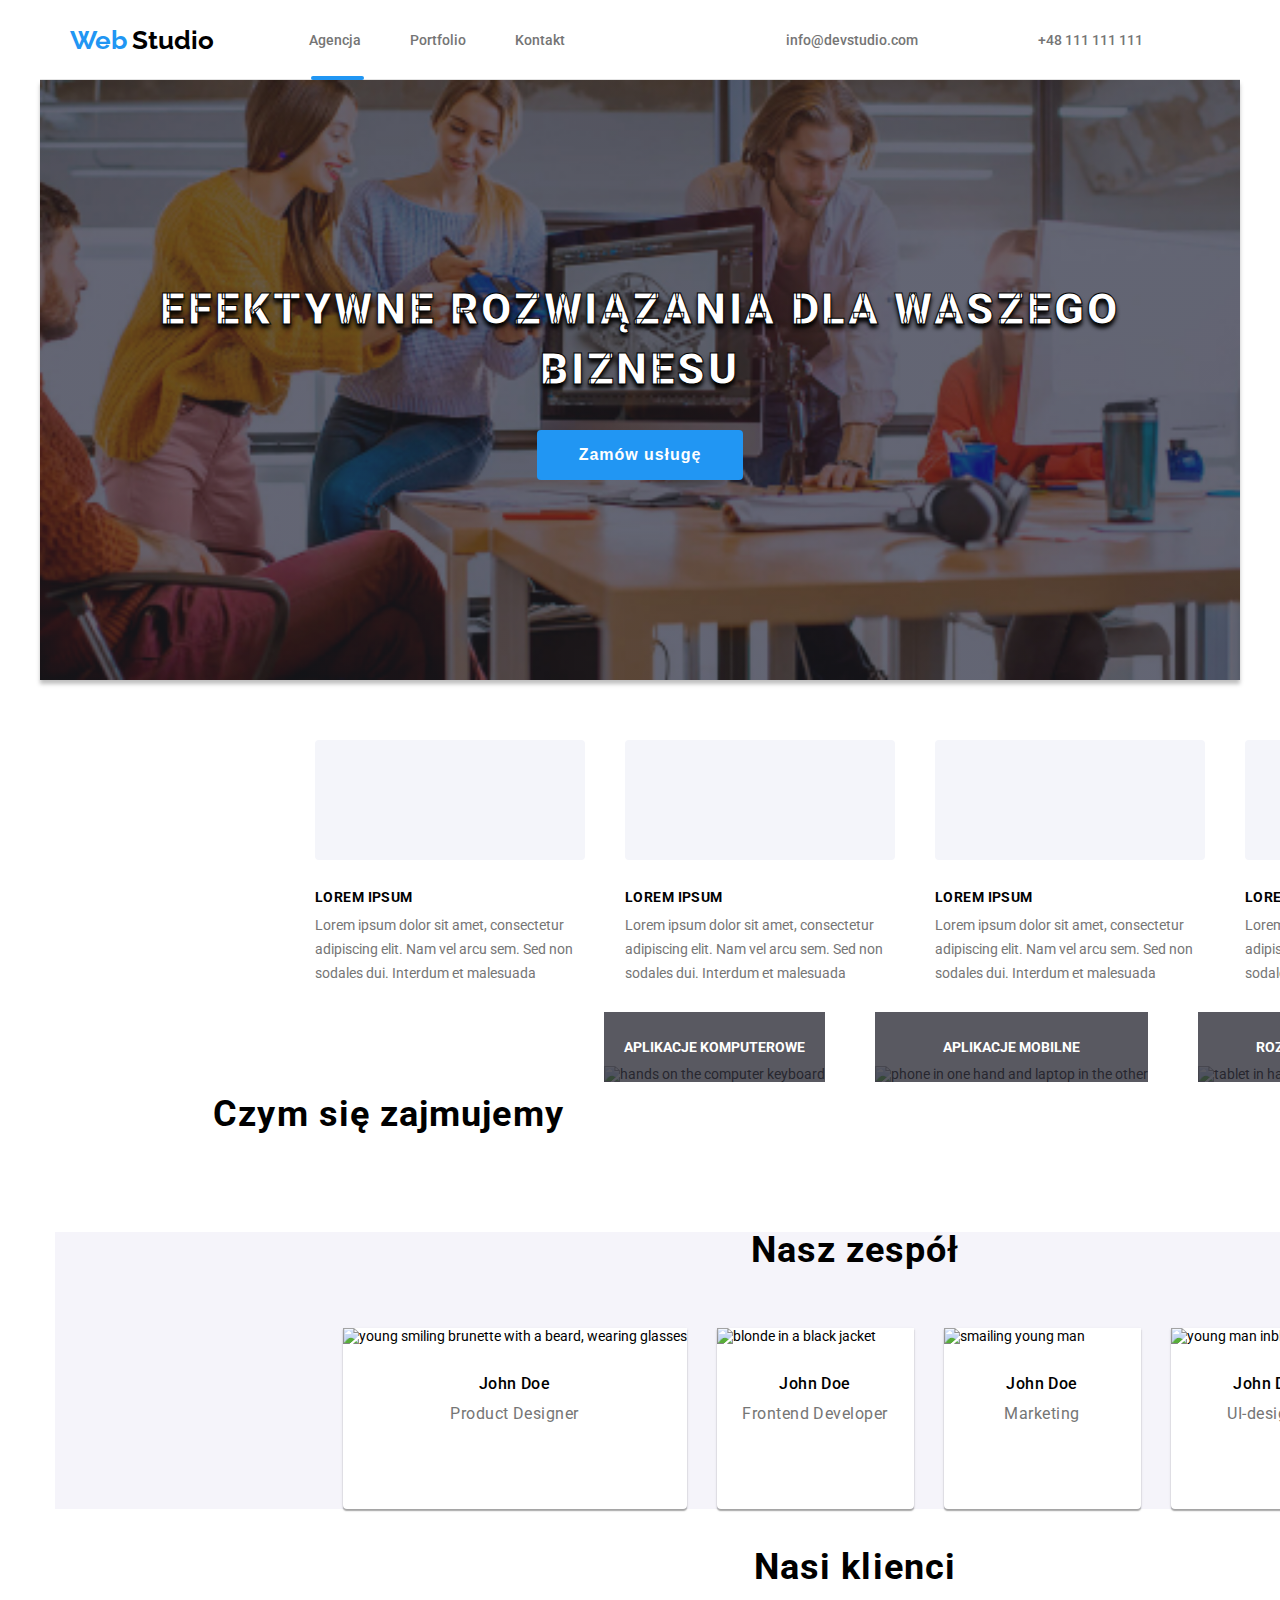
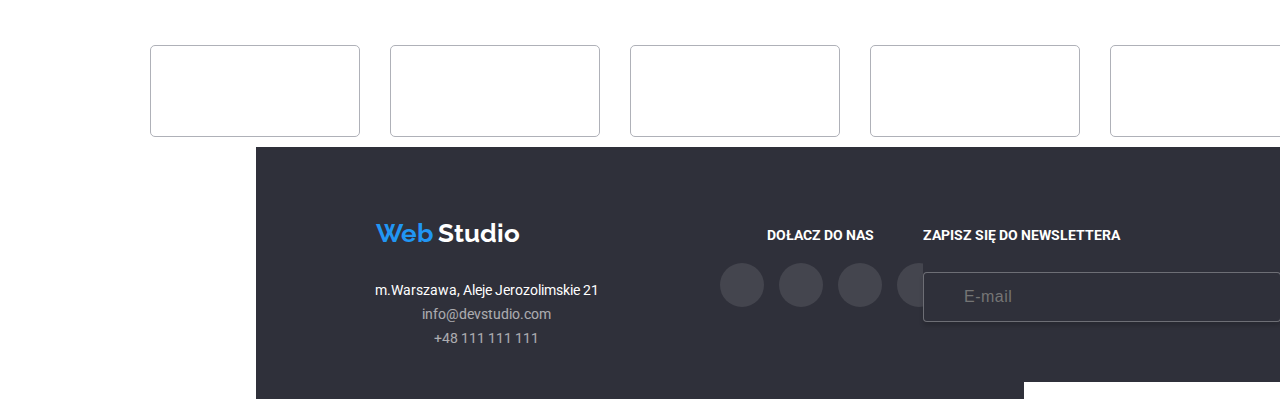
==== commit 0dd3996f: "update 5.2" ====
--- a/index.html
+++ b/index.html
@@ -82,10 +82,12 @@
                 <button data-modal-open class="advert__button" type="button">Zamów usługę</button>
             </div>
         </section>
-       
+
+
+<div class="container">       
     <!--our strenghts -->    
         <section class="strenghts">
-        <div class="container">
+        
             <ul class="strenghts__list">
                 <li class="strenghts__item">
                     <svg class="strenghts__icon" width="65.32" height="70"><use href="./images/icons.svg#icon-antenna1"></use> </svg>
@@ -120,12 +122,12 @@
                     </p>
                 </li>
             </ul>
-        </div>
+        
         </section>
     
     <!--what we do / offer-->    
         <section class="offer">
-        <div class="container">
+        
             <h2 class="main__title">Czym się zajmujemy</h2>
             <div class="offer__list">
                 <div class="offer__item">
@@ -161,12 +163,12 @@
                     <p>ROZWIĄZANIA GRAFICZNE</p></div>
                 </div>
             </div>
-        </div>
+        
     </section>
 
     <!--our team-->
     <section class="team__block">
-        <div class="container">
+        
         <h2 class="main__title">Nasz zespół</h2>
             <ul class="team__list">
                 <li class="team__item">
@@ -312,12 +314,12 @@
                     </figure>
                 </li>
             </ul>
-        </div>
+        
     </section>
 
     <!--our customers-->
     <section class="customers__block">
-        <div class="container">
+        
             <h2 class="main__title">Nasi klienci</h2>
            
             <ul class="customers__list">
@@ -340,8 +342,9 @@
                     <svg class="customers__icon" width="106" height="60"><use href="./images/icons.svg#icon-customer6" ></use> </svg>
                 </li>
             </ul>
-        </div> 
+         
     </section>
+</div>    
 </main>
 
 <!--footer-->
--- a/css/main.min.css
+++ b/css/main.min.css
@@ -1 +1 @@
-*{margin:0;padding:0;-webkit-box-sizing:border-box;box-sizing:border-box;list-style-type:none}h2{font-weight:700px;size:26px;line-height:1.97em;margin:20px;text-decoration:none}body{font-family:"Roboto",sans-serif;font-size:14px;overflow-x:hidden}@media screen and (max-width: 320px){body{overflow-x:scroll}}section{margin:0;padding:0}a{margin:0px;text-decoration:none;color:#757575}a:hover,a:focus,a:active{color:#2196f3}img{max-width:100%;height:auto}h1,h2,h3,h4,p{margin:0px}.main__title{color:#000;font-weight:700;font-size:36px;line-height:1em;letter-spacing:.03em;text-align:center;margin:40px 0 60px 0}.container{padding:15px 0px;margin:0 auto;max-width:480px}@media screen and (min-width: 768px){.container{max-width:768px}}@media screen and (min-width: 1200px){.container{max-width:1600px}}.logo-pre{font-family:"raleway",sans-serif;font-style:normal;font-weight:700;font-size:24px;line-height:2em;letter-spacing:3%;color:#2196f3}@media screen and (min-width: 1200px){.logo-pre{font-size:26px}}.logo-after{font-family:"raleway",sans-serif;font-style:normal;font-weight:700;font-size:24px;line-height:2em;letter-spacing:3%;color:#000}@media screen and (min-width: 1200px){.logo-after{font-size:26px}}.logo__after2{font-family:"raleway",sans-serif;font-style:normal;font-weight:700;font-size:24px;line-height:2em;letter-spacing:3%;color:#fff}@media screen and (min-width: 1200px){.logo__after2{font-size:26px}}.menu-container.is-open{-webkit-transform:translateX(0);transform:translateX(0)}.menu-container{background-color:#fff;position:fixed;inset:0;display:-webkit-box;display:-ms-flexbox;display:flex;-webkit-box-orient:vertical;-webkit-box-direction:normal;-ms-flex-direction:column;flex-direction:column;-webkit-transform:translateX(100%);transform:translateX(100%);-webkit-transition:-webkit-transform 250ms cubic-bezier(0.4, 0, 0.2, 1);transition:-webkit-transform 250ms cubic-bezier(0.4, 0, 0.2, 1);transition:transform 250ms cubic-bezier(0.4, 0, 0.2, 1);transition:transform 250ms cubic-bezier(0.4, 0, 0.2, 1), -webkit-transform 250ms cubic-bezier(0.4, 0, 0.2, 1);padding:48px 40px}@media screen and (min-width: 768px){.menu-container{display:none}}@media screen and (min-width: 1200px){.menu-container{display:none}}.menu-toggle{position:absolute;right:15px;top:23px;fill:#212121;color:#212121;border:none;background-color:rgba(0,0,0,0);display:-webkit-box;display:-ms-flexbox;display:flex;-webkit-box-pack:justify;-ms-flex-pack:justify;justify-content:space-between;border-radius:50%;cursor:pointer;outline:none;padding:0}@media screen and (min-width: 1200px){.menu-toggle{display:none}}@media screen and (min-width: 768px){.menu-toggle{display:none}}.mobile-menu__link{font-size:40px;line-height:1.17;font-weight:500;letter-spacing:.02em;color:#212121;display:block;-webkit-transition:-webkit-transform 250ms cubic-bezier(0.4, 0, 0.2, 1);transition:-webkit-transform 250ms cubic-bezier(0.4, 0, 0.2, 1);transition:transform 250ms cubic-bezier(0.4, 0, 0.2, 1);transition:transform 250ms cubic-bezier(0.4, 0, 0.2, 1), -webkit-transform 250ms cubic-bezier(0.4, 0, 0.2, 1)}.mobile-menu__link:focus,.mobile-menu__link:hover{color:#2196f3}.mobile-menu__list:not(:last-child){margin-bottom:36px}.mobile-contact{margin-top:306px}.mobile-contact__phone,.mobile-contact__email{font-size:34px;font-weight:500;letter-spacing:.02em;line-height:1.2;display:block;color:#2196f3;margin-bottom:32px;-webkit-transition:-webkit-transform 250ms cubic-bezier(0.4, 0, 0.2, 1);transition:-webkit-transform 250ms cubic-bezier(0.4, 0, 0.2, 1);transition:transform 250ms cubic-bezier(0.4, 0, 0.2, 1);transition:transform 250ms cubic-bezier(0.4, 0, 0.2, 1), -webkit-transform 250ms cubic-bezier(0.4, 0, 0.2, 1)}.mobile-contact__email{font-size:24px;color:#757575;margin-bottom:64px}.mobile-socials{display:-webkit-box;display:-ms-flexbox;display:flex;-ms-flex-wrap:wrap;flex-wrap:wrap;row-gap:10px}.mobile-socials__item:not(:last-child){border-right:1px solid rgba(33,33,33,.2);margin-right:10px;padding-right:10px}.mobile-socials__link{color:#2196f3;font-weight:500;font-size:18px;line-height:1.2em;letter-spacing:.02em;padding:0;-webkit-transition:-webkit-transform 250ms cubic-bezier(0.4, 0, 0.2, 1);transition:-webkit-transform 250ms cubic-bezier(0.4, 0, 0.2, 1);transition:transform 250ms cubic-bezier(0.4, 0, 0.2, 1);transition:transform 250ms cubic-bezier(0.4, 0, 0.2, 1), -webkit-transform 250ms cubic-bezier(0.4, 0, 0.2, 1)}.advert{background-color:#fff;min-width:480px;min-width:-webkit-fit-content;min-width:-moz-fit-content;min-width:fit-content;margin:0 auto;text-align:center;padding:200px 0;color:#fff;-webkit-box-shadow:0px 4px 4px rgba(0,0,0,.25);box-shadow:0px 4px 4px rgba(0,0,0,.25);background-image:-webkit-gradient(linear, left top, left bottom, from(rgba(0, 0, 0, 0.4)), to(rgba(0, 0, 0, 0.4))),url("../images/mobile-img/headerimagemobile-x2.jpg");background-image:linear-gradient(rgba(0, 0, 0, 0.4), rgba(0, 0, 0, 0.4)),url("../images/mobile-img/headerimagemobile-x2.jpg");background-position:center;background-repeat:no-repeat;background-size:cover}@media(min-device-pixel-ratio: 2),(-webkit-min-device-pixel-ratio: 2),(min-resolution: 192dpi),(min-resolution: 2dppx){.advert{background-image:-webkit-gradient(linear, left top, right top, from(rgba(47, 48, 58, 0.4)), color-stop(0%, rgba(47, 48, 58, 0.4))),url("../images/mobile-img/headerimagemobile-x2.jpg");background-image:linear-gradient(90deg, rgba(47, 48, 58, 0.4) 0%, rgba(47, 48, 58, 0.4) 0%),url("../images/mobile-img/headerimagemobile-x2.jpg")}}@media screen and (min-width: 1200px){.advert{max-width:1600px;height:600px;background-size:cover;background-image:-webkit-gradient(linear, left top, right top, from(rgba(47, 48, 58, 0.4)), color-stop(0%, rgba(47, 48, 58, 0.4))),url("../images/mobile-img/headerimagemobile-x1.jpg");background-image:linear-gradient(90deg, rgba(47, 48, 58, 0.4) 0%, rgba(47, 48, 58, 0.4) 0%),url("../images/mobile-img/headerimagemobile-x1.jpg")}}@media screen and (min-width: 1200px)and (min-device-pixel-ratio: 2),screen and (min-width: 1200px)and (-webkit-min-device-pixel-ratio: 2),screen and (min-width: 1200px)and (min-resolution: 192dpi),screen and (min-width: 1200px)and (min-resolution: 2dppx){.advert{background-image:-webkit-gradient(linear, left top, right top, from(rgba(47, 48, 58, 0.4)), color-stop(0%, rgba(47, 48, 58, 0.4))),url("../images/mobile-img/headerimagemobile-x2.jpg");background-image:linear-gradient(90deg, rgba(47, 48, 58, 0.4) 0%, rgba(47, 48, 58, 0.4) 0%),url("../images/mobile-img/headerimagemobile-x2.jpg")}}@media screen and (min-width: 768px){.advert{max-width:1200px;background-size:cover;background-image:-webkit-gradient(linear, left top, right top, from(rgba(47, 48, 58, 0.4)), color-stop(0%, rgba(47, 48, 58, 0.4))),url("../images/mobile-img/headerimagemobile-x1.jpg");background-image:linear-gradient(90deg, rgba(47, 48, 58, 0.4) 0%, rgba(47, 48, 58, 0.4) 0%),url("../images/mobile-img/headerimagemobile-x1.jpg")}}@media screen and (min-width: 768px)and (min-device-pixel-ratio: 2),screen and (min-width: 768px)and (-webkit-min-device-pixel-ratio: 2),screen and (min-width: 768px)and (min-resolution: 192dpi),screen and (min-width: 768px)and (min-resolution: 2dppx){.advert{background-size:cover;background-image:-webkit-gradient(linear, left top, right top, from(rgba(47, 48, 58, 0.4)), color-stop(0%, rgba(47, 48, 58, 0.4))),url("../images/mobile-img/headerimagemobile-x2.jpg");background-image:linear-gradient(90deg, rgba(47, 48, 58, 0.4) 0%, rgba(47, 48, 58, 0.4) 0%),url("../images/mobile-img/headerimagemobile-x2.jpg")}}.advert__title{font-weight:900;font-size:44px;line-height:1.36em;text-align:center;letter-spacing:.06em;text-transform:uppercase;min-width:480px;margin:0 auto;margin-bottom:30px;text-shadow:0px 4px 4px #000;-webkit-text-stroke:1px #000}.advert__button{cursor:pointer;background-color:#2196f3;color:#fff;font-weight:700;font-size:16px;line-height:1.88em;letter-spacing:.06em;text-align:center;min-width:200px;border:none;border-radius:4px;padding:10px 42px}.customers__block{-webkit-box-align:center;-ms-flex-align:center;align-items:center;gap:30px;-webkit-box-pack:center;-ms-flex-pack:center;justify-content:center;margin:0 auto;.width:768px}@media screen and (min-width: 768px){.customers__block{width:768px}}@media screen and (min-width: 1200px){.customers__block{width:1600px}}.customers__list{display:-webkit-box;display:-ms-flexbox;display:flex;-ms-flex-wrap:wrap;flex-wrap:wrap;-webkit-box-pack:center;-ms-flex-pack:center;justify-content:center;-webkit-box-align:center;-ms-flex-align:center;align-items:center;gap:30px;list-style:none;gap:30px}@media screen and (min-width: 1200px){.customers__list{-ms-flex-wrap:nowrap;flex-wrap:nowrap}}.customers__item{width:170px;height:92px;fill:#afb1b8;border:1px solid #afb1b8;border-radius:5px;display:-webkit-box;display:-ms-flexbox;display:flex;-webkit-box-pack:center;-ms-flex-pack:center;justify-content:center;-webkit-box-align:center;-ms-flex-align:center;align-items:center;margin-bottom:10px;cursor:pointer;-webkit-transition-property:border-color,fill,-webkit-transform;transition-property:border-color,fill,-webkit-transform;transition-property:transform,border-color,fill;transition-property:transform,border-color,fill,-webkit-transform;-webkit-transition-duration:.25s;transition-duration:.25s;-webkit-transition-timing-function:cubic-bezier(0.4, 0, 0.2, 1);transition-timing-function:cubic-bezier(0.4, 0, 0.2, 1)}@media screen and (min-width: 768px){.customers__item{width:170px}}@media screen and (min-width: 1200px){.customers__item{width:210px}}.customers__item:hover,.customers__item:active,.customers__item:focus{fill:#2196f3;border-color:#2196f3}footer{height:252px;display:-webkit-box;display:-ms-flexbox;display:flex;background:#2f303a}@media screen and (min-width: 768px){footer{width:768px;margin:0;padding:0}}@media screen and (min-width: 1200px){footer{width:1600px}}footer.container{display:-webkit-box;display:-ms-flexbox;display:flex;-webkit-box-orient:vertical;-webkit-box-direction:normal;-ms-flex-direction:column;flex-direction:column;width:480px}@media screen and (min-width: 768px){footer.container{width:768px;display:-webkit-box;display:-ms-flexbox;display:flex;-webkit-box-pack:baseline;-ms-flex-pack:baseline;justify-content:baseline;padding:0}}@media screen and (min-width: 1200px){footer.container{width:1600px;-webkit-box-orient:horizontal;-webkit-box-direction:normal;-ms-flex-direction:row;flex-direction:row}}.footer2{display:-webkit-box;display:-ms-flexbox;display:flex;-webkit-box-orient:vertical;-webkit-box-direction:normal;-ms-flex-direction:column;flex-direction:column;-webkit-box-pack:central;-ms-flex-pack:central;justify-content:central}@media screen and (min-width: 768px){.footer2{display:-webkit-box;display:-ms-flexbox;display:flex;-webkit-box-orient:horizontal;-webkit-box-direction:normal;-ms-flex-direction:row;flex-direction:row}}@media screen and (min-width: 1200px){.footer2{width:800px;display:-webkit-box;display:-ms-flexbox;display:flex;-webkit-box-orient:horizontal;-webkit-box-direction:normal;-ms-flex-direction:row;flex-direction:row}}@media screen and (min-width: 768px){.footer__block{width:384px;-webkit-box-pack:baseline;-ms-flex-pack:baseline;justify-content:baseline;-webkit-box-align:center;-ms-flex-align:center;align-items:center;background:#2f303a}}@media screen and (min-width: 1200px){.footer__block{width:461px}}.footer__address{list-style-type:none;font-style:normal;text-align:center}@media screen and (min-width: 1200px){.footer__address{width:461px}}.footer__address-item{color:#fff;font-style:normal;font-weight:400;line-height:1.71em;letter-spacing:letter-spacing-normal;text-decoration:none}.footer__mail-tel{color:#fff;font-weight:400;line-height:1.71em;text-decoration:none;opacity:.6}.footer__logo{display:-webkit-box;display:-ms-flexbox;display:flex;width:384px;text-align:center;padding:60px 120px 20px 120px}.footer__social-box{width:480px;background:#2f303a}@media screen and (min-width: 768px){.footer__social-box{width:384px;padding:0}}@media screen and (min-width: 1200px){.footer__social-box{width:206px}}.footer__socialmedia-text{font-family:"Roboto",sans-serif;text-align:center;padding-top:60px;padding-bottom:20px;color:#fff;font-size:14px;font-weight:700}@media screen and (min-width: 768px){.footer__socialmedia-text{margin-top:20px}}@media screen and (min-width: 768px){.footer__socialmedia-list{padding:0;margin:0}}.footer__newsletter{margin-bottom:30px;background:#2f303a}@media screen and (min-width: 1200px){.footer__newsletter{-webkit-box-pack:left;-ms-flex-pack:left;justify-content:left}}.footer__newsletter-field{display:-webkit-box;display:-ms-flexbox;display:flex;-webkit-box-orient:vertical;-webkit-box-direction:normal;-ms-flex-direction:column;flex-direction:column;width:100%;-webkit-box-align:center;-ms-flex-align:center;align-items:center;gap:30px;padding-bottom:30px;background:#2f303a}@media screen and (min-width: 768px){.footer__newsletter-field{width:768px;display:-webkit-box;display:-ms-flexbox;display:flex}}@media screen and (min-width: 1200px){.footer__newsletter-field{-webkit-box-orient:horizontal;-webkit-box-direction:normal;-ms-flex-direction:row;flex-direction:row;-webkit-box-pack:start;-ms-flex-pack:start;justify-content:start;gap:0}}.footer__newsletter-text{text-align:center;padding-top:60px;padding-bottom:-10px;color:#fff;font-size:14px;font-weight:700;border:none}@media screen and (min-width: 1200px){.footer__newsletter-text{padding-top:80px;text-align:left}}.footer__email{width:450px;height:50px;font-size:16px;font-weight:400;line-height:1.5em;letter-spacing:.03em;padding-left:40px;color:#fff;border:1px solid rgba(255,255,255,.3);border-radius:4px;background-color:#2f303a;-webkit-box-shadow:0px 4px 4px 0px rgba(0,0,0,.15);box-shadow:0px 4px 4px 0px rgba(0,0,0,.15);stroke:1px solid rgba(255,255,255,.3)}@media screen and (min-width: 1200px){.footer__email{width:358px}}.footer__button-signup{display:-webkit-box;display:-ms-flexbox;display:flex;-webkit-box-pack:center;-ms-flex-pack:center;justify-content:center;width:200px;height:50px;cursor:pointer;background-color:#2196f3;padding-top:12px;margin-left:12px;margin-bottom:30px;border:none;border-radius:4px;-webkit-box-shadow:0px 4px 4px rgba(0,0,0,.15);box-shadow:0px 4px 4px rgba(0,0,0,.15)}@media screen and (min-width: 1200px){.footer__button-signup{margin-top:29px}}.footer__button-icon{width:24px;height:24px;fill:#fff;margin-left:24px}.footer__button-text{margin-left:20px;color:#fff;font-weight:700;font-size:16px;line-height:1.7em;letter-spacing:.06em;text-align:center}.socialmedia__list{display:-webkit-box;display:-ms-flexbox;display:flex;list-style:none;gap:15px;-webkit-box-pack:center;-ms-flex-pack:center;justify-content:center;margin-left:20px;padding:20px 10px 30px 0px;background:#2f303a}@media screen and (min-width: 768px){.socialmedia__list{padding:0}}.socialmedia__list-item{height:44px;width:44px;fill:#fff;background-color:rgba(255,255,255,.1);border-radius:50%;cursor:pointer;-webkit-transition-property:background-color;transition-property:background-color;-webkit-transition-duration:.25s;transition-duration:.25s;-webkit-transition-timing-function:cubic-bezier(0.4, 0, 0.2, 1);transition-timing-function:cubic-bezier(0.4, 0, 0.2, 1)}.socialmedia__list-item:hover{background-color:#2196f3}.socialmedia__list-item:focus{background-color:#2196f3}.socialmedia__icon{width:44px;height:44px;padding:12px;fill:#fff}.modal{width:528px;height:581px;position:absolute;top:50%;left:50%;margin:auto;background-color:#fff;border-radius:4px;-webkit-box-shadow:0px 1px 3px rgba(0,0,0,.12),0px 1px 1px rgba(0,0,0,.14),0px 2px 1px rgba(0,0,0,.2);box-shadow:0px 1px 3px rgba(0,0,0,.12),0px 1px 1px rgba(0,0,0,.14),0px 2px 1px rgba(0,0,0,.2);-webkit-transition-property:-webkit-transform;transition-property:-webkit-transform;transition-property:transform;transition-property:transform, -webkit-transform;-webkit-transition-duration:1s;transition-duration:1s;-webkit-transform:translateX(-50%) translateY(-50%) scale(1);transform:translateX(-50%) translateY(-50%) scale(1);cursor:not-allowed}.modal__is-hidden{pointer-events:none;visibility:hidden;opacity:0;-webkit-transform:scale(0);transform:scale(0)}.modal__backdrop{display:-webkit-box;display:-ms-flexbox;display:flex;position:fixed;top:0;left:0;right:0;bottom:0;background-color:rgba(0,0,0,.2);z-index:1;cursor:not-allowed;-webkit-transform:scale(1);transform:scale(1);-webkit-transition-property:visibility,opacity,-webkit-transform;transition-property:visibility,opacity,-webkit-transform;transition-property:visibility,opacity,transform;transition-property:visibility,opacity,transform,-webkit-transform;-webkit-transition-duration:.5s;transition-duration:.5s;-webkit-transition-timing-function:cubic-bezier(0.4, 0, 0.2, 1);transition-timing-function:cubic-bezier(0.4, 0, 0.2, 1)}.modal__close{width:30px;height:30px;border:1px solid #afb1b8;border-radius:50%;background-color:#fff;position:relative;top:8px;left:93%;cursor:pointer}.modal__title{font-weight:700;font-size:20px;line-height:2em;text-align:center;letter-spacing:.03em;margin-top:5px;margin-bottom:12px}.modal__label{height:60px;font-size:12px;letter-spacing:.01em;color:#757575;line-height:1em;margin-bottom:10px}.modal__inputs{line-height:1.5em;margin-top:12px;margin-left:40px}.modal__field{width:408px;height:40px;left:40px;margin-top:4px;-webkit-transition-property:background-color,fill,-webkit-transform;transition-property:background-color,fill,-webkit-transform;transition-property:transform,background-color,fill;transition-property:transform,background-color,fill,-webkit-transform;-webkit-transition-duration:.25s;transition-duration:.25s;-webkit-transition-timing-function:cubic-bezier(0.4, 0, 0.2, 1);transition-timing-function:cubic-bezier(0.4, 0, 0.2, 1)}.modal__field:focus-within,.modal__field:active{fill:#2196f3;border-color:#2196f3;outline:none}.modal__icon{position:relative;top:-68%;left:5.5%;-webkit-transform:translate(-50%);transform:translate(-50%)}.modal__send{cursor:pointer;background-color:#2196f3;color:#fff;font-weight:700;font-size:16px;line-height:1.88em;letter-spacing:.06em;text-align:center;width:200px;height:50px;margin-top:30px;margin-left:164px;border:none;border-radius:4px;padding:10px 42px;-webkit-box-shadow:0px 4px 4px rgba(0,0,0,.15);box-shadow:0px 4px 4px rgba(0,0,0,.15)}.modal__comment{width:448px;height:138px}.modal__input{height:40px;width:448px;line-height:1em;text-indent:44px;border:1px solid rgba(33,33,33,.2);border-radius:4px;-webkit-transition-property:fill,border-color;transition-property:fill,border-color;-webkit-transition-duration:.25s;transition-duration:.25s;-webkit-transition-timing-function:cubic-bezier(0.4, 0, 0.2, 1);transition-timing-function:cubic-bezier(0.4, 0, 0.2, 1)}.modal__input:focus-within,.modal__input:active{border:1px solid #2196f3;outline:none}.modal__comment-field{height:120px;width:448px;resize:none;padding:12px 16px;border:1px solid rgba(33,33,33,.2);border-radius:4px;-webkit-transition-property:border;transition-property:border;-webkit-transition-duration:.25s;transition-duration:.25s;-webkit-transition-timing-function:cubic-bezier(0.4, 0, 0.2, 1);transition-timing-function:cubic-bezier(0.4, 0, 0.2, 1)}.modal__comment-field:focus-visible,.modal__comment-field:focus-within,.modal__comment-field:active{border:1px solid #2196f3;outline:none}.modal__comment-field::-webkit-input-placeholder{line-height:1em;font-size:12px;letter-spacing:.01em;color:rgba(117,117,117,.5)}.modal__comment-field::-moz-placeholder{line-height:1em;font-size:12px;letter-spacing:.01em;color:rgba(117,117,117,.5)}.modal__comment-field:-ms-input-placeholder{line-height:1em;font-size:12px;letter-spacing:.01em;color:rgba(117,117,117,.5)}.modal__comment-field::-ms-input-placeholder{line-height:1em;font-size:12px;letter-spacing:.01em;color:rgba(117,117,117,.5)}.modal__comment-field::placeholder{line-height:1em;font-size:12px;letter-spacing:.01em;color:rgba(117,117,117,.5)}.modal__checkbox{display:-webkit-box;display:-ms-flexbox;display:flex;-webkit-box-pack:center;-ms-flex-pack:center;justify-content:center;color:#757575;line-height:1.7em;margin-top:10px;padding-left:10px;-webkit-user-select:none;-moz-user-select:none;-ms-user-select:none;user-select:none}.modal__link{text-decoration:underline;color:#2196f3}.modal__statement-text{cursor:not-allowed;line-height:1.7em;letter-spacing:.03em}.modal__checkbox input{position:absolute;opacity:0;cursor:pointer;height:0;width:0}.checkbox__field{position:relative;top:5px;left:-9px;height:15px;width:16px;border-radius:2px;background-color:#fff;background-position:50% 50%;-webkit-box-shadow:0 0 0 .1em #757575;box-shadow:0 0 0 .1em #757575;cursor:pointer}.modal__checkbox:hover input~.checkbox__field{background-color:#e5e5e5;-webkit-box-shadow:0 0 0 .1em #2196f3;box-shadow:0 0 0 .1em #2196f3}.modal__checkbox input:checked~.checkbox__field{background-color:#2196f3;-webkit-box-shadow:0 0 0 .1em #2196f3;box-shadow:0 0 0 .1em #2196f3}.checkbox__field:after{content:"";position:absolute;display:none;background-image:url("../images/icons.svg#icon-checkmark")}.modal__checkbox input:checked~.checkbox__field:after{display:block}.modal__checkbox .checkbox__field:after{left:5px;top:1px;width:5px;height:10px;border:solid #fff;border-width:0 3px 3px 0;-webkit-transform:rotate(45deg);transform:rotate(45deg)}.header{display:-webkit-box;display:-ms-flexbox;display:flex;min-width:480px;min-height:80px;margin:0 auto;-webkit-box-pack:justify;-ms-flex-pack:justify;justify-content:space-between;border-bottom:solid 1px;border-color:#e5e5e5;background:#fff}@media screen and (min-width: 768px){.header{-webkit-box-pack:center;-ms-flex-pack:center;justify-content:center;-webkit-box-align:center;-ms-flex-align:center;align-items:center;padding:21px 15px;height:80px}}@media screen and (min-width: 1200px){.header{display:-webkit-box;display:-ms-flexbox;display:flex;width:1200px;-webkit-box-pack:baseline;-ms-flex-pack:baseline;justify-content:baseline;-webkit-box-align:center;-ms-flex-align:center;align-items:center;padding:25px 0;height:80px}}.header__hamburger-icon{fill:#000;-webkit-transition:color 250ms cubic-bezier(0.4, 0, 0.2, 1);transition:color 250ms cubic-bezier(0.4, 0, 0.2, 1)}.header__hamburger-icon:hover,.header__hamburger-icon:focus{fill:#2196f3}.header__nav{display:-webkit-box;display:-ms-flexbox;display:flex;-webkit-box-align:center;-ms-flex-align:center;align-items:center;color:#000;font-size:14px;font-weight:500;gap:46px}.header__nav__accent{position:relative}.header__nav__accent::after{content:"";width:53px;height:4px;border-radius:2px;background-color:#2196f3;top:44px;left:-50px;position:absolute}.header__nav-item{display:none;float:left;margin-left:46px;color:#000;-webkit-transition-property:visibility,opacity,color,-webkit-transform;transition-property:visibility,opacity,color,-webkit-transform;transition-property:visibility,opacity,transform,color;transition-property:visibility,opacity,transform,color,-webkit-transform;-webkit-transition-duration:.25s;transition-duration:.25s;-webkit-transition-timing-function:cubic-bezier(0.4, 0, 0.2, 1);transition-timing-function:cubic-bezier(0.4, 0, 0.2, 1)}@media screen and (min-width: 768px){.header__nav-item{display:-webkit-box;display:-ms-flexbox;display:flex;margin-left:30px}}@media screen and (min-width: 1200px){.header__nav-item{display:-webkit-box;display:-ms-flexbox;display:flex;float:left;margin-left:49px}}.header__nav-item:hover,.header__nav-item:focus{color:#2196f3}.header__logo{margin-left:40px;min-width:140px}@media screen and (min-width: 1200px){.header__logo{margin-left:0}}.header__contacts{float:left;.margin-left:60px;-webkit-box-align:center;-ms-flex-align:center;align-items:center}@media screen and (min-width: 1200px){.header__contacts{min-width:550px;float:left;margin-left:49px}}.header-block{display:-webkit-box;display:-ms-flexbox;display:flex;float:left;font-weight:400;height:80px}.header-link{width:161px;height:16px;line-height:1.5em;letter-spacing:2%;margin-top:32px;display:-webkit-box;display:-ms-flexbox;display:flex;color:#2f303a;fill:#757575}.header__contacts-item{display:none;color:#757575;-webkit-transition-property:fill,color;transition-property:fill,color;-webkit-transition-duration:.25s;transition-duration:.25s;-webkit-transition-timing-function:cubic-bezier(0.4, 0, 0.2, 1);transition-timing-function:cubic-bezier(0.4, 0, 0.2, 1)}.header__contacts-item:hover .header__contacts-icon1,.header__contacts-item:hover .header__contacts-icon2,.header__contacts-item:focus .header__contacts-icon1,.header__contacts-item:focus .header__contacts-icon2{color:#2196f3;fill:#2196f3;cursor:pointer}@media screen and (min-width: 768px){.header__contacts-item{display:-webkit-box;display:-ms-flexbox;display:flex}}@media screen and (min-width: 1200px){.header__contacts-item{display:-webkit-box;display:-ms-flexbox;display:flex;float:left;padding-left:100px}}.header__contacts-icon1{width:16px;height:12px;margin-right:10px;fill:#757575;-webkit-transition-property:fill,color;transition-property:fill,color;-webkit-transition-duration:.25s;transition-duration:.25s;-webkit-transition-timing-function:cubic-bezier(0.4, 0, 0.2, 1);transition-timing-function:cubic-bezier(0.4, 0, 0.2, 1)}.header__contacts-icon2{width:10px;height:16px;margin-right:10px;margin-bottom:-3px;fill:#757575;-webkit-transition-property:fill,color;transition-property:fill,color;-webkit-transition-duration:.25s;transition-duration:.25s;-webkit-transition-timing-function:cubic-bezier(0.4, 0, 0.2, 1);transition-timing-function:cubic-bezier(0.4, 0, 0.2, 1)}.offer{display:-webkit-box;display:-ms-flexbox;display:flex;display:none;gap:30px;-webkit-box-pack:center;-ms-flex-pack:center;justify-content:center;margin:0 auto;width:1600px;min-width:-webkit-fit-content;min-width:-moz-fit-content;min-width:fit-content}@media screen and (min-width: 1200px){.offer{display:-webkit-box;display:-ms-flexbox;display:flex}}.offer__list{display:-webkit-box;display:-ms-flexbox;display:flex;list-style:none;gap:30px;-webkit-box-pack:center;-ms-flex-pack:center;justify-content:center}.offer__item{position:relative;-ms-flex-preferred-size:auto;flex-basis:auto;padding:10px}.offer__text{color:#fff;position:relative;width:100%;height:70px;font-weight:700;text-align:center;-webkit-transform:translate(0%, -100%);transform:translate(0%, -100%);background-color:rgba(47,48,58,.8);padding:27px 0px}.portfolio{padding:0 0 0px 0px;max-width:100%;margin:0 auto}.portfolio__cards{background-color:#fff;width:100%;gap:30px;display:-webkit-box;display:-ms-flexbox;display:flex;-webkit-box-pack:center;-ms-flex-pack:center;justify-content:center;margin:0 auto;width:1600px;margin-bottom:94px}.portfolio__buttons{display:-webkit-box;display:-ms-flexbox;display:flex;-webkit-column-gap:8px;-moz-column-gap:8px;column-gap:8px;-webkit-box-pack:center;-ms-flex-pack:center;justify-content:center;list-style-type:none;margin:0 auto;width:1600px;min-width:-webkit-fit-content;min-width:-moz-fit-content;min-width:fit-content}.portfolio__button{cursor:pointer;background-color:#f5f4fa;color:#000;font-weight:500;font-size:16px;line-height:1.88em;letter-spacing:.03em;text-align:center;min-width:0px;border:none;border-radius:4px;padding:7px 28px}.portfolio__card-item{background-color:#fff;height:404px;width:370px;margin-bottom:30px;list-style-type:none}.portfolio__card-picture{position:relative;height:297px;width:370px;overflow:hidden}.portfolio__card-hiddentext{position:absolute;bottom:0;right:0;height:297px;width:370px;text-align:left;line-height:1.5em;letter-spacing:.03em;padding:49px 45px 49px 24px;background:rgba(33,150,243,.9);color:#fff;font-size:18px;-webkit-transform:translateY(100%);transform:translateY(100%);-webkit-transition-property:visibility,opacity,-webkit-transform;transition-property:visibility,opacity,-webkit-transform;transition-property:visibility,opacity,transform;transition-property:visibility,opacity,transform,-webkit-transform;-webkit-transition:250ms cubic-bezier(0.4, 0, 0.2, 1);transition:250ms cubic-bezier(0.4, 0, 0.2, 1)}.portfolio__card-shadow:hover,.portfolio__card-shadow:focus,.portfolio__card-shadow:hover .portfolio__card-hiddentext,.portfolio__card-shadow:focus .portfolio__card-hiddentext{-webkit-box-shadow:1px 4px 6px 0px rgba(0,0,0,.16),0px 4px 4px 0px rgba(0,0,0,.06),0px 1px 1px 0px rgba(0,0,0,.12);box-shadow:1px 4px 6px 0px rgba(0,0,0,.16),0px 4px 4px 0px rgba(0,0,0,.06),0px 1px 1px 0px rgba(0,0,0,.12);cursor:pointer;-webkit-transition-property:visibility,opacity,-webkit-transform;transition-property:visibility,opacity,-webkit-transform;transition-property:visibility,opacity,transform;transition-property:visibility,opacity,transform,-webkit-transform;-webkit-transition-duration:.25s;transition-duration:.25s;-webkit-transition-timing-function:cubic-bezier(0.4, 0, 0.2, 1);transition-timing-function:cubic-bezier(0.4, 0, 0.2, 1);-webkit-transform:translateY(0);transform:translateY(0)}.portfolio__button:hover,.portfolio__button:focus,.portfolio__button:active{background-color:#2196f3;color:#fff;-webkit-transition-property:visibility,opacity,-webkit-transform;transition-property:visibility,opacity,-webkit-transform;transition-property:visibility,opacity,transform;transition-property:visibility,opacity,transform,-webkit-transform;-webkit-transition-duration:.25s;transition-duration:.25s;-webkit-transition-timing-function:cubic-bezier(0.4, 0, 0.2, 1);transition-timing-function:cubic-bezier(0.4, 0, 0.2, 1);-webkit-box-shadow:0 2px 2px 0 rgba(0,0,0,.12),0 1px 2px 0 rgba(0,0,0,.08),0 3px 1px 0 rgba(0,0,0,.1);box-shadow:0 2px 2px 0 rgba(0,0,0,.12),0 1px 2px 0 rgba(0,0,0,.08),0 3px 1px 0 rgba(0,0,0,.1)}.portfolio__project{margin-top:-5px;padding:20px 0 0 24px;background-color:#fff;border:1px solid #eee;border-top:0px}.portfolio__card-title{font-style:normal;font-weight:700;font-size:18px;line-height:2em;text-align:left;letter-spacing:.06em;color:#212121}.portfolio__project-type{font-style:normal;font-weight:400;font-size:16px;line-height:2em;text-align:left;letter-spacing:.03em;color:#757575}.strenghts{max-width:480px;padding:0 60px;-webkit-box-align:center;-ms-flex-align:center;align-items:center}.strenghts__list{-webkit-box-orient:vertical;-webkit-box-direction:normal;-ms-flex-direction:column;flex-direction:column;padding:10px 10px;-ms-flex-preferred-size:calc((100% - 90px)/4);flex-basis:calc((100% - 90px)/4);list-style:none;.align-items:center;-webkit-box-pack:center;-ms-flex-pack:center;justify-content:center;gap:30px}@media screen and (min-width: 768px){.strenghts__list{.max-width:768px;display:-webkit-box;display:-ms-flexbox;display:flex;-webkit-box-orient:horizontal;-webkit-box-direction:normal;-ms-flex-direction:row;flex-direction:row;-ms-flex-wrap:wrap;flex-wrap:wrap}}@media screen and (min-width: 1200px){.strenghts__list{margin-top:50px;display:-webkit-box;display:-ms-flexbox;display:flex;-webkit-box-orient:horizontal;-webkit-box-direction:normal;-ms-flex-direction:row;flex-direction:row;-webkit-box-pack:center;-ms-flex-pack:center;justify-content:center;gap:10px}}@media screen and (min-width: 1200px){.strenghts__item{margin:0 15px;width:270px}}@media screen and (min-width: 768px){.strenghts__item{width:270px;margin-bottom:30px}}.strenghts__title{color:#000;font-weight:700;line-height:1em;letter-spacing:.03em;text-transform:uppercase;text-align:center;margin-bottom:10px}@media screen and (min-width: 768px){.strenghts__title{text-align:left}}@media screen and (min-width: 1200px){.strenghts__title{text-align:left}}.strenghts__text{color:#757575;line-height:1.71em;.min-width:270px;margin-bottom:30px}.strenghts__icon{width:100%;height:120px;display:-webkit-box;display:-ms-flexbox;display:flex;fill:#000;-webkit-box-align:center;-ms-flex-align:center;align-items:center;-webkit-box-pack:center;-ms-flex-pack:center;justify-content:center;padding:25px 0;background-color:#f4f5fa;border-radius:4px;margin-bottom:30px}@media screen and (min-width: 1200px){.strenghts__icon{margin:0 auto;width:270px;gap:30px}}@media screen and (min-width: 768px){.strenghts__icon{width:270px;margin-bottom:30px}}.team__block{-webkit-box-orient:vertical;-webkit-box-direction:normal;-ms-flex-direction:column;flex-direction:column;background-color:#f5f4fa;margin:0px auto;-webkit-box-align:center;-ms-flex-align:center;align-items:center;width:1600px;max-width:-webkit-fit-content;max-width:-moz-fit-content;max-width:fit-content}.team__list{display:-webkit-box;display:-ms-flexbox;display:flex;-webkit-box-orient:vertical;-webkit-box-direction:normal;-ms-flex-direction:column;flex-direction:column;gap:30px;-webkit-box-pack:center;-ms-flex-pack:center;justify-content:center;list-style:none}@media screen and (min-width: 768px){.team__list{-webkit-box-orient:horizontal;-webkit-box-direction:normal;-ms-flex-direction:row;flex-direction:row;-ms-flex-wrap:wrap;flex-wrap:wrap;-webkit-box-pack:center;-ms-flex-pack:center;justify-content:center;display:-webkit-box;display:-ms-flexbox;display:flex}}@media screen and (min-width: 1200px){.team__list{width:1600px;-webkit-box-orient:horizontal;-webkit-box-direction:normal;-ms-flex-direction:row;flex-direction:row;-webkit-box-pack:center;-ms-flex-pack:center;justify-content:center;display:-webkit-box;display:-ms-flexbox;display:flex}}.team__item{background-color:#fff;-webkit-box-shadow:0px 1px 3px rgba(0,0,0,.1),0px 2px 2px rgba(0,0,0,.12),0px 2px 1px rgba(0,0,0,.22);box-shadow:0px 1px 3px rgba(0,0,0,.1),0px 2px 2px rgba(0,0,0,.12),0px 2px 1px rgba(0,0,0,.22);border-radius:0px 0px 4px 4px}.team__card{padding-top:25px;padding-bottom:30px;text-align:center}.team__name{font-style:normal;font-weight:500;font-size:16px;line-height:1.9em;text-align:center;letter-spacing:.03em;color:#000}.team__title{font-style:normal;font-weight:400;font-size:16px;line-height:1.9em;text-align:center;letter-spacing:.03em;color:#757575;margin-bottom:5px}.team__card-socialmedia{display:-webkit-box;display:-ms-flexbox;display:flex;-webkit-box-pack:center;-ms-flex-pack:center;justify-content:center;gap:7px;list-style:none;-webkit-box-shadow:none;box-shadow:none}.team__card-item{background:#fff;border-radius:50%;width:44px;height:44px;padding:12px;cursor:pointer;-webkit-transition-property:background-color,fill,-webkit-transform;transition-property:background-color,fill,-webkit-transform;transition-property:transform,background-color,fill;transition-property:transform,background-color,fill,-webkit-transform;-webkit-transition-duration:.25s;transition-duration:.25s;-webkit-transition-timing-function:cubic-bezier(0.4, 0, 0.2, 1);transition-timing-function:cubic-bezier(0.4, 0, 0.2, 1)}.item__socialmedia{fill:#afb1b8;background-color:#fff;-webkit-transition-property:background-color,fill,-webkit-transform;transition-property:background-color,fill,-webkit-transform;transition-property:transform,background-color,fill;transition-property:transform,background-color,fill,-webkit-transform;-webkit-transition-duration:.25s;transition-duration:.25s;-webkit-transition-timing-function:cubic-bezier(0.4, 0, 0.2, 1);transition-timing-function:cubic-bezier(0.4, 0, 0.2, 1)}.team__card-item:hover .item__socialmedia,.team__card-item:focus .item__socialmedia,.team__card-item:hover,.team__card-item:focus{fill:#fff;background-color:#2196f3}/*# sourceMappingURL=main.min.css.map */+*{margin:0;padding:0;-webkit-box-sizing:border-box;box-sizing:border-box;list-style-type:none}h2{font-weight:700px;size:26px;line-height:1.97em;margin:20px;text-decoration:none}body{width:100%;font-family:"Roboto",sans-serif;font-size:14px;overflow-x:hidden}@media screen and (max-width: 320px){body{overflow-x:scroll}}section{margin:0;padding:0}a{margin:0px;text-decoration:none;color:#757575}a:hover,a:focus,a:active{color:#2196f3}img{max-width:100%;height:auto}h1,h2,h3,h4,p{margin:0px}.main__title{color:#000;font-weight:700;font-size:36px;line-height:1em;letter-spacing:.03em;text-align:center;margin:40px 0 60px 0}.container{padding:0px 15px;margin:0 auto;max-width:480px}@media screen and (min-width: 768px){.container{min-width:768px}}@media screen and (min-width: 1200px){.container{max-width:1200px}}.logo-pre{font-family:"raleway",sans-serif;font-style:normal;font-weight:700;font-size:24px;line-height:2em;letter-spacing:3%;color:#2196f3}@media screen and (min-width: 1200px){.logo-pre{font-size:26px}}.logo-after{font-family:"raleway",sans-serif;font-style:normal;font-weight:700;font-size:24px;line-height:2em;letter-spacing:3%;color:#000}@media screen and (min-width: 1200px){.logo-after{font-size:26px}}.logo__after2{font-family:"raleway",sans-serif;font-style:normal;font-weight:700;font-size:24px;line-height:2em;letter-spacing:3%;color:#fff}@media screen and (min-width: 1200px){.logo__after2{font-size:26px}}.menu-container.is-open{-webkit-transform:translateX(0);transform:translateX(0)}.menu-container{background-color:#fff;position:fixed;inset:0;display:-webkit-box;display:-ms-flexbox;display:flex;-webkit-box-orient:vertical;-webkit-box-direction:normal;-ms-flex-direction:column;flex-direction:column;-webkit-transform:translateX(100%);transform:translateX(100%);-webkit-transition:-webkit-transform 250ms cubic-bezier(0.4, 0, 0.2, 1);transition:-webkit-transform 250ms cubic-bezier(0.4, 0, 0.2, 1);transition:transform 250ms cubic-bezier(0.4, 0, 0.2, 1);transition:transform 250ms cubic-bezier(0.4, 0, 0.2, 1), -webkit-transform 250ms cubic-bezier(0.4, 0, 0.2, 1);padding:48px 40px}@media screen and (min-width: 768px){.menu-container{display:none}}@media screen and (min-width: 1200px){.menu-container{display:none}}.menu-toggle{position:absolute;right:15px;top:23px;fill:#212121;color:#212121;border:none;background-color:rgba(0,0,0,0);display:-webkit-box;display:-ms-flexbox;display:flex;-webkit-box-pack:justify;-ms-flex-pack:justify;justify-content:space-between;border-radius:50%;cursor:pointer;outline:none;padding:0}@media screen and (min-width: 1200px){.menu-toggle{display:none}}@media screen and (min-width: 768px){.menu-toggle{display:none}}.mobile-menu__link{font-size:40px;line-height:1.17;font-weight:500;letter-spacing:.02em;color:#212121;display:block;-webkit-transition:-webkit-transform 250ms cubic-bezier(0.4, 0, 0.2, 1);transition:-webkit-transform 250ms cubic-bezier(0.4, 0, 0.2, 1);transition:transform 250ms cubic-bezier(0.4, 0, 0.2, 1);transition:transform 250ms cubic-bezier(0.4, 0, 0.2, 1), -webkit-transform 250ms cubic-bezier(0.4, 0, 0.2, 1)}.mobile-menu__link:focus,.mobile-menu__link:hover{color:#2196f3}.mobile-menu__list:not(:last-child){margin-bottom:36px}.mobile-contact{margin-top:306px}.mobile-contact__phone,.mobile-contact__email{font-size:34px;font-weight:500;letter-spacing:.02em;line-height:1.2;display:block;color:#2196f3;margin-bottom:32px;-webkit-transition:-webkit-transform 250ms cubic-bezier(0.4, 0, 0.2, 1);transition:-webkit-transform 250ms cubic-bezier(0.4, 0, 0.2, 1);transition:transform 250ms cubic-bezier(0.4, 0, 0.2, 1);transition:transform 250ms cubic-bezier(0.4, 0, 0.2, 1), -webkit-transform 250ms cubic-bezier(0.4, 0, 0.2, 1)}.mobile-contact__email{font-size:24px;color:#757575;margin-bottom:64px}.mobile-socials{display:-webkit-box;display:-ms-flexbox;display:flex;-ms-flex-wrap:wrap;flex-wrap:wrap;row-gap:10px}.mobile-socials__item:not(:last-child){border-right:1px solid rgba(33,33,33,.2);margin-right:10px;padding-right:10px}.mobile-socials__link{color:#2196f3;font-weight:500;font-size:18px;line-height:1.2em;letter-spacing:.02em;padding:0;-webkit-transition:-webkit-transform 250ms cubic-bezier(0.4, 0, 0.2, 1);transition:-webkit-transform 250ms cubic-bezier(0.4, 0, 0.2, 1);transition:transform 250ms cubic-bezier(0.4, 0, 0.2, 1);transition:transform 250ms cubic-bezier(0.4, 0, 0.2, 1), -webkit-transform 250ms cubic-bezier(0.4, 0, 0.2, 1)}.advert{background-color:#fff;min-width:480px;min-width:-webkit-fit-content;min-width:-moz-fit-content;min-width:fit-content;margin:0 auto;text-align:center;padding:200px 0;color:#fff;-webkit-box-shadow:0px 4px 4px rgba(0,0,0,.25);box-shadow:0px 4px 4px rgba(0,0,0,.25);background-image:-webkit-gradient(linear, left top, left bottom, from(rgba(0, 0, 0, 0.4)), to(rgba(0, 0, 0, 0.4))),url("../images/mobile-img/headerimagemobile-x2.jpg");background-image:linear-gradient(rgba(0, 0, 0, 0.4), rgba(0, 0, 0, 0.4)),url("../images/mobile-img/headerimagemobile-x2.jpg");background-position:center;background-repeat:no-repeat;background-size:cover}@media(min-device-pixel-ratio: 2),(-webkit-min-device-pixel-ratio: 2),(min-resolution: 192dpi),(min-resolution: 2dppx){.advert{background-image:-webkit-gradient(linear, left top, right top, from(rgba(47, 48, 58, 0.4)), color-stop(0%, rgba(47, 48, 58, 0.4))),url("../images/mobile-img/headerimagemobile-x2.jpg");background-image:linear-gradient(90deg, rgba(47, 48, 58, 0.4) 0%, rgba(47, 48, 58, 0.4) 0%),url("../images/mobile-img/headerimagemobile-x2.jpg")}}@media screen and (min-width: 1200px){.advert{max-width:1600px;height:600px;background-size:cover;background-image:-webkit-gradient(linear, left top, right top, from(rgba(47, 48, 58, 0.4)), color-stop(0%, rgba(47, 48, 58, 0.4))),url("../images/mobile-img/headerimagemobile-x1.jpg");background-image:linear-gradient(90deg, rgba(47, 48, 58, 0.4) 0%, rgba(47, 48, 58, 0.4) 0%),url("../images/mobile-img/headerimagemobile-x1.jpg")}}@media screen and (min-width: 1200px)and (min-device-pixel-ratio: 2),screen and (min-width: 1200px)and (-webkit-min-device-pixel-ratio: 2),screen and (min-width: 1200px)and (min-resolution: 192dpi),screen and (min-width: 1200px)and (min-resolution: 2dppx){.advert{background-image:-webkit-gradient(linear, left top, right top, from(rgba(47, 48, 58, 0.4)), color-stop(0%, rgba(47, 48, 58, 0.4))),url("../images/mobile-img/headerimagemobile-x2.jpg");background-image:linear-gradient(90deg, rgba(47, 48, 58, 0.4) 0%, rgba(47, 48, 58, 0.4) 0%),url("../images/mobile-img/headerimagemobile-x2.jpg")}}@media screen and (min-width: 768px){.advert{max-width:1200px;background-size:cover;background-image:-webkit-gradient(linear, left top, right top, from(rgba(47, 48, 58, 0.4)), color-stop(0%, rgba(47, 48, 58, 0.4))),url("../images/mobile-img/headerimagemobile-x1.jpg");background-image:linear-gradient(90deg, rgba(47, 48, 58, 0.4) 0%, rgba(47, 48, 58, 0.4) 0%),url("../images/mobile-img/headerimagemobile-x1.jpg")}}@media screen and (min-width: 768px)and (min-device-pixel-ratio: 2),screen and (min-width: 768px)and (-webkit-min-device-pixel-ratio: 2),screen and (min-width: 768px)and (min-resolution: 192dpi),screen and (min-width: 768px)and (min-resolution: 2dppx){.advert{background-size:cover;background-image:-webkit-gradient(linear, left top, right top, from(rgba(47, 48, 58, 0.4)), color-stop(0%, rgba(47, 48, 58, 0.4))),url("../images/mobile-img/headerimagemobile-x2.jpg");background-image:linear-gradient(90deg, rgba(47, 48, 58, 0.4) 0%, rgba(47, 48, 58, 0.4) 0%),url("../images/mobile-img/headerimagemobile-x2.jpg")}}.advert__title{font-weight:900;font-size:44px;line-height:1.36em;text-align:center;letter-spacing:.06em;text-transform:uppercase;min-width:480px;margin:0 auto;margin-bottom:30px;text-shadow:0px 4px 4px #000;-webkit-text-stroke:1px #000}.advert__button{cursor:pointer;background-color:#2196f3;color:#fff;font-weight:700;font-size:16px;line-height:1.88em;letter-spacing:.06em;text-align:center;min-width:200px;border:none;border-radius:4px;padding:10px 42px}.customers__block{-webkit-box-align:center;-ms-flex-align:center;align-items:center;gap:30px;-webkit-box-pack:center;-ms-flex-pack:center;justify-content:center;margin:0 auto;.width:768px}@media screen and (min-width: 768px){.customers__block{width:768px}}@media screen and (min-width: 1200px){.customers__block{width:1600px}}.customers__list{display:-webkit-box;display:-ms-flexbox;display:flex;-ms-flex-wrap:wrap;flex-wrap:wrap;-webkit-box-pack:center;-ms-flex-pack:center;justify-content:center;-webkit-box-align:center;-ms-flex-align:center;align-items:center;gap:30px;list-style:none;gap:30px}@media screen and (min-width: 1200px){.customers__list{-ms-flex-wrap:nowrap;flex-wrap:nowrap}}.customers__item{width:170px;height:92px;fill:#afb1b8;border:1px solid #afb1b8;border-radius:5px;display:-webkit-box;display:-ms-flexbox;display:flex;-webkit-box-pack:center;-ms-flex-pack:center;justify-content:center;-webkit-box-align:center;-ms-flex-align:center;align-items:center;margin-bottom:10px;cursor:pointer;-webkit-transition-property:border-color,fill,-webkit-transform;transition-property:border-color,fill,-webkit-transform;transition-property:transform,border-color,fill;transition-property:transform,border-color,fill,-webkit-transform;-webkit-transition-duration:.25s;transition-duration:.25s;-webkit-transition-timing-function:cubic-bezier(0.4, 0, 0.2, 1);transition-timing-function:cubic-bezier(0.4, 0, 0.2, 1)}@media screen and (min-width: 768px){.customers__item{width:170px}}@media screen and (min-width: 1200px){.customers__item{width:210px}}.customers__item:hover,.customers__item:active,.customers__item:focus{fill:#2196f3;border-color:#2196f3}footer{height:252px;display:-webkit-box;display:-ms-flexbox;display:flex;background:#2f303a}@media screen and (min-width: 768px){footer{width:768px;margin:0;padding:0}}@media screen and (min-width: 1200px){footer{width:1600px}}footer.container{display:-webkit-box;display:-ms-flexbox;display:flex;-webkit-box-orient:vertical;-webkit-box-direction:normal;-ms-flex-direction:column;flex-direction:column;.width:480px}@media screen and (min-width: 768px){footer.container{width:768px;display:-webkit-box;display:-ms-flexbox;display:flex;-webkit-box-pack:baseline;-ms-flex-pack:baseline;justify-content:baseline;padding:0}}@media screen and (min-width: 1200px){footer.container{-webkit-box-orient:horizontal;-webkit-box-direction:normal;-ms-flex-direction:row;flex-direction:row}}.footer2{display:-webkit-box;display:-ms-flexbox;display:flex;-webkit-box-orient:vertical;-webkit-box-direction:normal;-ms-flex-direction:column;flex-direction:column;-webkit-box-pack:central;-ms-flex-pack:central;justify-content:central}@media screen and (min-width: 768px){.footer2{display:-webkit-box;display:-ms-flexbox;display:flex;-webkit-box-orient:horizontal;-webkit-box-direction:normal;-ms-flex-direction:row;flex-direction:row}}@media screen and (min-width: 1200px){.footer2{width:800px;display:-webkit-box;display:-ms-flexbox;display:flex;-webkit-box-orient:horizontal;-webkit-box-direction:normal;-ms-flex-direction:row;flex-direction:row}}@media screen and (min-width: 768px){.footer__block{width:384px;-webkit-box-pack:baseline;-ms-flex-pack:baseline;justify-content:baseline;-webkit-box-align:center;-ms-flex-align:center;align-items:center;background:#2f303a}}@media screen and (min-width: 1200px){.footer__block{width:461px}}.footer__address{list-style-type:none;font-style:normal;text-align:center}@media screen and (min-width: 1200px){.footer__address{width:461px}}.footer__address-item{color:#fff;font-style:normal;font-weight:400;line-height:1.71em;letter-spacing:letter-spacing-normal;text-decoration:none}.footer__mail-tel{color:#fff;font-weight:400;line-height:1.71em;text-decoration:none;opacity:.6}.footer__logo{display:-webkit-box;display:-ms-flexbox;display:flex;width:384px;text-align:center;padding:60px 120px 20px 120px}.footer__social-box{width:480px;background:#2f303a}@media screen and (min-width: 768px){.footer__social-box{width:384px;padding:0}}@media screen and (min-width: 1200px){.footer__social-box{width:206px}}.footer__socialmedia-text{font-family:"Roboto",sans-serif;text-align:center;padding-top:60px;padding-bottom:20px;color:#fff;font-size:14px;font-weight:700}@media screen and (min-width: 768px){.footer__socialmedia-text{margin-top:20px}}@media screen and (min-width: 768px){.footer__socialmedia-list{padding:0;margin:0}}.footer__newsletter{margin-bottom:30px;background:#2f303a}@media screen and (min-width: 1200px){.footer__newsletter{-webkit-box-pack:left;-ms-flex-pack:left;justify-content:left}}.footer__newsletter-field{display:-webkit-box;display:-ms-flexbox;display:flex;-webkit-box-orient:vertical;-webkit-box-direction:normal;-ms-flex-direction:column;flex-direction:column;width:100%;-webkit-box-align:center;-ms-flex-align:center;align-items:center;gap:30px;padding-bottom:30px;background:#2f303a}@media screen and (min-width: 768px){.footer__newsletter-field{width:768px;display:-webkit-box;display:-ms-flexbox;display:flex}}@media screen and (min-width: 1200px){.footer__newsletter-field{-webkit-box-orient:horizontal;-webkit-box-direction:normal;-ms-flex-direction:row;flex-direction:row;-webkit-box-pack:start;-ms-flex-pack:start;justify-content:start;gap:0}}.footer__newsletter-text{text-align:center;padding-top:60px;padding-bottom:-10px;color:#fff;font-size:14px;font-weight:700;border:none}@media screen and (min-width: 1200px){.footer__newsletter-text{padding-top:80px;text-align:left}}.footer__email{width:450px;height:50px;font-size:16px;font-weight:400;line-height:1.5em;letter-spacing:.03em;padding-left:40px;color:#fff;border:1px solid rgba(255,255,255,.3);border-radius:4px;background-color:#2f303a;-webkit-box-shadow:0px 4px 4px 0px rgba(0,0,0,.15);box-shadow:0px 4px 4px 0px rgba(0,0,0,.15);stroke:1px solid rgba(255,255,255,.3)}@media screen and (min-width: 1200px){.footer__email{width:358px}}.footer__button-signup{display:-webkit-box;display:-ms-flexbox;display:flex;-webkit-box-pack:center;-ms-flex-pack:center;justify-content:center;width:200px;height:50px;cursor:pointer;background-color:#2196f3;padding-top:12px;margin-left:12px;margin-bottom:30px;border:none;border-radius:4px;-webkit-box-shadow:0px 4px 4px rgba(0,0,0,.15);box-shadow:0px 4px 4px rgba(0,0,0,.15)}@media screen and (min-width: 1200px){.footer__button-signup{margin-top:29px}}.footer__button-icon{width:24px;height:24px;fill:#fff;margin-left:24px}.footer__button-text{margin-left:20px;color:#fff;font-weight:700;font-size:16px;line-height:1.7em;letter-spacing:.06em;text-align:center}.socialmedia__list{display:-webkit-box;display:-ms-flexbox;display:flex;list-style:none;gap:15px;-webkit-box-pack:center;-ms-flex-pack:center;justify-content:center;margin-left:20px;padding:20px 10px 30px 0px;background:#2f303a}@media screen and (min-width: 768px){.socialmedia__list{padding:0}}.socialmedia__list-item{height:44px;width:44px;fill:#fff;background-color:rgba(255,255,255,.1);border-radius:50%;cursor:pointer;-webkit-transition-property:background-color;transition-property:background-color;-webkit-transition-duration:.25s;transition-duration:.25s;-webkit-transition-timing-function:cubic-bezier(0.4, 0, 0.2, 1);transition-timing-function:cubic-bezier(0.4, 0, 0.2, 1)}.socialmedia__list-item:hover{background-color:#2196f3}.socialmedia__list-item:focus{background-color:#2196f3}.socialmedia__icon{width:44px;height:44px;padding:12px;fill:#fff}.modal{width:528px;height:581px;position:absolute;top:50%;left:50%;margin:auto;background-color:#fff;border-radius:4px;-webkit-box-shadow:0px 1px 3px rgba(0,0,0,.12),0px 1px 1px rgba(0,0,0,.14),0px 2px 1px rgba(0,0,0,.2);box-shadow:0px 1px 3px rgba(0,0,0,.12),0px 1px 1px rgba(0,0,0,.14),0px 2px 1px rgba(0,0,0,.2);-webkit-transition-property:-webkit-transform;transition-property:-webkit-transform;transition-property:transform;transition-property:transform, -webkit-transform;-webkit-transition-duration:1s;transition-duration:1s;-webkit-transform:translateX(-50%) translateY(-50%) scale(1);transform:translateX(-50%) translateY(-50%) scale(1);cursor:not-allowed}.modal__is-hidden{pointer-events:none;visibility:hidden;opacity:0;-webkit-transform:scale(0);transform:scale(0)}.modal__backdrop{display:-webkit-box;display:-ms-flexbox;display:flex;position:fixed;top:0;left:0;right:0;bottom:0;background-color:rgba(0,0,0,.2);z-index:1;cursor:not-allowed;-webkit-transform:scale(1);transform:scale(1);-webkit-transition-property:visibility,opacity,-webkit-transform;transition-property:visibility,opacity,-webkit-transform;transition-property:visibility,opacity,transform;transition-property:visibility,opacity,transform,-webkit-transform;-webkit-transition-duration:.5s;transition-duration:.5s;-webkit-transition-timing-function:cubic-bezier(0.4, 0, 0.2, 1);transition-timing-function:cubic-bezier(0.4, 0, 0.2, 1)}.modal__close{width:30px;height:30px;border:1px solid #afb1b8;border-radius:50%;background-color:#fff;position:relative;top:8px;left:93%;cursor:pointer}.modal__title{font-weight:700;font-size:20px;line-height:2em;text-align:center;letter-spacing:.03em;margin-top:5px;margin-bottom:12px}.modal__label{height:60px;font-size:12px;letter-spacing:.01em;color:#757575;line-height:1em;margin-bottom:10px}.modal__inputs{line-height:1.5em;margin-top:12px;margin-left:40px}.modal__field{width:408px;height:40px;left:40px;margin-top:4px;-webkit-transition-property:background-color,fill,-webkit-transform;transition-property:background-color,fill,-webkit-transform;transition-property:transform,background-color,fill;transition-property:transform,background-color,fill,-webkit-transform;-webkit-transition-duration:.25s;transition-duration:.25s;-webkit-transition-timing-function:cubic-bezier(0.4, 0, 0.2, 1);transition-timing-function:cubic-bezier(0.4, 0, 0.2, 1)}.modal__field:focus-within,.modal__field:active{fill:#2196f3;border-color:#2196f3;outline:none}.modal__icon{position:relative;top:-68%;left:5.5%;-webkit-transform:translate(-50%);transform:translate(-50%)}.modal__send{cursor:pointer;background-color:#2196f3;color:#fff;font-weight:700;font-size:16px;line-height:1.88em;letter-spacing:.06em;text-align:center;width:200px;height:50px;margin-top:30px;margin-left:164px;border:none;border-radius:4px;padding:10px 42px;-webkit-box-shadow:0px 4px 4px rgba(0,0,0,.15);box-shadow:0px 4px 4px rgba(0,0,0,.15)}.modal__comment{width:448px;height:138px}.modal__input{height:40px;width:448px;line-height:1em;text-indent:44px;border:1px solid rgba(33,33,33,.2);border-radius:4px;-webkit-transition-property:fill,border-color;transition-property:fill,border-color;-webkit-transition-duration:.25s;transition-duration:.25s;-webkit-transition-timing-function:cubic-bezier(0.4, 0, 0.2, 1);transition-timing-function:cubic-bezier(0.4, 0, 0.2, 1)}.modal__input:focus-within,.modal__input:active{border:1px solid #2196f3;outline:none}.modal__comment-field{height:120px;width:448px;resize:none;padding:12px 16px;border:1px solid rgba(33,33,33,.2);border-radius:4px;-webkit-transition-property:border;transition-property:border;-webkit-transition-duration:.25s;transition-duration:.25s;-webkit-transition-timing-function:cubic-bezier(0.4, 0, 0.2, 1);transition-timing-function:cubic-bezier(0.4, 0, 0.2, 1)}.modal__comment-field:focus-visible,.modal__comment-field:focus-within,.modal__comment-field:active{border:1px solid #2196f3;outline:none}.modal__comment-field::-webkit-input-placeholder{line-height:1em;font-size:12px;letter-spacing:.01em;color:rgba(117,117,117,.5)}.modal__comment-field::-moz-placeholder{line-height:1em;font-size:12px;letter-spacing:.01em;color:rgba(117,117,117,.5)}.modal__comment-field:-ms-input-placeholder{line-height:1em;font-size:12px;letter-spacing:.01em;color:rgba(117,117,117,.5)}.modal__comment-field::-ms-input-placeholder{line-height:1em;font-size:12px;letter-spacing:.01em;color:rgba(117,117,117,.5)}.modal__comment-field::placeholder{line-height:1em;font-size:12px;letter-spacing:.01em;color:rgba(117,117,117,.5)}.modal__checkbox{display:-webkit-box;display:-ms-flexbox;display:flex;-webkit-box-pack:center;-ms-flex-pack:center;justify-content:center;color:#757575;line-height:1.7em;margin-top:10px;padding-left:10px;-webkit-user-select:none;-moz-user-select:none;-ms-user-select:none;user-select:none}.modal__link{text-decoration:underline;color:#2196f3}.modal__statement-text{cursor:not-allowed;line-height:1.7em;letter-spacing:.03em}.modal__checkbox input{position:absolute;opacity:0;cursor:pointer;height:0;width:0}.checkbox__field{position:relative;top:5px;left:-9px;height:15px;width:16px;border-radius:2px;background-color:#fff;background-position:50% 50%;-webkit-box-shadow:0 0 0 .1em #757575;box-shadow:0 0 0 .1em #757575;cursor:pointer}.modal__checkbox:hover input~.checkbox__field{background-color:#e5e5e5;-webkit-box-shadow:0 0 0 .1em #2196f3;box-shadow:0 0 0 .1em #2196f3}.modal__checkbox input:checked~.checkbox__field{background-color:#2196f3;-webkit-box-shadow:0 0 0 .1em #2196f3;box-shadow:0 0 0 .1em #2196f3}.checkbox__field:after{content:"";position:absolute;display:none;background-image:url("../images/icons.svg#icon-checkmark")}.modal__checkbox input:checked~.checkbox__field:after{display:block}.modal__checkbox .checkbox__field:after{left:5px;top:1px;width:5px;height:10px;border:solid #fff;border-width:0 3px 3px 0;-webkit-transform:rotate(45deg);transform:rotate(45deg)}.header{display:-webkit-box;display:-ms-flexbox;display:flex;min-width:480px;min-height:80px;margin:0 auto;-webkit-box-pack:justify;-ms-flex-pack:justify;justify-content:space-between;border-bottom:solid 1px;border-color:#e5e5e5;background:#fff}@media screen and (min-width: 768px){.header{-webkit-box-pack:center;-ms-flex-pack:center;justify-content:center;-webkit-box-align:center;-ms-flex-align:center;align-items:center;padding:21px 15px;height:80px}}@media screen and (min-width: 1200px){.header{display:-webkit-box;display:-ms-flexbox;display:flex;width:1200px;-webkit-box-pack:baseline;-ms-flex-pack:baseline;justify-content:baseline;-webkit-box-align:center;-ms-flex-align:center;align-items:center;padding:25px 0;height:80px}}.header__hamburger-icon{fill:#000;-webkit-transition:color 250ms cubic-bezier(0.4, 0, 0.2, 1);transition:color 250ms cubic-bezier(0.4, 0, 0.2, 1)}.header__hamburger-icon:hover,.header__hamburger-icon:focus{fill:#2196f3}.header__nav{display:-webkit-box;display:-ms-flexbox;display:flex;-webkit-box-align:center;-ms-flex-align:center;align-items:center;color:#000;font-size:14px;font-weight:500;gap:46px}.header__nav__accent{position:relative}.header__nav__accent::after{content:"";width:53px;height:4px;border-radius:2px;background-color:#2196f3;top:44px;left:-50px;position:absolute}.header__nav-item{display:none;float:left;margin-left:46px;color:#000;-webkit-transition-property:visibility,opacity,color,-webkit-transform;transition-property:visibility,opacity,color,-webkit-transform;transition-property:visibility,opacity,transform,color;transition-property:visibility,opacity,transform,color,-webkit-transform;-webkit-transition-duration:.25s;transition-duration:.25s;-webkit-transition-timing-function:cubic-bezier(0.4, 0, 0.2, 1);transition-timing-function:cubic-bezier(0.4, 0, 0.2, 1)}@media screen and (min-width: 768px){.header__nav-item{display:-webkit-box;display:-ms-flexbox;display:flex;margin-left:30px}}@media screen and (min-width: 1200px){.header__nav-item{display:-webkit-box;display:-ms-flexbox;display:flex;float:left;margin-left:49px}}.header__nav-item:hover,.header__nav-item:focus{color:#2196f3}.header__logo{margin-left:40px;min-width:140px}@media screen and (min-width: 1200px){.header__logo{margin-left:0}}.header__contacts{float:left;.margin-left:60px;-webkit-box-align:center;-ms-flex-align:center;align-items:center}@media screen and (min-width: 1200px){.header__contacts{min-width:550px;float:left;margin-left:49px}}.header-block{display:-webkit-box;display:-ms-flexbox;display:flex;float:left;font-weight:400;height:80px}.header-link{width:161px;height:16px;line-height:1.5em;letter-spacing:2%;margin-top:32px;display:-webkit-box;display:-ms-flexbox;display:flex;color:#2f303a;fill:#757575}.header__contacts-item{display:none;color:#757575;-webkit-transition-property:fill,color;transition-property:fill,color;-webkit-transition-duration:.25s;transition-duration:.25s;-webkit-transition-timing-function:cubic-bezier(0.4, 0, 0.2, 1);transition-timing-function:cubic-bezier(0.4, 0, 0.2, 1)}.header__contacts-item:hover .header__contacts-icon1,.header__contacts-item:hover .header__contacts-icon2,.header__contacts-item:focus .header__contacts-icon1,.header__contacts-item:focus .header__contacts-icon2{color:#2196f3;fill:#2196f3;cursor:pointer}@media screen and (min-width: 768px){.header__contacts-item{display:-webkit-box;display:-ms-flexbox;display:flex}}@media screen and (min-width: 1200px){.header__contacts-item{display:-webkit-box;display:-ms-flexbox;display:flex;float:left;padding-left:100px}}.header__contacts-icon1{width:16px;height:12px;margin-right:10px;fill:#757575;-webkit-transition-property:fill,color;transition-property:fill,color;-webkit-transition-duration:.25s;transition-duration:.25s;-webkit-transition-timing-function:cubic-bezier(0.4, 0, 0.2, 1);transition-timing-function:cubic-bezier(0.4, 0, 0.2, 1)}.header__contacts-icon2{width:10px;height:16px;margin-right:10px;margin-bottom:-3px;fill:#757575;-webkit-transition-property:fill,color;transition-property:fill,color;-webkit-transition-duration:.25s;transition-duration:.25s;-webkit-transition-timing-function:cubic-bezier(0.4, 0, 0.2, 1);transition-timing-function:cubic-bezier(0.4, 0, 0.2, 1)}.offer{display:-webkit-box;display:-ms-flexbox;display:flex;display:none;gap:30px;-webkit-box-pack:center;-ms-flex-pack:center;justify-content:center;margin:0 auto;width:1600px;min-width:-webkit-fit-content;min-width:-moz-fit-content;min-width:fit-content}@media screen and (min-width: 1200px){.offer{display:-webkit-box;display:-ms-flexbox;display:flex}}.offer__list{display:-webkit-box;display:-ms-flexbox;display:flex;list-style:none;gap:30px;-webkit-box-pack:center;-ms-flex-pack:center;justify-content:center}.offer__item{position:relative;-ms-flex-preferred-size:auto;flex-basis:auto;padding:10px}.offer__text{color:#fff;position:relative;width:100%;height:70px;font-weight:700;text-align:center;-webkit-transform:translate(0%, -100%);transform:translate(0%, -100%);background-color:rgba(47,48,58,.8);padding:27px 0px}.portfolio{padding:0 0 0px 0px;max-width:100%;margin:0 auto}.portfolio__cards{background-color:#fff;width:100%;gap:30px;display:-webkit-box;display:-ms-flexbox;display:flex;-webkit-box-pack:center;-ms-flex-pack:center;justify-content:center;margin:0 auto;width:1600px;margin-bottom:94px}.portfolio__buttons{display:-webkit-box;display:-ms-flexbox;display:flex;-webkit-column-gap:8px;-moz-column-gap:8px;column-gap:8px;-webkit-box-pack:center;-ms-flex-pack:center;justify-content:center;list-style-type:none;margin:0 auto;width:1600px;min-width:-webkit-fit-content;min-width:-moz-fit-content;min-width:fit-content}.portfolio__button{cursor:pointer;background-color:#f5f4fa;color:#000;font-weight:500;font-size:16px;line-height:1.88em;letter-spacing:.03em;text-align:center;min-width:0px;border:none;border-radius:4px;padding:7px 28px}.portfolio__card-item{background-color:#fff;height:404px;width:370px;margin-bottom:30px;list-style-type:none}.portfolio__card-picture{position:relative;height:297px;width:370px;overflow:hidden}.portfolio__card-hiddentext{position:absolute;bottom:0;right:0;height:297px;width:370px;text-align:left;line-height:1.5em;letter-spacing:.03em;padding:49px 45px 49px 24px;background:rgba(33,150,243,.9);color:#fff;font-size:18px;-webkit-transform:translateY(100%);transform:translateY(100%);-webkit-transition-property:visibility,opacity,-webkit-transform;transition-property:visibility,opacity,-webkit-transform;transition-property:visibility,opacity,transform;transition-property:visibility,opacity,transform,-webkit-transform;-webkit-transition:250ms cubic-bezier(0.4, 0, 0.2, 1);transition:250ms cubic-bezier(0.4, 0, 0.2, 1)}.portfolio__card-shadow:hover,.portfolio__card-shadow:focus,.portfolio__card-shadow:hover .portfolio__card-hiddentext,.portfolio__card-shadow:focus .portfolio__card-hiddentext{-webkit-box-shadow:1px 4px 6px 0px rgba(0,0,0,.16),0px 4px 4px 0px rgba(0,0,0,.06),0px 1px 1px 0px rgba(0,0,0,.12);box-shadow:1px 4px 6px 0px rgba(0,0,0,.16),0px 4px 4px 0px rgba(0,0,0,.06),0px 1px 1px 0px rgba(0,0,0,.12);cursor:pointer;-webkit-transition-property:visibility,opacity,-webkit-transform;transition-property:visibility,opacity,-webkit-transform;transition-property:visibility,opacity,transform;transition-property:visibility,opacity,transform,-webkit-transform;-webkit-transition-duration:.25s;transition-duration:.25s;-webkit-transition-timing-function:cubic-bezier(0.4, 0, 0.2, 1);transition-timing-function:cubic-bezier(0.4, 0, 0.2, 1);-webkit-transform:translateY(0);transform:translateY(0)}.portfolio__button:hover,.portfolio__button:focus,.portfolio__button:active{background-color:#2196f3;color:#fff;-webkit-transition-property:visibility,opacity,-webkit-transform;transition-property:visibility,opacity,-webkit-transform;transition-property:visibility,opacity,transform;transition-property:visibility,opacity,transform,-webkit-transform;-webkit-transition-duration:.25s;transition-duration:.25s;-webkit-transition-timing-function:cubic-bezier(0.4, 0, 0.2, 1);transition-timing-function:cubic-bezier(0.4, 0, 0.2, 1);-webkit-box-shadow:0 2px 2px 0 rgba(0,0,0,.12),0 1px 2px 0 rgba(0,0,0,.08),0 3px 1px 0 rgba(0,0,0,.1);box-shadow:0 2px 2px 0 rgba(0,0,0,.12),0 1px 2px 0 rgba(0,0,0,.08),0 3px 1px 0 rgba(0,0,0,.1)}.portfolio__project{margin-top:-5px;padding:20px 0 0 24px;background-color:#fff;border:1px solid #eee;border-top:0px}.portfolio__card-title{font-style:normal;font-weight:700;font-size:18px;line-height:2em;text-align:left;letter-spacing:.06em;color:#212121}.portfolio__project-type{font-style:normal;font-weight:400;font-size:16px;line-height:2em;text-align:left;letter-spacing:.03em;color:#757575}.strenghts{max-width:480px;padding:0 60px;-webkit-box-align:center;-ms-flex-align:center;align-items:center}.strenghts__list{-webkit-box-orient:vertical;-webkit-box-direction:normal;-ms-flex-direction:column;flex-direction:column;padding:10px 10px;-ms-flex-preferred-size:calc((100% - 90px)/4);flex-basis:calc((100% - 90px)/4);list-style:none;-webkit-box-align:center;-ms-flex-align:center;align-items:center;-webkit-box-pack:center;-ms-flex-pack:center;justify-content:center;gap:30px}@media screen and (min-width: 768px){.strenghts__list{display:-webkit-box;display:-ms-flexbox;display:flex;-webkit-box-orient:horizontal;-webkit-box-direction:normal;-ms-flex-direction:row;flex-direction:row;-ms-flex-wrap:wrap;flex-wrap:wrap;min-width:768px;-ms-flex-flow:row wrap;flex-flow:row wrap}}@media screen and (min-width: 1200px){.strenghts__list{display:-webkit-box;display:-ms-flexbox;display:flex;min-width:1600px;margin-top:50px;-webkit-box-pack:center;-ms-flex-pack:center;justify-content:center;-ms-flex-flow:nowrap;flex-flow:nowrap;gap:10px}}@media screen and (min-width: 1200px){.strenghts__item{margin:0 15px;width:270px}}@media screen and (min-width: 768px){.strenghts__item{width:270px;margin-bottom:30px}}.strenghts__title{color:#000;font-weight:700;line-height:1em;letter-spacing:.03em;text-transform:uppercase;text-align:center;margin-bottom:10px}@media screen and (min-width: 768px){.strenghts__title{text-align:left}}@media screen and (min-width: 1200px){.strenghts__title{text-align:left}}.strenghts__text{color:#757575;line-height:1.71em;margin-bottom:30px}.strenghts__icon{width:100%;height:120px;display:-webkit-box;display:-ms-flexbox;display:flex;fill:#000;-webkit-box-align:center;-ms-flex-align:center;align-items:center;-webkit-box-pack:center;-ms-flex-pack:center;justify-content:center;padding:25px 0;background-color:#f4f5fa;border-radius:4px;margin-bottom:30px}@media screen and (min-width: 1200px){.strenghts__icon{margin:0 auto;width:270px;gap:30px}}@media screen and (min-width: 768px){.strenghts__icon{width:270px;margin-bottom:30px}}.team__block{-webkit-box-orient:vertical;-webkit-box-direction:normal;-ms-flex-direction:column;flex-direction:column;background-color:#f5f4fa;margin:0px auto;-webkit-box-align:center;-ms-flex-align:center;align-items:center;width:1600px;max-width:-webkit-fit-content;max-width:-moz-fit-content;max-width:fit-content}.team__list{display:-webkit-box;display:-ms-flexbox;display:flex;-webkit-box-orient:vertical;-webkit-box-direction:normal;-ms-flex-direction:column;flex-direction:column;gap:30px;-webkit-box-pack:center;-ms-flex-pack:center;justify-content:center;list-style:none}@media screen and (min-width: 768px){.team__list{-webkit-box-orient:horizontal;-webkit-box-direction:normal;-ms-flex-direction:row;flex-direction:row;-ms-flex-wrap:wrap;flex-wrap:wrap;-webkit-box-pack:center;-ms-flex-pack:center;justify-content:center;display:-webkit-box;display:-ms-flexbox;display:flex}}@media screen and (min-width: 1200px){.team__list{width:1600px;-webkit-box-orient:horizontal;-webkit-box-direction:normal;-ms-flex-direction:row;flex-direction:row;-webkit-box-pack:center;-ms-flex-pack:center;justify-content:center;display:-webkit-box;display:-ms-flexbox;display:flex}}.team__item{background-color:#fff;-webkit-box-shadow:0px 1px 3px rgba(0,0,0,.1),0px 2px 2px rgba(0,0,0,.12),0px 2px 1px rgba(0,0,0,.22);box-shadow:0px 1px 3px rgba(0,0,0,.1),0px 2px 2px rgba(0,0,0,.12),0px 2px 1px rgba(0,0,0,.22);border-radius:0px 0px 4px 4px}.team__card{padding-top:25px;padding-bottom:30px;text-align:center}.team__name{font-style:normal;font-weight:500;font-size:16px;line-height:1.9em;text-align:center;letter-spacing:.03em;color:#000}.team__title{font-style:normal;font-weight:400;font-size:16px;line-height:1.9em;text-align:center;letter-spacing:.03em;color:#757575;margin-bottom:5px}.team__card-socialmedia{display:-webkit-box;display:-ms-flexbox;display:flex;-webkit-box-pack:center;-ms-flex-pack:center;justify-content:center;gap:7px;list-style:none;-webkit-box-shadow:none;box-shadow:none}.team__card-item{background:#fff;border-radius:50%;width:44px;height:44px;padding:12px;cursor:pointer;-webkit-transition-property:background-color,fill,-webkit-transform;transition-property:background-color,fill,-webkit-transform;transition-property:transform,background-color,fill;transition-property:transform,background-color,fill,-webkit-transform;-webkit-transition-duration:.25s;transition-duration:.25s;-webkit-transition-timing-function:cubic-bezier(0.4, 0, 0.2, 1);transition-timing-function:cubic-bezier(0.4, 0, 0.2, 1)}.item__socialmedia{fill:#afb1b8;background-color:#fff;-webkit-transition-property:background-color,fill,-webkit-transform;transition-property:background-color,fill,-webkit-transform;transition-property:transform,background-color,fill;transition-property:transform,background-color,fill,-webkit-transform;-webkit-transition-duration:.25s;transition-duration:.25s;-webkit-transition-timing-function:cubic-bezier(0.4, 0, 0.2, 1);transition-timing-function:cubic-bezier(0.4, 0, 0.2, 1)}.team__card-item:hover .item__socialmedia,.team__card-item:focus .item__socialmedia,.team__card-item:hover,.team__card-item:focus{fill:#fff;background-color:#2196f3}/*# sourceMappingURL=main.min.css.map */